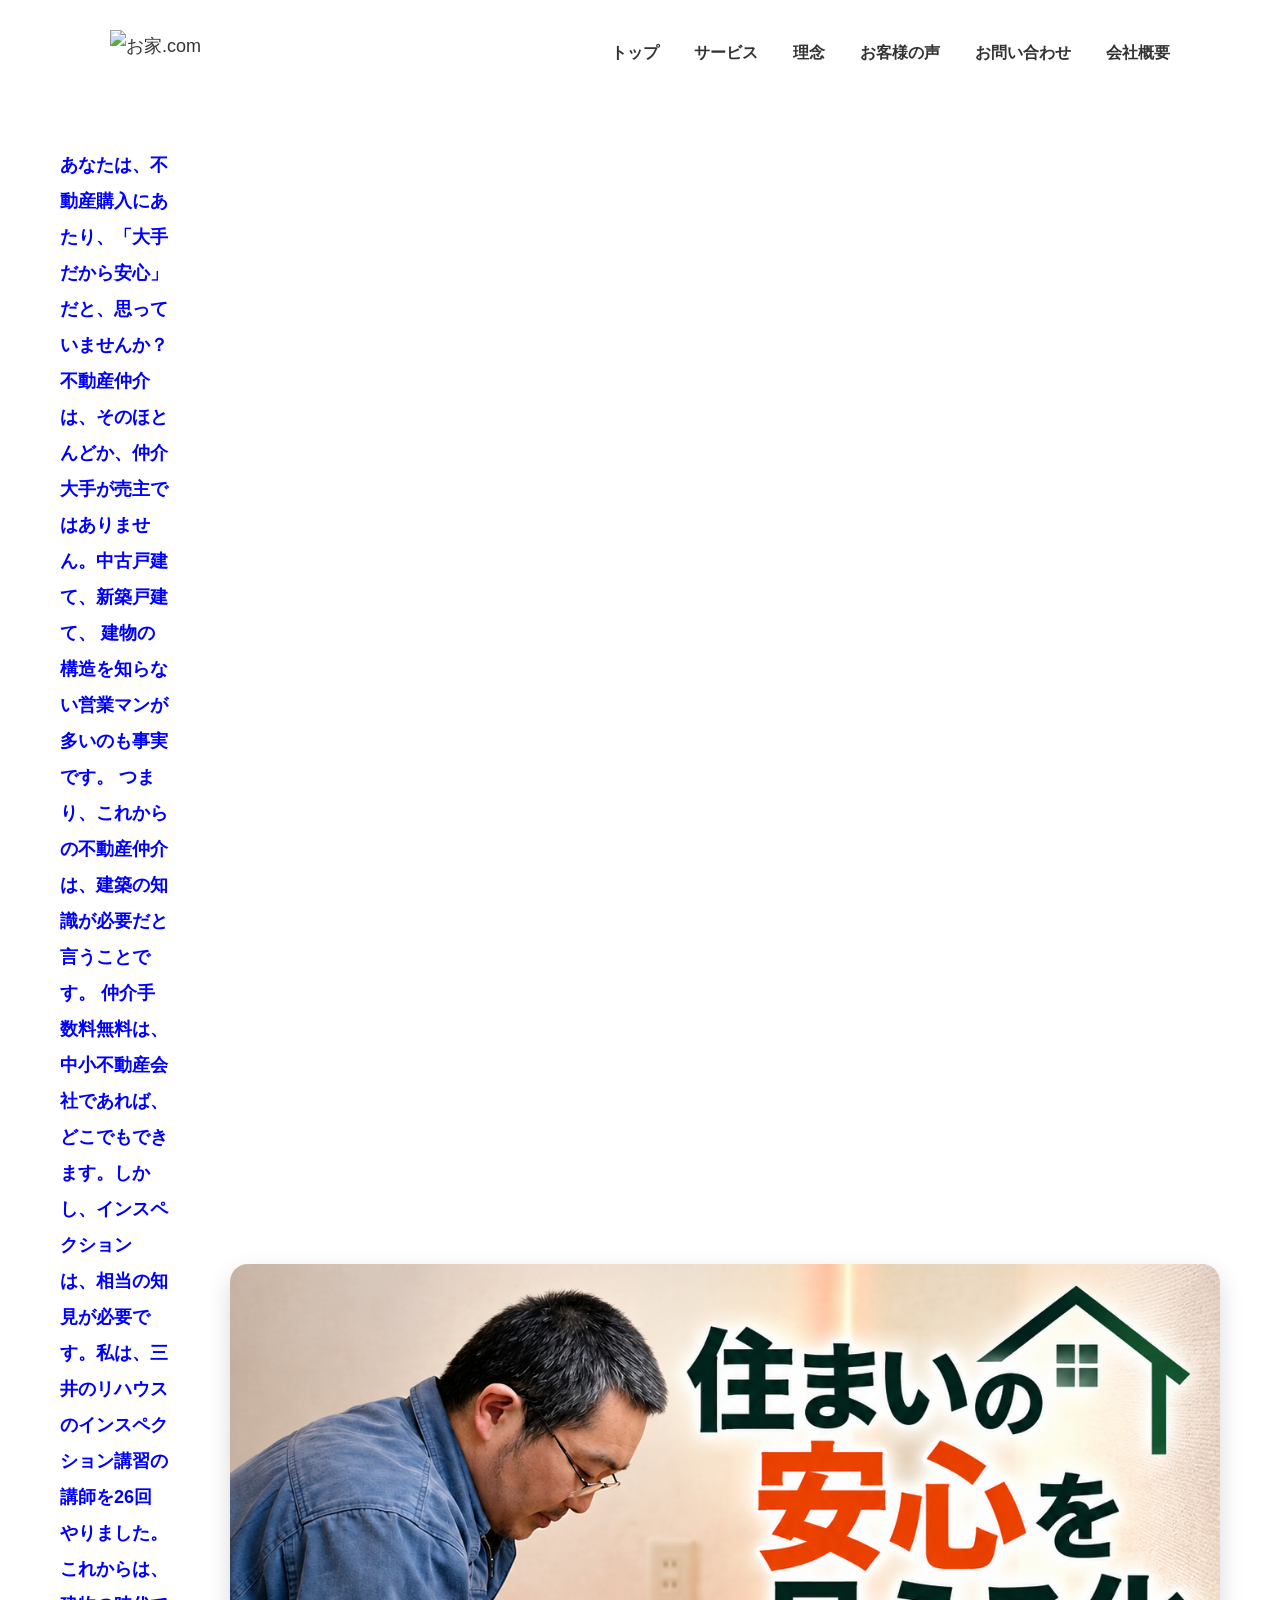
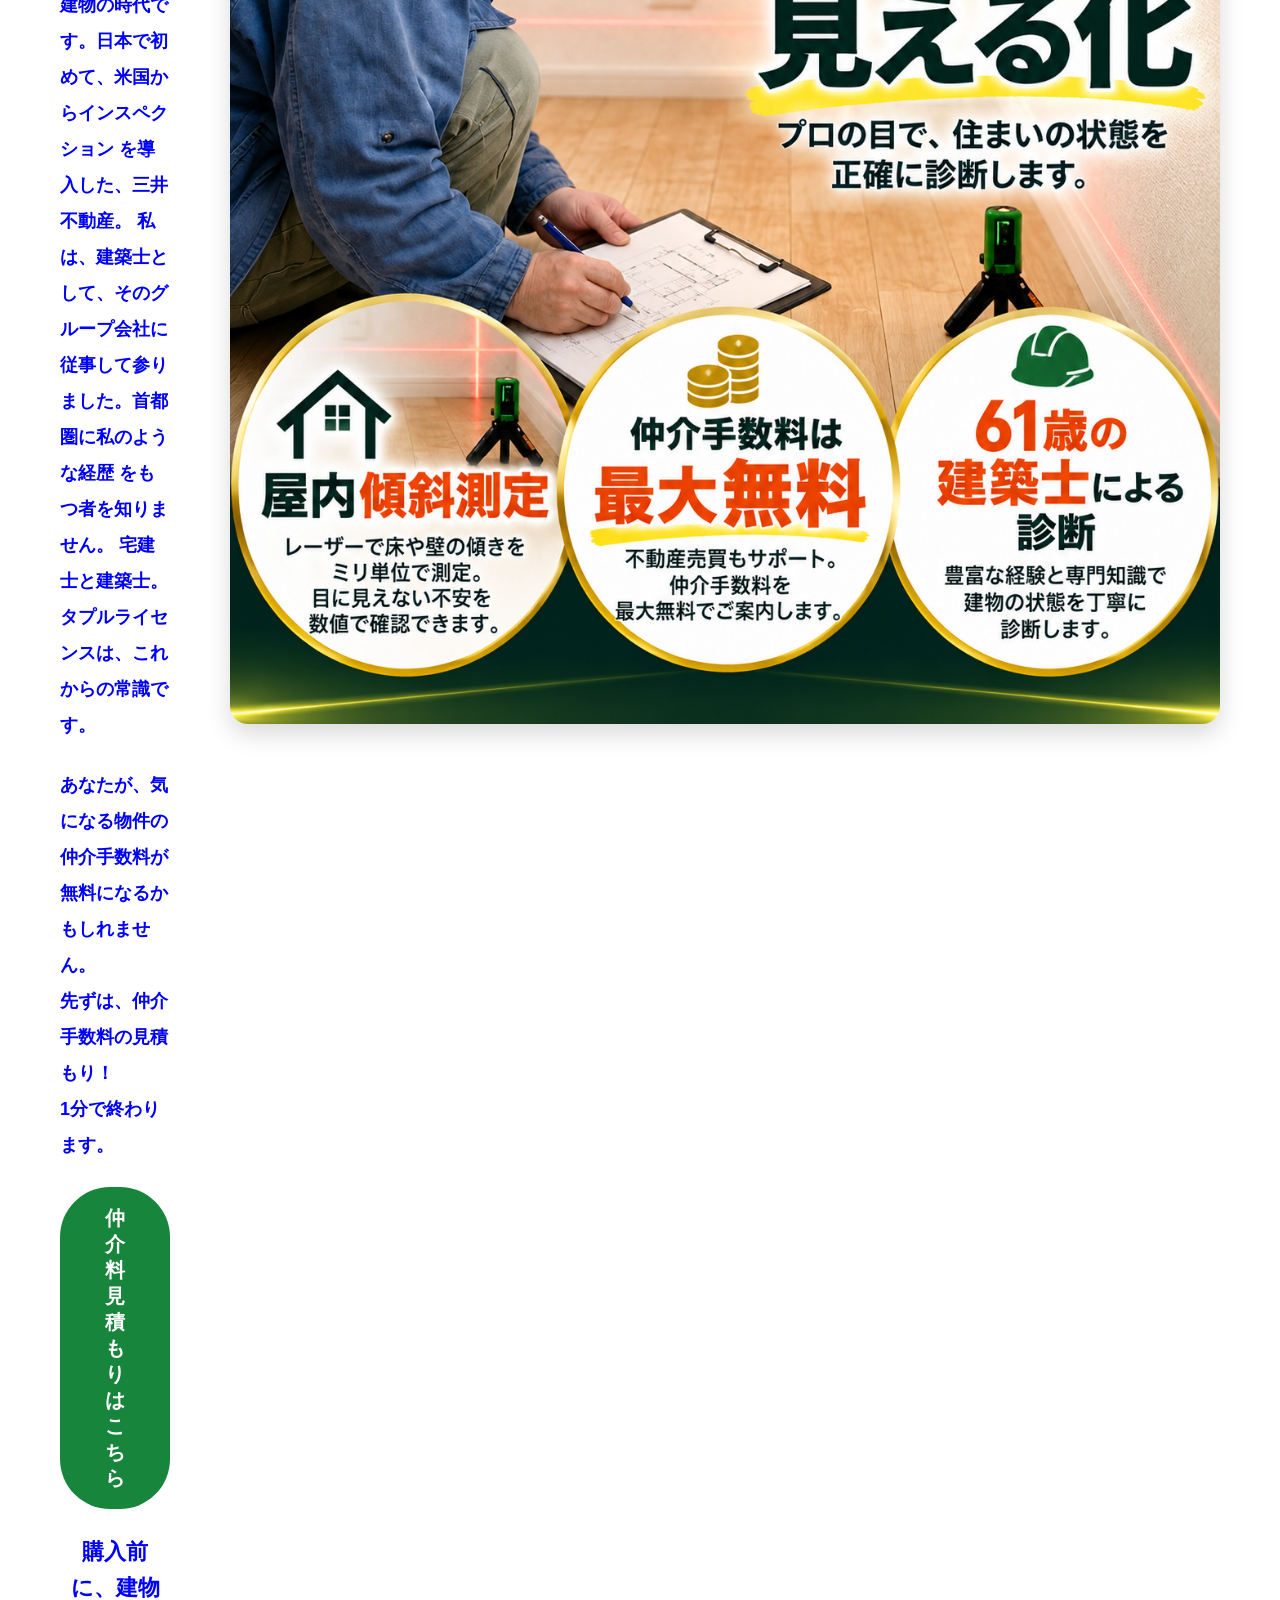
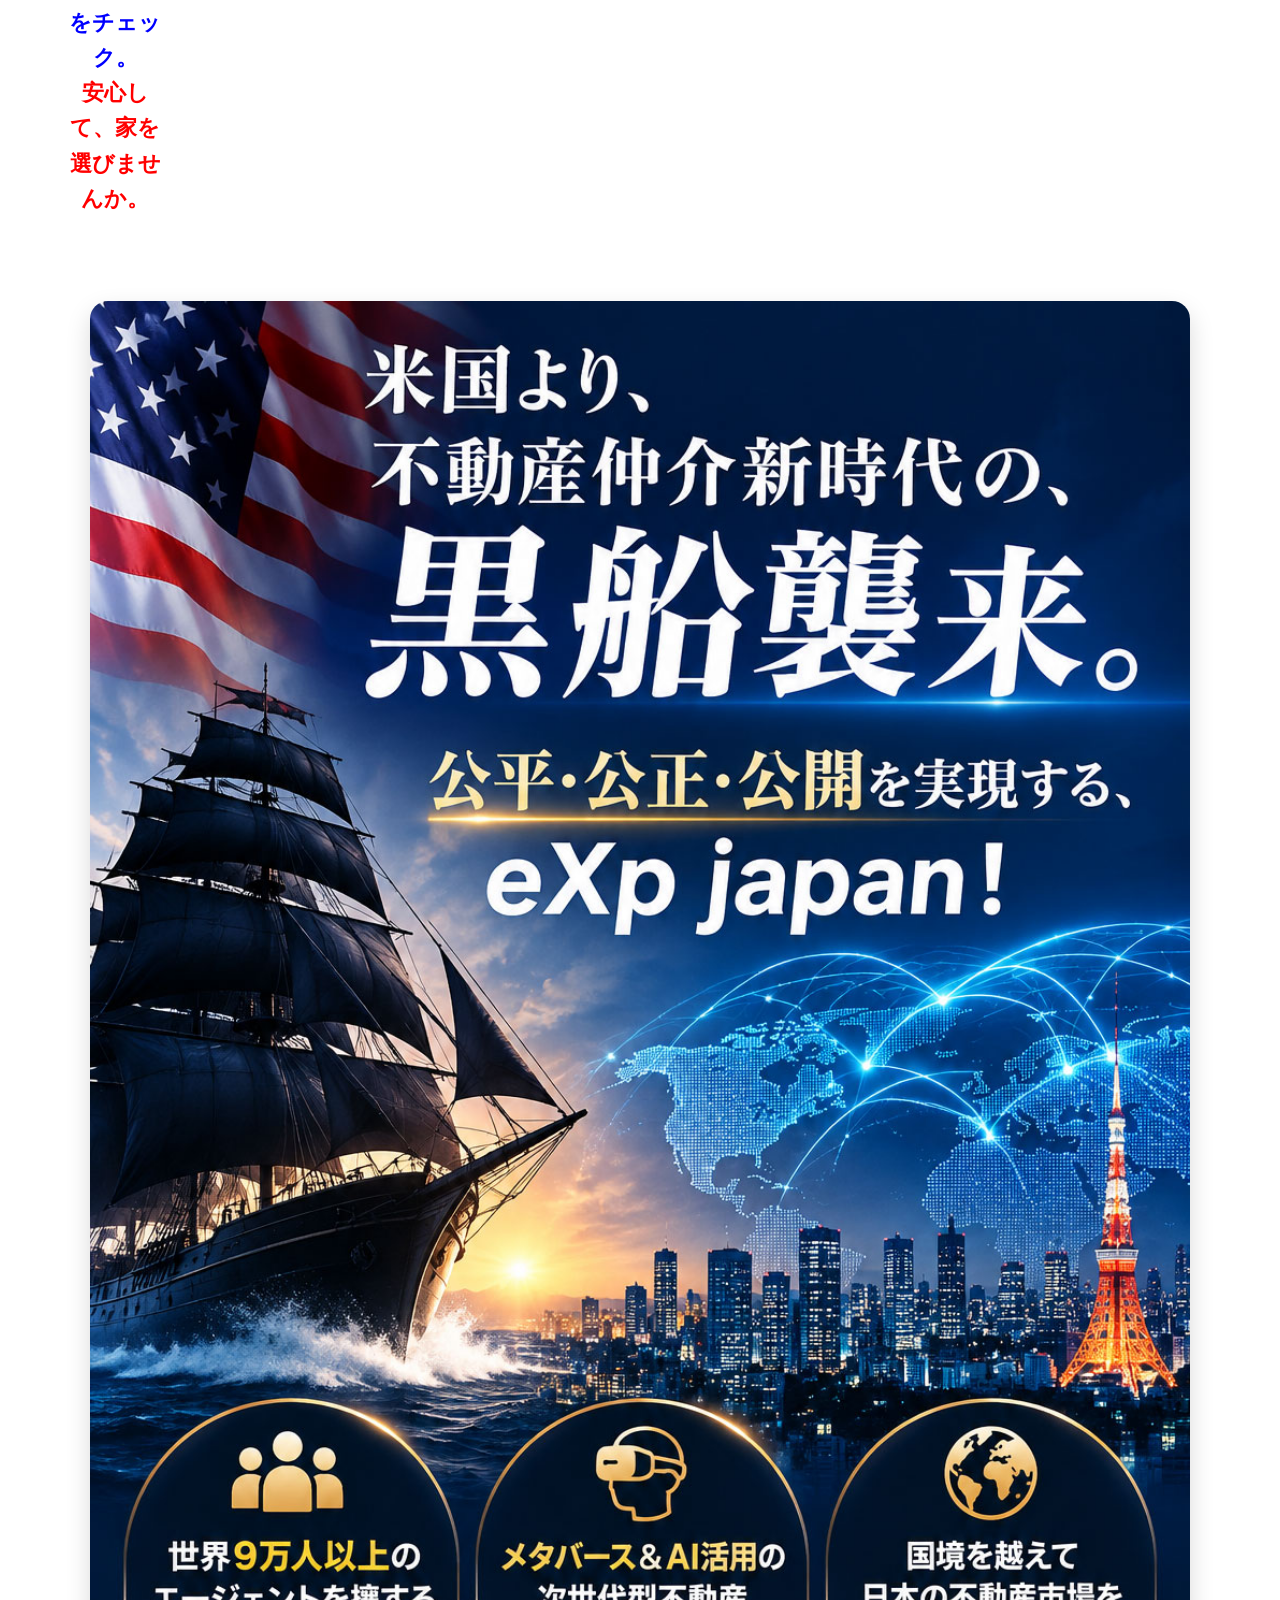
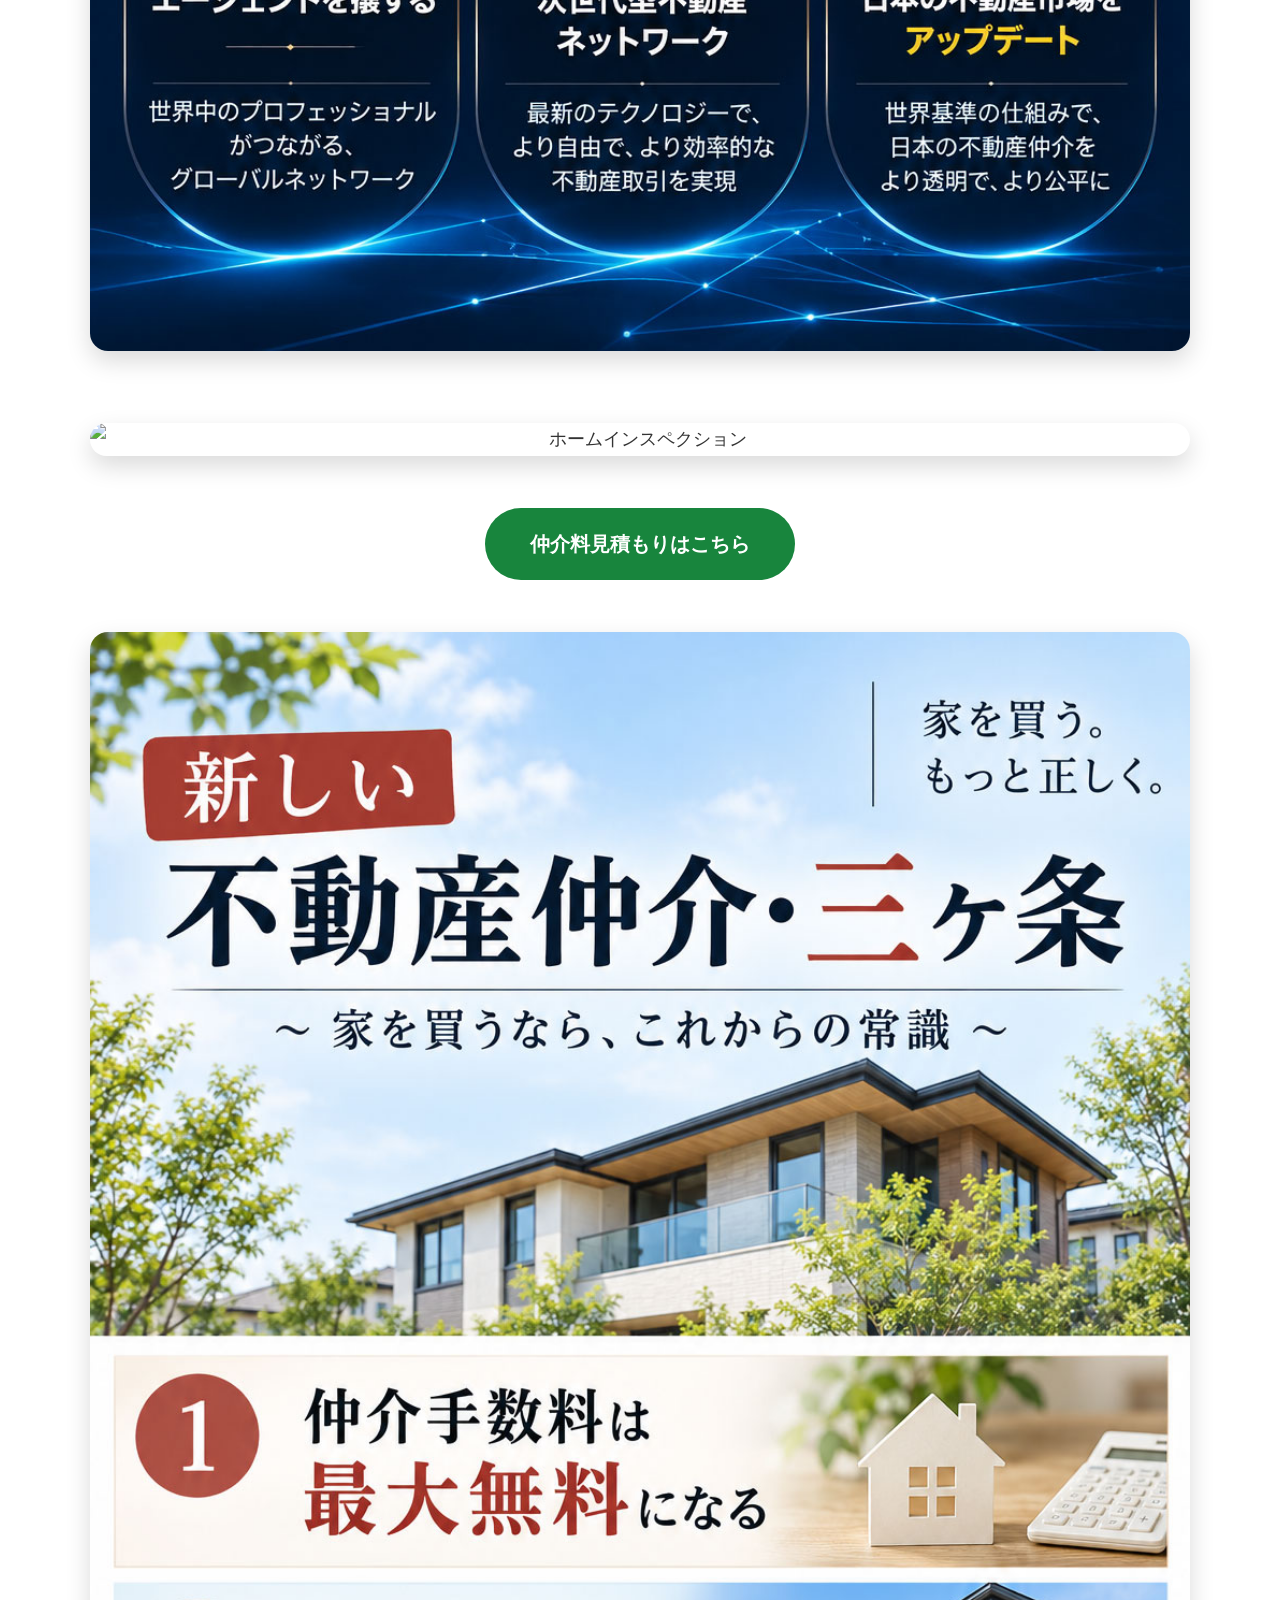
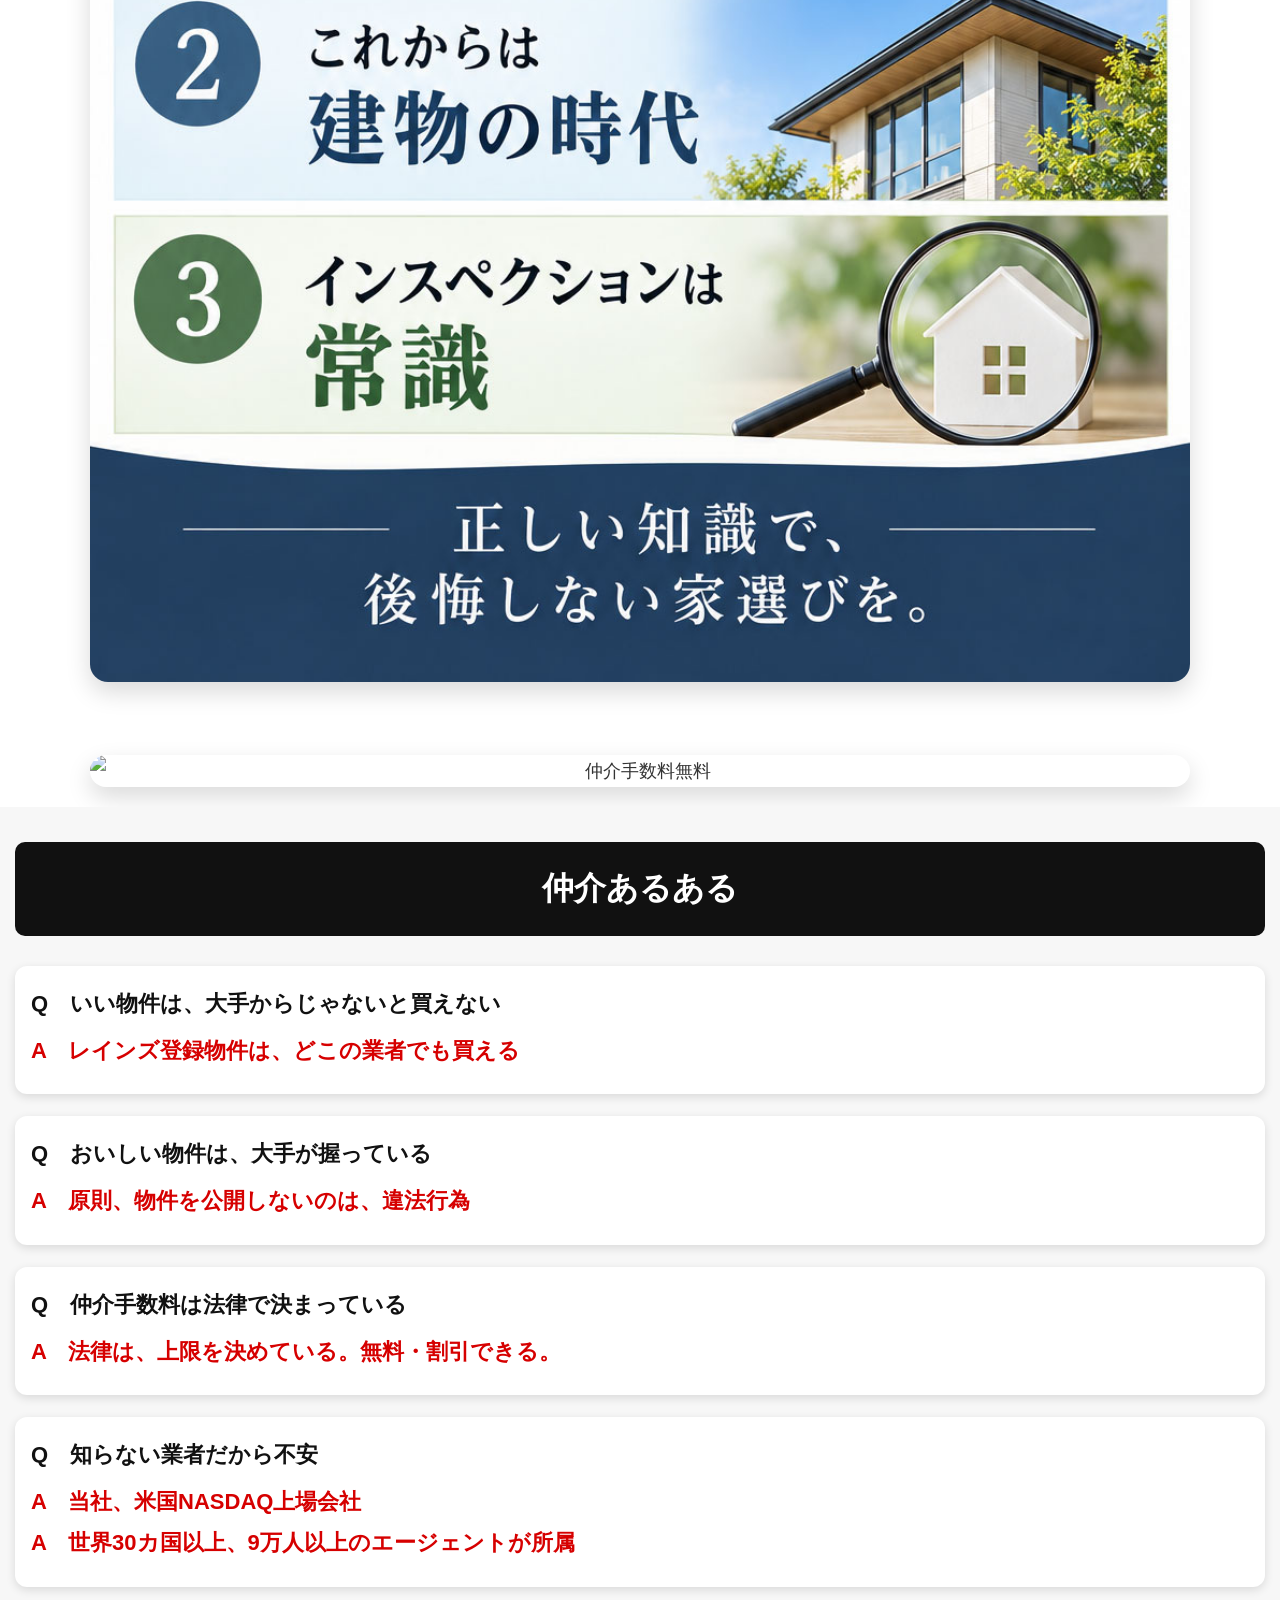
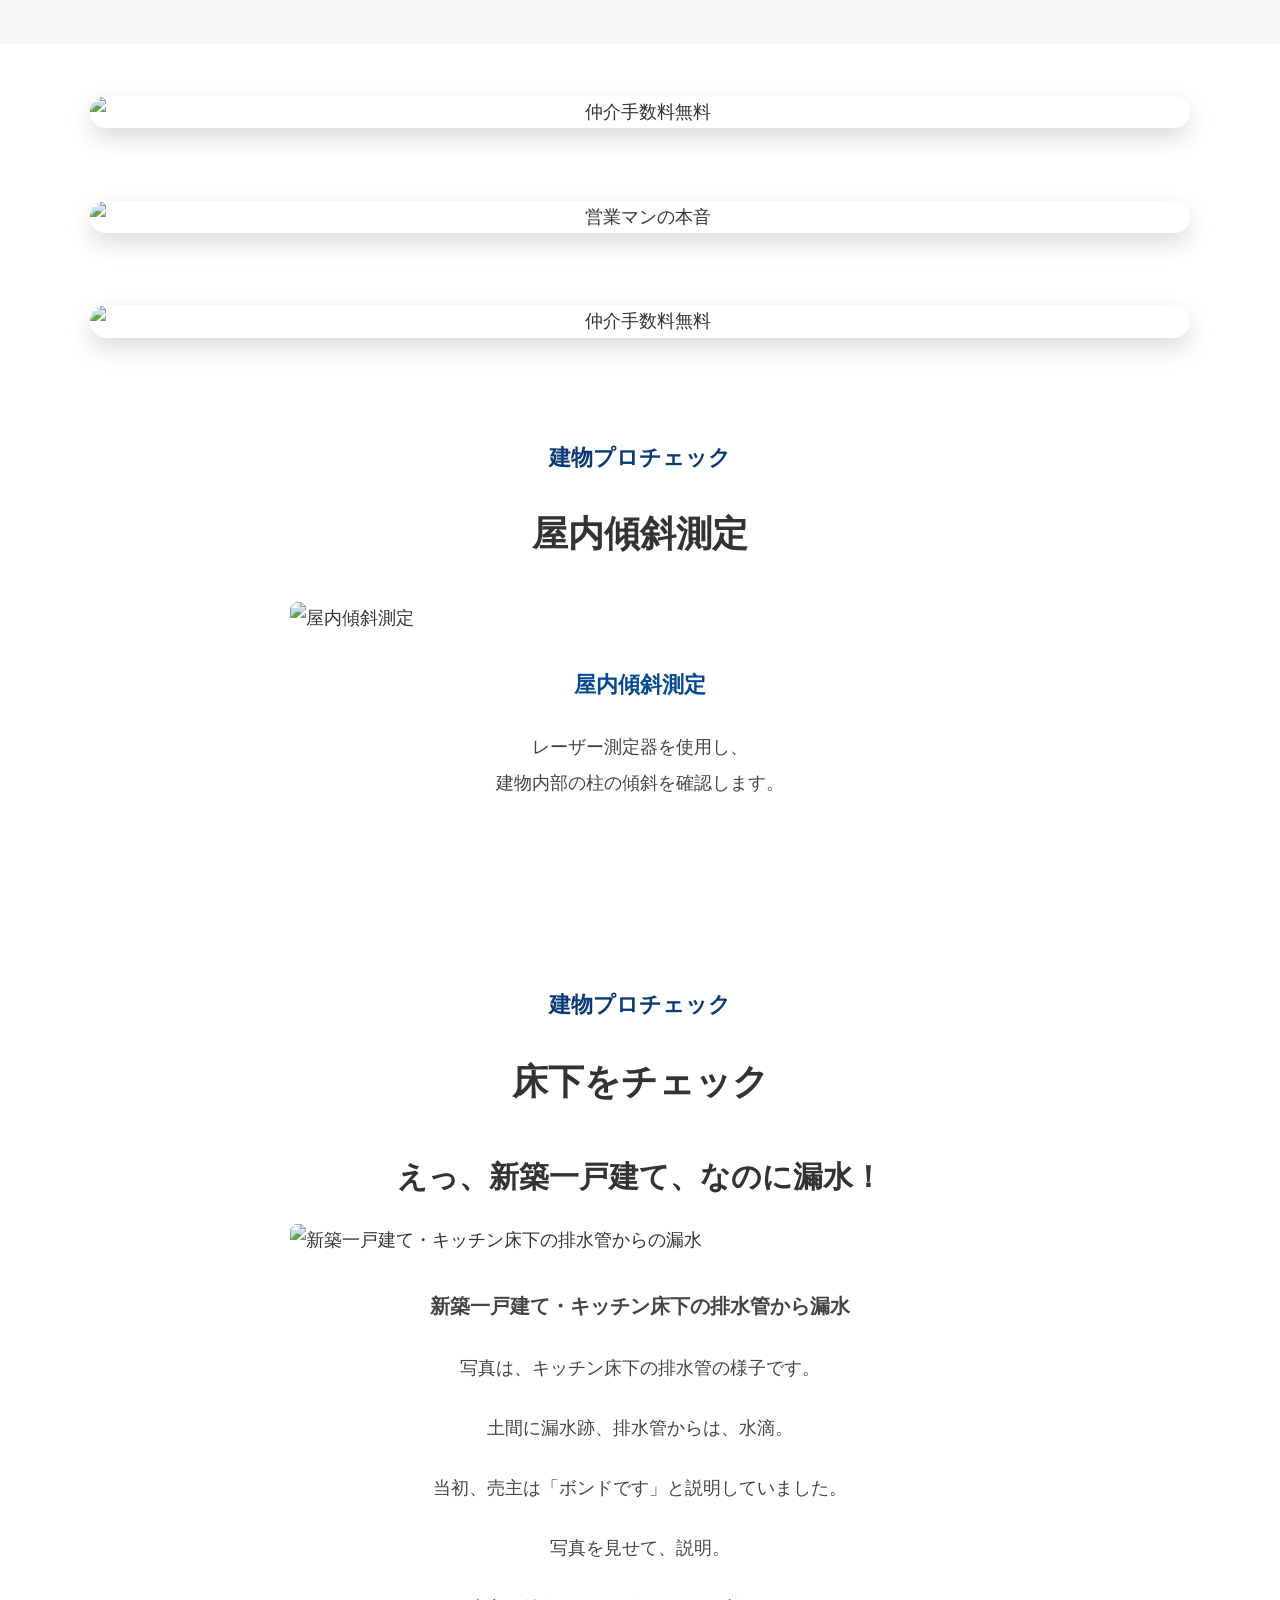
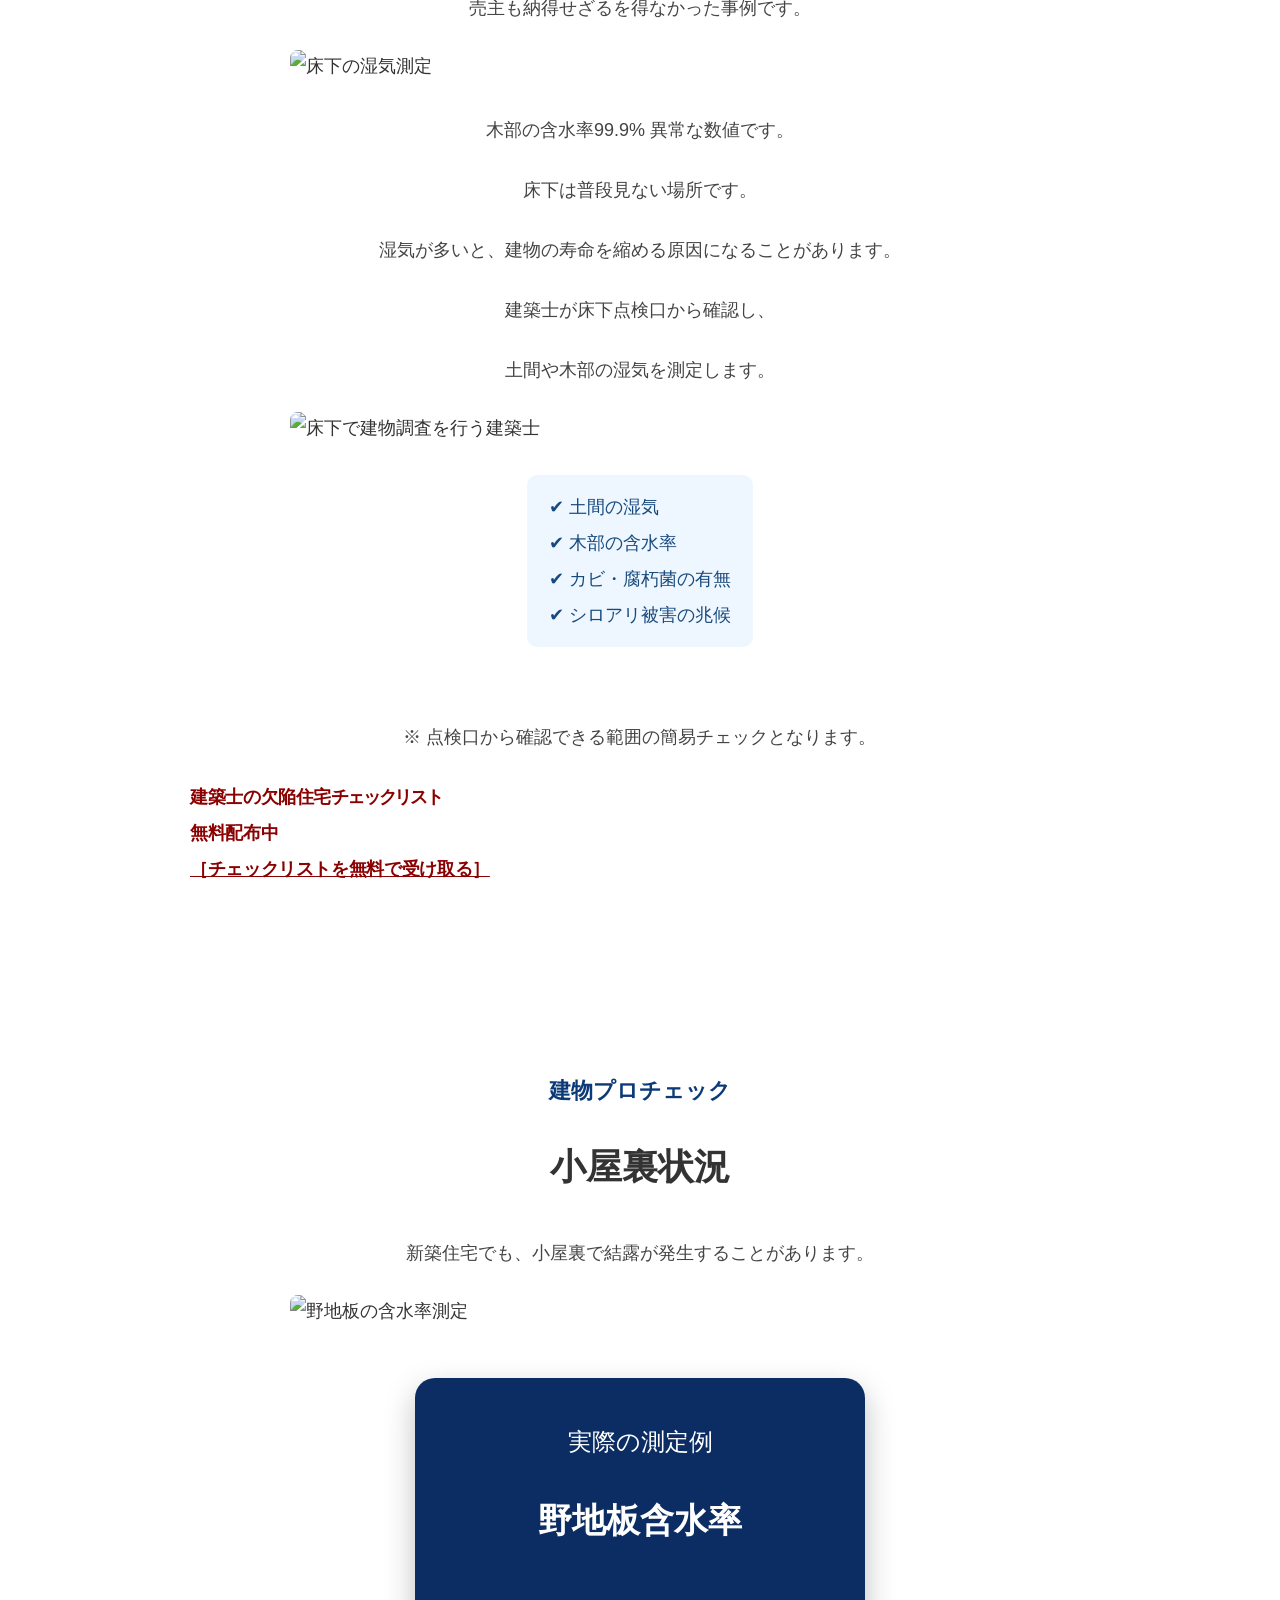
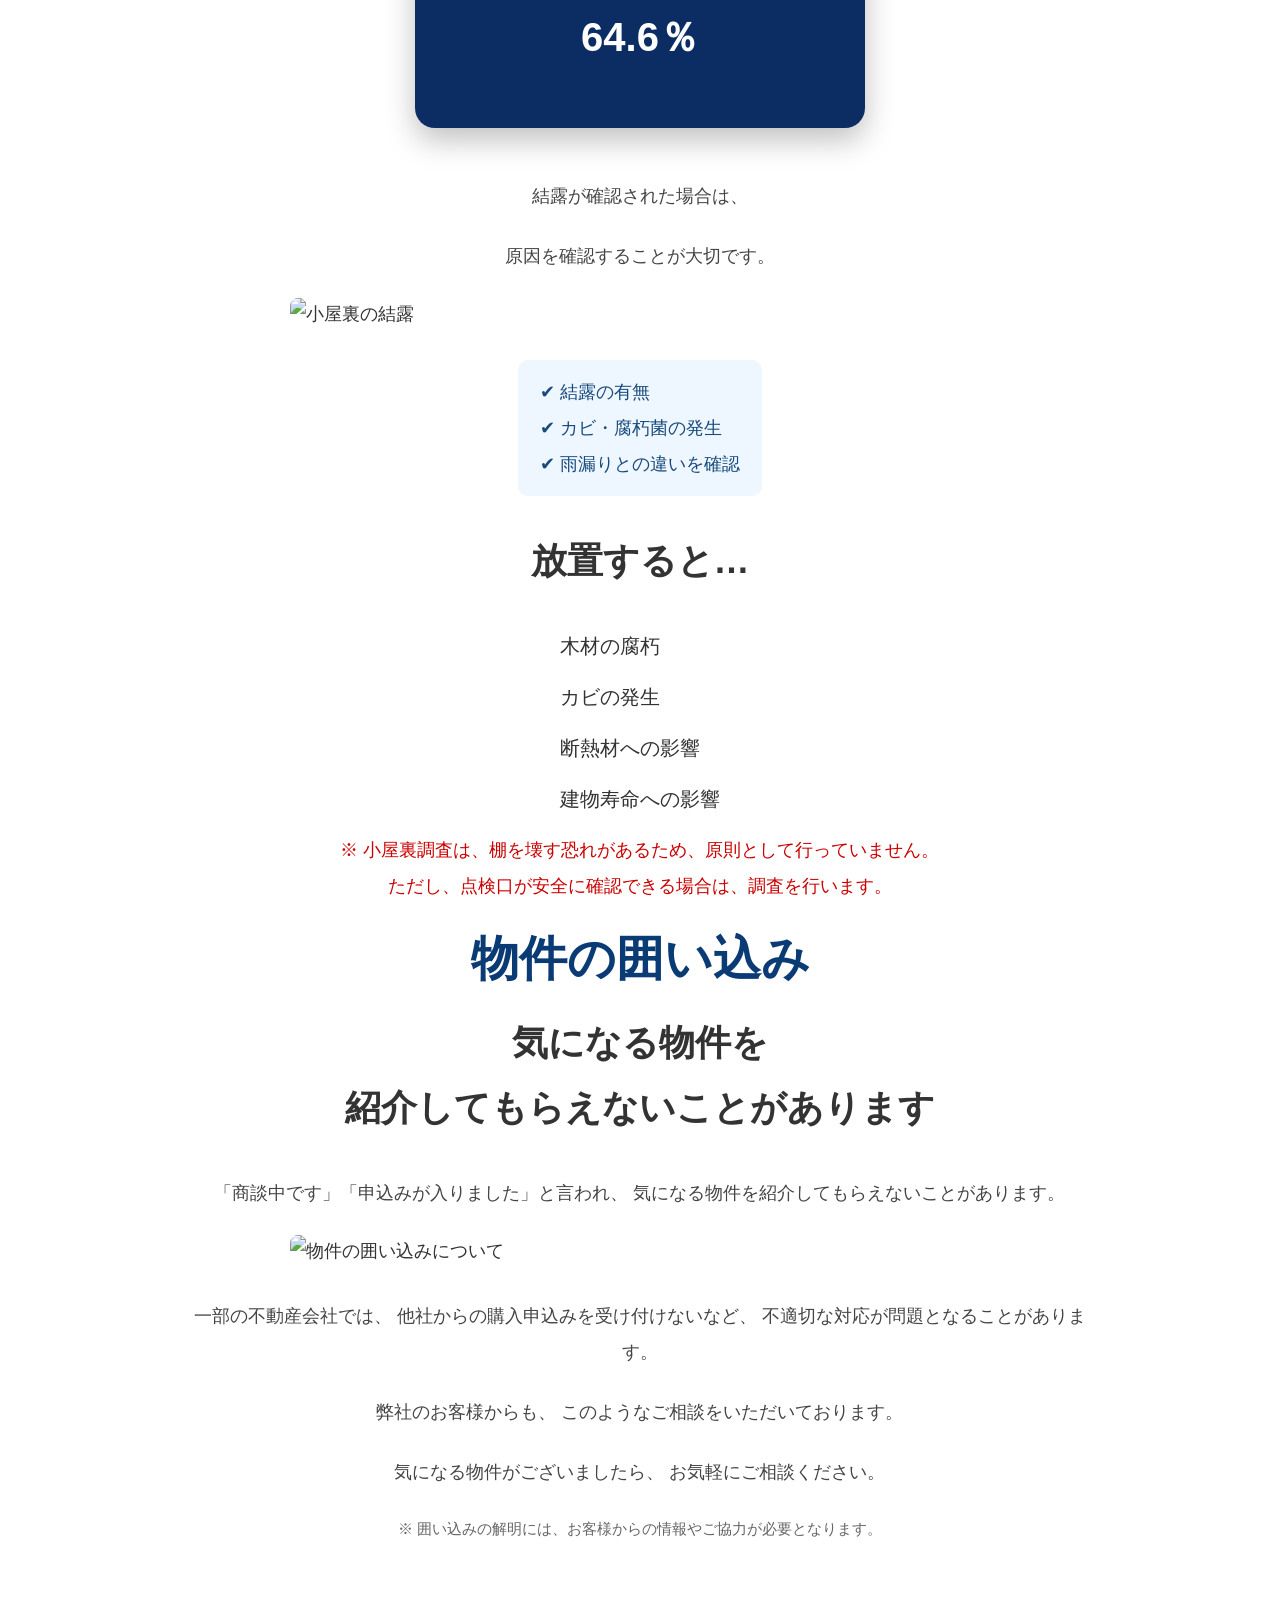
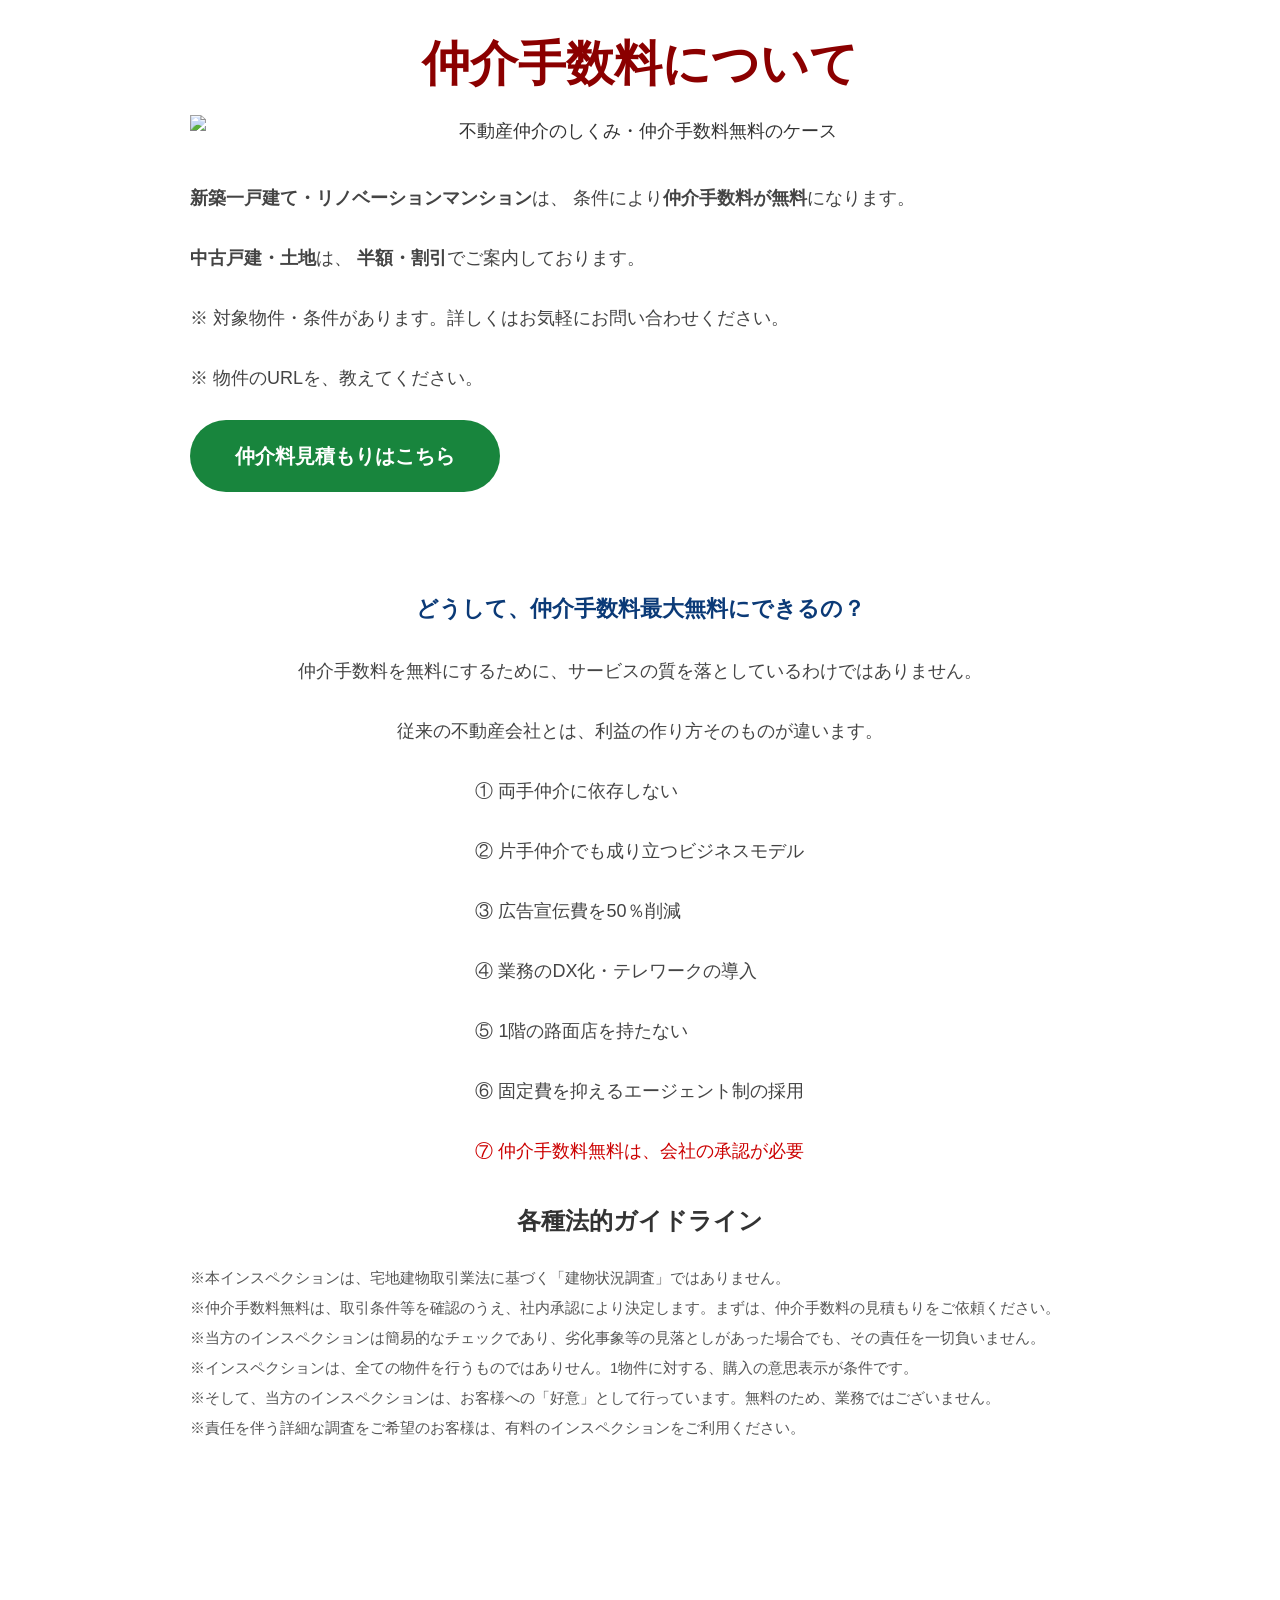
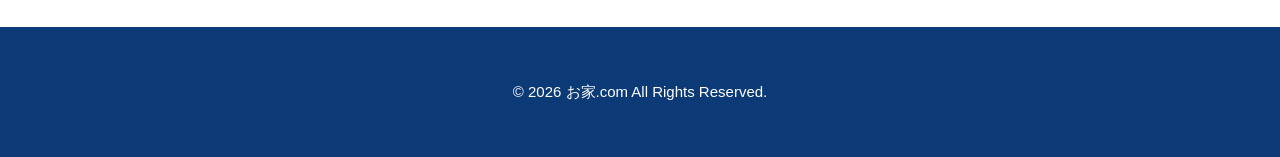
==== index.html @ 6cb752d3 "Update index.html" ====
<!DOCTYPE html>
<html lang="ja">

<head>

<meta charset="UTF-8">

<meta name="viewport" content="width=device-width, initial-scale=1.0">

<title>お家.com</title>

<meta name="description" content="お家.com【公式】｜宅地建物取引士と建築士のダブルライセンスで、よりよい住まい選びをサポートします。">

<!-- Google Analytics -->

<script async src="https://www.googletagmanager.com/gtag/js?id=G-5256FCTDNK"></script>

<script>

window.dataLayer = window.dataLayer || [];

function gtag(){dataLayer.push(arguments);}

gtag('js', new Date());

gtag('config','G-5256FCTDNK');

</script>
<!-- Google tag (gtag.js) -->
<script async src="https://www.googletagmanager.com/gtag/js?id=AW-984110072"></script>
<script>
  window.dataLayer = window.dataLayer || [];
  function gtag(){dataLayer.push(arguments);}
  gtag('js', new Date());

  gtag('config', 'AW-984110072');
</script>





<!-- Event snippet for お問い合わせボタン conversion-->
<script>
  window.addEventListener("DOMContentLoaded", function () {
    document.querySelectorAll('[href*="/forms.gle/"]').forEach(function (link) {
      link.addEventListener("click", function () {
        gtag("event", "conversion", {
          send_to: "AW-984110072/GGG0CJ3yg-scEPinodUD",
        });
      });
    });
  });
</script>

<link rel="stylesheet" href="style.css">

<style>
.baka-section {
  width: 100%;
  padding: 35px 15px;
  box-sizing: border-box;
  background: #f7f7f7;
}

.baka-section h2 {
  margin: 0 0 30px;
  padding: 18px 10px;
  text-align: center;
  font-size: 32px;
  font-weight: bold;
  color: #fff;
  background: #111;
  border-radius: 10px;
}

.qa {
  background: #fff;
  margin-bottom: 22px;
  padding: 20px 16px;
  border-radius: 12px;
  box-shadow: 0 3px 10px rgba(0,0,0,0.12);
}

.question {
  margin: 0 0 12px;
  font-size: 22px;
  line-height: 1.6;
  font-weight: bold;
  color: #111;
}

.answer {
  margin: 6px 0;
  font-size: 22px;
  line-height: 1.6;
  font-weight: bold;
  color: #d60000;
}

@media (max-width: 480px) {
  .baka-section h2 {
    font-size: 28px;
  }

  .question,
  .answer {
    font-size: 20px;
  }


.check-title {
  text-align: center;
  font-size: 20px;
  font-weight: bold;
  margin: 25px 0 20px;
}




@media screen and (max-width: 767px) {
  .inspection {
    width: 100vw;
    margin-left: calc(50% - 50vw);
    margin-right: calc(50% - 50vw);
  }

  .inspections .responsive-img {
    width: 100%;
    height: auto;
    display: block;
  }





  
}
</style>







    

</head>



    



<body>










  
<!-- ========================================= -->
<!-- HEADER -->
<!-- ========================================= -->

<header>

<a href="index.html"
   style="display:block; flex-shrink:0; margin-bottom:15px;">

    <img src="eXp.png"
         alt="お家.com"
         class="logo"
         style="display:block; width:110px; max-width:100%; height:auto;">

</a>

    <div class="menu-toggle">

        ☰

    </div>

    <nav class="menu">

        <a href="index.html">トップ</a>

        <a href="service.html">サービス</a>

        <a href="idea.html">理念</a>
        
        <a href="voice.html">お客様の声</a>

        <a href="https://forms.gle/HyXmBgncGQmBEbbC8">お問い合わせ </a>
        
        <a href="company.html">会社概要</a>

       

    </nav>

</header>


<!-- ========================================= -->
<!-- HERO -->
<!-- ========================================= -->

<section class="hero">

    <!-- 左側（スマホでは下）：文章エリア -->
    <div class="hero-text">

<h1 
</h1>

     
<p style="color: #0000ff;">
あなたは、不動産購入にあたり、「大手だから安心」だと、思っていませんか？ 不動産仲介は、そのほとんどか、仲介大手が売主ではありません。中古戸建て、新築戸建て、 建物の構造を知らない営業マンが多いのも事実です。 つまり、これからの不動産仲介は、建築の知識が必要だと言うことです。 仲介手数料無料は、中小不動産会社であれば、どこでもできます。しかし、インスペクション は、相当の知見が必要です。私は、三井のリハウスのインスペクション講習の講師を26回 やりました。これからは、建物の時代です。日本で初めて、米国からインスペクション を導入した、三井不動産。 私は、建築士として、そのグループ会社に従事して参りました。首都圏に私のような経歴 をもつ者を知りません。 宅建士と建築士。タプルライセンスは、これからの常識です。
  
</p>

<p style="color: #0000ff;">
あなたが、気になる物件の<strong>仲介手数料が無料</strong>になるかもしれません。<br>
先ずは、仲介手数料の見積もり！<br>
1分で終わります。
  
</p>



<div class="hero-text" style="text-align: center;">

<a href="https://forms.gle/HyXmBgncGQmBEbbC8"
   class="btn">
    仲介料見積もりはこちら
</a>
<p style="font-size: 22px; line-height: 1.6; font-weight: bold; text-align: center; margin: 25px 0;">
    <span style="color: #0000ff;">購入前に、建物をチェック。</span><br>
    <span style="color: #ff0000;">安心して、家を選びませんか。</span>
</p>    

   </div>
        


    </div><!-- ← ここでしっかりhero-textを閉じる -->

    <!-- 右側（スマホでは上）：画像エリア -->
 <section class="inspection">

    <img src="mel.png"
         alt="あなた"
         class="responsive-img">

</section>
</section>


<!-- ========================================= -->
<!-- 黒船 -->
<!-- ========================================= -->

<section class="inspection">

    <img src="expkuro.jpg"
         alt="ホームインスペクション"
         class="responsive-img">

</section>

<br>







<!-- ========================================= -->
<!-- インスペクション -->
<!-- ========================================= -->

<section class="inspection">

    <img src="insp10.jpg"
         alt="ホームインスペクション"
         class="responsive-img">

</section>


<!-- ========================================= -->
<!-- あなた -->
<!-- ========================================= -->






<br>
  <div class="hero-text" style="text-align: center;">

<a href="https://forms.gle/HyXmBgncGQmBEbbC8"
   class="btn">
    仲介料見積もりはこちら
</a>


   </div>


<!-- ========================================= -->
<!-- 3か条 -->
<!-- ========================================= -->
<br>

<section class="inspection">

    <img src="san10.jpg"
         alt="3か条"
         class="responsive-img">

</section>



<!-- ========================================= -->
<!-- 仲介手数料 -->
<!-- ========================================= -->
<br>

<section class="inspection">

    <img src="tyk.jpg"
         alt="仲介手数料無料"
         class="responsive-img">

</section>



<!-- ========================================= -->
<!-- おばか -->
<!-- ========================================= -->



  
<section class="baka-section">

  <h2>仲介あるある</h2>

  <div class="qa">
    <p class="question">Q　いい物件は、大手からじゃないと買えない</p>
    <p class="answer">A　レインズ登録物件は、どこの業者でも買える</p>
  </div>

  <div class="qa">
    <p class="question">Q　おいしい物件は、大手が握っている</p>
    <p class="answer">A　原則、物件を公開しないのは、違法行為</p>
  </div>

  <div class="qa">
    <p class="question">Q　仲介手数料は法律で決まっている</p>
    <p class="answer">A　法律は、上限を決めている。無料・割引できる。</p>
  </div>

  <div class="qa">
    <p class="question">Q　知らない業者だから不安</p>
    <p class="answer">A　当社、米国NASDAQ上場会社</p>
    <p class="answer">A　世界30カ国以上、9万人以上のエージェントが所属</p>
  </div>

</section>


<!-- ========================================= -->
<!-- ご用心 -->
<!-- ========================================= -->



<br>

<section class="inspection">

    <img src="you.jpg"
         alt="仲介手数料無料"
         class="responsive-img">

</section>

<!-- ========================================= -->
<!-- 本音 -->
<!-- ========================================= -->

<br>

<section class="inspection">

    <img src="hon.jpg"
         alt="営業マンの本音"
         class="responsive-img">

</section>
  


  
<!-- ========================================= -->
<!-- こんな物件買いますか -->
<!-- ========================================= -->


  <br>

<section class="inspection">

    <img src="kon.jpg"
         alt="仲介手数料無料"
         class="responsive-img">

</section>

<!-- ========================================= -->
<!-- プロチェック-->
<!-- 傾斜測定 -->
<!-- ========================================= -->

<section class="inspection-check">

    <div class="container">

        <h2>建物プロチェック</h2>

        <h3 class="check-title">屋内傾斜測定</h3>  
  
        <!-- classを追加し、styleタグを簡潔に修正 -->
        <img src="abc5.jpg" alt="屋内傾斜測定" class="inspection-photo">

        <h2 style="color:#064a91; text-align:center;">
            屋内傾斜測定
        </h2>

        <p style="text-align:center;">
            レーザー測定器を使用し、<br>
            建物内部の柱の傾斜を確認します。
        </p>

    </div>

</section>



  
<!-- ========================================= -->
<!-- プロチェック-->
<!-- 床下の湿気 -->
<!-- ========================================= -->


<section class="inspection-check">

    <div class="container">

        <h2>建物プロチェック</h2>

      <h3 class="check-title" style="text-align: center;">
    床下をチェック
</h3>





 <!-- 新築・漏水事例 -->
        <h3 style="text-align:center; font-size:30px; margin:30px 0 20px;">
            えっ、新築一戸建て、なのに漏水！
        </h3>

        <img src="ros.jpg"
             alt="新築一戸建て・キッチン床下の排水管からの漏水"
             class="inspection-photo">

        <p style="text-align:center; font-size:20px; font-weight:bold; margin-top:25px;">
            新築一戸建て・キッチン床下の排水管から漏水
        </p>

        <p style="text-align:center;">
            写真は、キッチン床下の排水管の様子です。
        </p>

        <p style="text-align:center;">
            土間に漏水跡、排水管からは、水滴。
        </p>

        <p style="text-align:center;">
            当初、売主は「ボンドです」と説明していました。
        </p>

        <p style="text-align:center;">
            写真を見せて、説明。
        </p>

        <p style="text-align:center;">
            売主も納得せざるを得なかった事例です。
        </p>
















      
                                              

        <img src="yukasita-moisture.jpg"
             alt="床下の湿気測定"
             class="inspection-photo">



       <p style="text-align:center;">
木部の含水率99.9%  異常な数値です。
</p>
        
        <p style="text-align:center;">
床下は普段見ない場所です。
</p>

<p style="text-align:center;">
湿気が多いと、建物の寿命を縮める原因になることがあります。
</p>
      

     <p style="text-align:center;">
建築士が床下点検口から確認し、
</p>

<p style="text-align:center;">
土間や木部の湿気を測定します。
</p>


    <img src="yuka.jpg"
         alt="床下で建物調査を行う建築士"
         class="inspection-photo">




        
<ul style="
    list-style: none;
    width: fit-content;
    margin: 0 auto;
    padding: 14px 22px;
    text-align: left;
    background: #eef6ff;
    border-radius: 10px;
    color: #174a7c;
    line-height: 2;
">
    <li>✔ 土間の湿気</li>
    <li>✔ 木部の含水率</li>
    <li>✔ カビ・腐朽菌の有無</li>
    <li>✔ シロアリ被害の兆候</li>
</ul>


        
<p style="text-align:center;">
    <br>
    <br>
    
※ 点検口から確認できる範囲の簡易チェックとなります。
</p>


<p style="font-weight: 700; color: #8B0000; letter-spacing: -0.02em;">
    建築士の欠陥住宅<span style="letter-spacing: -0.12em;">チェックリスト</span><br>
    
    無料配布中<br>
    <a href="https://forms.gle/HyXmBgncGQmBEbbC8"
       style="color: #8B0000; text-decoration: underline;">
       ［チェックリストを無料で受け取る］
    </a>
</p>



        
    </div>

</section>





<!-- ========================================= -->
<!-- プロチェック10選 #7 -->
<!-- 屋根裏・野地板 -->
<!-- ========================================= -->

<section class="inspection-check">

    <div class="container">

        <h2>建物プロチェック</h2>

      <h3 class="check-title">小屋裏状況</h3>



<p style="text-align:center;">
新築住宅でも、小屋裏で結露が発生することがあります。
</p>
       

        <img src="yajita64.jpg"
             alt="野地板の含水率測定"
             class="inspection-photo">

        <div class="measurement-box">

            <p class="measurement-title">
                実際の測定例
            </p>

            <p class="measurement-label">
                野地板含水率
            </p>

            <p class="measurement-number">
                <span>64.6％</span>
            </p>

        </div>

      <p style="text-align:center;">
結露が確認された場合は、
</p>

<p style="text-align:center;">
原因を確認することが大切です。
</p>


<img src="ketsuro.jpg"
     alt="小屋裏の結露"
     class="inspection-photo">



        

      <ul style="
    list-style: none;
    width: fit-content;
    margin: 0 auto;
    padding: 14px 22px;
    text-align: left;
    background: #eef6ff;
    border-radius: 10px;
    color: #174a7c;
    line-height: 2;
">
    <li>✔ 結露の有無</li>
    <li>✔ カビ・腐朽菌の発生</li>
    <li>✔ 雨漏りとの違いを確認</li>
          </ul>
<br>
        <h3>放置すると…</h3>

       <ul class="danger-list"
    style="width: fit-content; margin: 0 auto; text-align: left;">
    <li>木材の腐朽</li>
    <li>カビの発生</li>
    <li>断熱材への影響</li>
    <li>建物寿命への影響</li>
</ul>

<p style="text-align:center; color:#cc0000;">
    ※ 小屋裏調査は、棚を壊す恐れがあるため、原則として行っていません。<br>
    ただし、点検口が安全に確認できる場合は、調査を行います。
</p>


<!-- ========================================= -->
<!-- プロチェック-->
<!-- 囲い込み -->
<!-- ========================================= -->


        

<h1 style="text-align:center; color:#0B3B75;">
    物件の囲い込み
</h1>

    <h3>
        気になる物件を<br>
        紹介してもらえないことがあります
    </h3>

    <p class="lead" style="text-align:center;">
        「商談中です」「申込みが入りました」と言われ、
        気になる物件を紹介してもらえないことがあります。
    </p>

    <img src="kklo.jpg"
         alt="物件の囲い込みについて"
         class="inspection-photo">

    <p style="text-align:center;">
        一部の不動産会社では、
        他社からの購入申込みを受け付けないなど、
        不適切な対応が問題となることがあります。
    </p>

    <p style="text-align:center;">
        弊社のお客様からも、
        このようなご相談をいただいております。
    </p>

    <p style="text-align:center;">
        気になる物件がございましたら、
        お気軽にご相談ください。
    </p>

    <p class="note" style="text-align:center;">
        ※ 囲い込みの解明には、お客様からの情報やご協力が必要となります。
    </p>




<br>
    <br>

    
<h1 style="color:#8B0000; text-align:center;">
    仲介手数料について
</h1>



<div style="
    width: 100vw;
    position: relative;
    left: 50%;
    right: 50%;
    margin-left: -50vw;
    margin-right: -50vw;
    text-align: center;
">
    <img src="shi2.png"
         alt="不動産仲介のしくみ・仲介手数料無料のケース"
         style="
            display: block;
            width: 100%;
            max-width: 900px;
            height: auto;
            margin: 0 auto;
         ">
</div>



        
<br>

        

    <p>

        <strong>新築一戸建て・リノベーションマンション</strong>は、
        条件により<strong>仲介手数料が無料</strong>になります。

    </p>

    <p>

        <strong>中古戸建・土地</strong>は、
        <strong>半額・割引</strong>でご案内しております。

    </p>

    <p class="fee-note">

        ※ 対象物件・条件があります。詳しくはお気軽にお問い合わせください。

    </p>



  <p class="fee-note">

        ※ 物件のURLを、教えてください。

    </p>

            <a href="https://forms.gle/HyXmBgncGQmBEbbC8"
           class="btn">

            仲介料見積もりはこちら

        </a>

<br>
        <br>

        <br>
        <br>

<h2 style="text-align:center;">
    どうして、仲介手数料最大無料にできるの？
</h2>

<p style="text-align:center;">
    仲介手数料を無料にするために、サービスの質を落としているわけではありません。
</p>

<p style="text-align:center;">
    従来の不動産会社とは、利益の作り方そのものが違います。
</p>
<div style="width:fit-content; margin:0 auto;">

    <p style="text-align:left;">
        ① 両手仲介に依存しない
    </p>

    <p style="text-align:left;">
        ② 片手仲介でも成り立つビジネスモデル
    </p>

    <p style="text-align:left;">
        ③ 広告宣伝費を50％削減
    </p>

    <p style="text-align:left;">
        ④ 業務のDX化・テレワークの導入
    </p>

    <p style="text-align:left;">
        ⑤ 1階の路面店を持たない
    </p>

    <p style="text-align:left;">
        ⑥ 固定費を抑えるエージェント制の採用
    </p>

 <p style="text-align:left; color:#cc0000;">
    ⑦ 仲介手数料無料は、会社の承認が必要
</p>

</div>

<div style="text-align: center; font-size: 24px; font-weight: bold; margin: 30px 0 20px;">
    各種法的ガイドライン
</div>
        <p class="hero-note">
※本インスペクションは、宅地建物取引業法に基づく「建物状況調査」ではありません。<br>
※仲介手数料無料は、取引条件等を確認のうえ、社内承認により決定します。まずは、仲介手数料の見積もりをご依頼ください。<br>
※当方のインスペクションは簡易的なチェックであり、劣化事象等の見落としがあった場合でも、その責任を一切負いません。<br> 
※インスペクションは、全ての物件を行うものではありせん。1物件に対する、購入の意思表示が条件です。<br> 
※そして、当方のインスペクションは、お客様への「好意」として行っています。無料のため、業務ではございません。<br> 
※責任を伴う詳細な調査をご希望のお客様は、有料のインスペクションをご利用ください。

        </p>
        

















        
    </div>

</section>


<!-- ========================================= -->
<!-- FOOTER -->
<!-- ========================================= -->

<footer>

    <div class="container">

        <p>

            © 2026 お家.com All Rights Reserved.

        </p>

    </div>

</footer>



<!-- ========================================= -->
<!-- JavaScript -->
<!-- ========================================= -->

<script>

const toggle = document.querySelector(".menu-toggle");
const menu = document.querySelector(".menu");

toggle.addEventListener("click", () => {

    menu.classList.toggle("active");

});

</script>

</body>

</html>
---- style.css ----
/*==================================================
  お家.com
  style.css
==================================================*/

/*==================================================
  RESET & BASE
==================================================*/

* {
    margin: 0;
    padding: 0;
    box-sizing: border-box;
}

body {
    font-family: "Yu Gothic", "Meiryo", sans-serif;
    font-size: 18px;
    color: #333;
    background: #fff;
    line-height: 1.8;
}

.container {
    width: 90%;
    max-width: 1100px;
    margin: 0 auto;
}

img {
    display: block;
    max-width: 100%;
    height: auto;
}

.responsive-img {
    width: 100%;
    max-width: 1100px;
    margin: 20px auto;
    border-radius: 18px;
    box-shadow: 0 10px 25px rgba(0,0,0,.15);
}

a {
    text-decoration: none;
    color: inherit;
}

/*==================================================
  HEADER
==================================================*/

header {
    max-width: 1100px;
    margin: 20px auto;
    padding: 10px 20px;
    display: flex;
    justify-content: space-between;
    align-items: center;
}

.logo {
    width: 170px;
}

.menu {
    display: flex;
    gap: 35px;
}

.menu a {
    color: #333;
    font-size: 16px;
    font-weight: bold;
    transition: .3s;
}

.menu a:hover {
    color: #0b3a77;
}

.menu-toggle {
    display: none;
    font-size: 34px;
    cursor: pointer;
}

/*==================================================
  BUTTON & TYPOGRAPHY
==================================================*/

.btn {
    display: inline-block;
    padding: 18px 45px;
    border-radius: 50px;
    background: #18853d;
    color: #fff;
    font-weight: bold;
    font-size: 20px;
    transition: .3s;
}

.btn:hover {
    background: #11662d;
}

h1 {
    font-size: 48px;
    font-weight: 700;
    margin-bottom: 20px;
    line-height: 1.3;
}

h2 {
    font-size: 34px;
    color: #0b3a77;
    margin-bottom: 25px;
}

h3 {
    font-size: 26px;
    margin-bottom: 20px;
}

p {
    font-size: 18px;
    line-height: 2;
    color: #444;
    margin-bottom: 24px;
}

/*==================================================
  HERO（PC表示：左右横並び）
==================================================*/

.hero {
    max-width: 1200px;
    margin: 0 auto;
    padding: 40px 20px;
    display: flex;
    align-items: center;
    justify-content: space-between;
    gap: 60px;
}

.hero-text {
    flex: 1;
}

.hero-image {
    flex: 1;
}

.hero-image img {
    width: 100%;
    border-radius: 20px;
    box-shadow: 0 15px 35px rgba(0,0,0,.15);
}

.hero-note {
    margin-top: 20px;
    font-size: 15px;
    color: #555;
}

/*==================================================
  INSPECTION & CHECK LIST
==================================================*/

.inspection {
    width: 100%;
    text-align: center;
}

.inspection-check {
    padding: 80px 20px;
}

.inspection-check .container {
    max-width: 900px;
}

.inspection-check h2 {
    font-size: 22px;
    color: #0b3a77;
    text-align: center;
}

.inspection-check h3 {
    font-size: 36px;
    text-align: center;
    margin-bottom: 35px;
}




.inspection-photo {
    display: block;
    width: 100%;
    max-width: 700px; /* お好みの最大幅に設定してください */
    height: auto;
    margin: 0 auto 30px; /* 上下中央揃え ＋ 下に少し余白 */
    border-radius: 8px;  /* 必要に応じて角丸など（不要なら削除可） */
    transition: transform 0.3s ease;
}

.inspection-photo:hover {
    transform: scale(1.03);
}
















.inspection-photo:hover {
    transform: scale(1.03);
}

.check-list {
    list-style: none;
    width: fit-content;
    margin: 40px auto;
    padding: 0;
    text-align: left;
}

.check-list li {
    margin: 15px 0;
    font-size: 20px;
    font-weight: bold;
    color: #0b3a77;
}

.danger-list {
    list-style: none;
    width: fit-content;
    margin: 40px auto;
    padding: 0;
    text-align: left;
}

.danger-list li {
    margin: 15px 0;
    font-size: 20px;
}

.measurement-box {
    max-width: 450px;
    margin: 50px auto;
    padding: 40px 20px;
    background: #0b2d63;
    border-radius: 20px;
    box-shadow: 0 12px 30px rgba(0,0,0,.25);
    text-align: center;
}

.measurement-title {
    color: #fff;
    font-size: 24px;
    margin-bottom: 20px;
}

.measurement-label {
    color: #fff;
    font-size: 34px;
    font-weight: bold;
}

.measurement-number {
    color: #ffd700;
    font-size: 82px;
    font-weight: 900;
    line-height: 1.1;
    margin: 20px 0;
}

.measurement-number span {
    color: #fff;
    font-size: 40px;
}

.note {
    font-size: 15px;
    color: #666;
}

/*==================================================
  SERVICE
==================================================*/

.service {
    padding: 80px 0;
    text-align: center;
}

.service .container {
    width: 90%;
    max-width: 900px;
    margin: 0 auto;
}

.service h1 {
    font-size: 48px;
    color: #003b82;
    margin-bottom: 10px;
}

.service .sub-title {
    color: #777;
    font-size: 20px;
    margin-bottom: 60px;
}

.service h2 {
    font-size: 34px;
    color: #003b82;
    margin: 70px 0 25px;
}

.service-photo {
    display: block;
    width: 100%;
    max-width: 700px;
    margin: 30px auto;
    border-radius: 12px;
    box-shadow: 0 10px 25px rgba(0,0,0,.15);
}

.service-list {
    list-style: none;
    width: fit-content;
    margin: 0 auto 60px;
    padding: 0;
    text-align: left;
}

.service-list li {
    font-size: 18px;
    line-height: 2;
    color: #333;
}

.arrow {
    font-size: 20px;
    line-height: 1.8;
    color: #444;
    margin-bottom: 30px;
}

/*==================================================
  COMPANY & IDEA & FOOTER
==================================================*/

.company {
    max-width: 760px;
    margin: 80px auto;
    padding: 0 20px;
}

.company-table {
    max-width: 700px;
    margin: 60px auto;
}

.company-table .item {
    border-bottom: 1px solid #e5e5e5;
    padding: 18px 0;
}

.company-table h3 {
    font-size: 16px;
    color: #777;
    font-weight: 600;
    margin-bottom: 8px;
}

.company-table p {
    font-size: 18px;
    line-height: 1.6;
    color: #333;
    margin: 2px 0;
}

.exp-logo {
    width: 180px;
    display: block;
    margin: 50px auto 0;
}

footer {
    background: #0b3a77;
    color: #fff;
    text-align: center;
    padding: 50px 20px;
    margin-top: 80px;
}

footer p {
    color: #fff;
    font-size: 15px;
    margin: 0;
}

/*==================================================
  MOBILE（スマホ表示：縦並び）
==================================================*/

@media (max-width: 768px) {

    header {
        padding: 15px 20px;
    }

    .logo {
        width: 140px;
    }

    .menu-toggle {
        display: block;
    }

    .menu {
        display: none;
        position: absolute;
        top: 75px;
        left: 0;
        width: 100%;
        background: #fff;
        text-align: center;
        padding: 20px 0;
        box-shadow: 0 6px 18px rgba(0,0,0,.15);
        z-index: 1000;
    }

    .menu.active {
        display: block;
    }

    .menu a {
        display: block;
        padding: 15px 0;
    }

    /* HERO（スマホでは縦に並べる） */
    .hero {
        flex-direction: column;
        gap: 30px;
        padding: 20px;
    }

    .hero-text {
        width: 100%;
        max-width: 100%;
    }

    .hero-image {
        width: 100%;
    }

    .hero-image img {
        width: 100%;
        margin: 0 auto;
    }

    h1 { font-size: 30px; }
    h2 { font-size: 28px; }
    h3 { font-size: 22px; }
    p { font-size: 17px; line-height: 1.9; }

    .inspection-check { padding: 50px 20px; }
    .inspection-photo { max-width: 100%; }
    .check-list, .danger-list { width: 100%; }
    .measurement-box { max-width: 100%; }
    .measurement-number { font-size: 60px; }
    .measurement-number span { font-size: 30px; }

    .service { padding: 40px 20px; }
    .service h1 { font-size: 36px; }
    .service h2 { font-size: 28px; }
    .service-photo { max-width: 100%; }

    footer { padding: 35px 20px; }
}


/*==================================================
  MOBILE（スマホ表示）
==================================================*/

@media (max-width: 768px) {

    /* ① HEROセクション全体の上下の余白を詰める */
    .hero {
        flex-direction: column !important;
        padding: 10px 20px !important; /* ← 上下の余白（padding）を 20px から 10px に縮小 */
        gap: 15px !important;          /* ← 画像と文章の間の隙間も少し狭く調整 */
    }

    /* ② 画像エリアの上の余白と下の余白を詰める */
    .hero-image {
        order: 1 !important;
        width: 100% !important;
        margin-top: 0 !important;      /* ← 画像の上の余白をゼロに */
        margin-bottom: 10px !important; /* ← 画像と「いい住まい〜」の間の余白を10pxに */
    }

    /* 画像自体のマージンを消す */
    .hero-image img,
    .responsive-img {
        margin-top: 0 !important;
        margin-bottom: 0 !important;
    }

    /* 文章エリア */
    .hero-text {
        order: 2 !important;
        width: 100% !important;
    }

    /* 「いい住まい選びは〜」の見出しの上の余白・行間調整 */
    h1 {
        font-size: 30px;
        margin-top: 0 !important;      /* ← 見出しの上の余白をゼロに */
        margin-bottom: 15px !important;
    }

    /* 以下、既存の他のスマホ用CSS（headerやmenuなど）はそのまま... */
}


@media (max-width: 768px) {

    /* ① ヘッダー自体の上下余白（特に下の余白）を最小にする */
    header {
        padding: 10px 20px 0 !important; /* 上10px、左右20px、下0 */
        margin-top: 0 !important;
        margin-bottom: 0 !important;     /* ヘッダー下のマージンをゼロに */
    }

    /* ② ヒーローセクション（写真があるブロック）の上の余白をゼロにする */
    .hero {
        padding-top: 0 !important;      /* 上の余白をゼロに */
        padding-bottom: 20px !important;
        margin-top: 0 !important;
        gap: 10px !important;            /* 写真と「いい住まい選びは」の間隔 */
    }

    /* ③ 画像エリア・画像本体の上の余白をゼロにする */
    .hero-image {
        order: 1 !important;
        width: 100% !important;
        margin-top: 0 !important;
        margin-bottom: 10px !important;
    }

    .hero-image img,
    .responsive-img {
        margin-top: 0 !important;       /* 画像の上の余白を完全消去 */
    }

    /* ④ 文章エリア */
    .hero-text {
        order: 2 !important;
        width: 100% !important;
    }

    h1 {
        margin-top: 0 !important;       /* 見出しの上の余白を完全消去 */
    }

/*==================================================
  スマホ表示：トップ余白の完全リセット（最優先設定）
==================================================*/
@media screen and (max-width: 768px) {

    /* ヘッダー周りの余白を完全消去 */
    header {
        margin: 0 auto !important;
        padding-top: 10px !important;
        padding-bottom: 0 !important;
    }

    /* ヒーローエリア全体の上の余白を完全消去 */
    section.hero,
    .hero {
        margin-top: 0 !important;
        padding-top: 0 !important;
        gap: 10px !important;
    }

    /* 画像エリアと画像本体の上下余白（20px等）を強制的に0にする */
    .hero-image,
    .hero-image img,
    img.responsive-img,
    .hero .responsive-img {
        margin-top: 0 !important;
        margin-bottom: 0 !important;
        padding-top: 0 !important;
    }

    /* 画像と文字の間の間隔調整 */
    .hero-image {
        margin-bottom: 10px !important;
    }

    /* 見出し（いい住まい選びは〜）の上の余白を消去 */
    .hero-text h1,
    h1 {
        margin-top: 0 !important;
        padding-top: 0 !important;
    }



/* =========================================
   IDEA PAGE
   ========================================= */

@media (max-width: 768px) {

    /* ヘッダー */
    body.idea-page header {
        padding: 15px 20px;
        margin: 0;
    }

    body.idea-page .logo {
        width: 140px;
        height: auto;
    }

    /* IDEAタイトル */
    body.idea-page > .container:first-of-type {
        width: 100%;
        padding: 45px 20px 25px;
        margin: 0 auto;
        text-align: center;
    }

    body.idea-page > .container:first-of-type h1 {
        margin: 0 0 10px;
        font-size: 42px;
        line-height: 1.1;
        color: #174a7c;
    }

    body.idea-page > .container:first-of-type .sub-title {
        margin: 0;
        font-size: 20px;
        line-height: 1.5;
    }

    /* IDEAの写真 */
    body.idea-page .idea-image {
        width: 100%;
        margin: 25px auto 20px;
        text-align: center;
    }

    body.idea-page .idea-image img {
        display: block;
        width: 100%;
        max-width: 680px;
        height: auto;
        margin: 0 auto;
        border-radius: 10px;
    }

    /* IDEA本文 */
    body.idea-page .idea-text {
        width: 100%;
        max-width: 680px;
        margin: 0 auto;
        padding: 0 20px;
        box-sizing: border-box;
    }

    body.idea-page .idea-text h2 {
        margin: 25px 0 20px;
        font-size: 27px;
        line-height: 1.5;
        color: #174a7c;
    }

    body.idea-page .idea-text p {
        margin: 0 0 22px;
        font-size: 17px;
        line-height: 2;
        color: #333;
    }

    /* 「私たちの願い」 */
    body.idea-page .container {
        width: 100%;
        max-width: 680px;
        padding: 0 20px;
        margin: 50px auto 0;
        box-sizing: border-box;
    }

    body.idea-page .container h2 {
        margin: 30px 0 20px;
        font-size: 28px;
        line-height: 1.5;
        color: #174a7c;
    }

    body.idea-page .container h4 {
        margin: 30px 0 20px;
        font-size: 22px;
        color: #174a7c;
    }

    body.idea-page .container p {
        font-size: 17px;
        line-height: 2;
        margin: 0 0 22px;
    }

    /* プロフィール */
    body.idea-page .profile {
        width: 100%;
        max-width: 680px;
        margin: 45px auto 0;
        padding: 0 20px;
        box-sizing: border-box;
    }

    body.idea-page .profile h2 {
        color: #174a7c;
    }

    /* CTA */
    body.idea-page .btn {
        display: block;
        width: fit-content;
        margin: 35px auto 45px;
        text-align: center;
    }



/* =========================================
   TOP PAGE: CORPORATE BAR
   ========================================= */

.corporate-bar {
    width: 100%;
    background: #102747;
    color: #fff;
}

.corporate-inner {
    max-width: 1100px;
    min-height: 64px;
    margin: 0 auto;
    padding: 10px 24px;
    display: flex;
    align-items: center;
    justify-content: space-between;
    gap: 20px;
}

.corporate-info {
    display: flex;
    align-items: center;
    gap: 16px;
}

.nasdaq-label {
    color: #e5d5a0;
    font-size: 12px;
    letter-spacing: 0.04em;
    white-space: nowrap;
}

.corporate-name {
    font-family: Arial, sans-serif;
    font-size: 19px;
    font-weight: 600;
    letter-spacing: 0.025em;
    white-space: nowrap;
}

.corporate-tel {
    display: flex;
    align-items: baseline;
    gap: 8px;
    color: #fff;
    font-family: Arial, sans-serif;
    font-size: 20px;
    font-weight: 600;
    letter-spacing: 0.02em;
    white-space: nowrap;
}

.tel-label {
    font-size: 11px;
    font-weight: 400;
    letter-spacing: 0.08em;
}

/* =========================================
   HEADER
   ========================================= */

header {
    max-width: 1100px;
    margin: 0 auto;
    padding: 14px 24px;
    min-height: 88px;
}

@media (max-width: 768px) {
    .corporate-inner {
        min-height: 0;
        padding: 10px 12px;
        gap: 8px;
    }

    .corporate-info {
        gap: 7px;
        flex-wrap: wrap;
    }

    .nasdaq-label {
        font-size: 10px;
    }

    .corporate-name {
        font-size: 13px;
    }

    .corporate-tel {
        gap: 4px;
        font-size: 13px;
    }

    .tel-label {
        font-size: 9px;
    }

    header {
        min-height: 0;
        padding: 12px 16px;
    }
}

@media (max-width: 360px) {
    .corporate-inner {
        padding-left: 8px;
        padding-right: 8px;
    }

    .corporate-name {
        font-size: 12px;
    }

    .corporate-tel {
        font-size: 12px;
    }



  
}

  
}
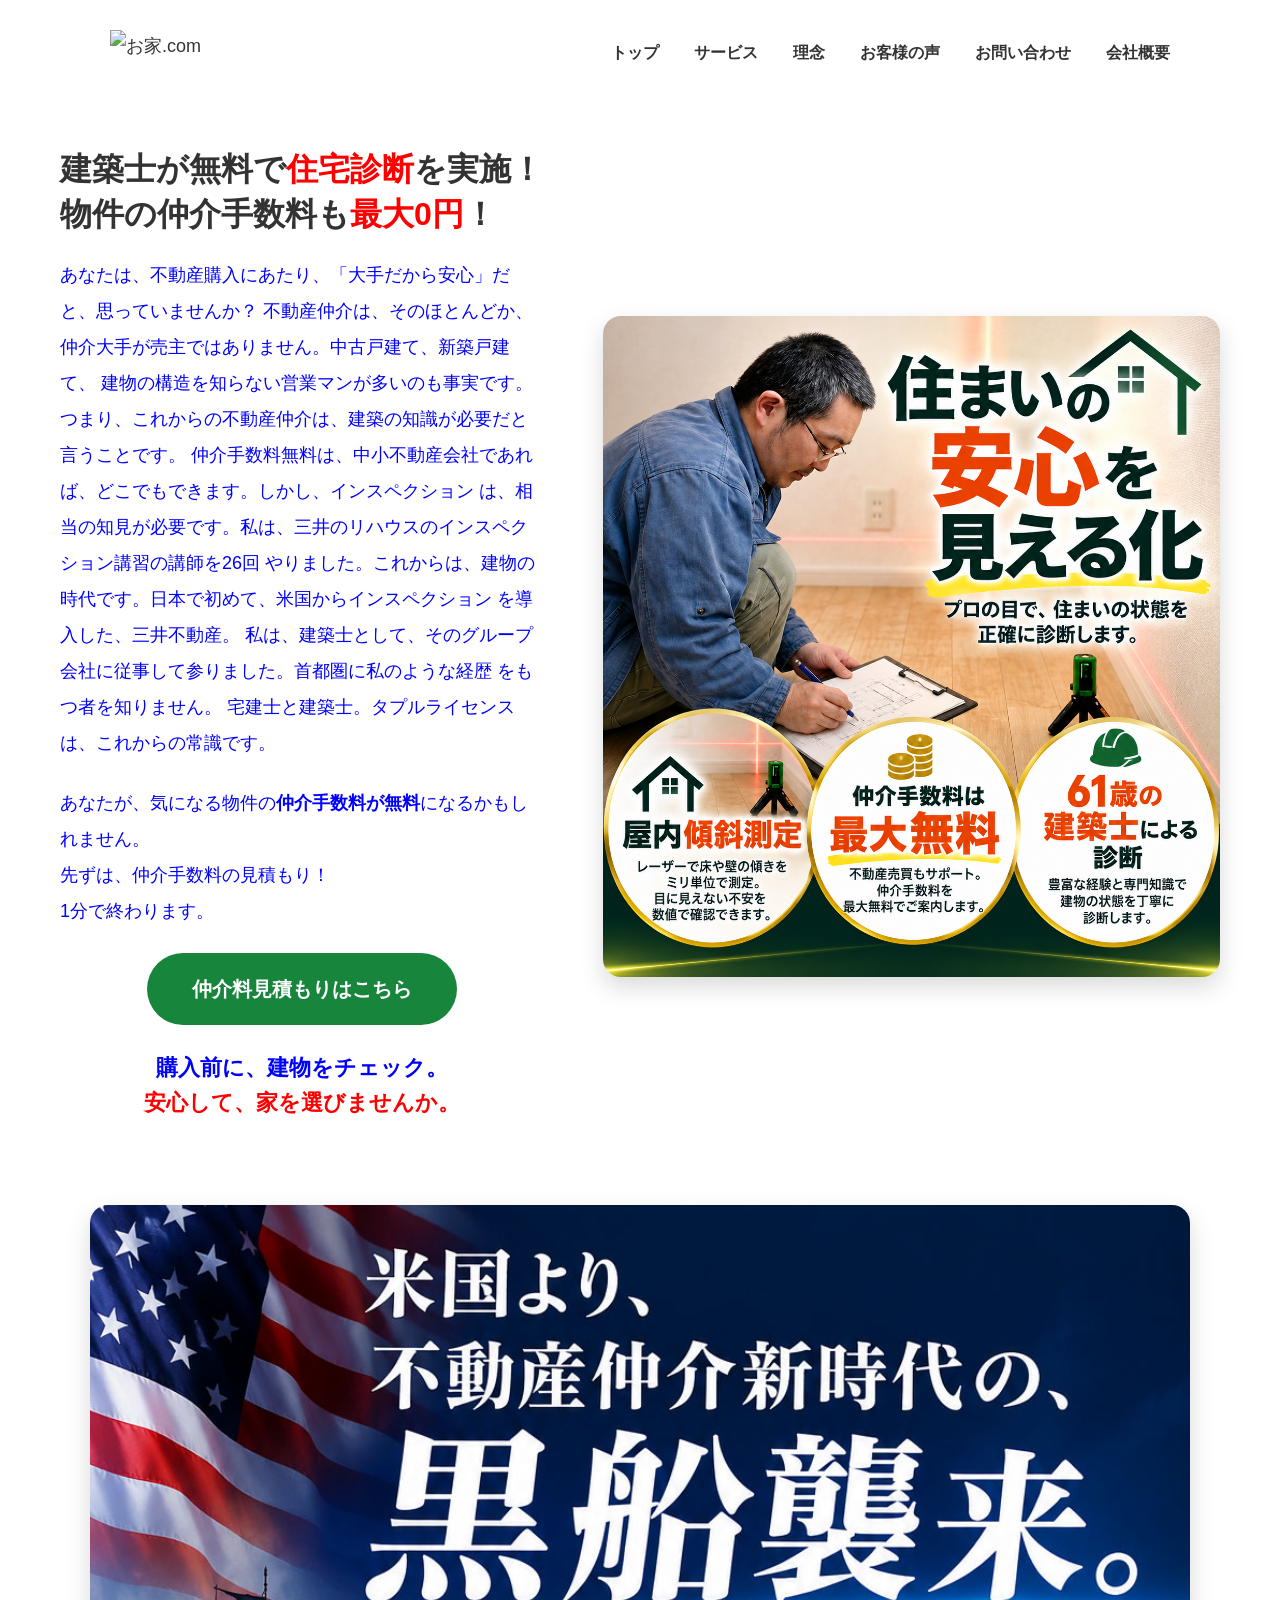
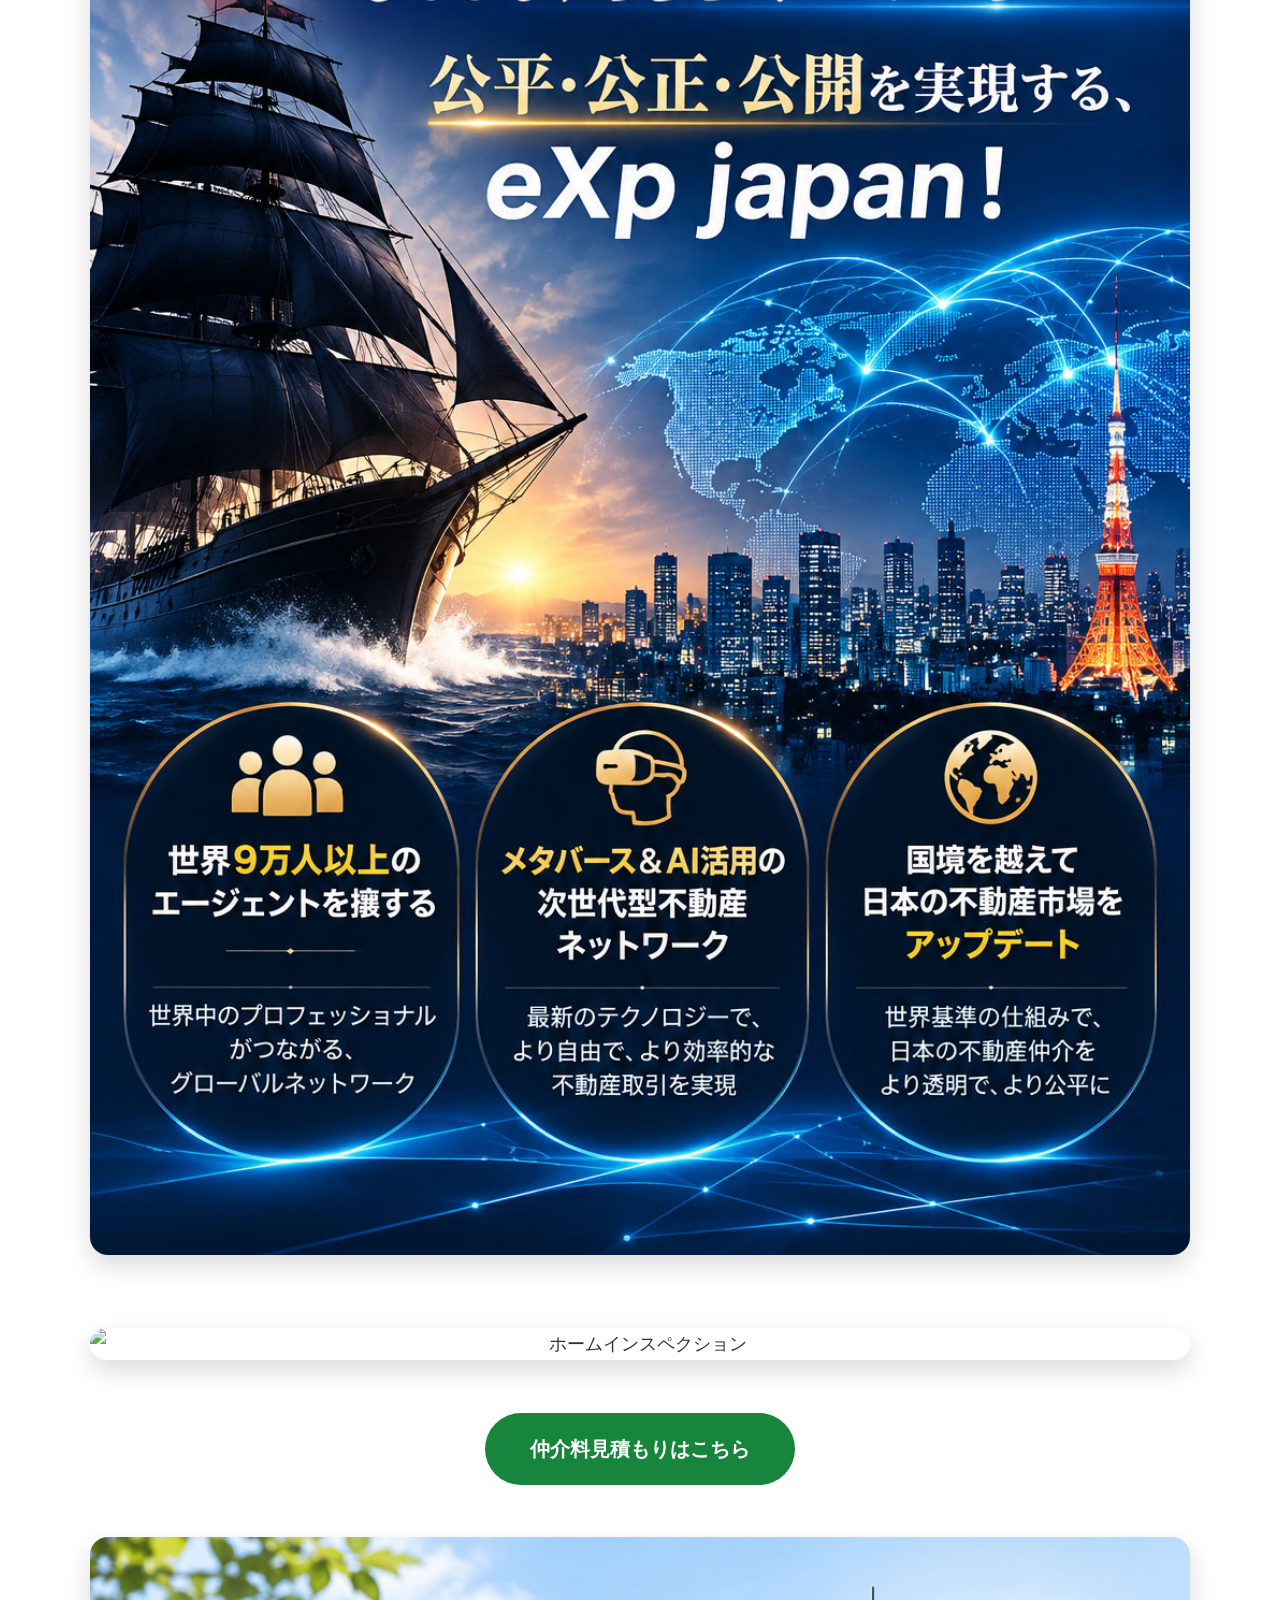
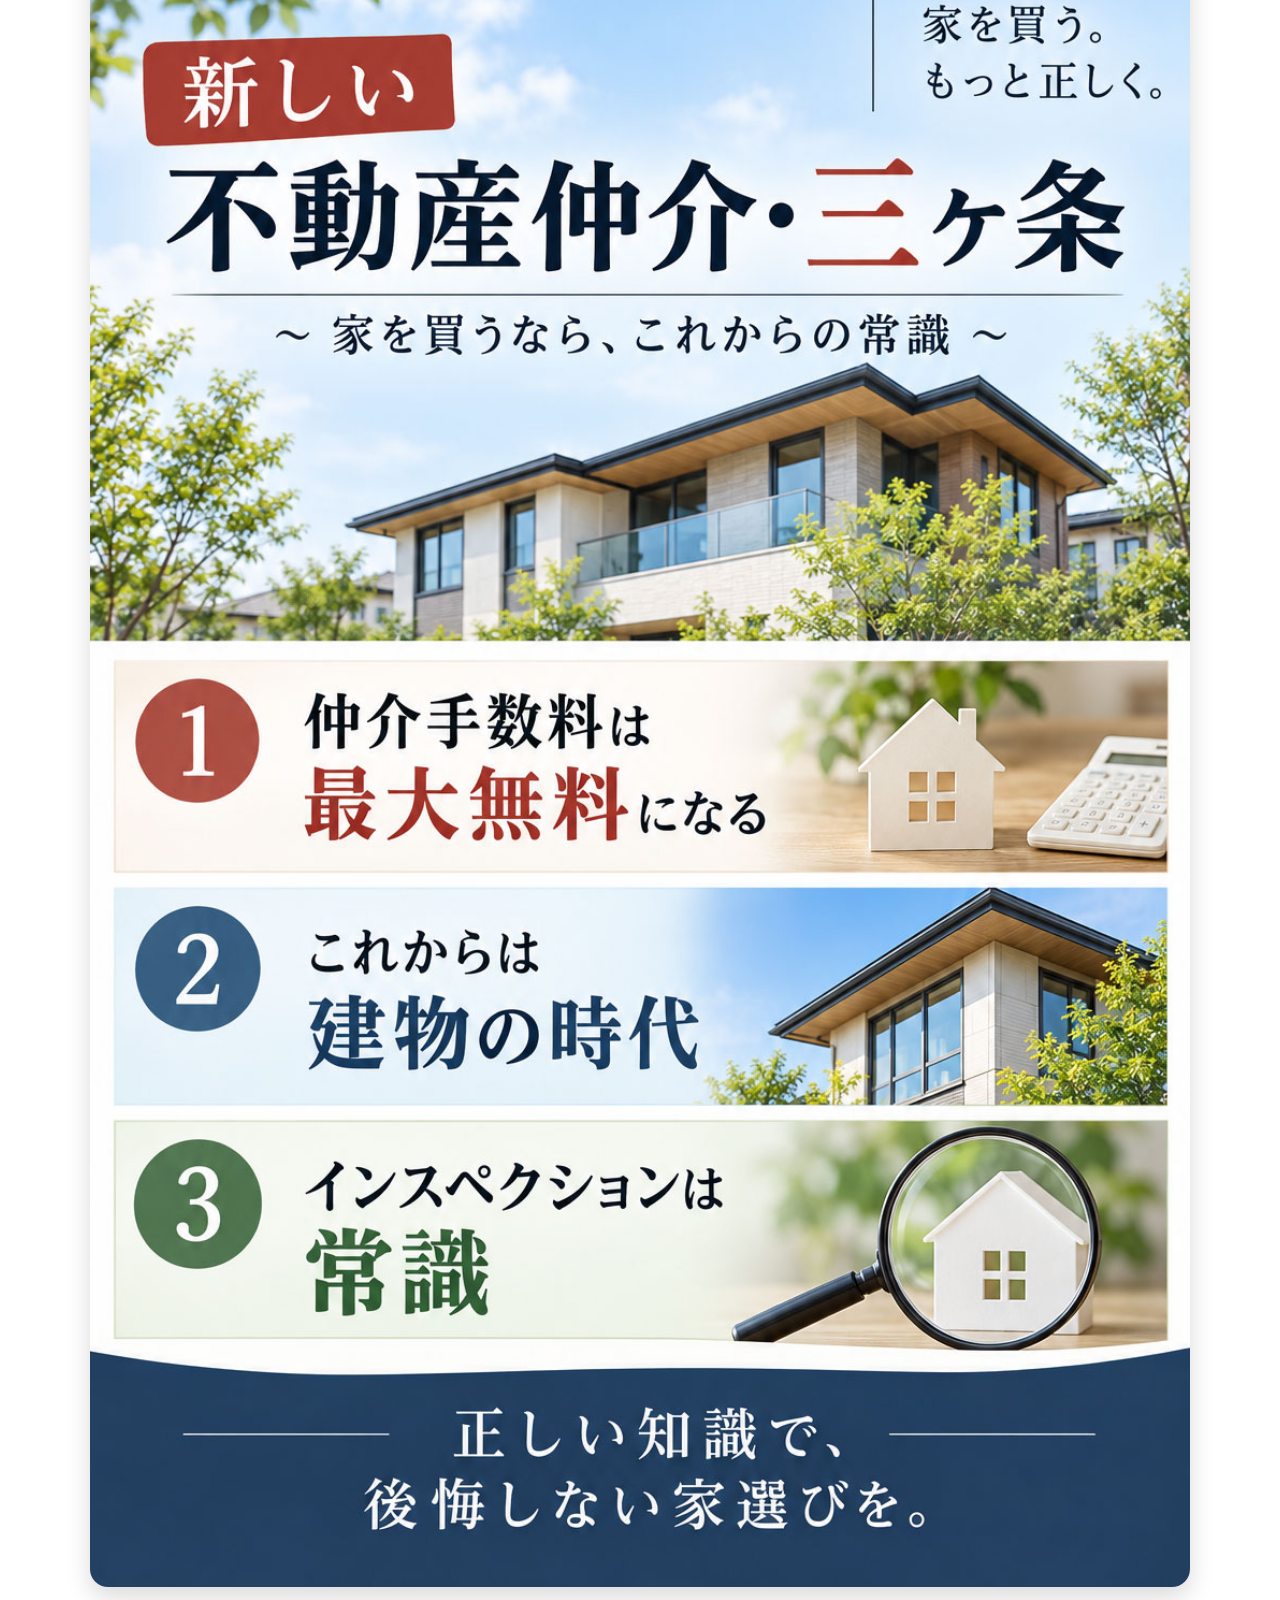
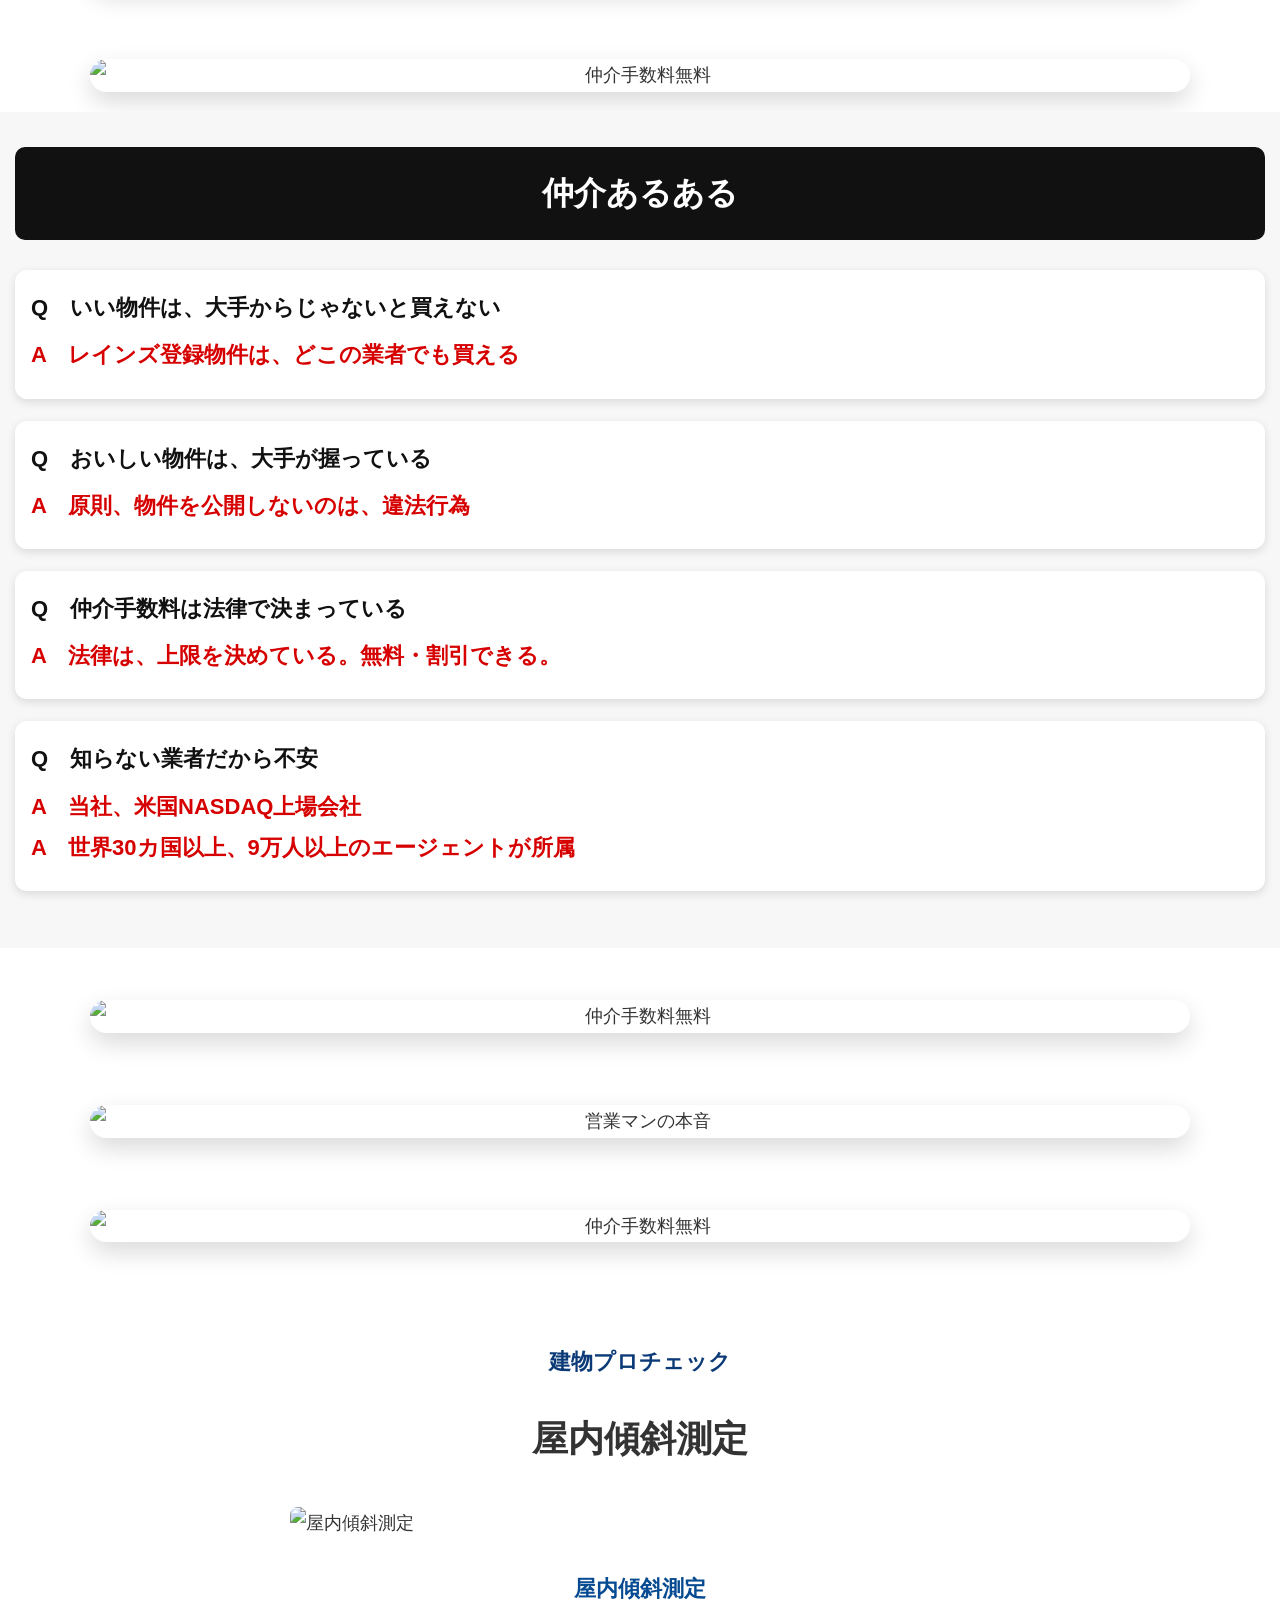
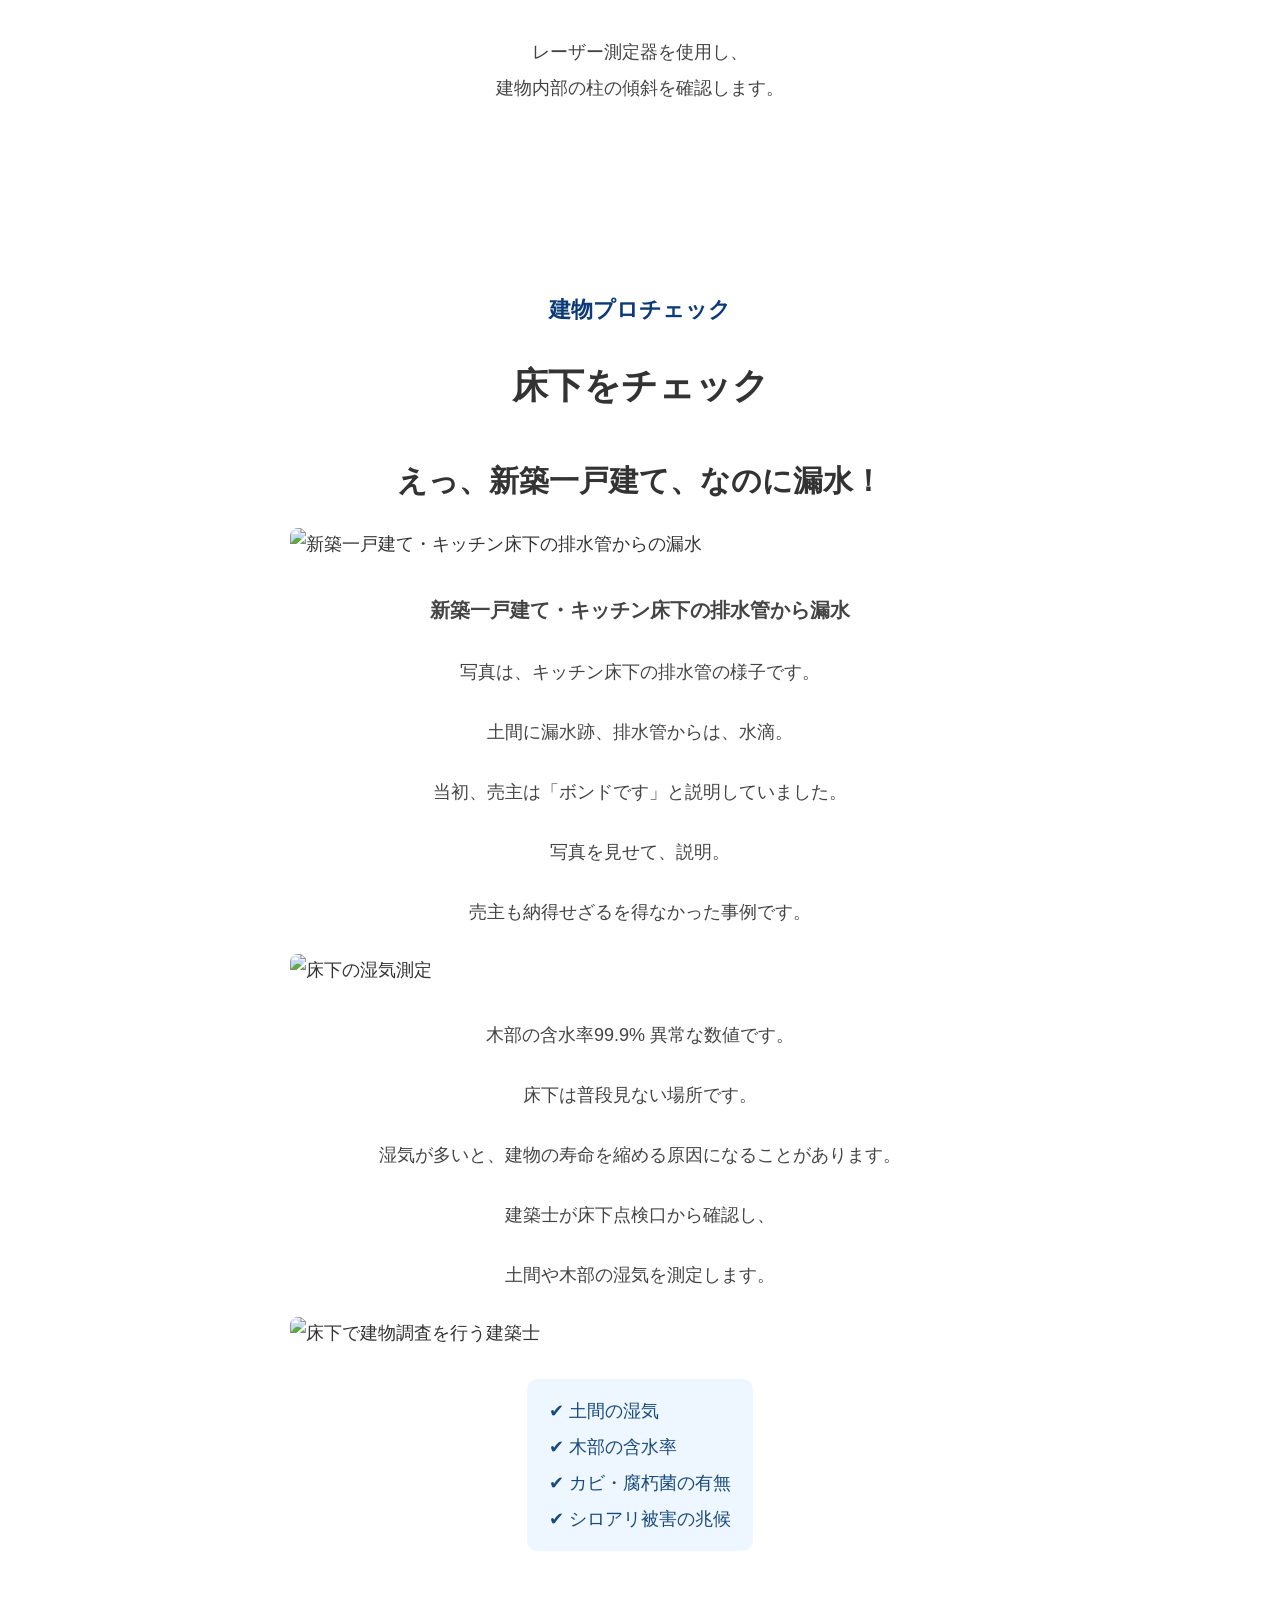
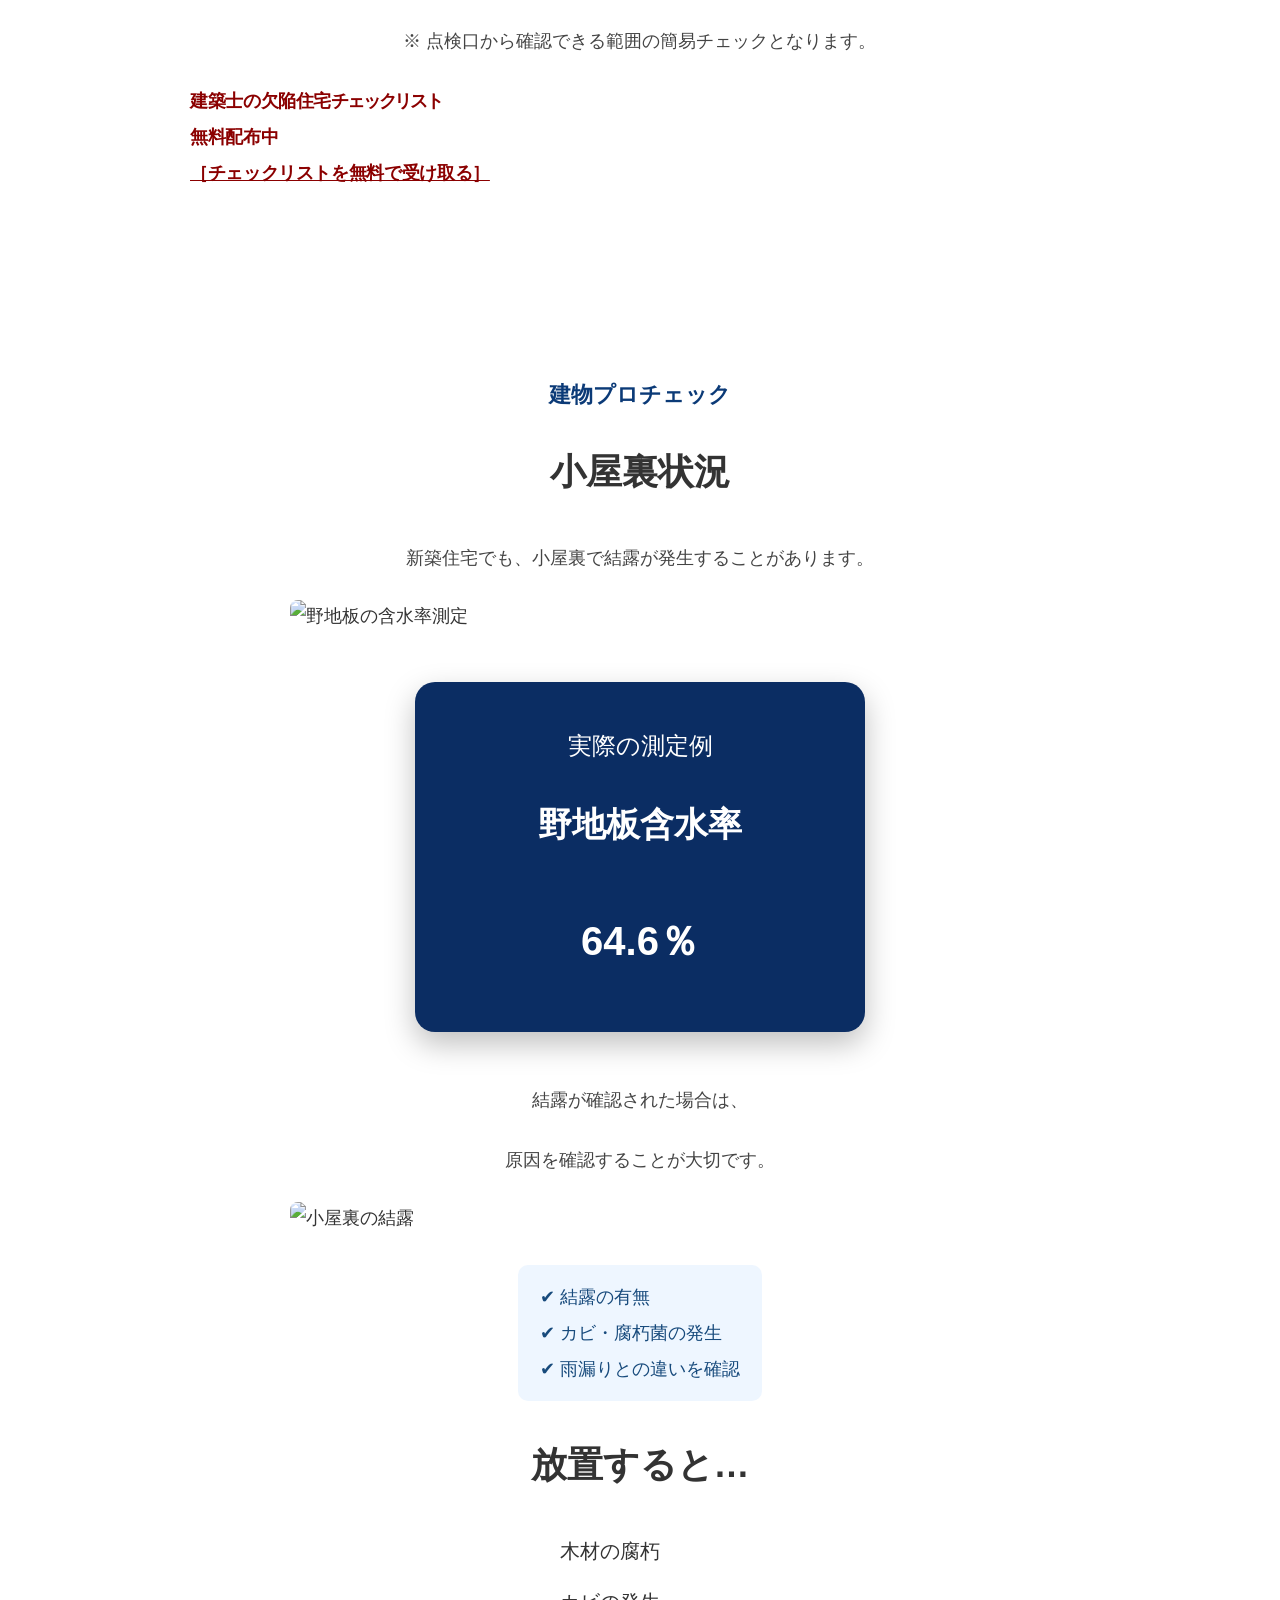
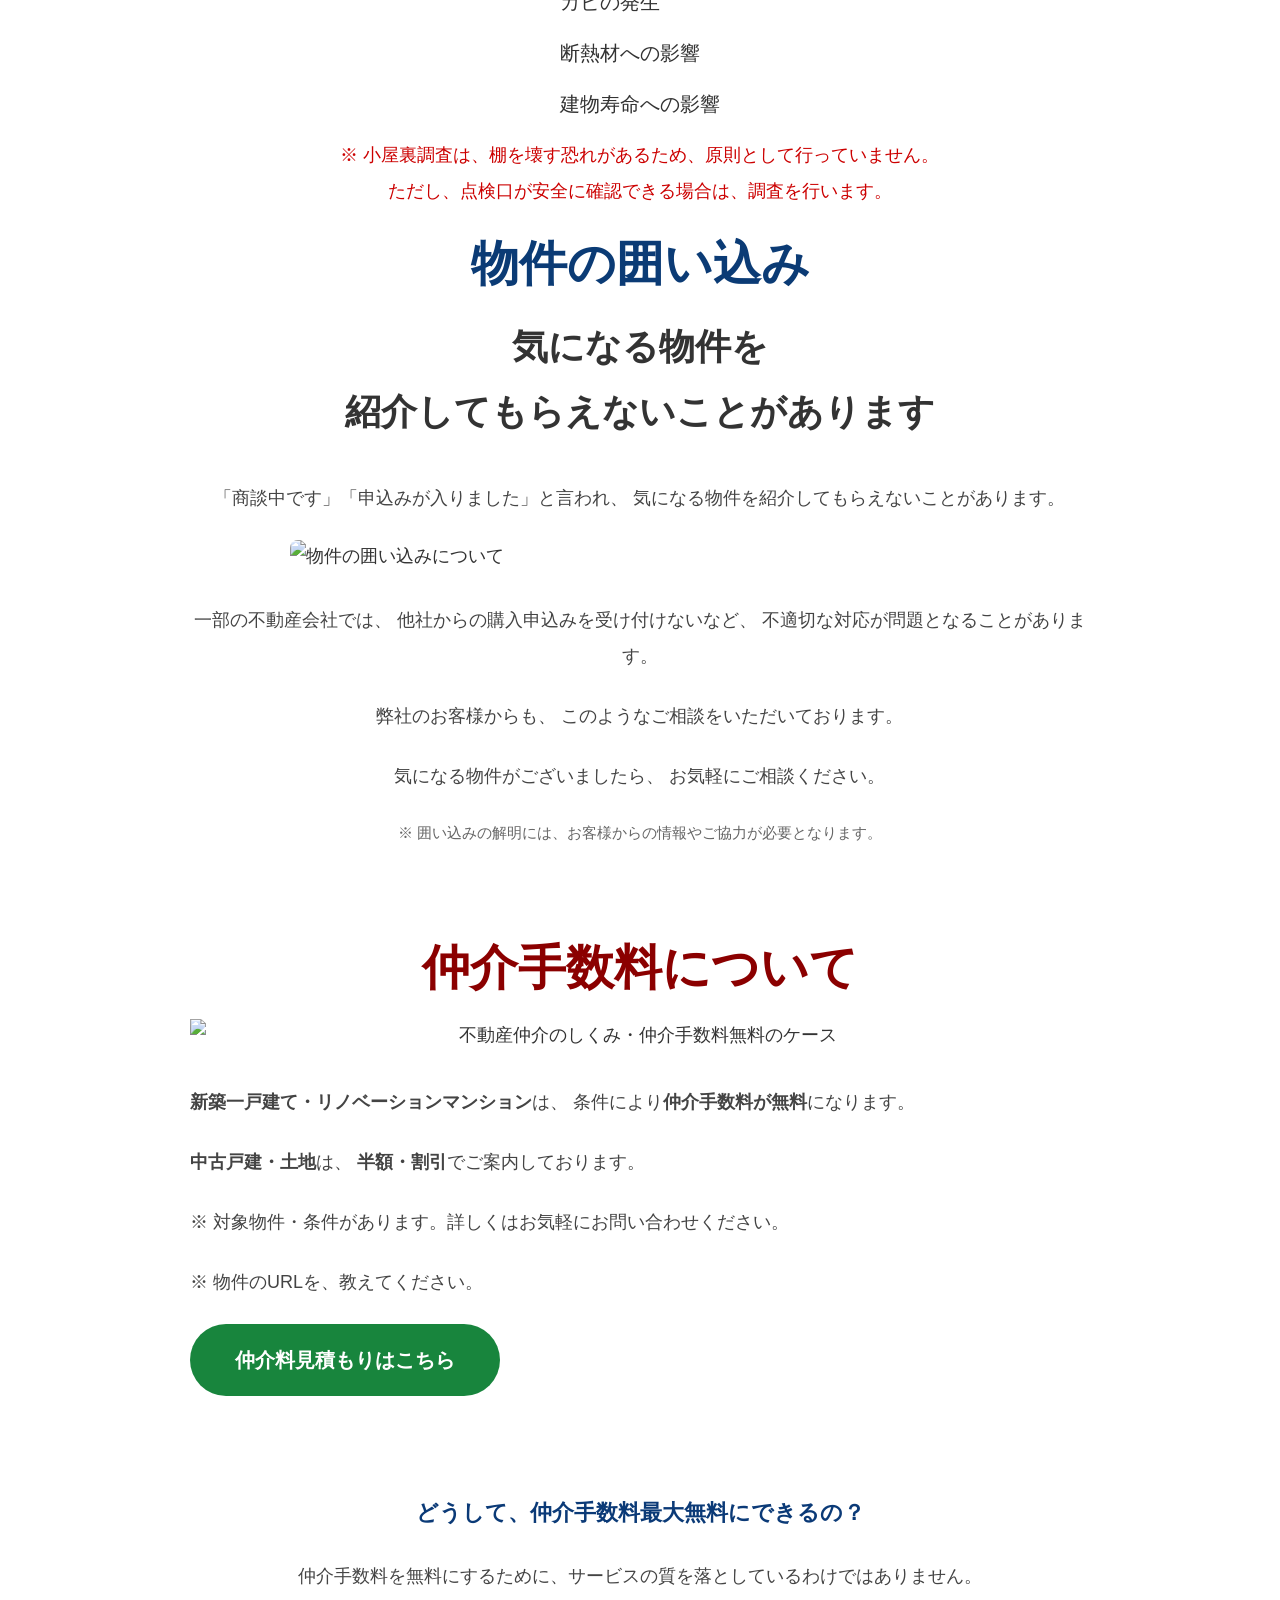
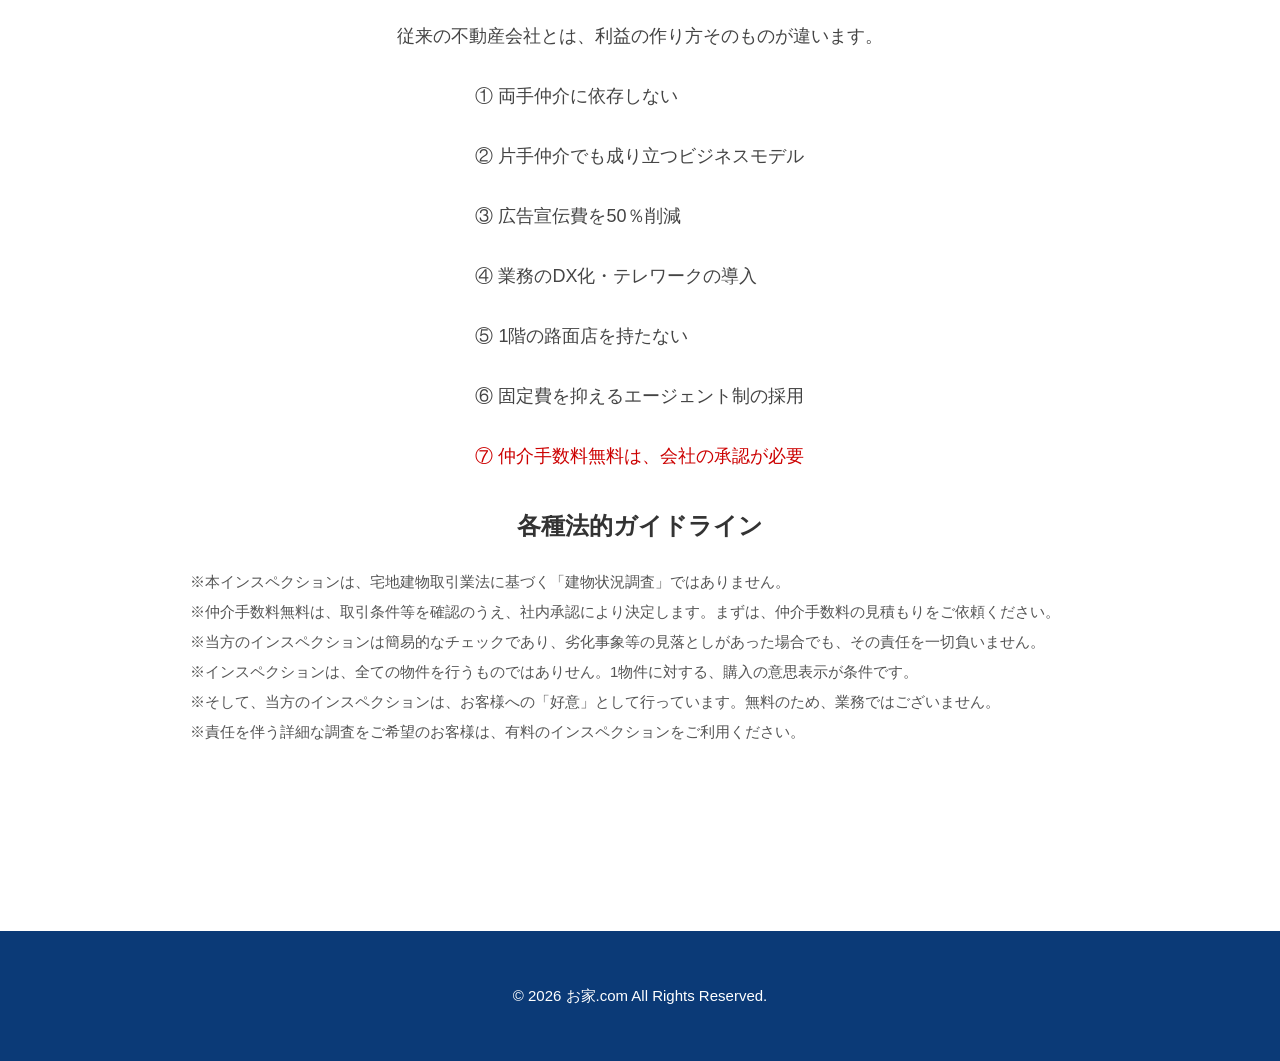
==== commit 8513a7a0: "Update h1 style and content for hero section" ====
--- a/index.html
+++ b/index.html
@@ -220,7 +220,9 @@
     <!-- 左側（スマホでは下）：文章エリア -->
     <div class="hero-text">
 
-<h1 
+<h1 style="font-size: clamp(22px, 5vw, 32px); line-height: 1.4; white-space: nowrap;">
+    建築士が無料で<span style="color:red;">住宅診断</span>を実施！<br>
+    物件の仲介手数料も<span style="color:red;">最大0円</span>！
 </h1>
 
      
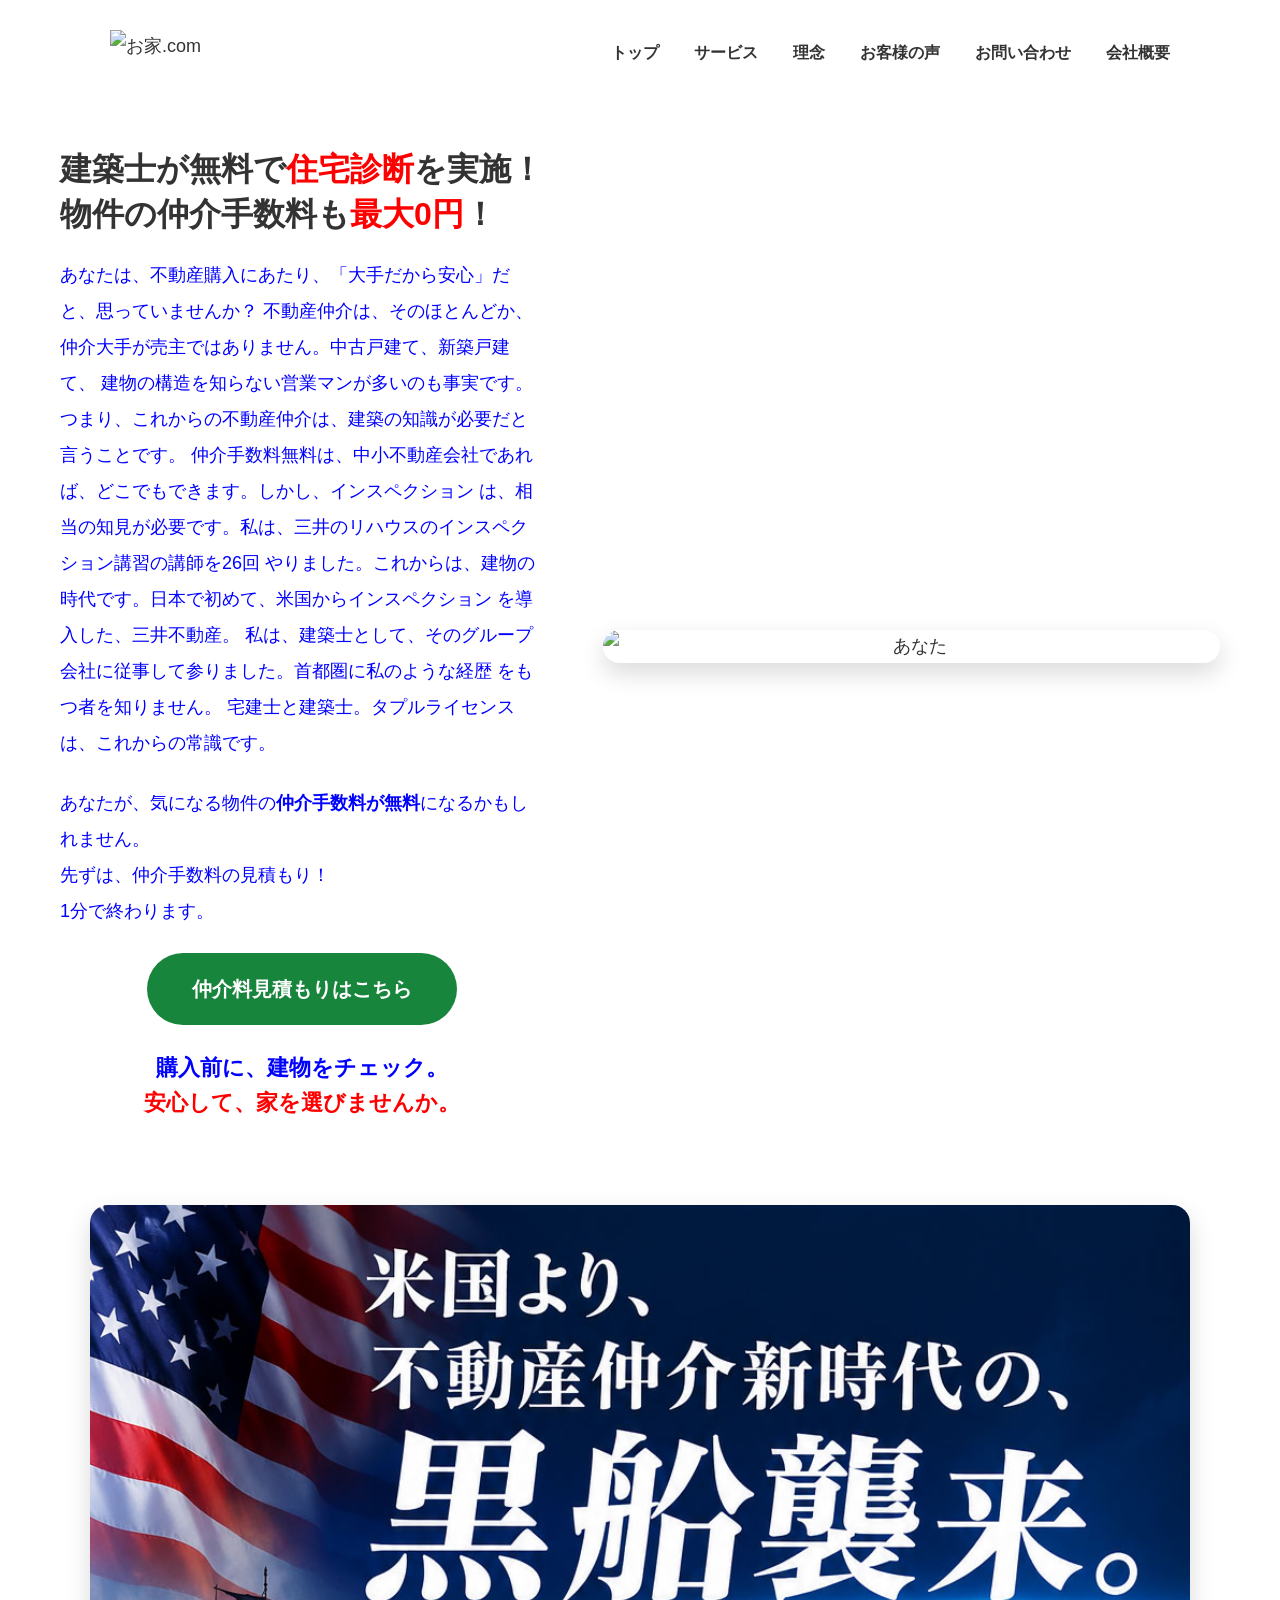
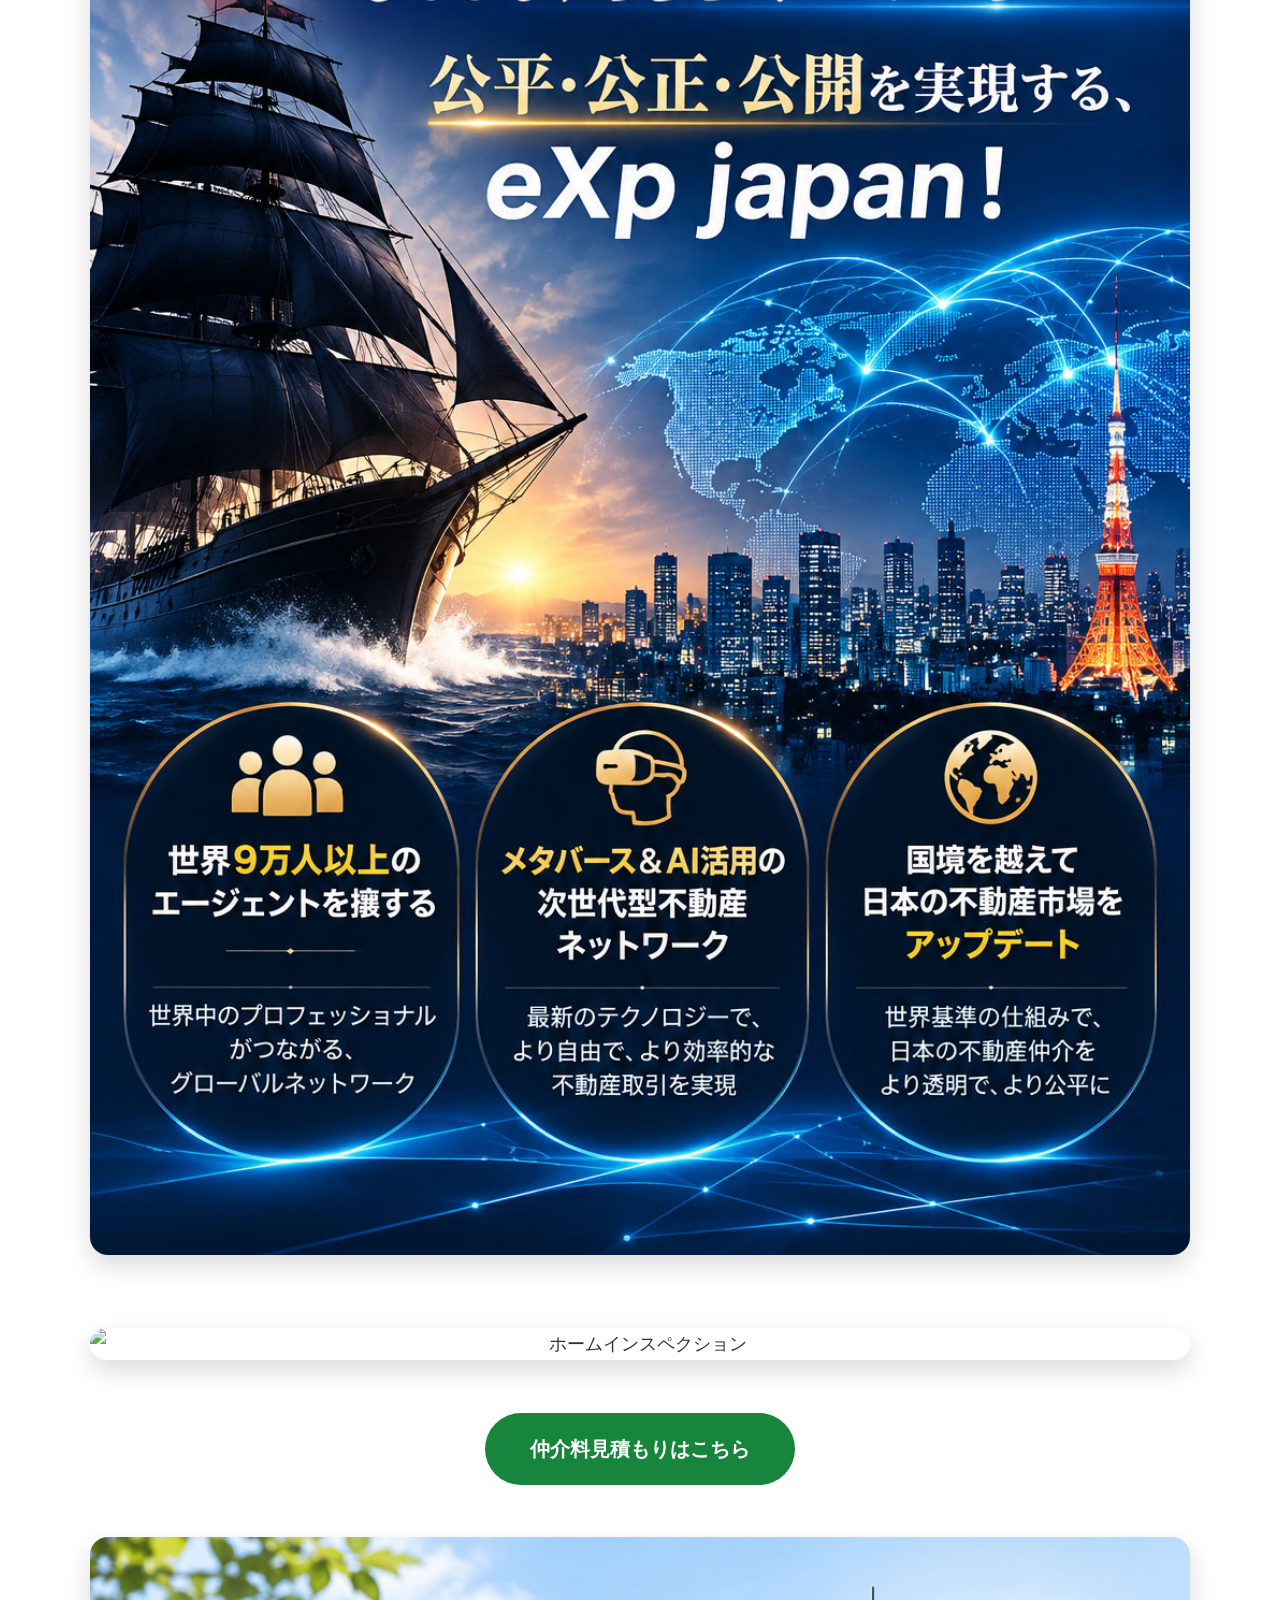
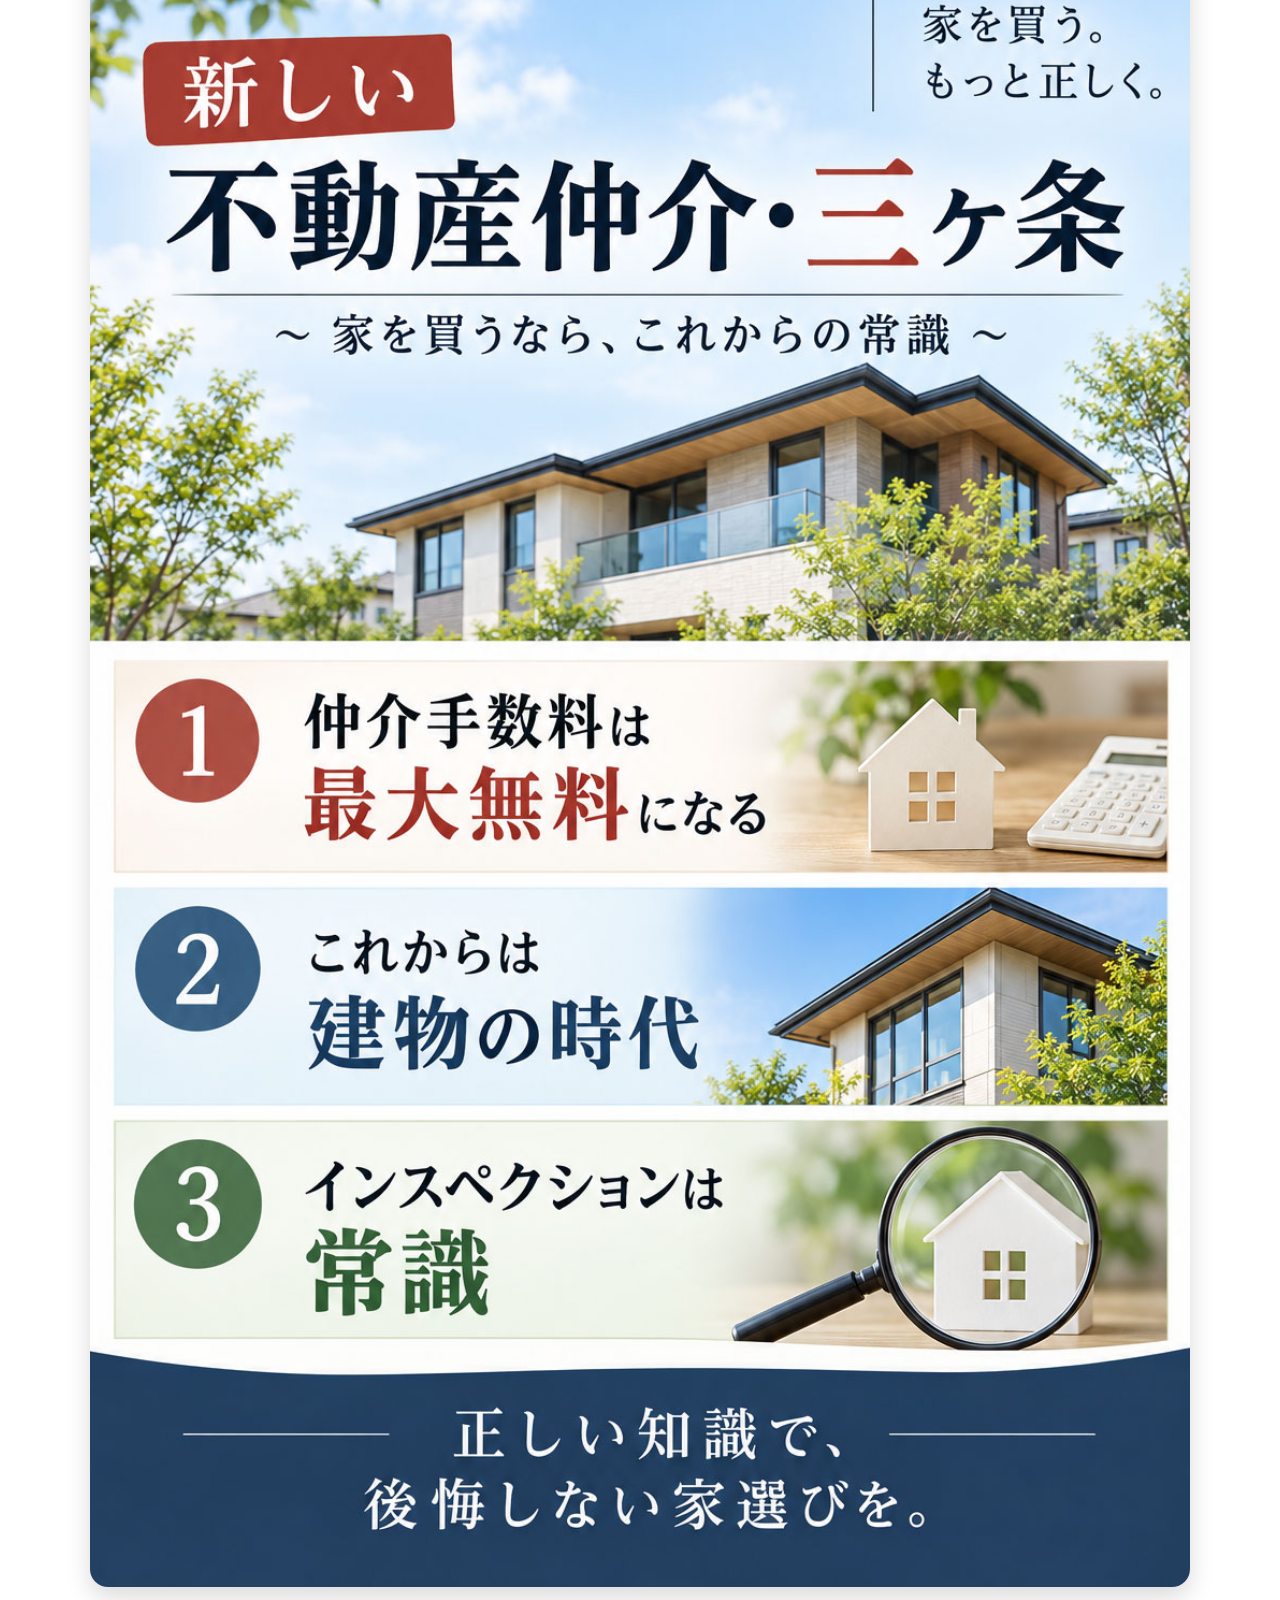
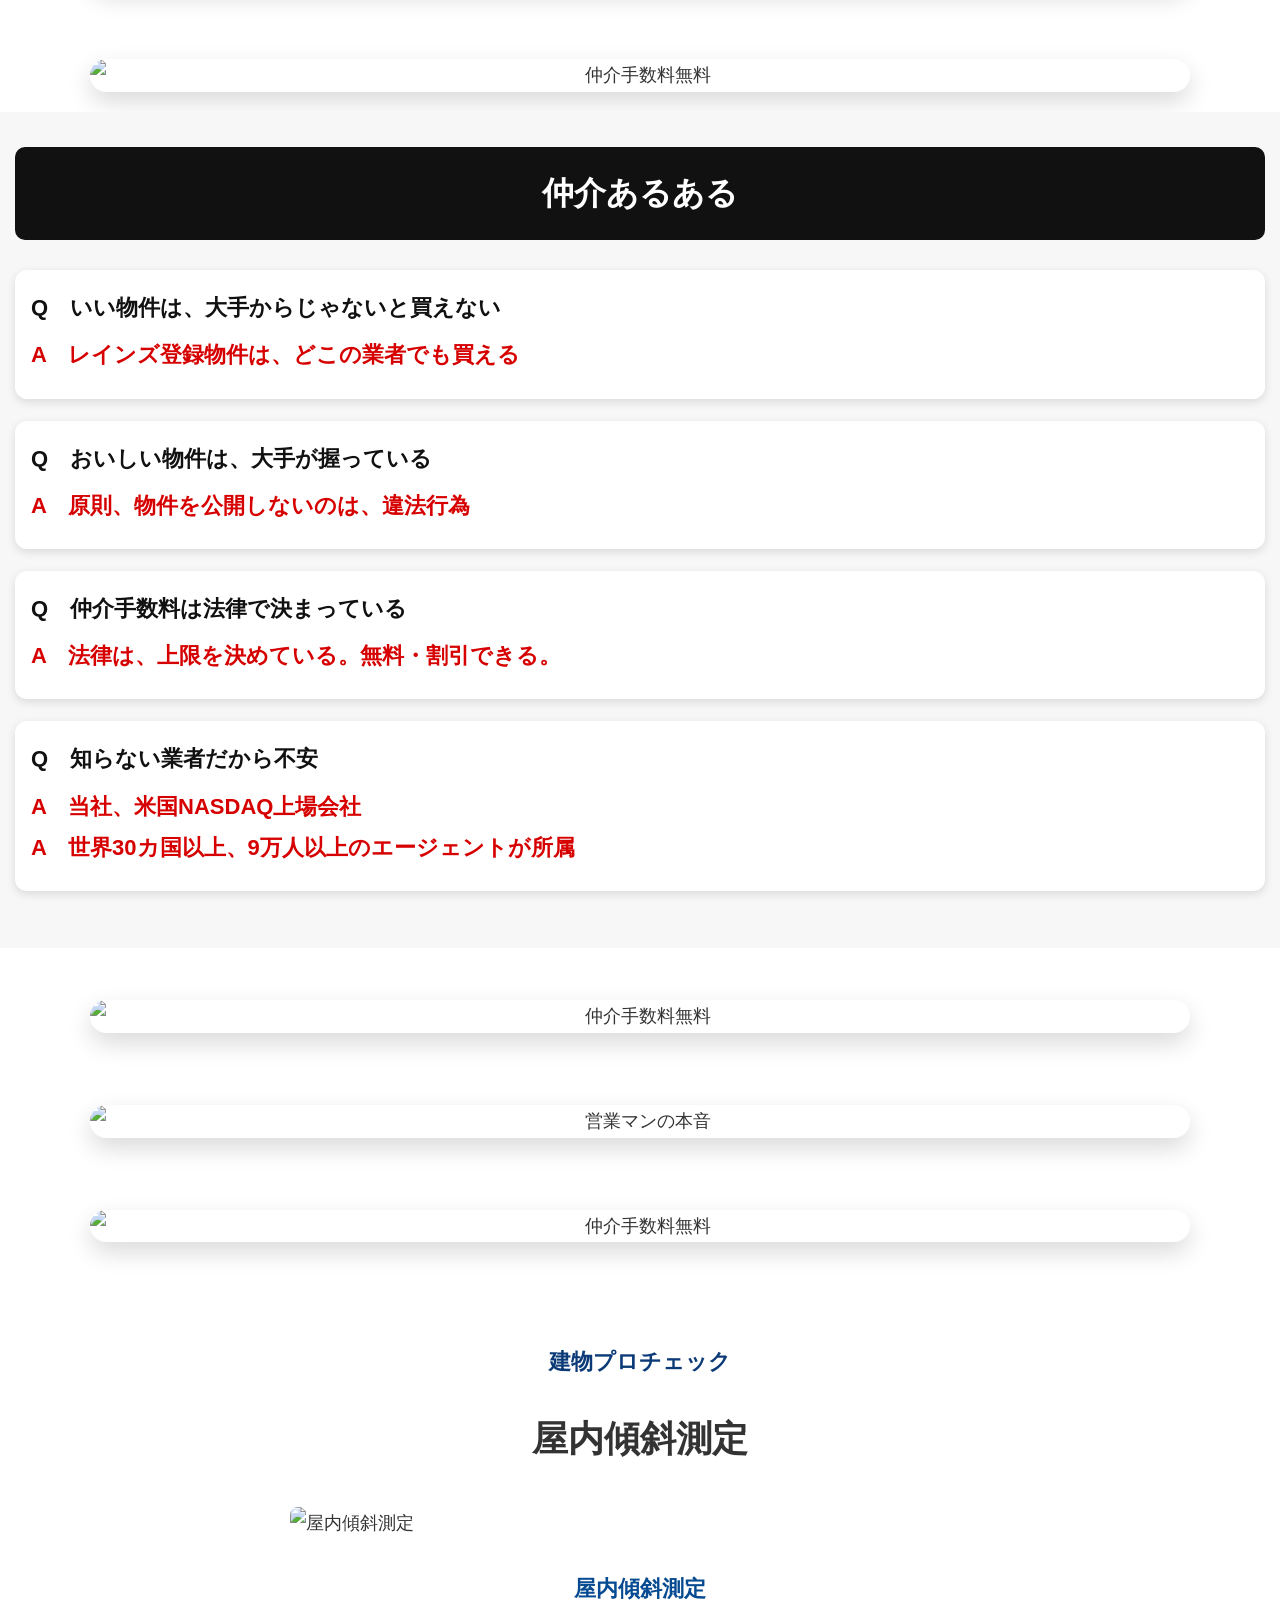
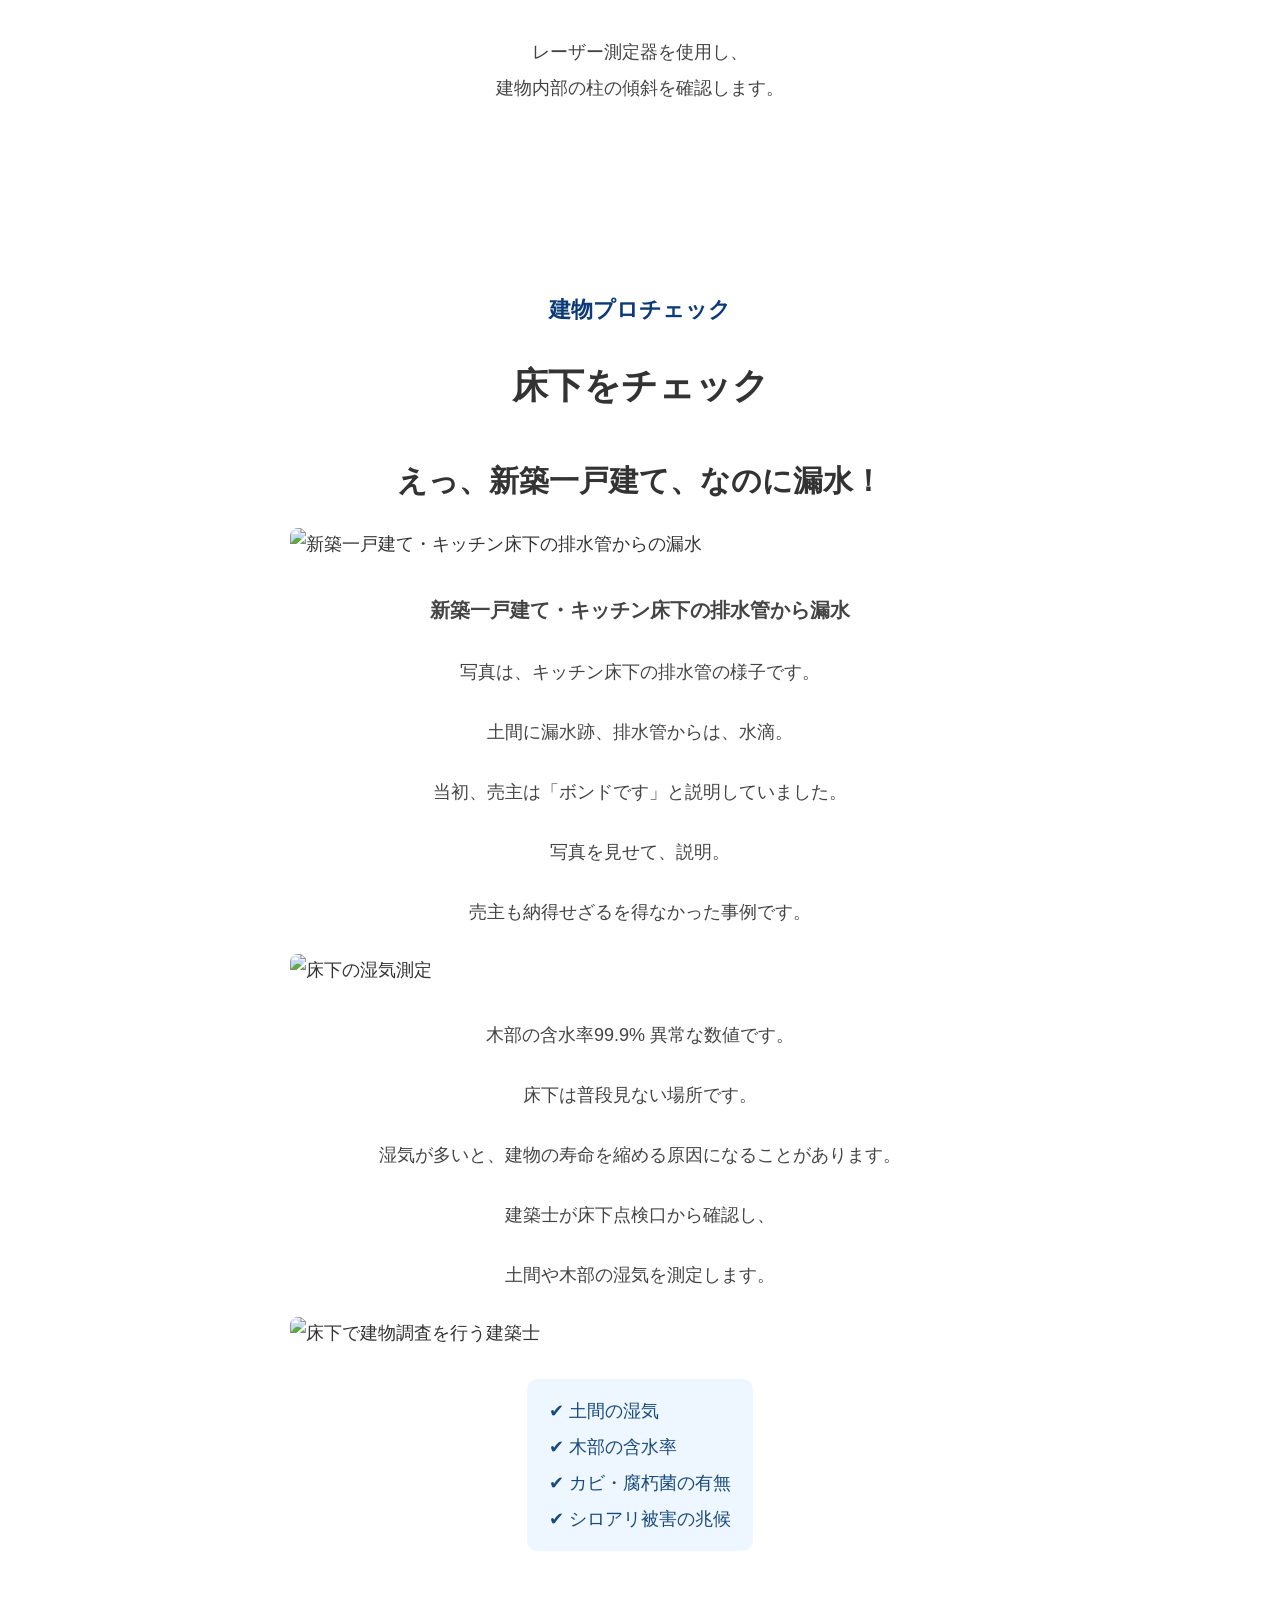
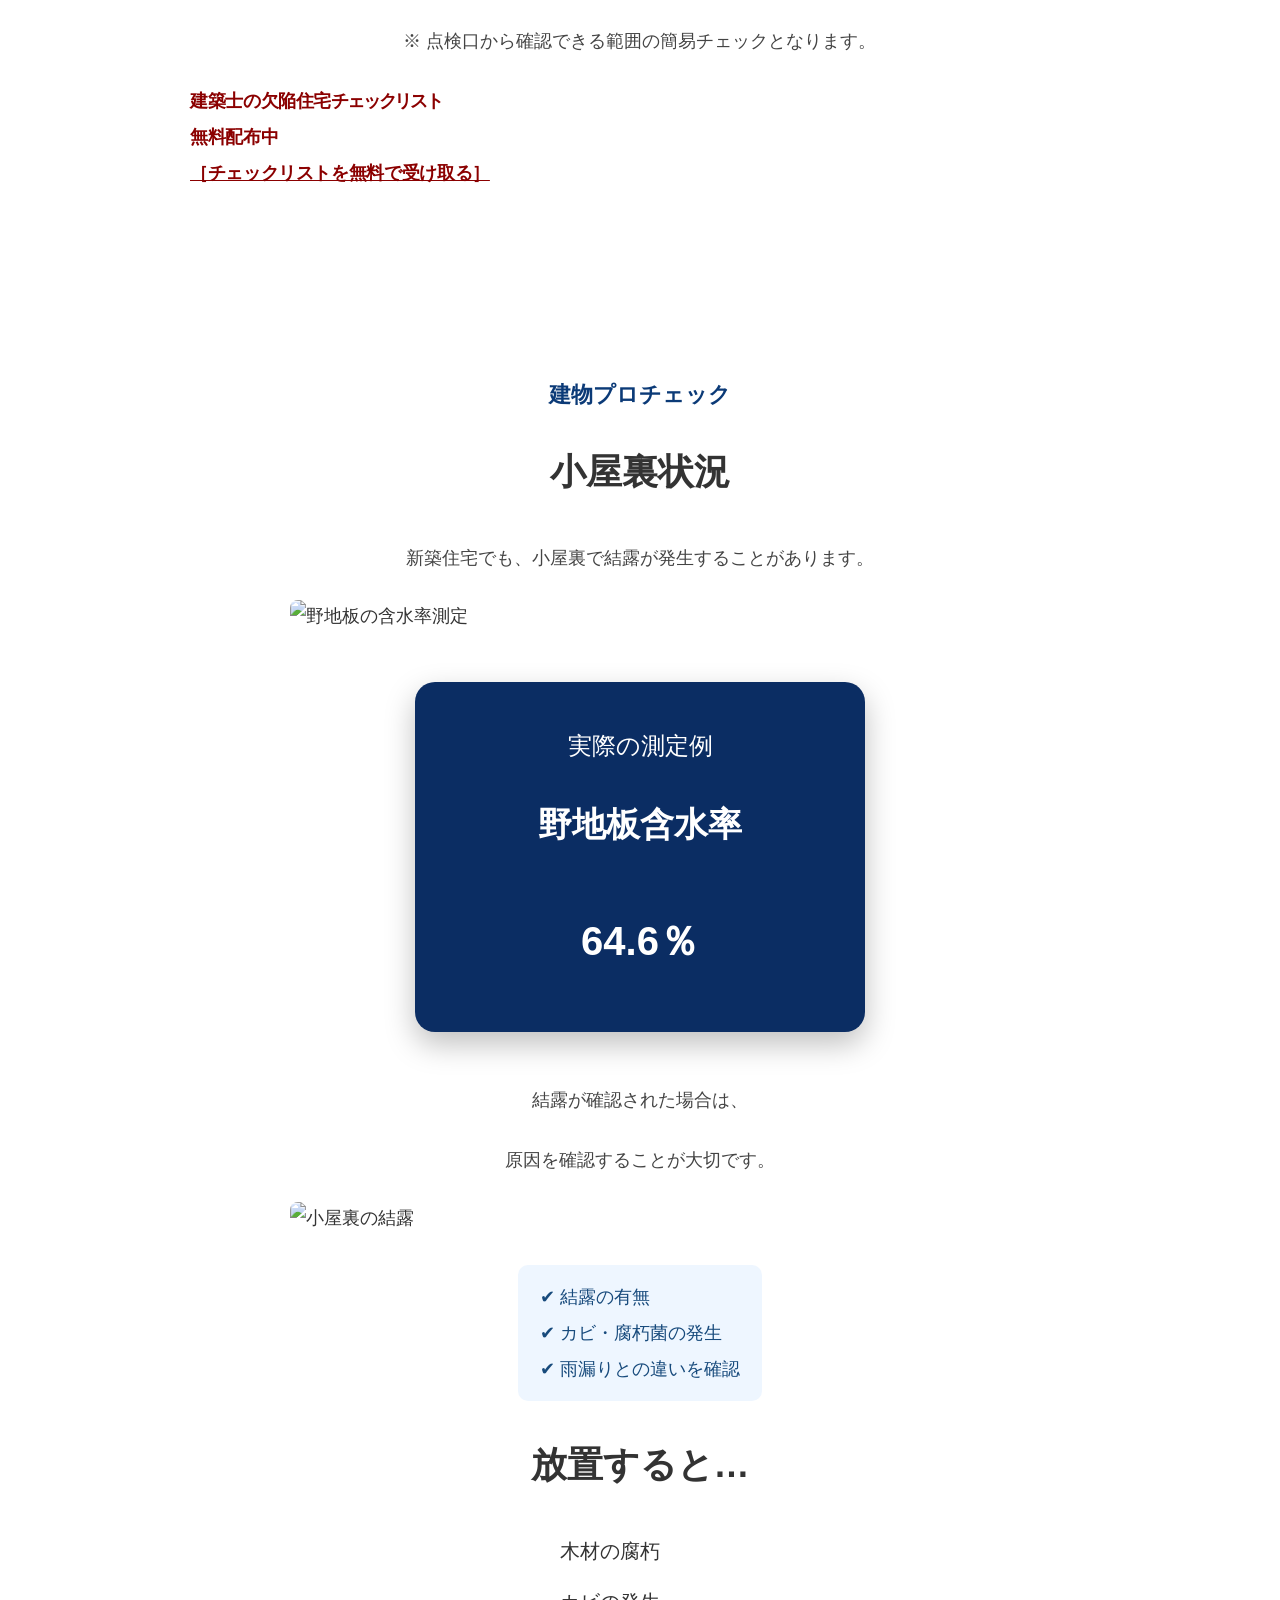
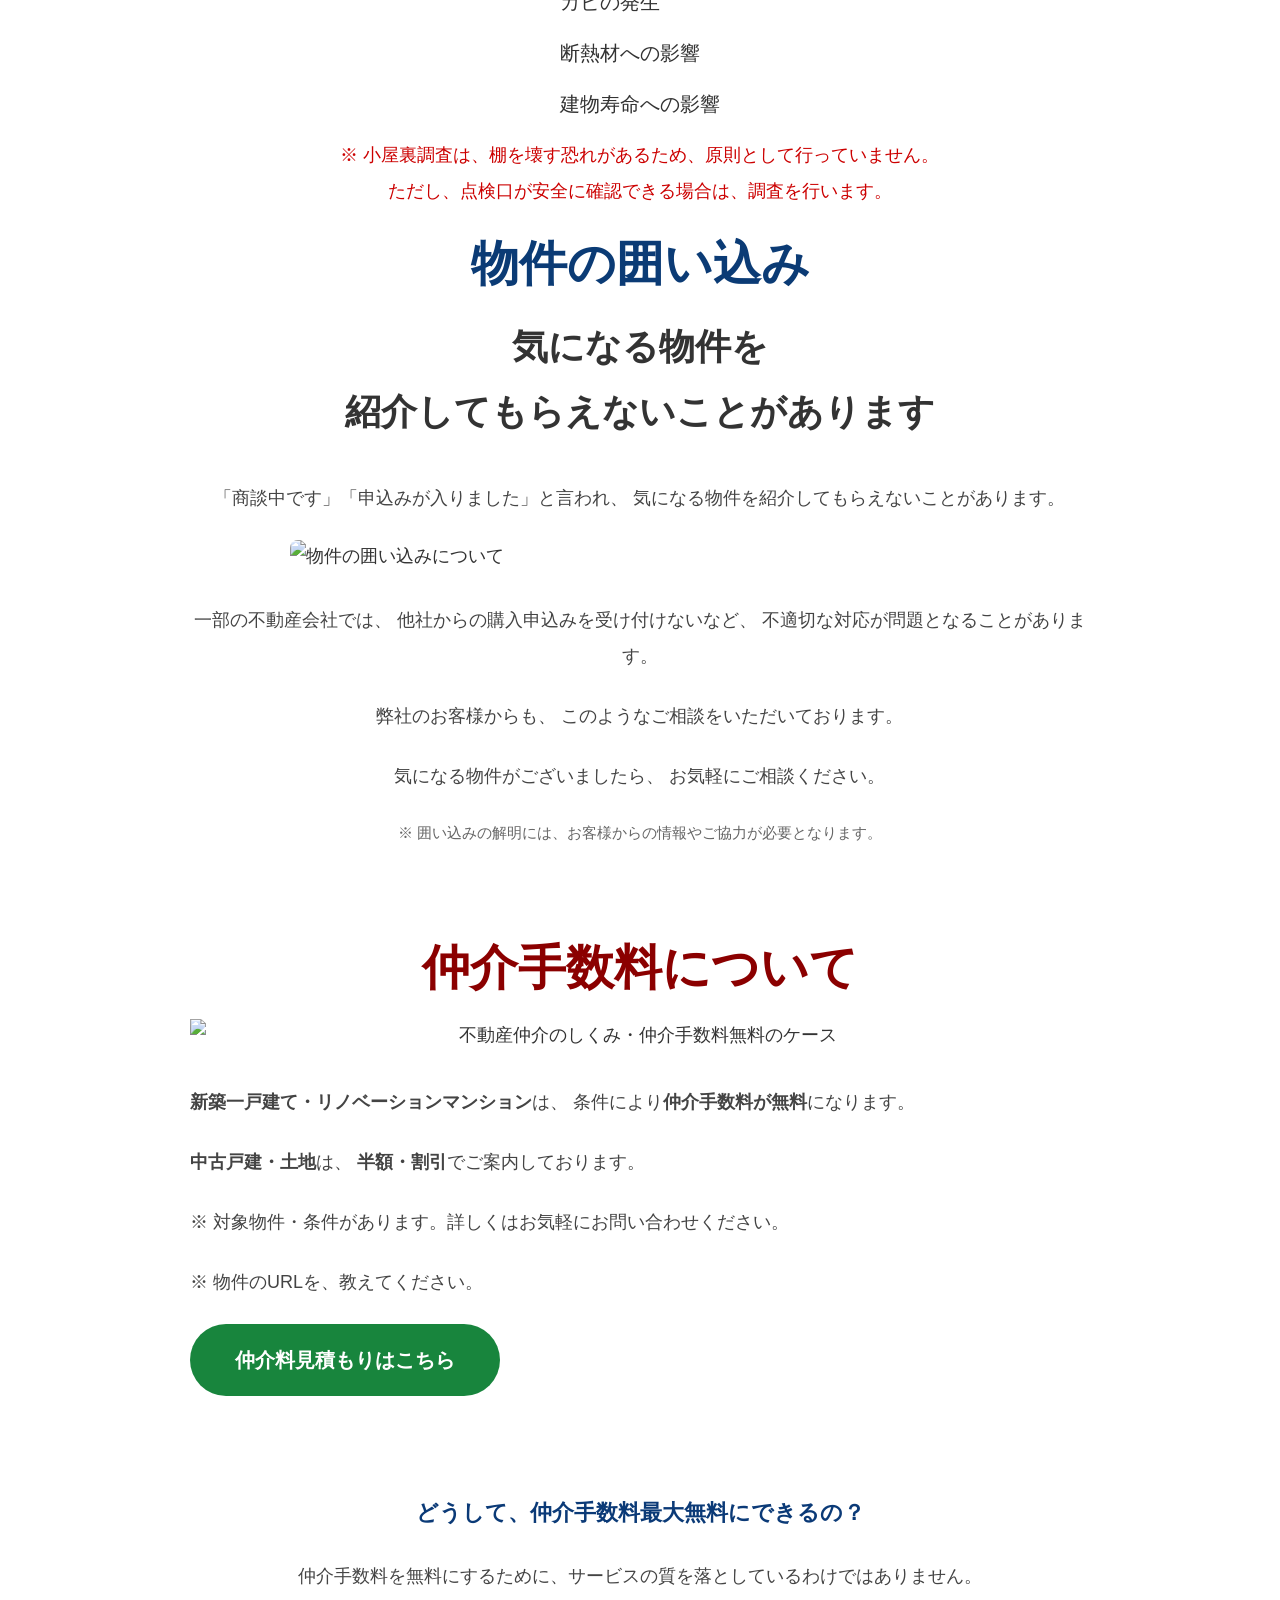
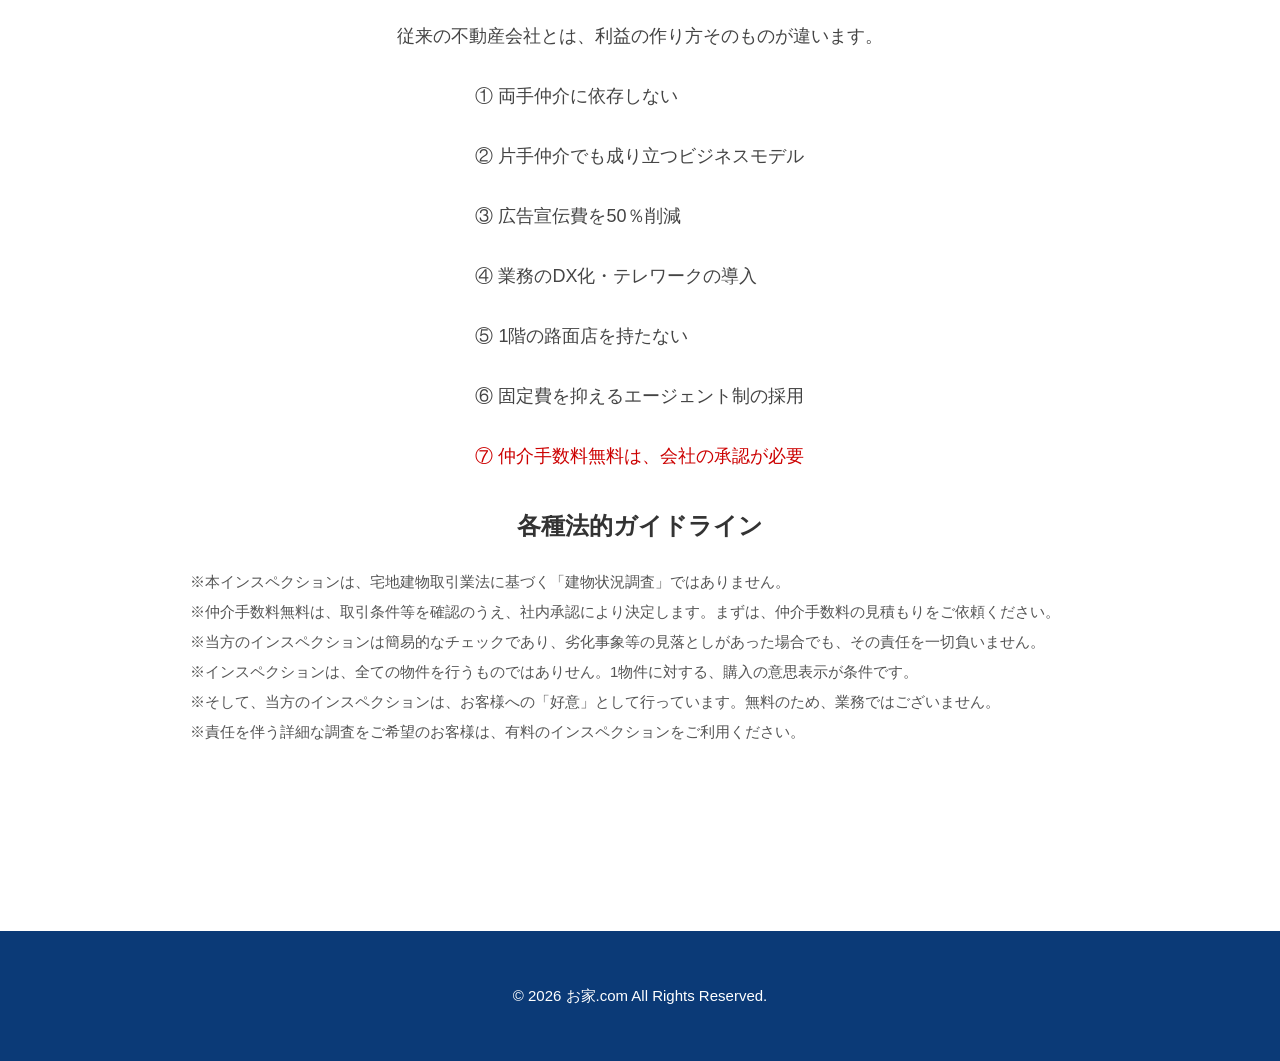
==== commit b38e732d: "Update index.html" ====
--- a/index.html
+++ b/index.html
@@ -260,7 +260,7 @@
     <!-- 右側（スマホでは上）：画像エリア -->
  <section class="inspection">
 
-    <img src="mel.png"
+    <img src="mel.JPG"
          alt="あなた"
          class="responsive-img">
 
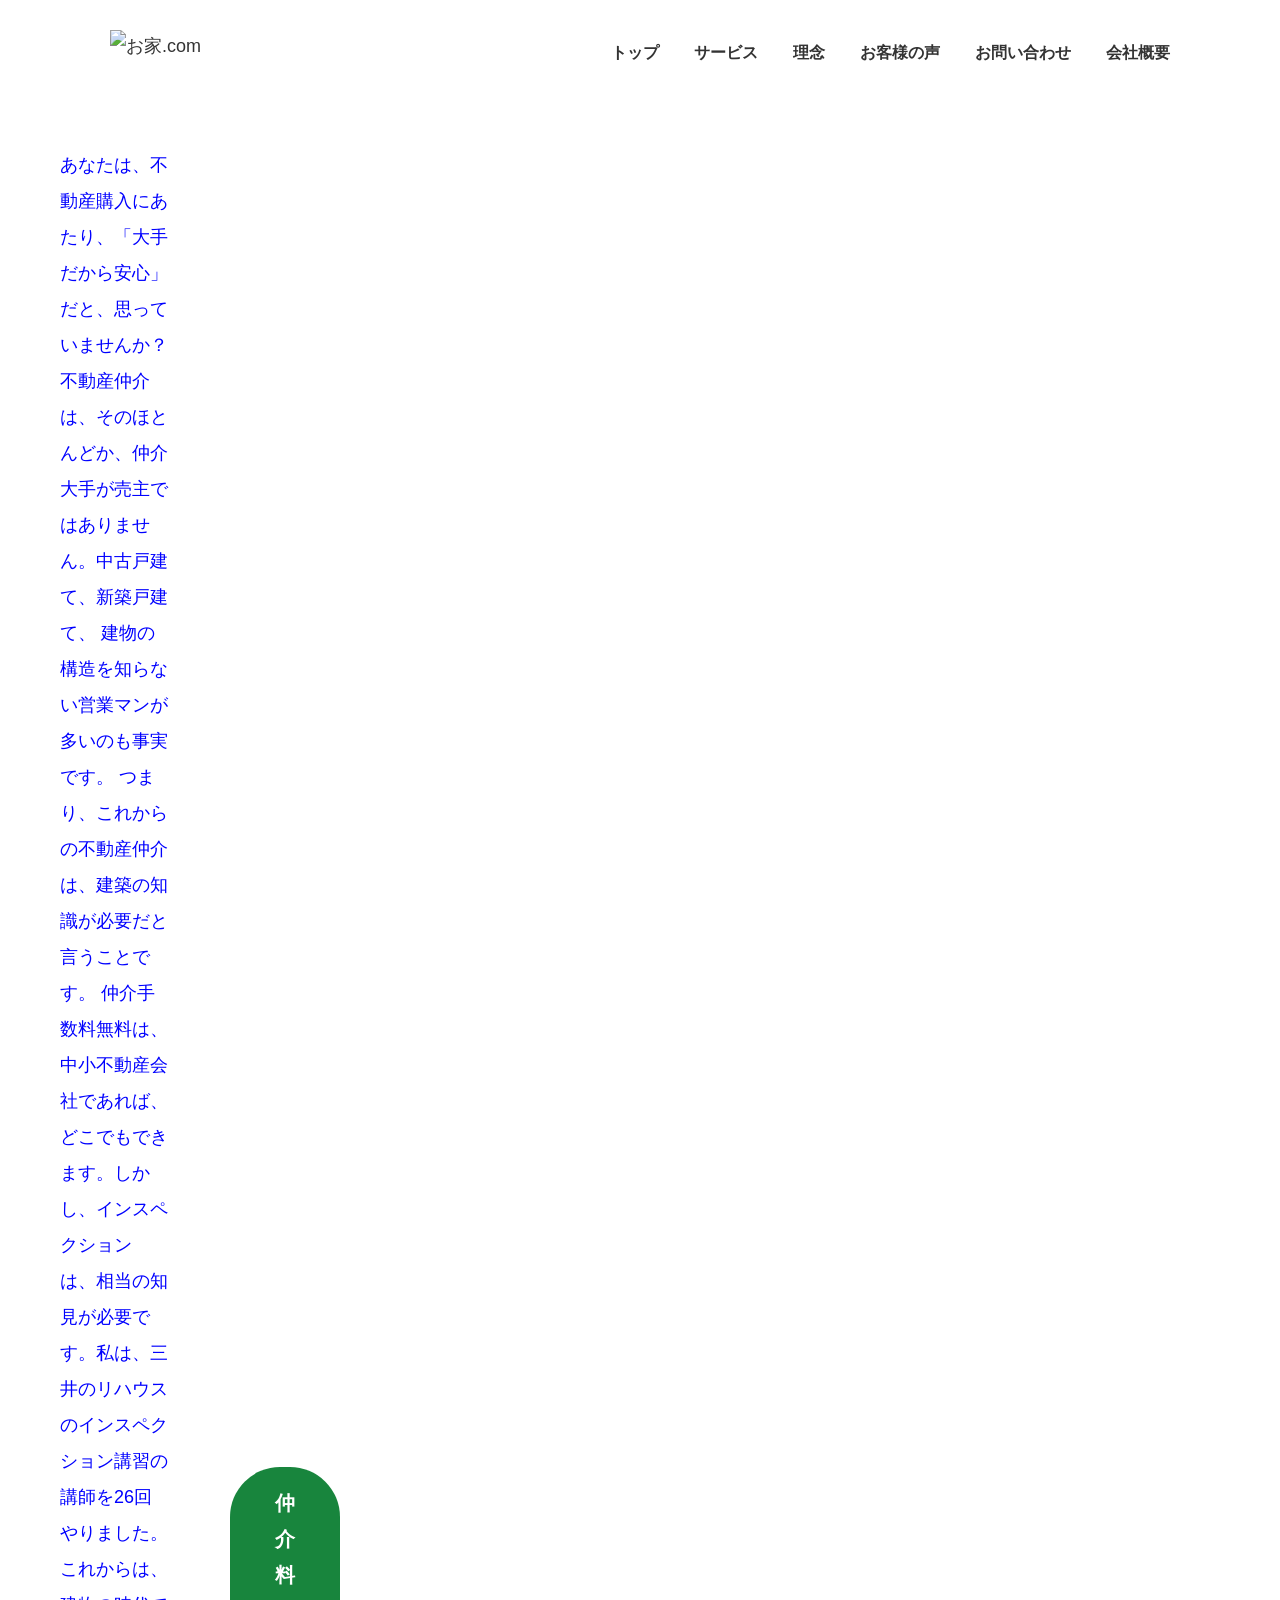
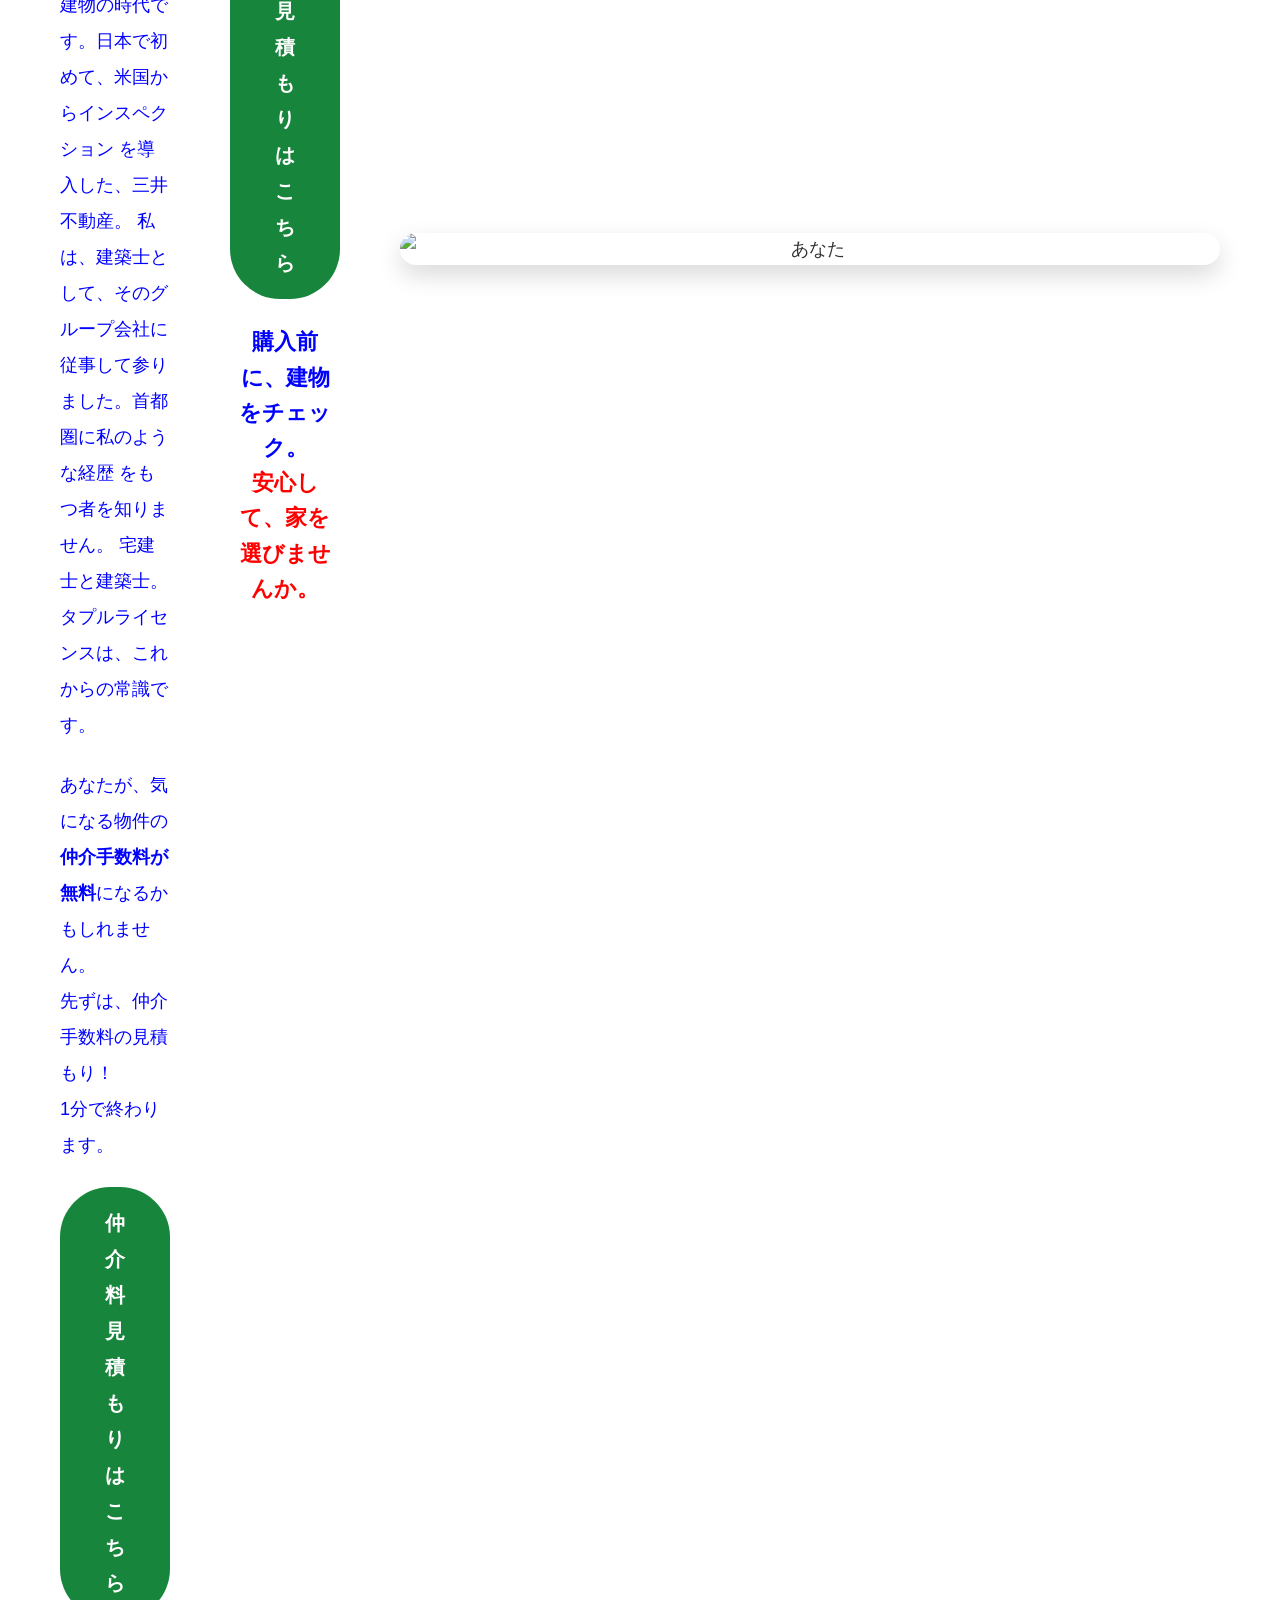
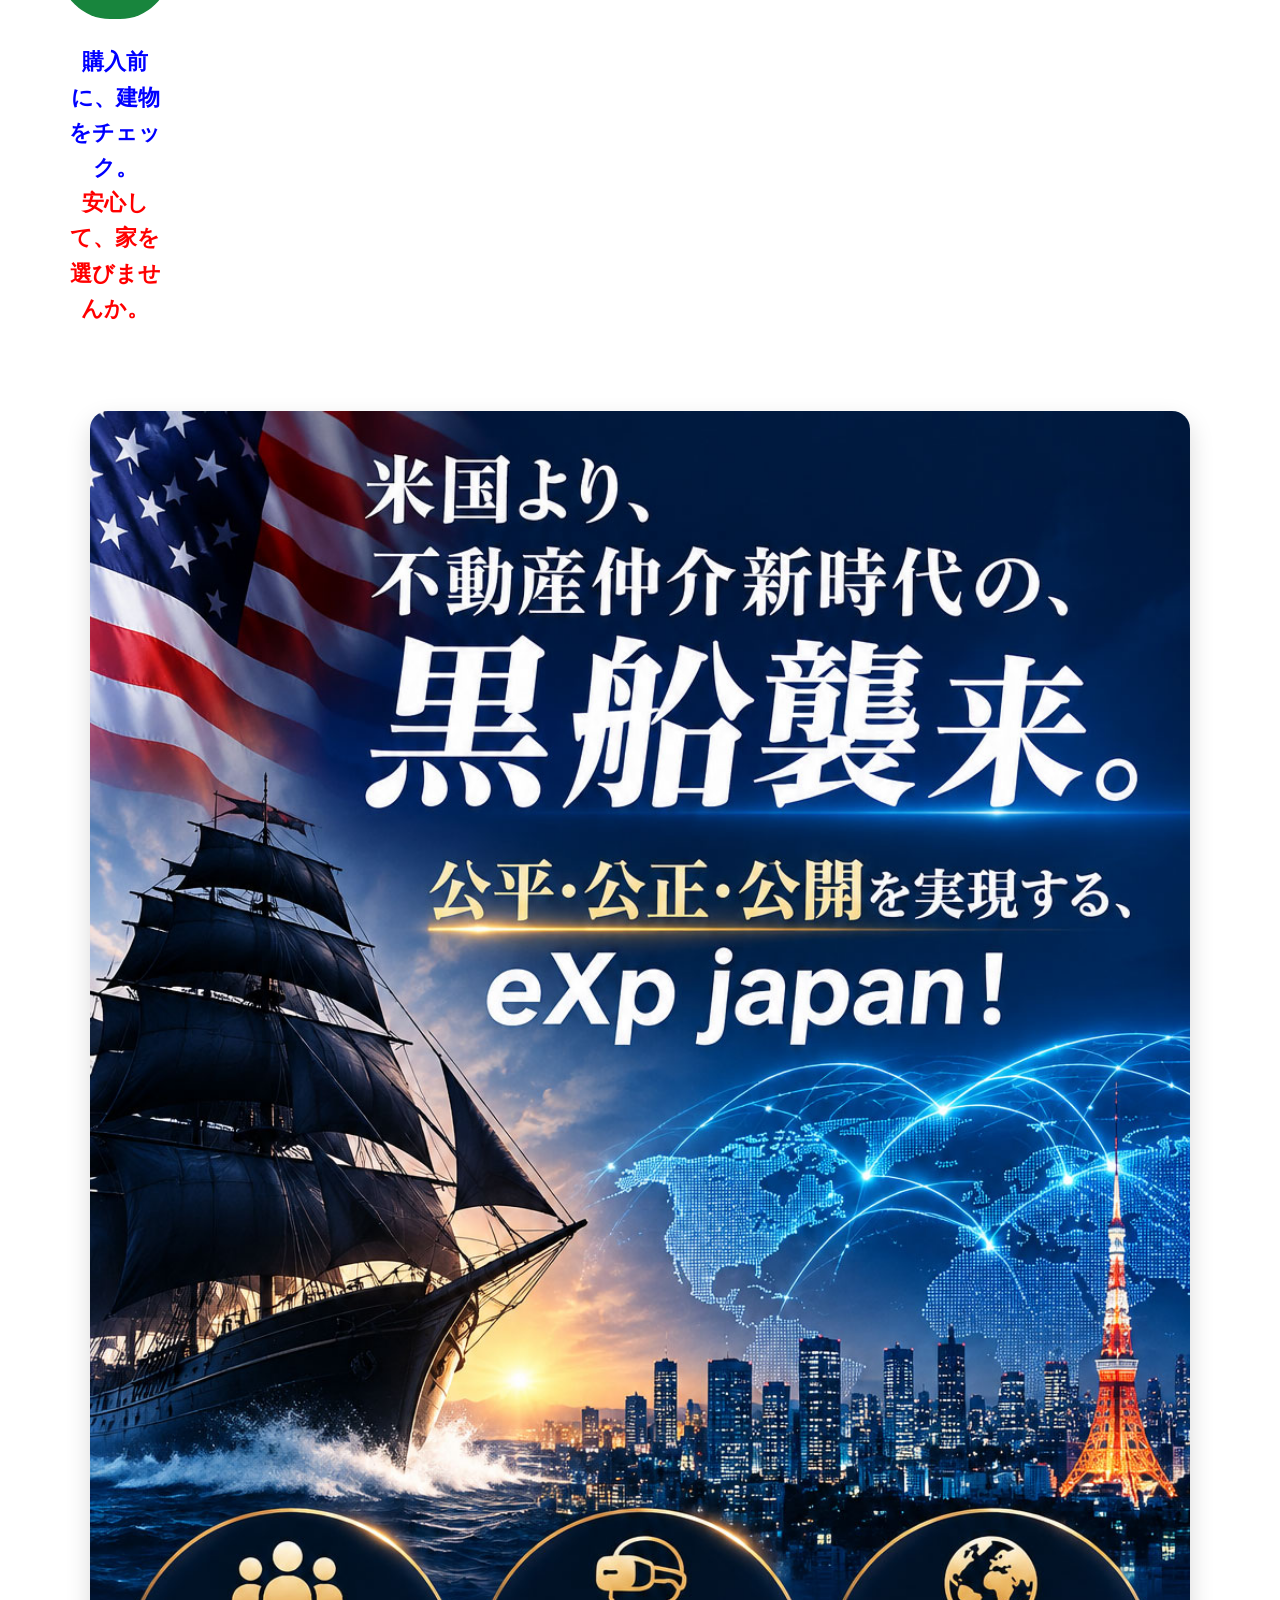
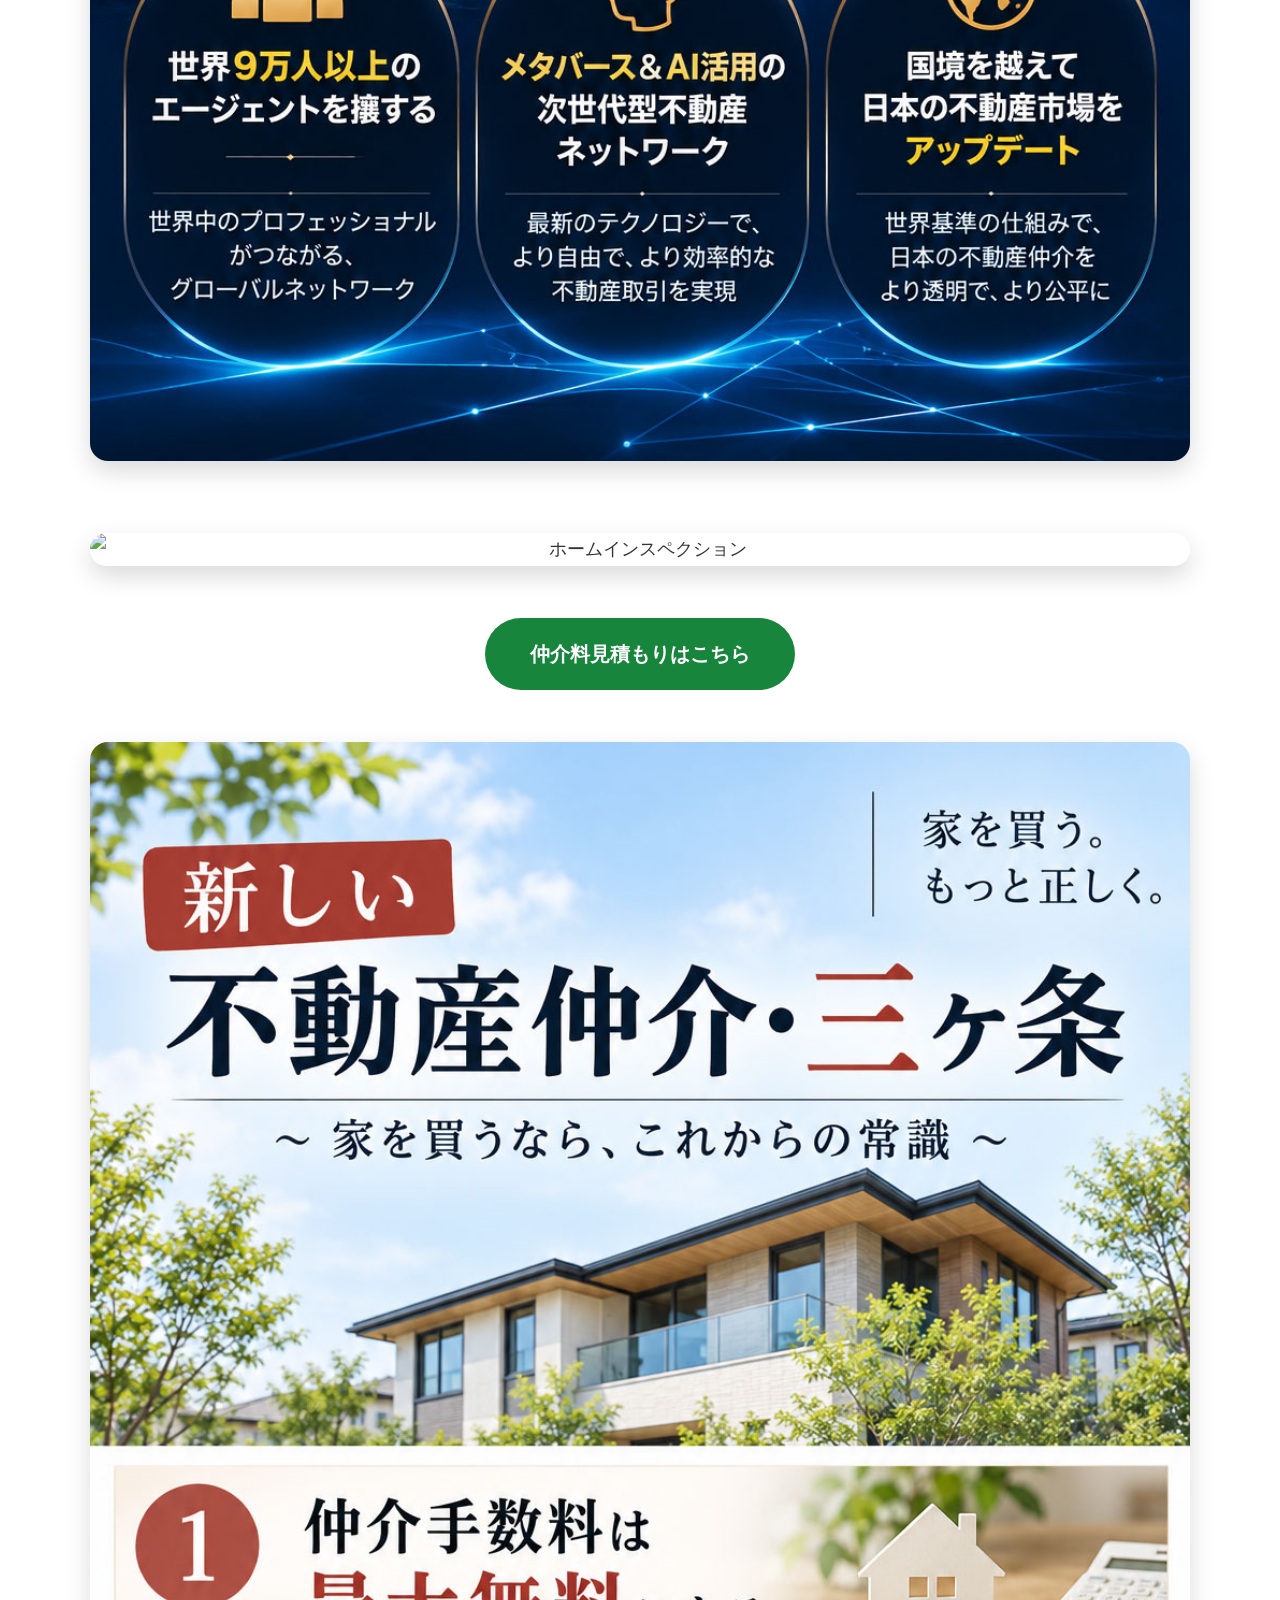
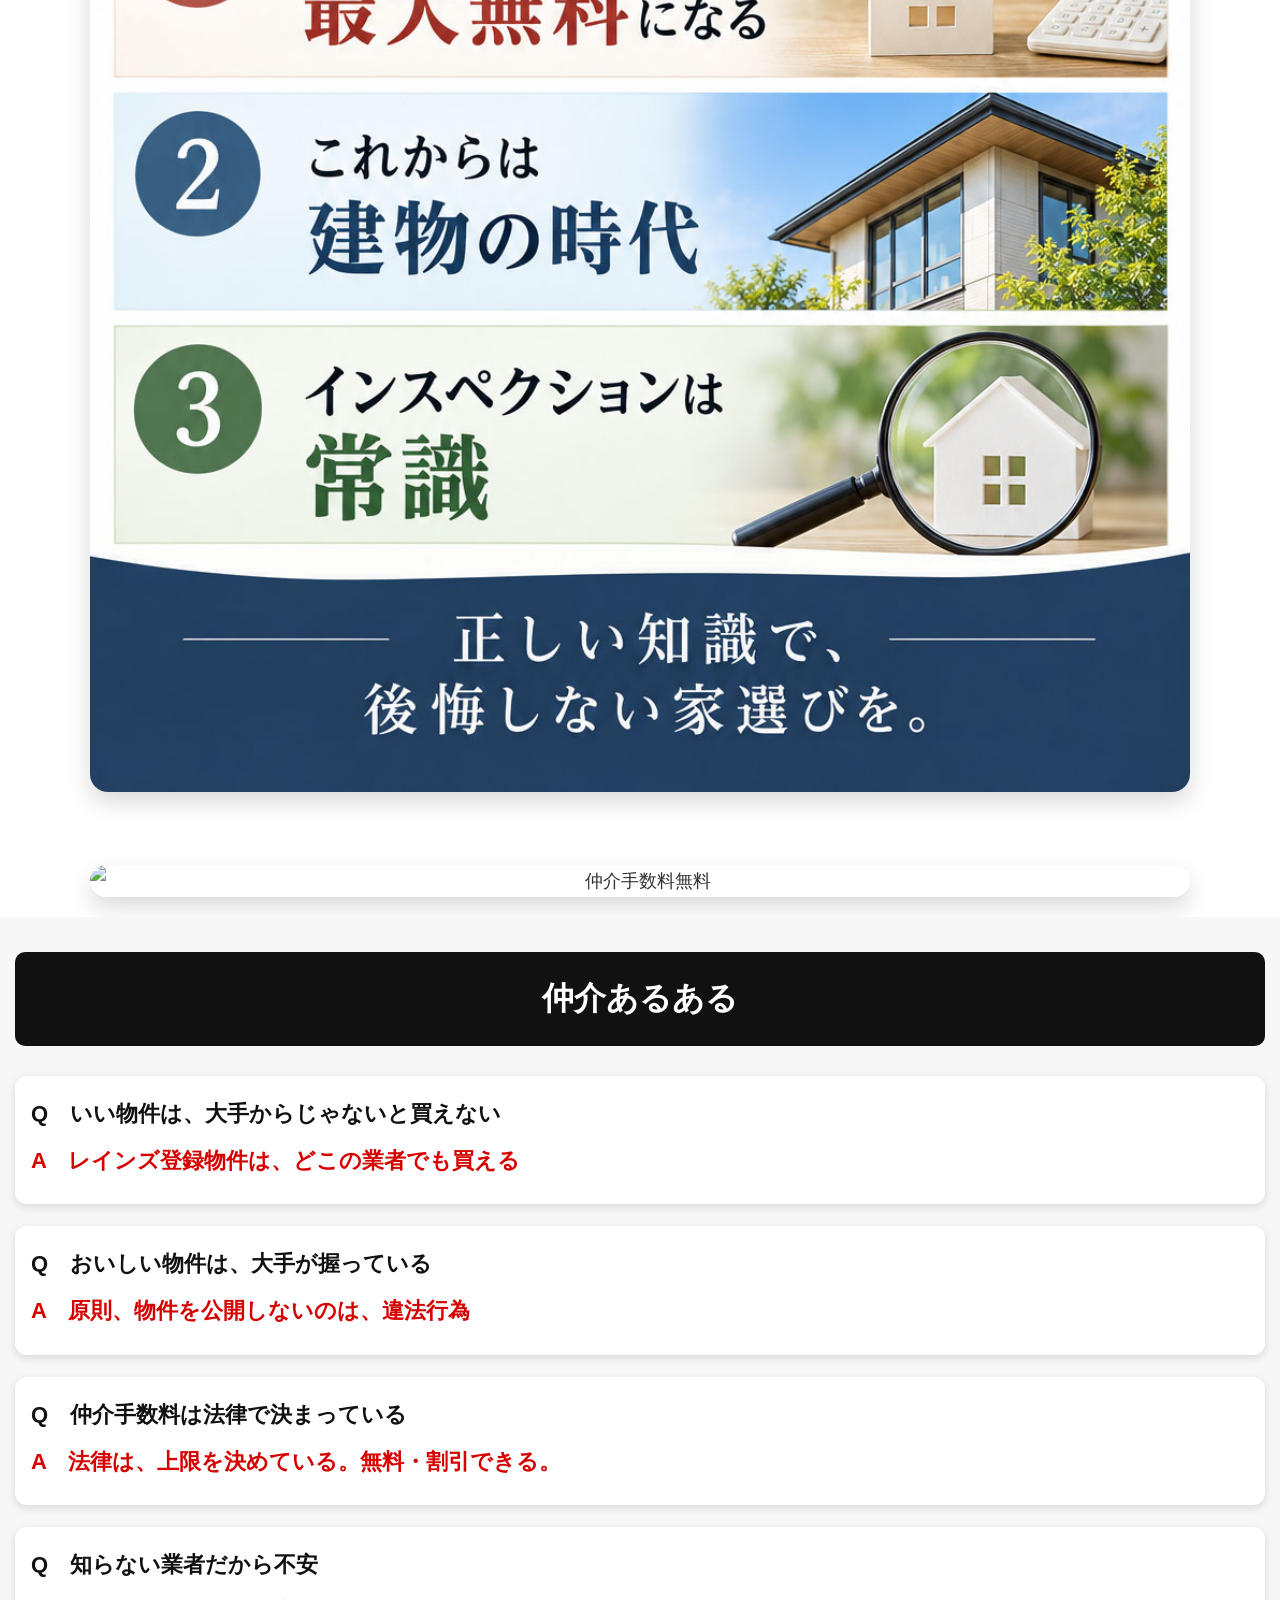
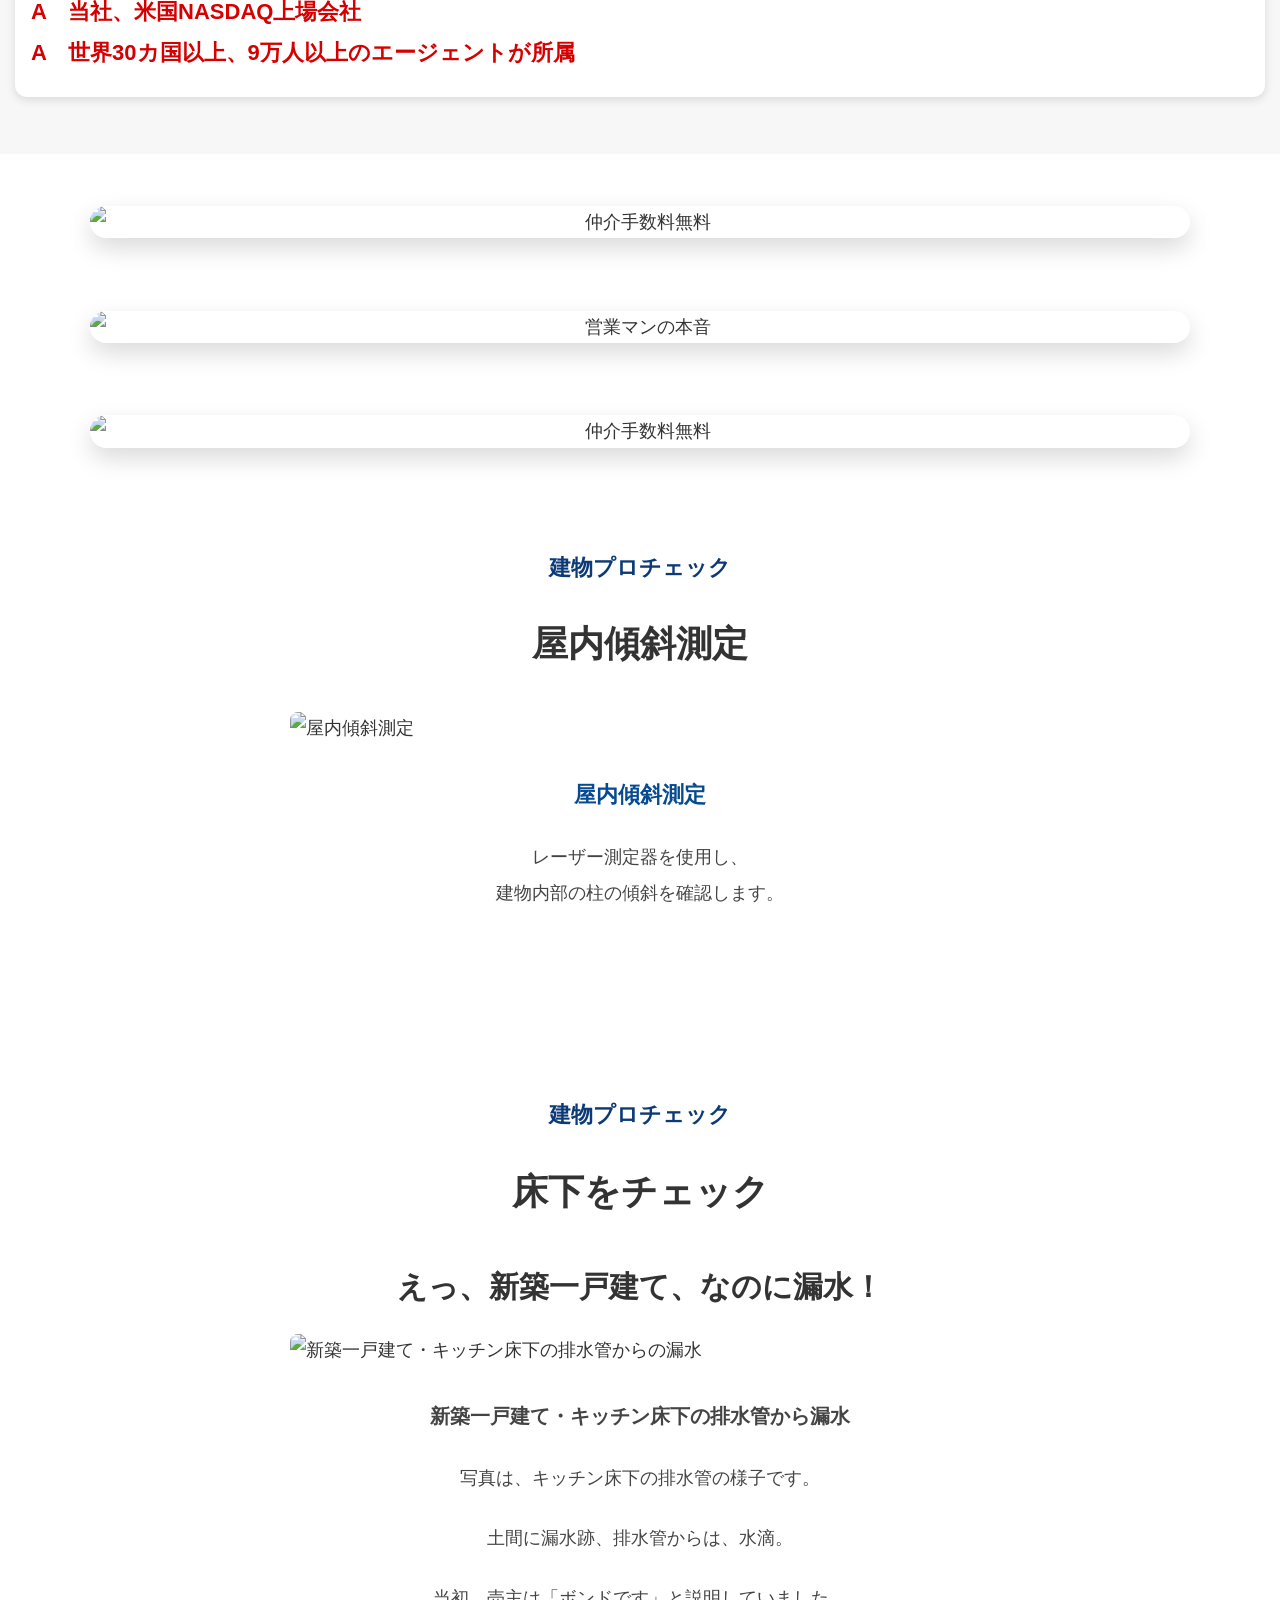
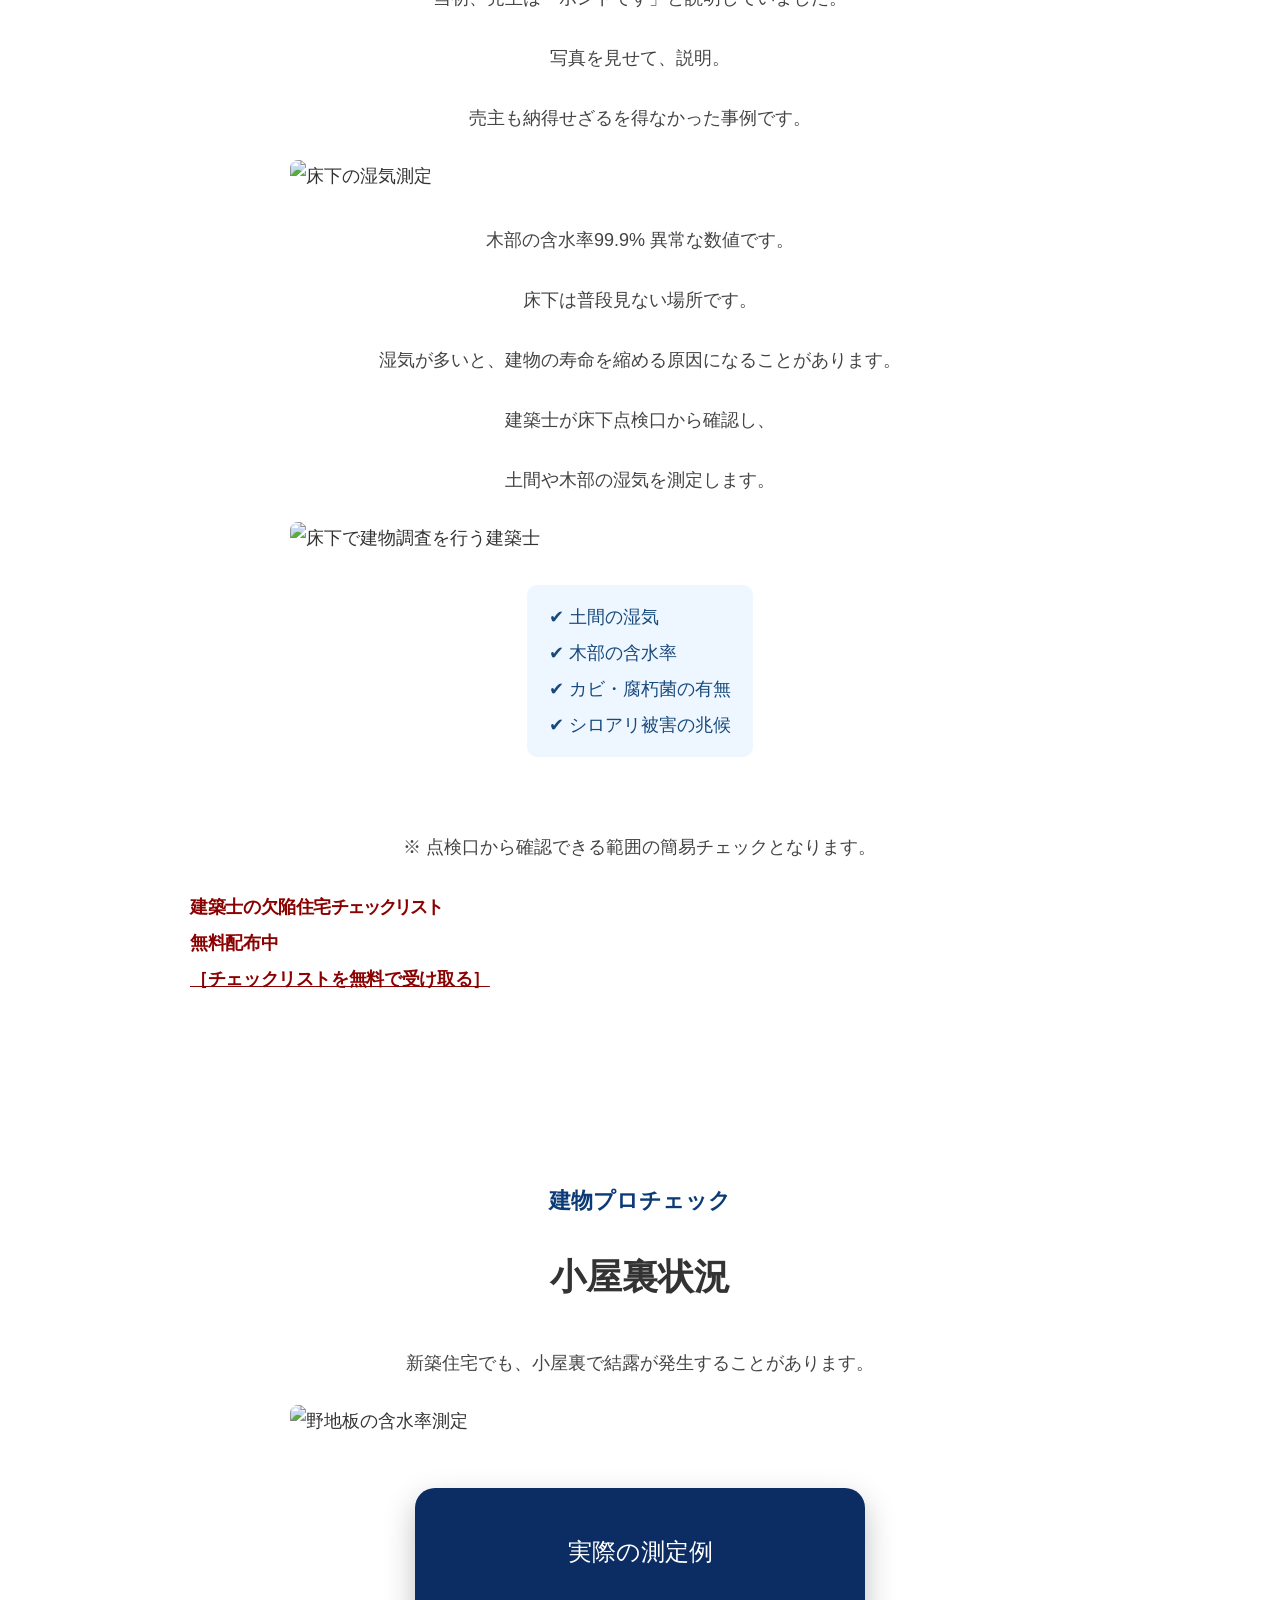
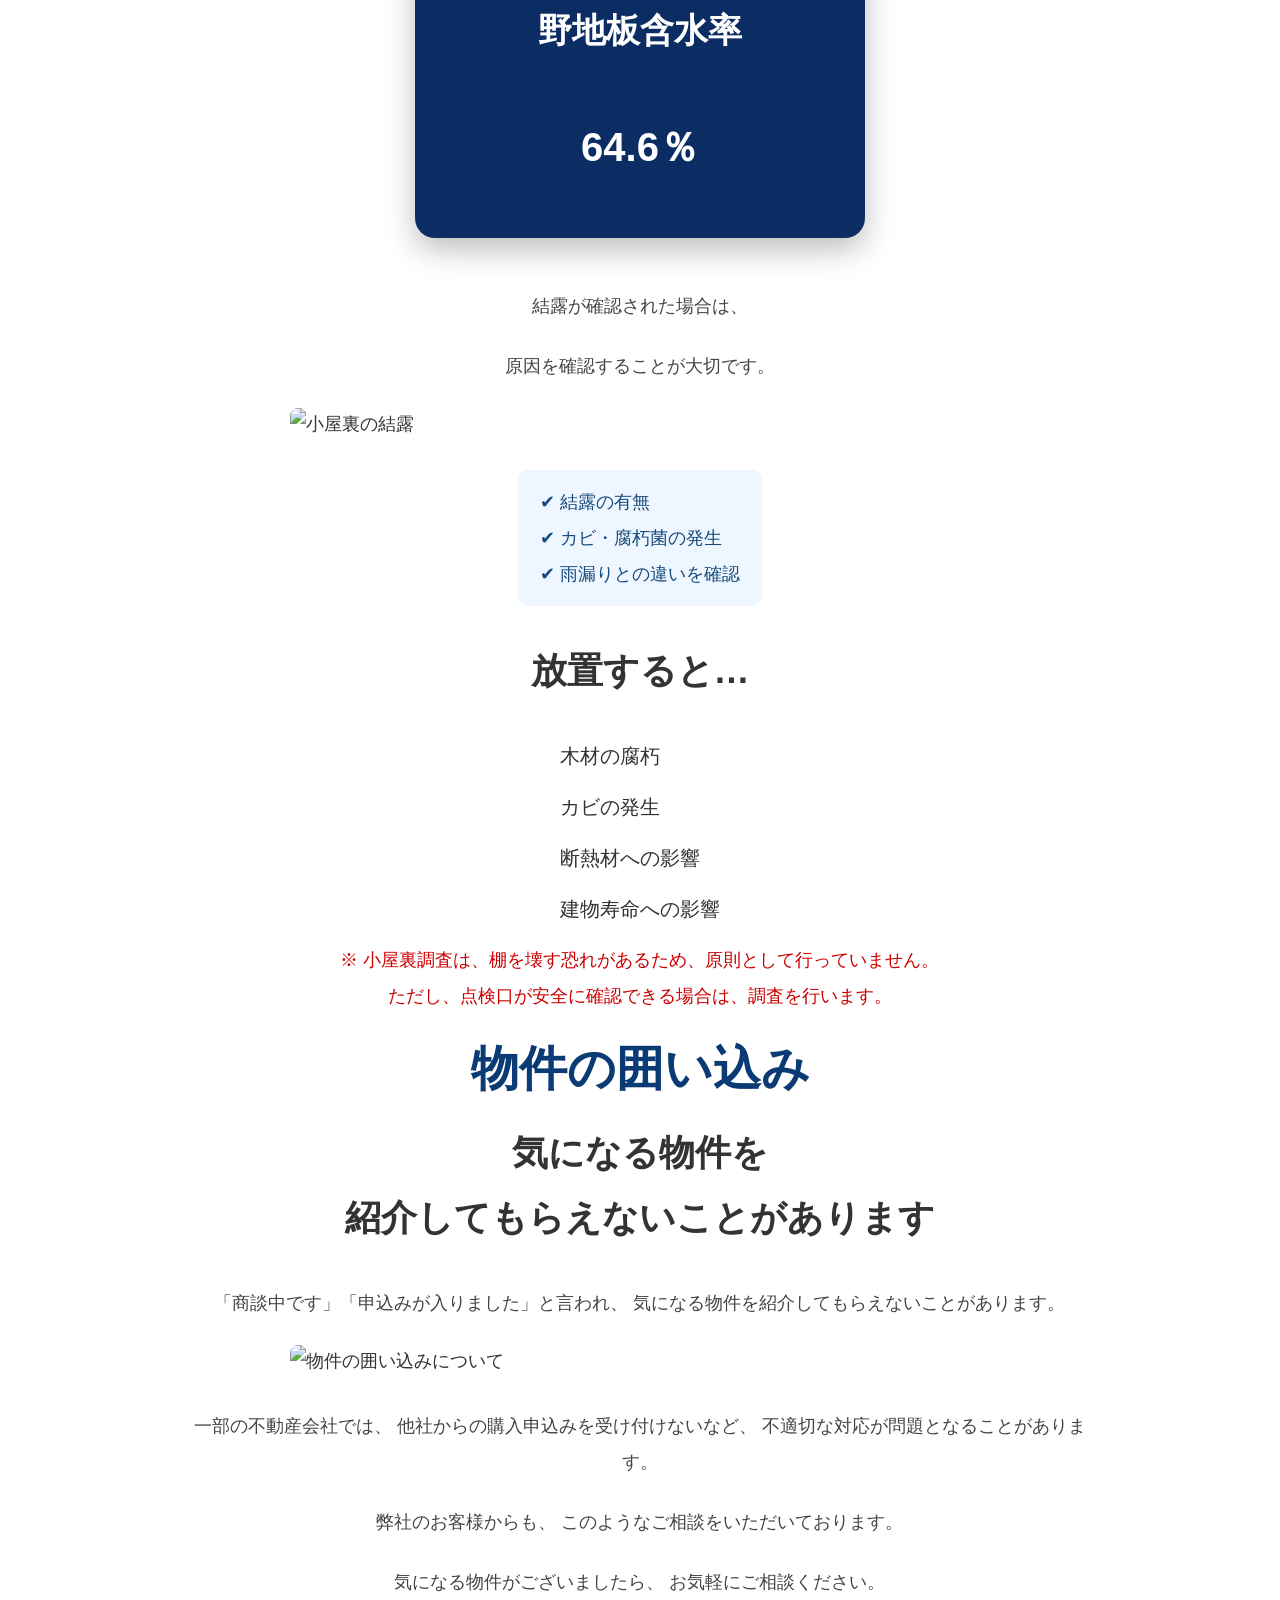
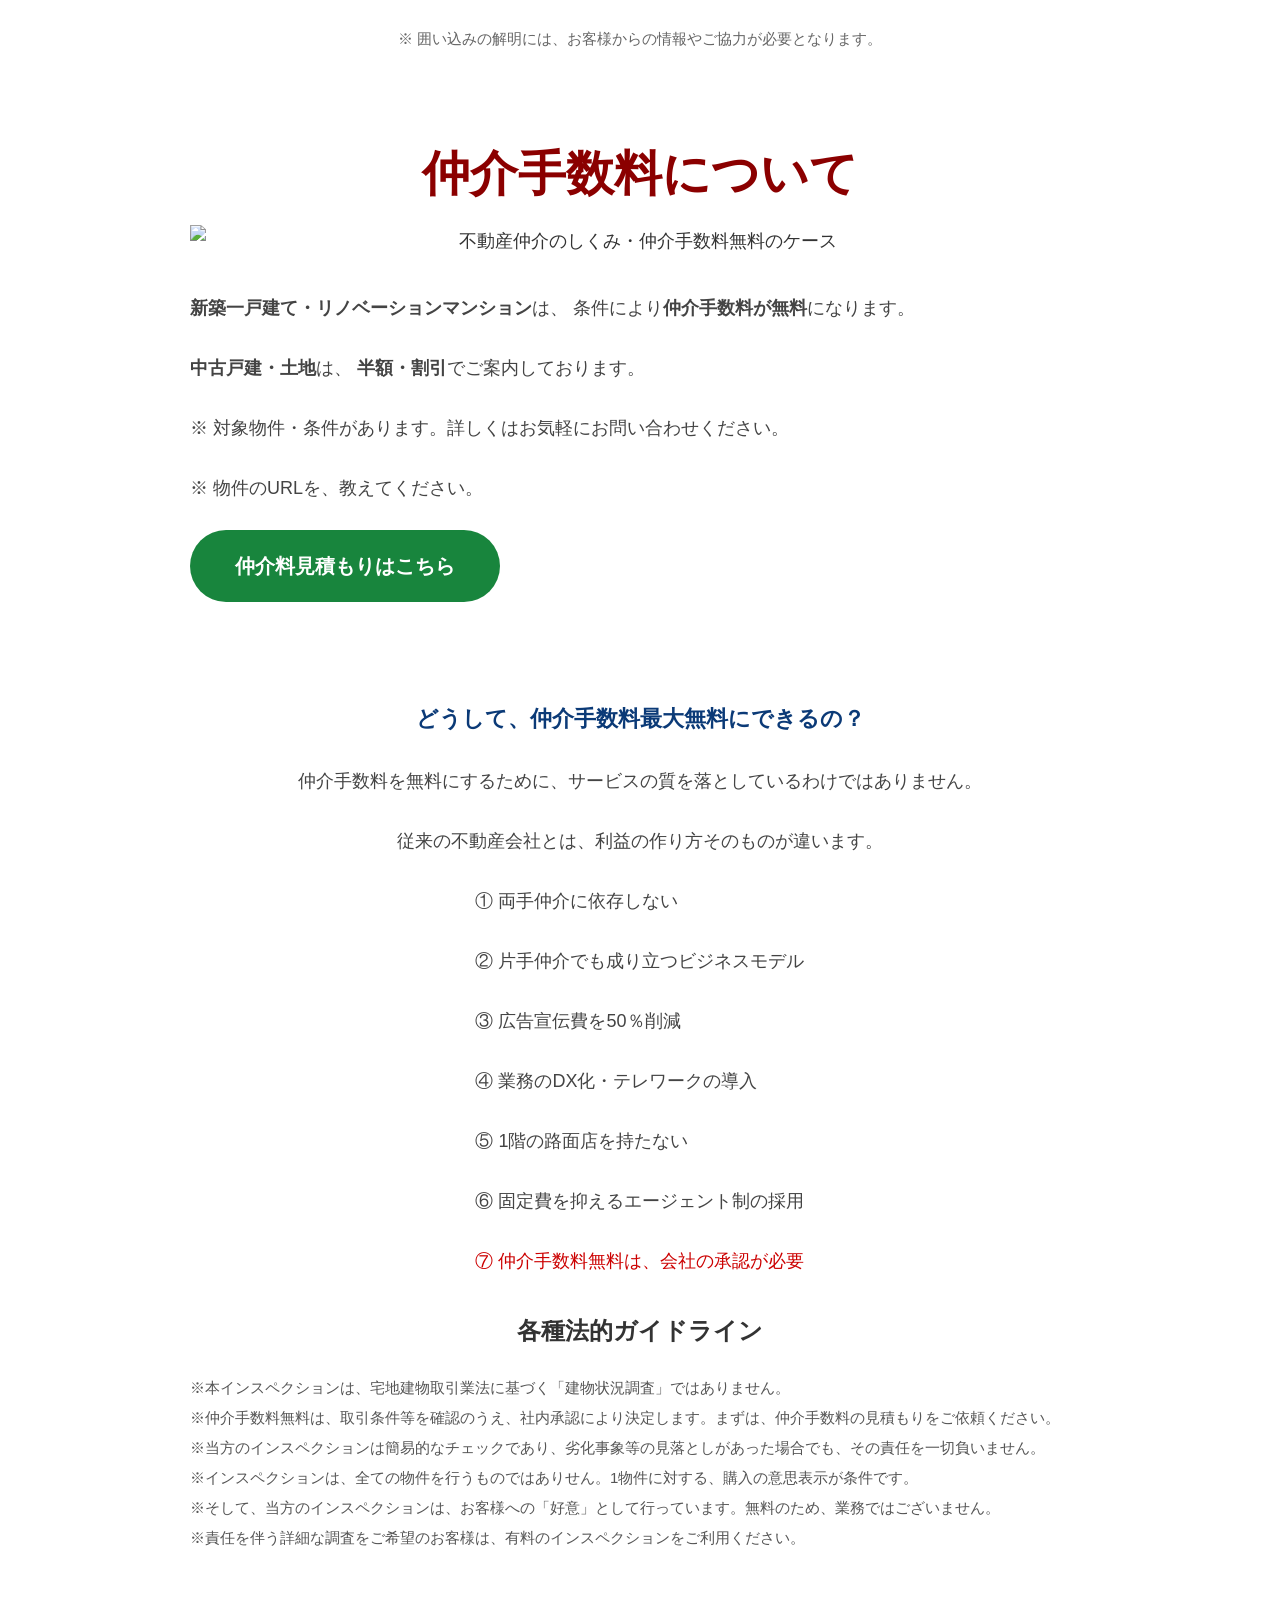
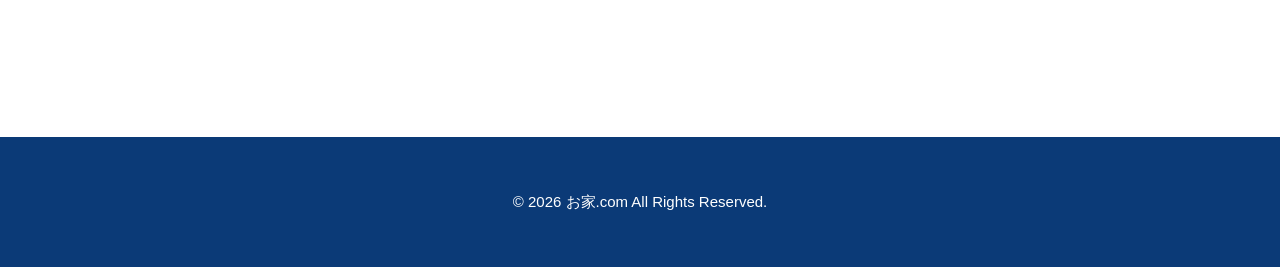
==== commit d94fb66f: "Update hero section with new button and text Added a new call-to-action button and text in the hero " ====
--- a/index.html
+++ b/index.html
@@ -215,16 +215,14 @@
 <!-- HERO -->
 <!-- ========================================= -->
 
+<!-- ========================================= -->
+<!-- HERO -->
+<!-- ========================================= -->
+
 <section class="hero">
 
     <!-- 左側（スマホでは下）：文章エリア -->
     <div class="hero-text">
-
-<h1 style="font-size: clamp(22px, 5vw, 32px); line-height: 1.4; white-space: nowrap;">
-    建築士が無料で<span style="color:red;">住宅診断</span>を実施！<br>
-    物件の仲介手数料も<span style="color:red;">最大0円</span>！
-</h1>
-
      
 <p style="color: #0000ff;">
 あなたは、不動産購入にあたり、「大手だから安心」だと、思っていませんか？ 不動産仲介は、そのほとんどか、仲介大手が売主ではありません。中古戸建て、新築戸建て、 建物の構造を知らない営業マンが多いのも事実です。 つまり、これからの不動産仲介は、建築の知識が必要だと言うことです。 仲介手数料無料は、中小不動産会社であれば、どこでもできます。しかし、インスペクション は、相当の知見が必要です。私は、三井のリハウスのインスペクション講習の講師を26回 やりました。これからは、建物の時代です。日本で初めて、米国からインスペクション を導入した、三井不動産。 私は、建築士として、そのグループ会社に従事して参りました。首都圏に私のような経歴 をもつ者を知りません。 宅建士と建築士。タプルライセンスは、これからの常識です。
@@ -238,6 +236,24 @@
   
 </p>
 
+
+
+<div class="hero-text" style="text-align: center;">
+
+<a href="https://forms.gle/HyXmBgncGQmBEbbC8"
+   class="btn">
+    仲介料見積もりはこちら
+</a>
+<p style="font-size: 22px; line-height: 1.6; font-weight: bold; text-align: center; margin: 25px 0;">
+    <span style="color: #0000ff;">購入前に、建物をチェック。</span><br>
+    <span style="color: #ff0000;">安心して、家を選びませんか。</span>
+</p>    
+
+   </div>
+        
+
+
+    </div><!-- ← ここでしっかりhero-textを閉じる -->
 
 
 <div class="hero-text" style="text-align: center;">
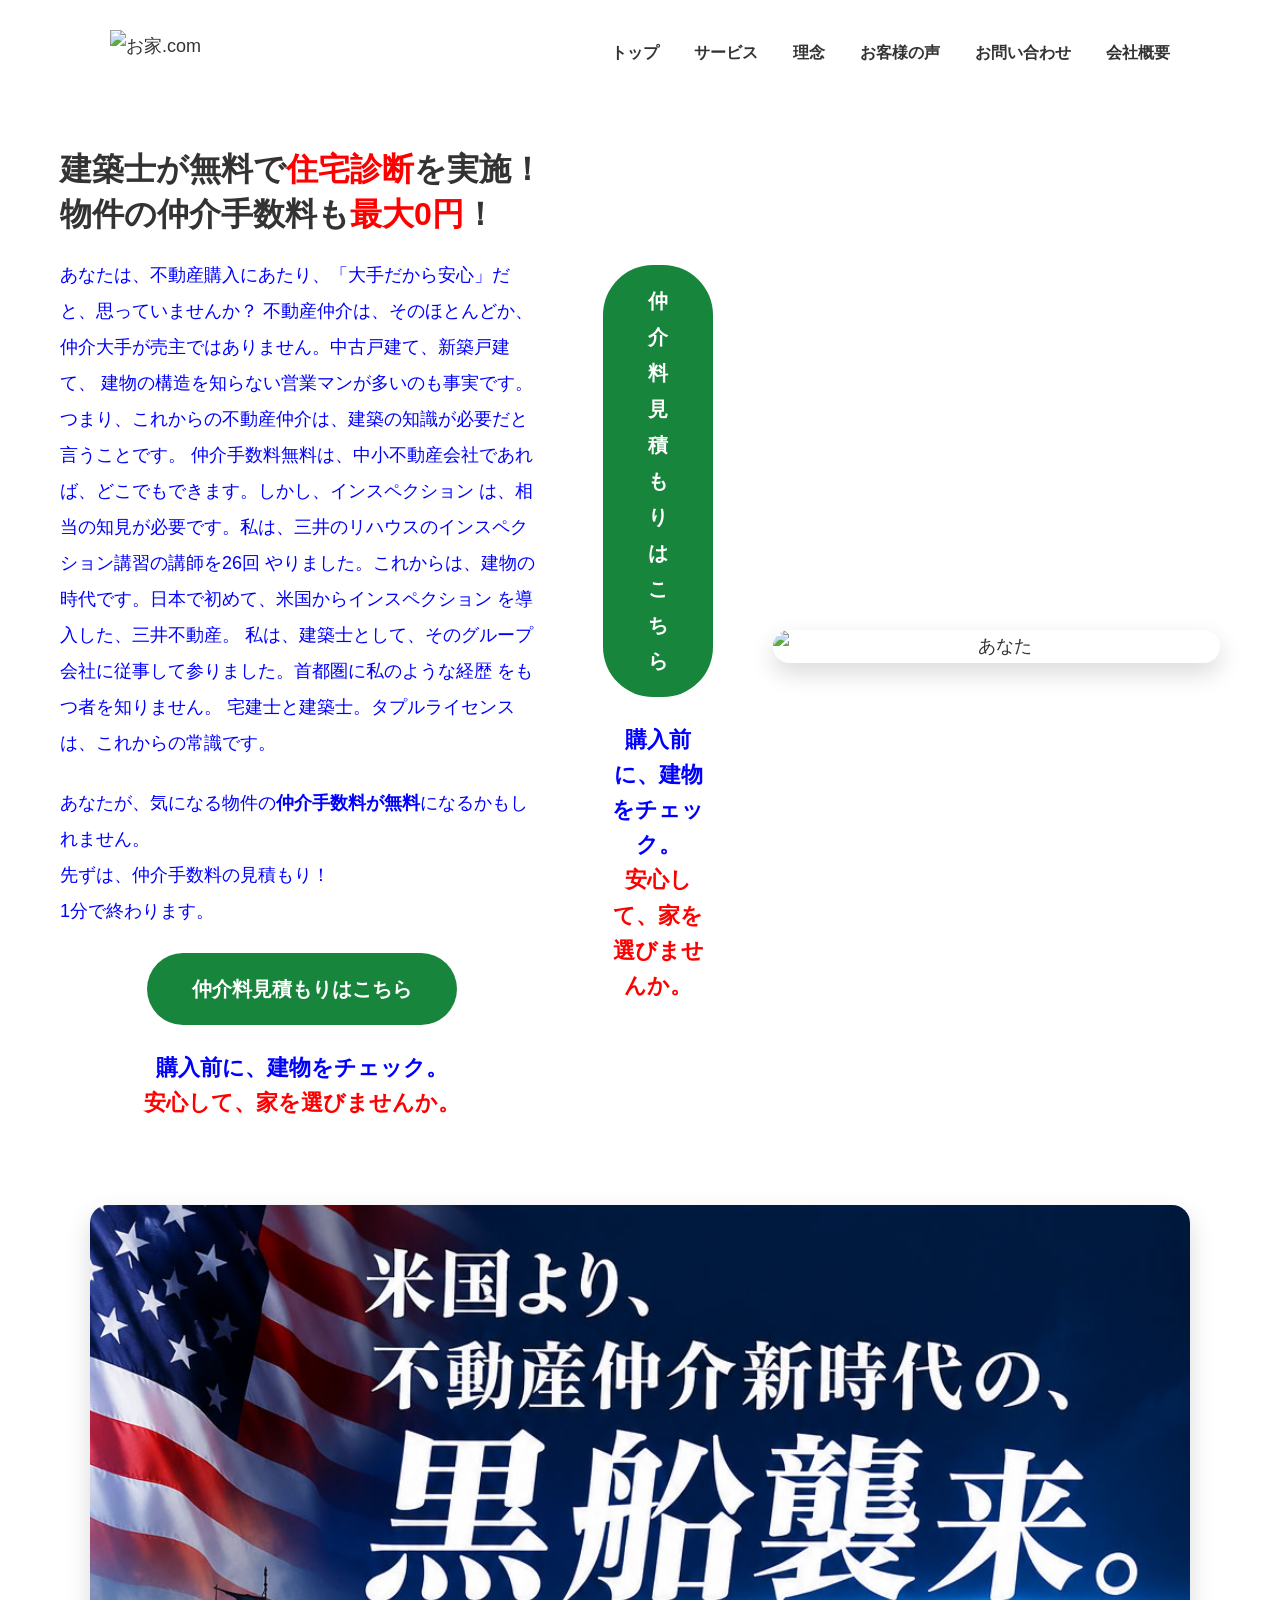
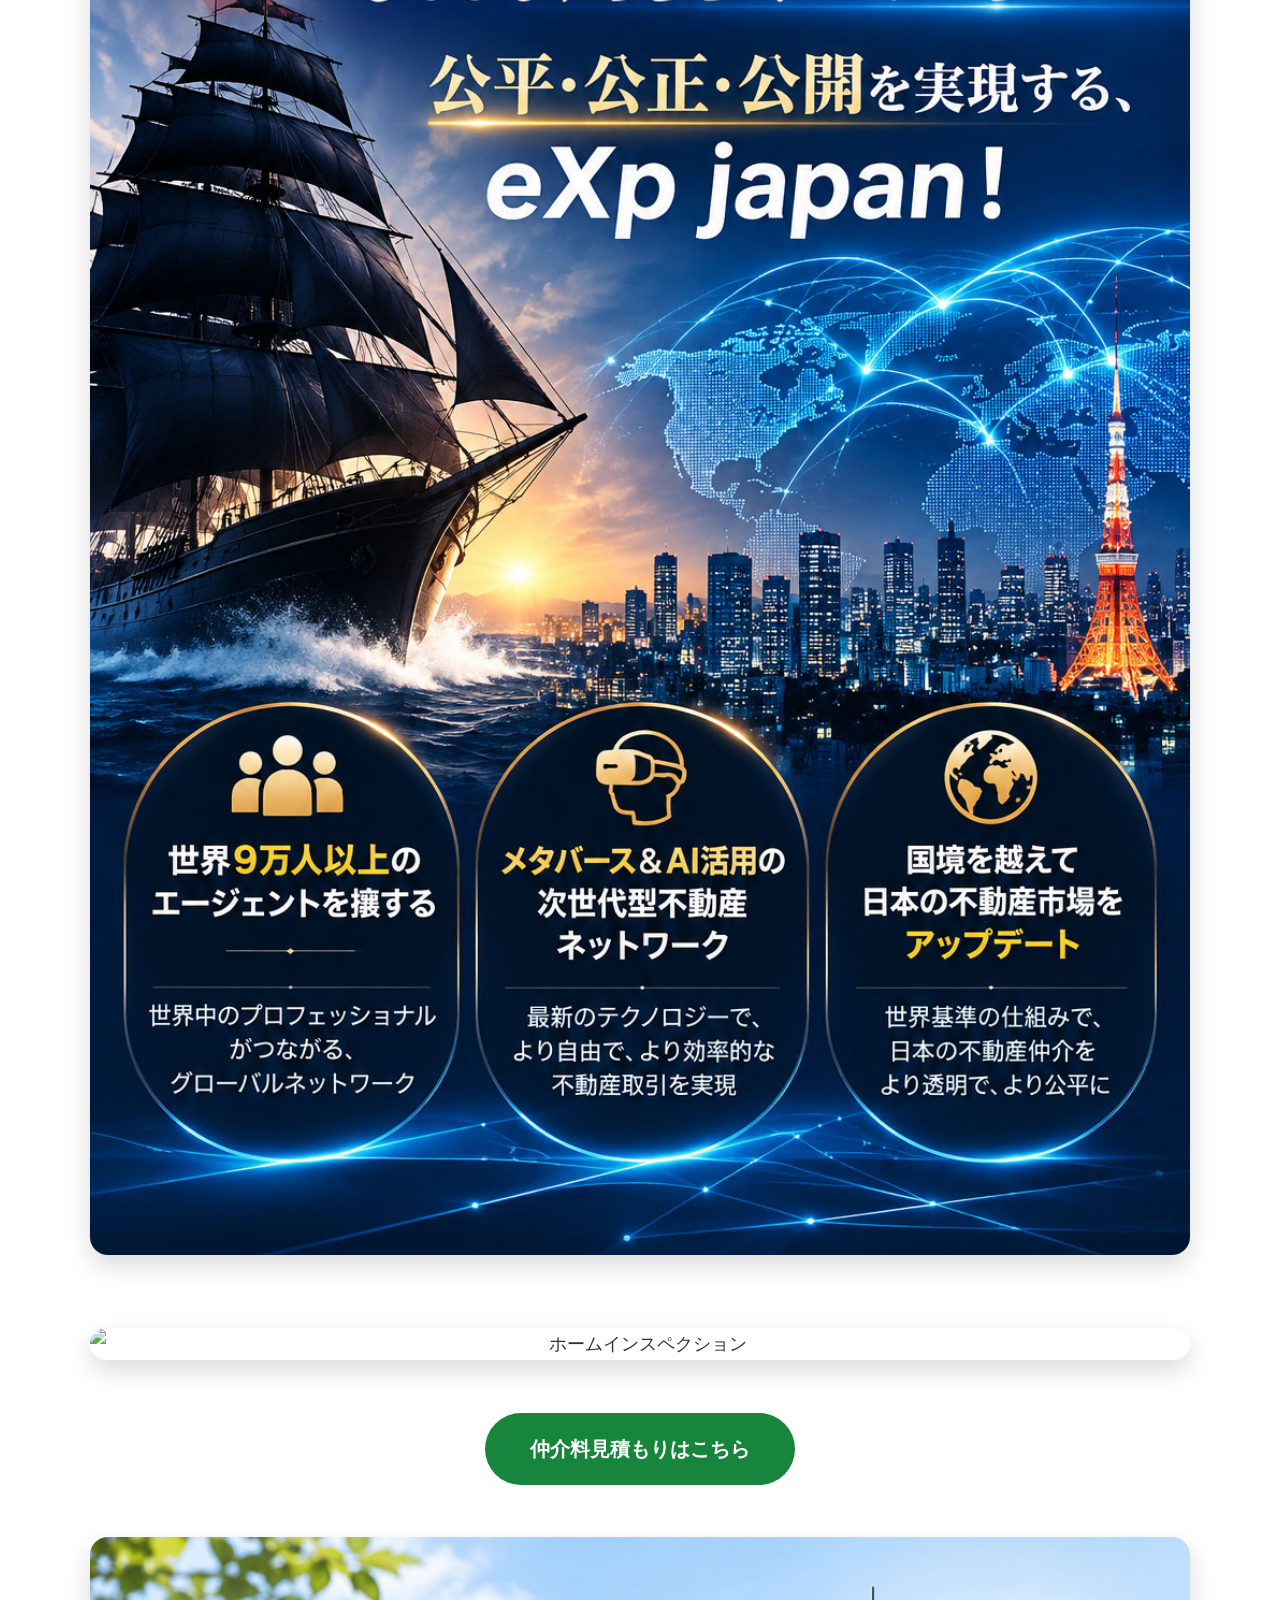
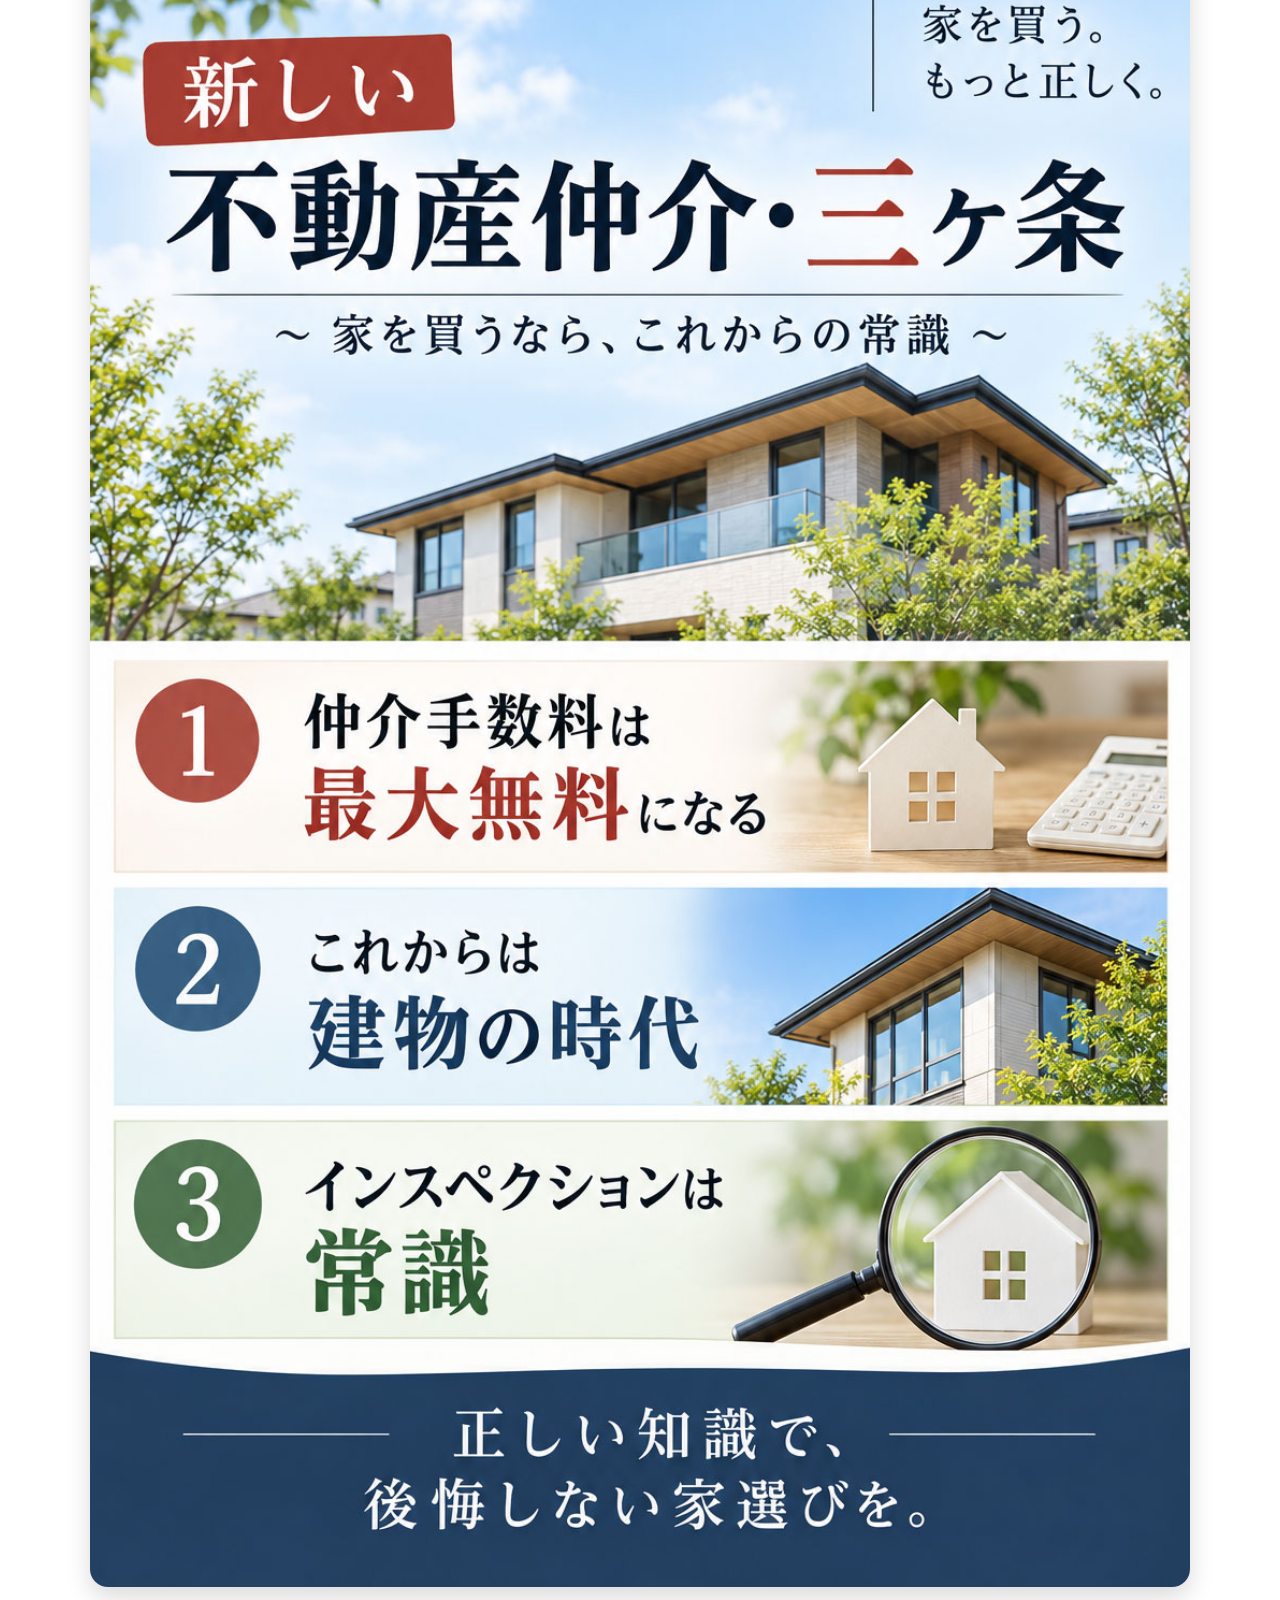
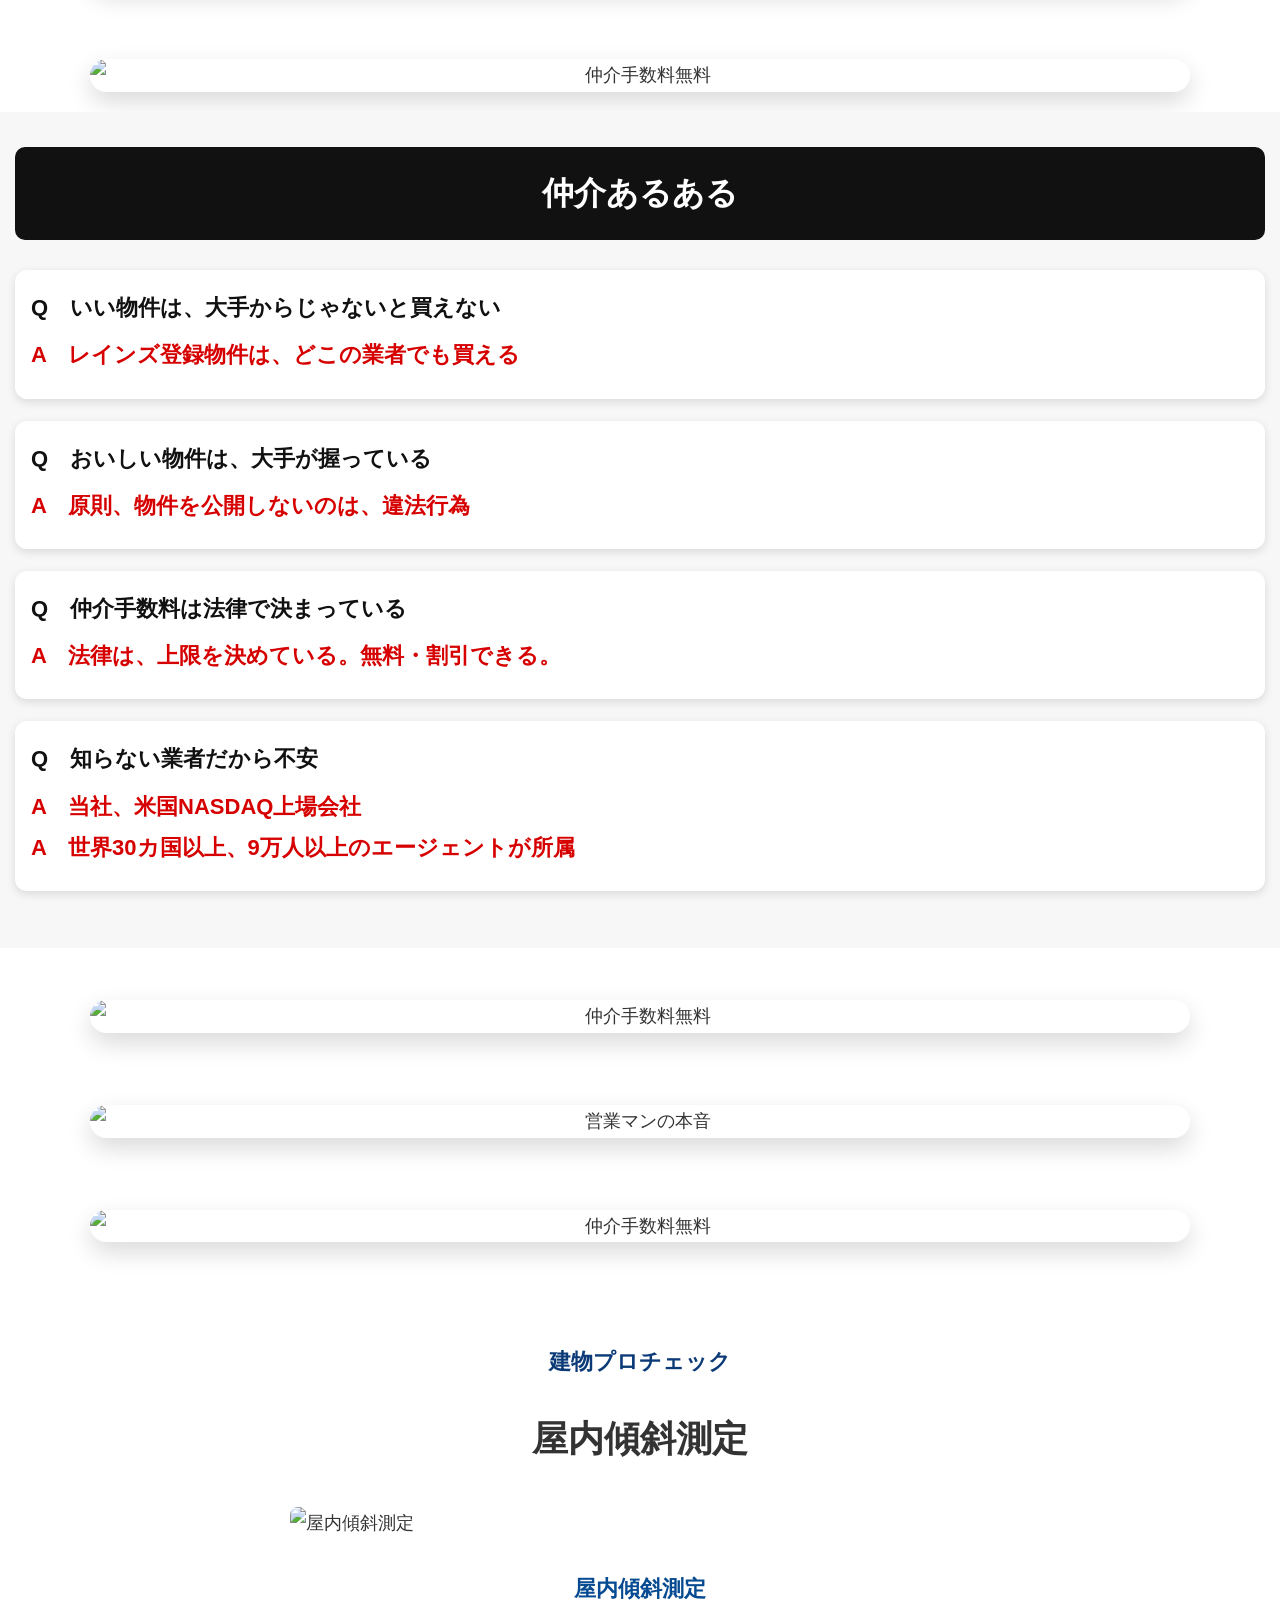
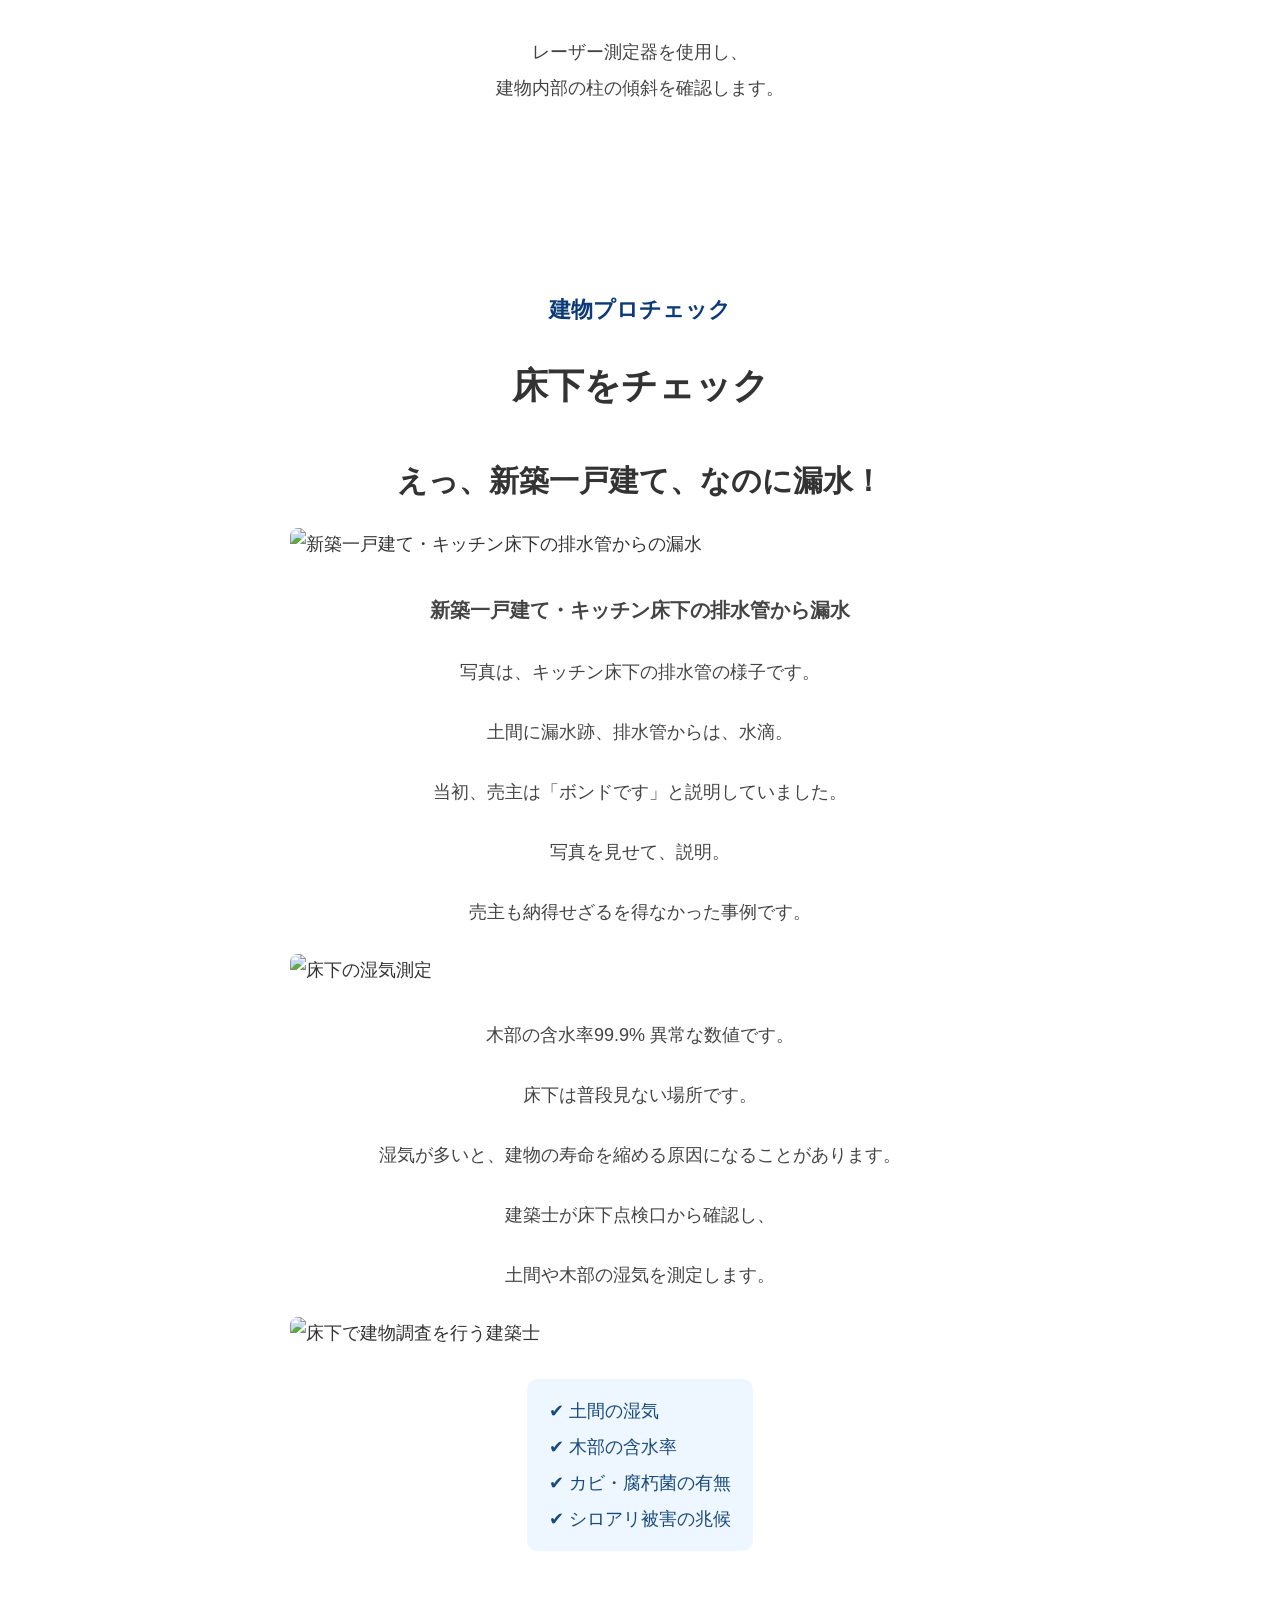
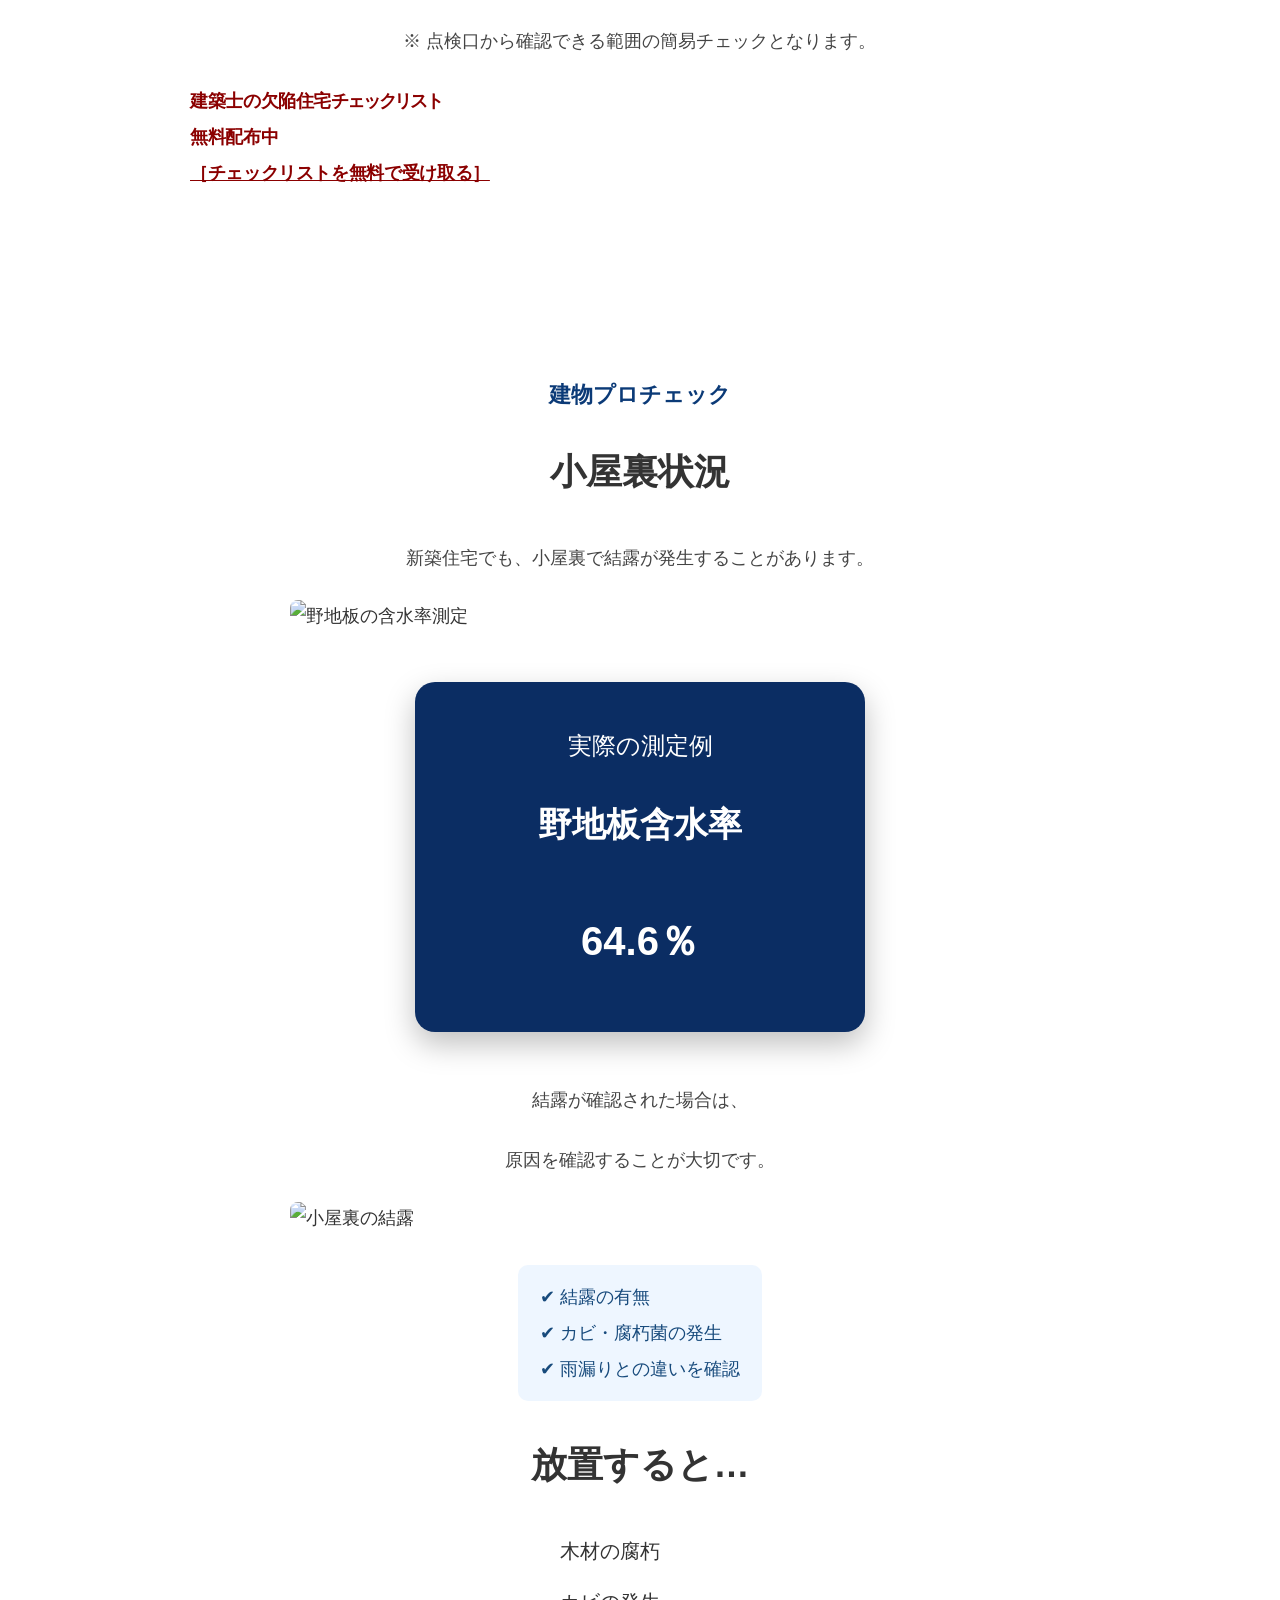
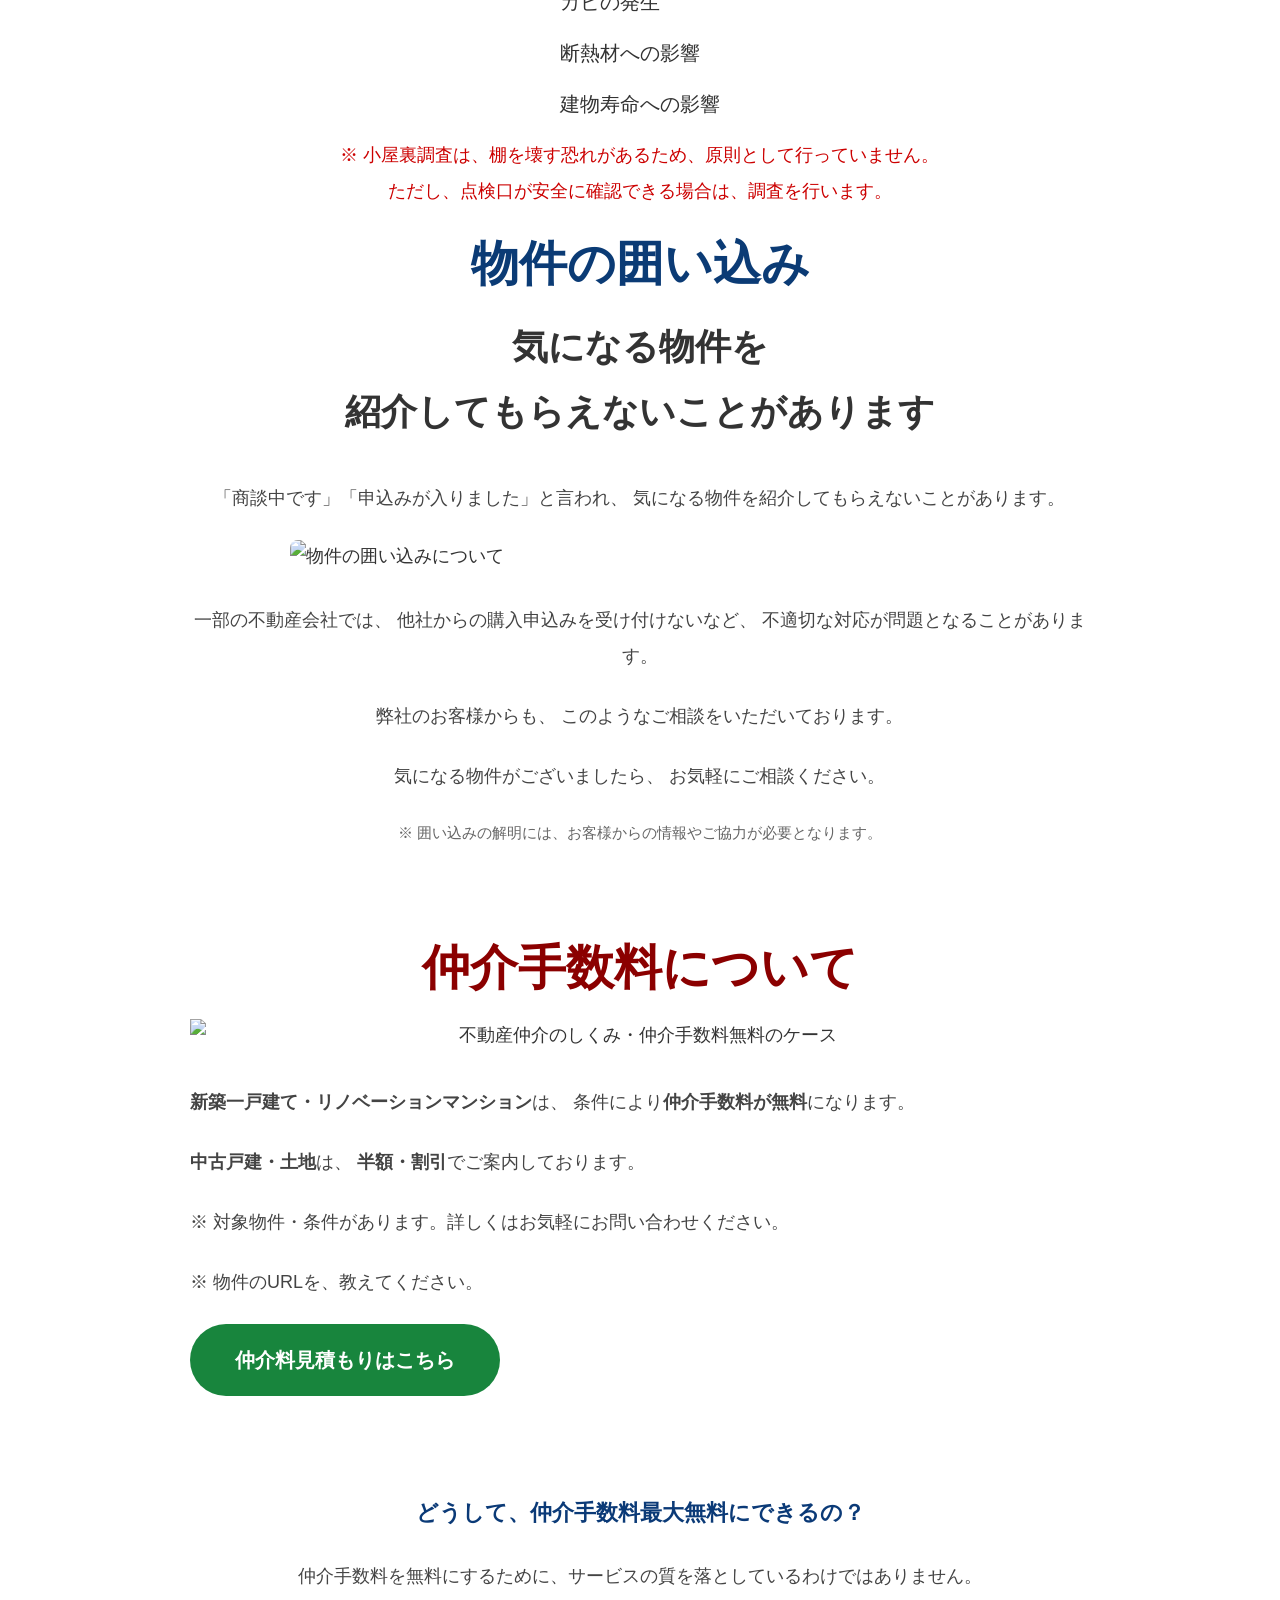
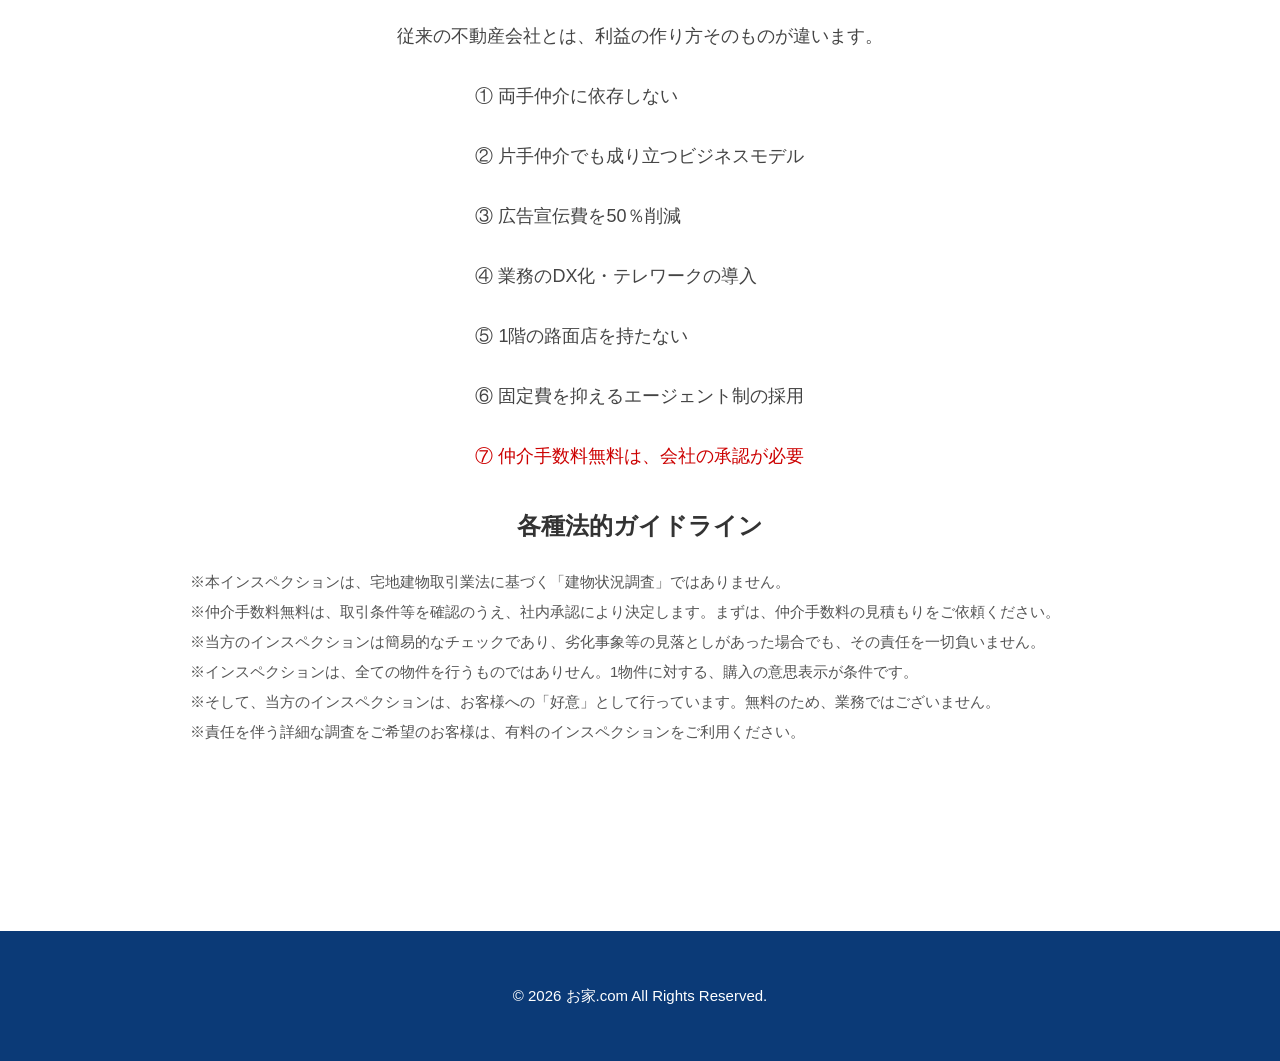
==== commit 553b7e84: "Update index.html" ====
--- a/index.html
+++ b/index.html
@@ -219,10 +219,17 @@
 <!-- HERO -->
 <!-- ========================================= -->
 
+
 <section class="hero">
 
     <!-- 左側（スマホでは下）：文章エリア -->
     <div class="hero-text">
+
+<h1 style="font-size: clamp(22px, 5vw, 32px); line-height: 1.4; white-space: nowrap;">
+    建築士が無料で<span style="color:red;">住宅診断</span>を実施！<br>
+    物件の仲介手数料も<span style="color:red;">最大0円</span>！
+</h1>
+
      
 <p style="color: #0000ff;">
 あなたは、不動産購入にあたり、「大手だから安心」だと、思っていませんか？ 不動産仲介は、そのほとんどか、仲介大手が売主ではありません。中古戸建て、新築戸建て、 建物の構造を知らない営業マンが多いのも事実です。 つまり、これからの不動産仲介は、建築の知識が必要だと言うことです。 仲介手数料無料は、中小不動産会社であれば、どこでもできます。しかし、インスペクション は、相当の知見が必要です。私は、三井のリハウスのインスペクション講習の講師を26回 やりました。これからは、建物の時代です。日本で初めて、米国からインスペクション を導入した、三井不動産。 私は、建築士として、そのグループ会社に従事して参りました。首都圏に私のような経歴 をもつ者を知りません。 宅建士と建築士。タプルライセンスは、これからの常識です。
@@ -235,7 +242,6 @@
 1分で終わります。
   
 </p>
-
 
 
 <div class="hero-text" style="text-align: center;">
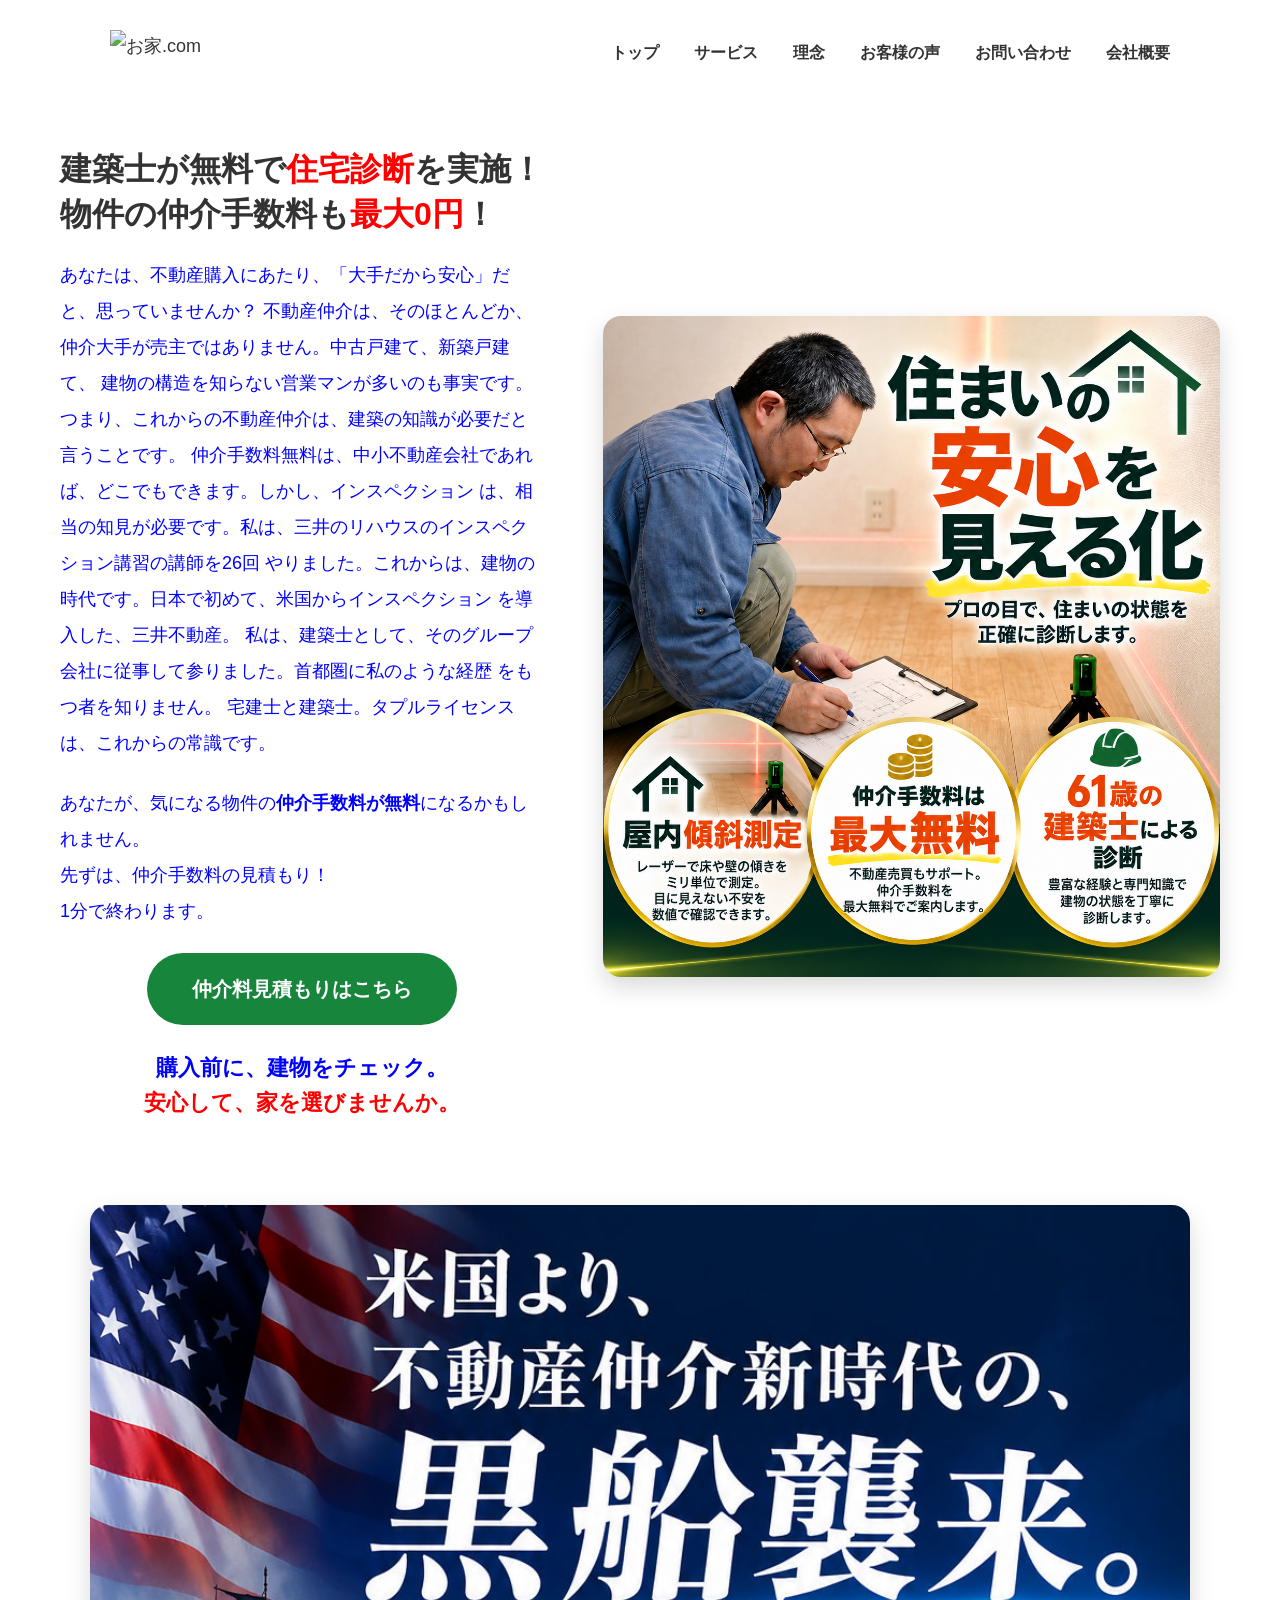
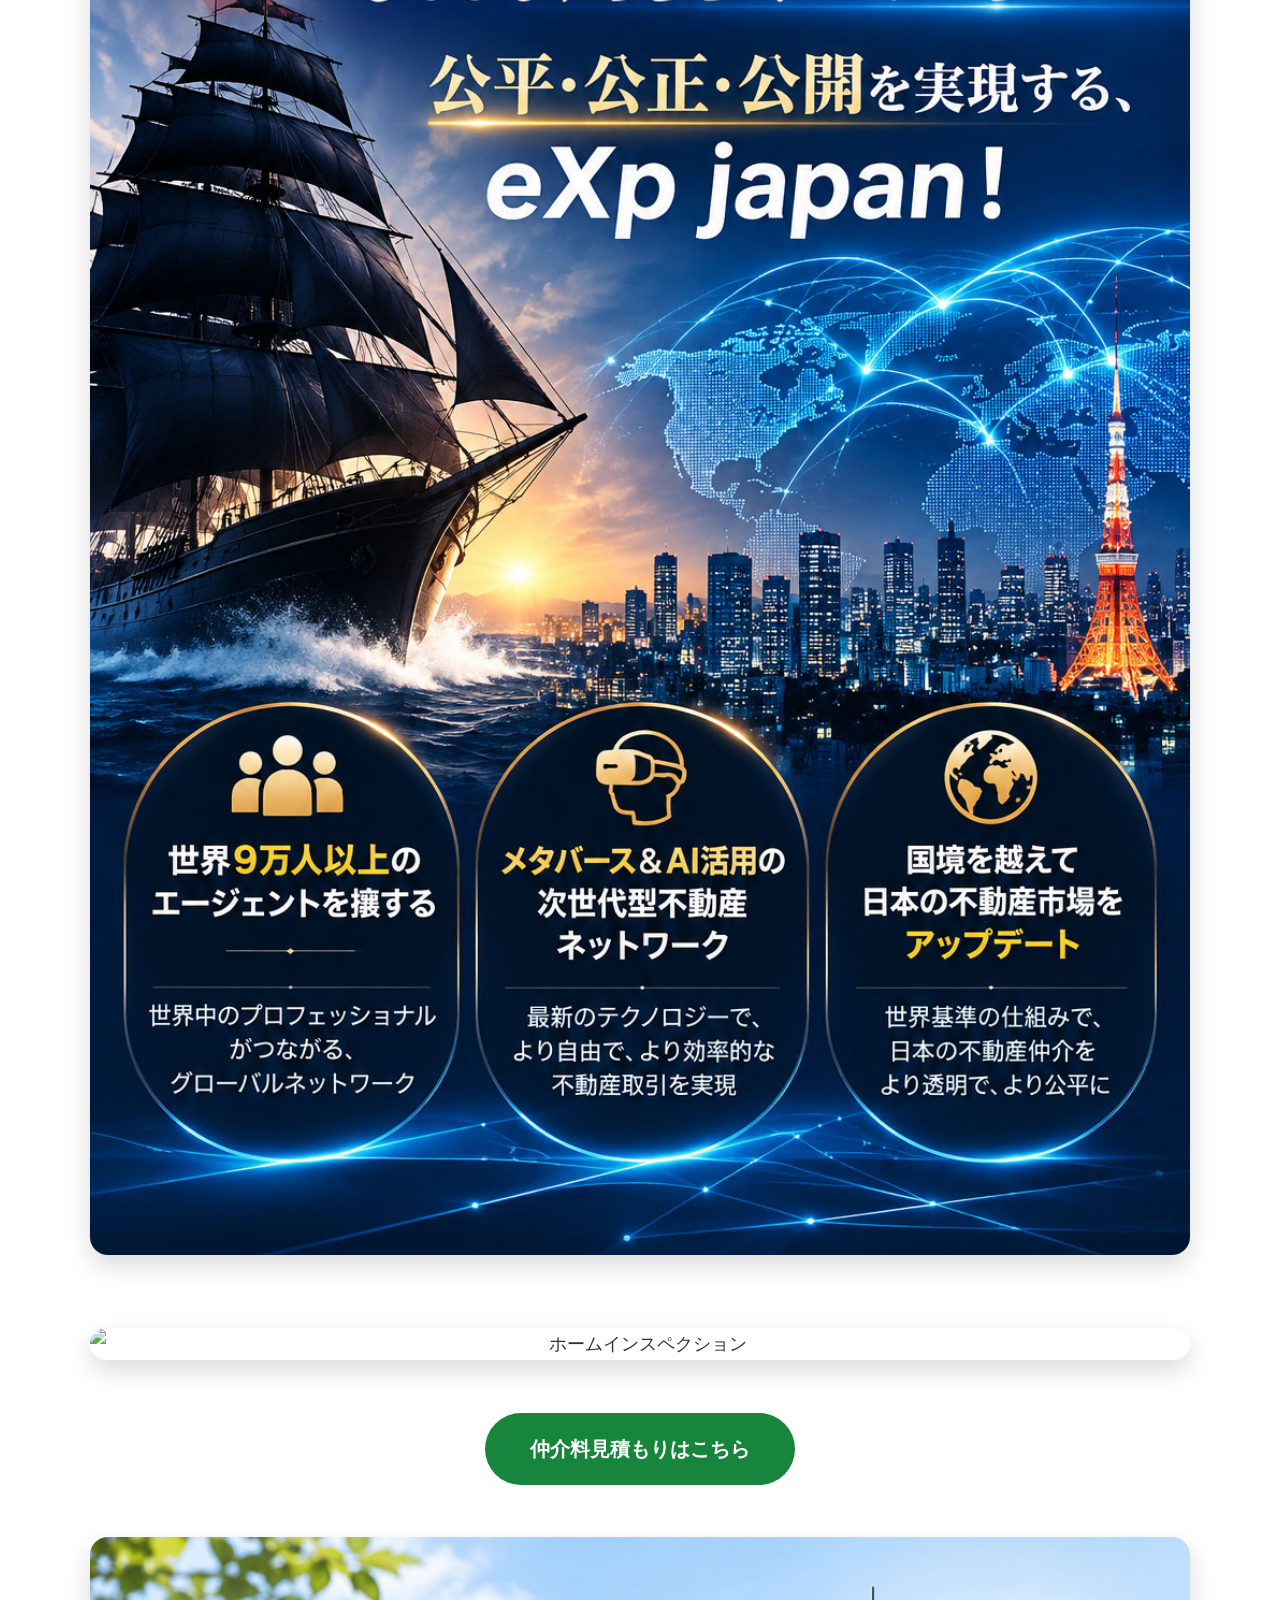
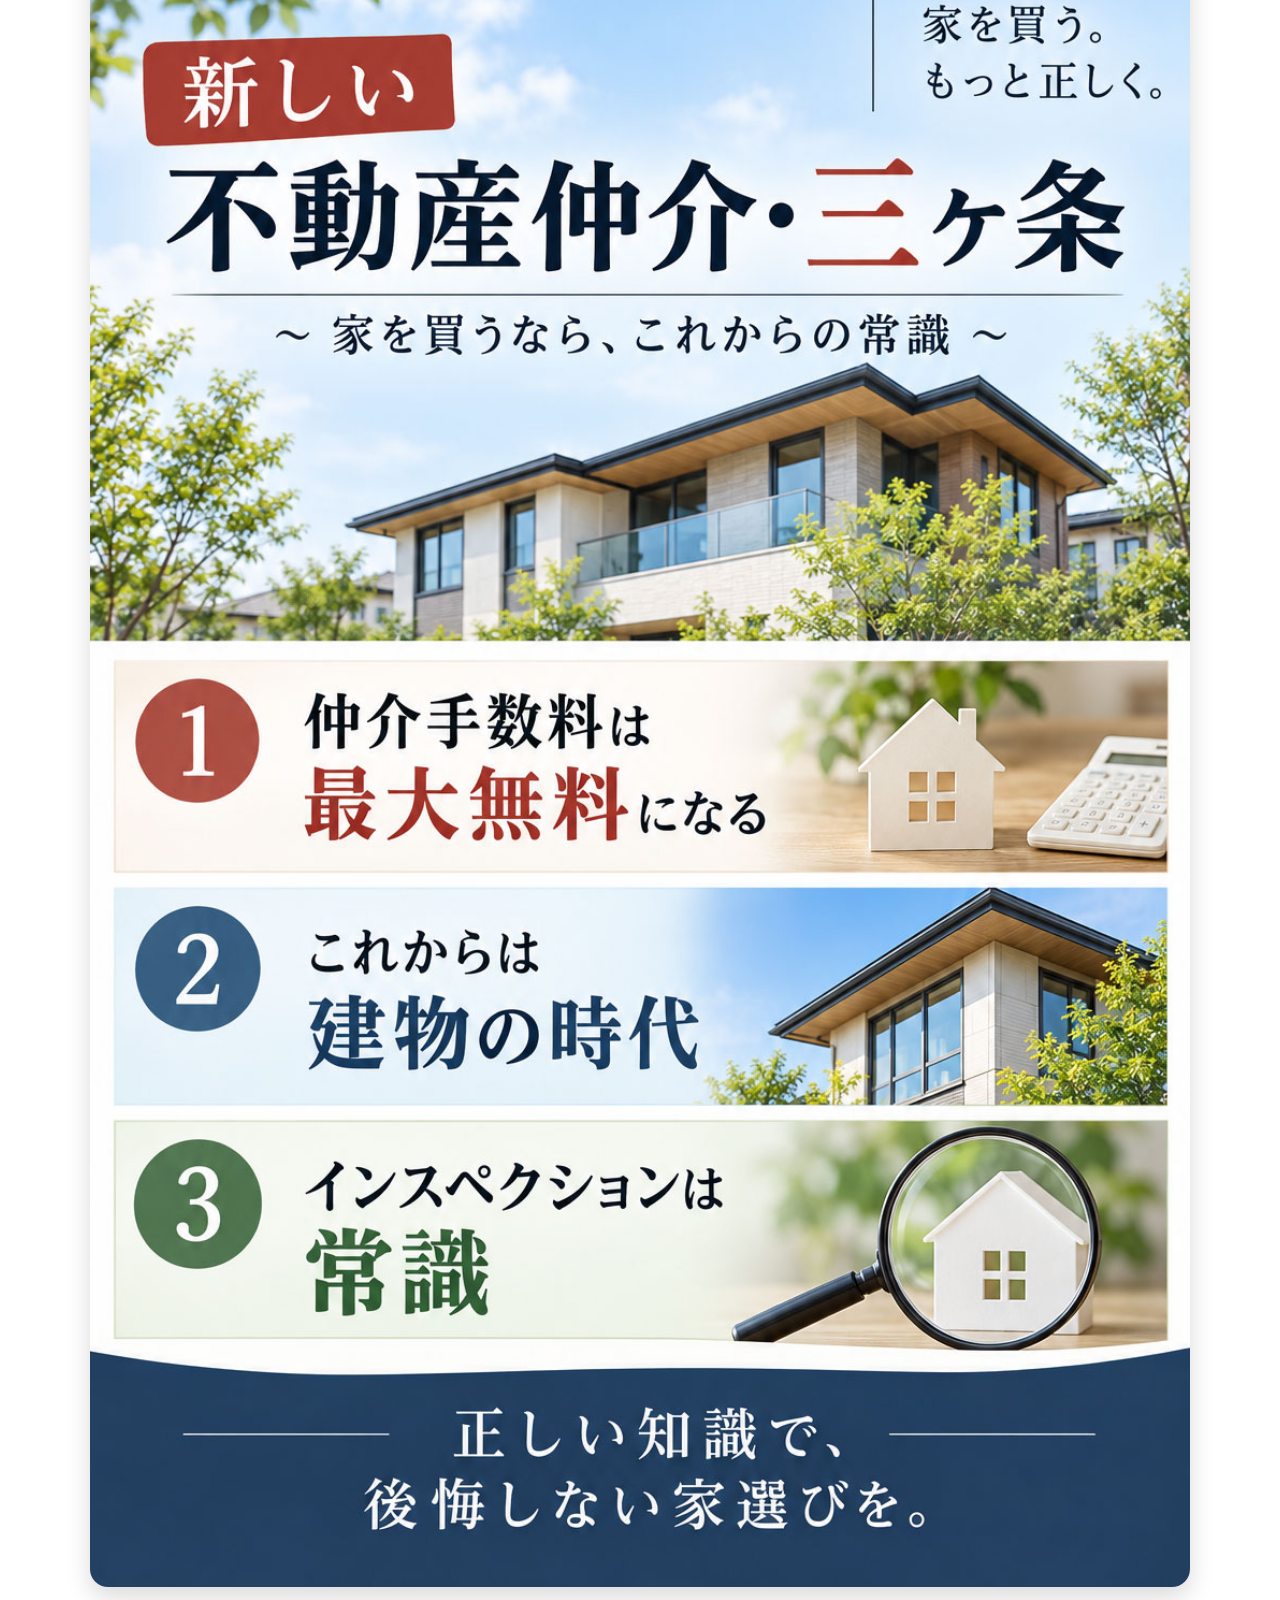
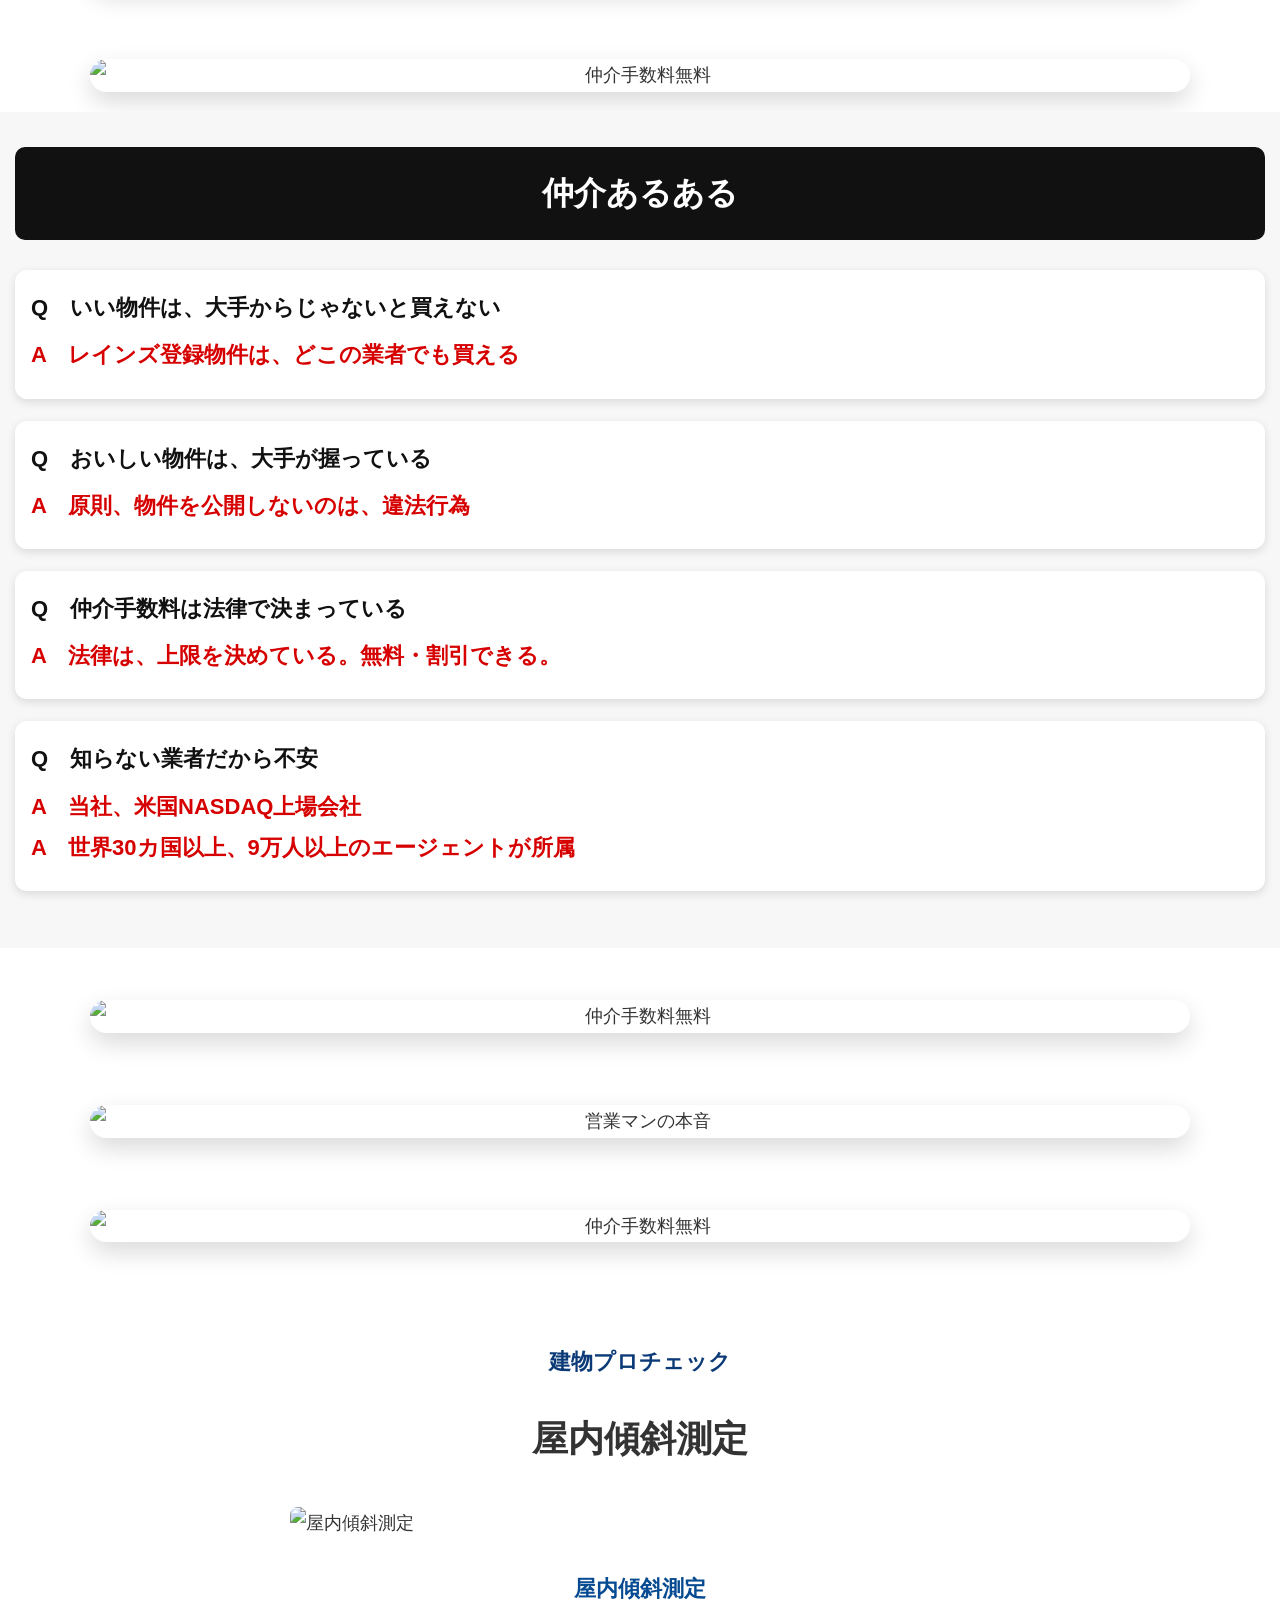
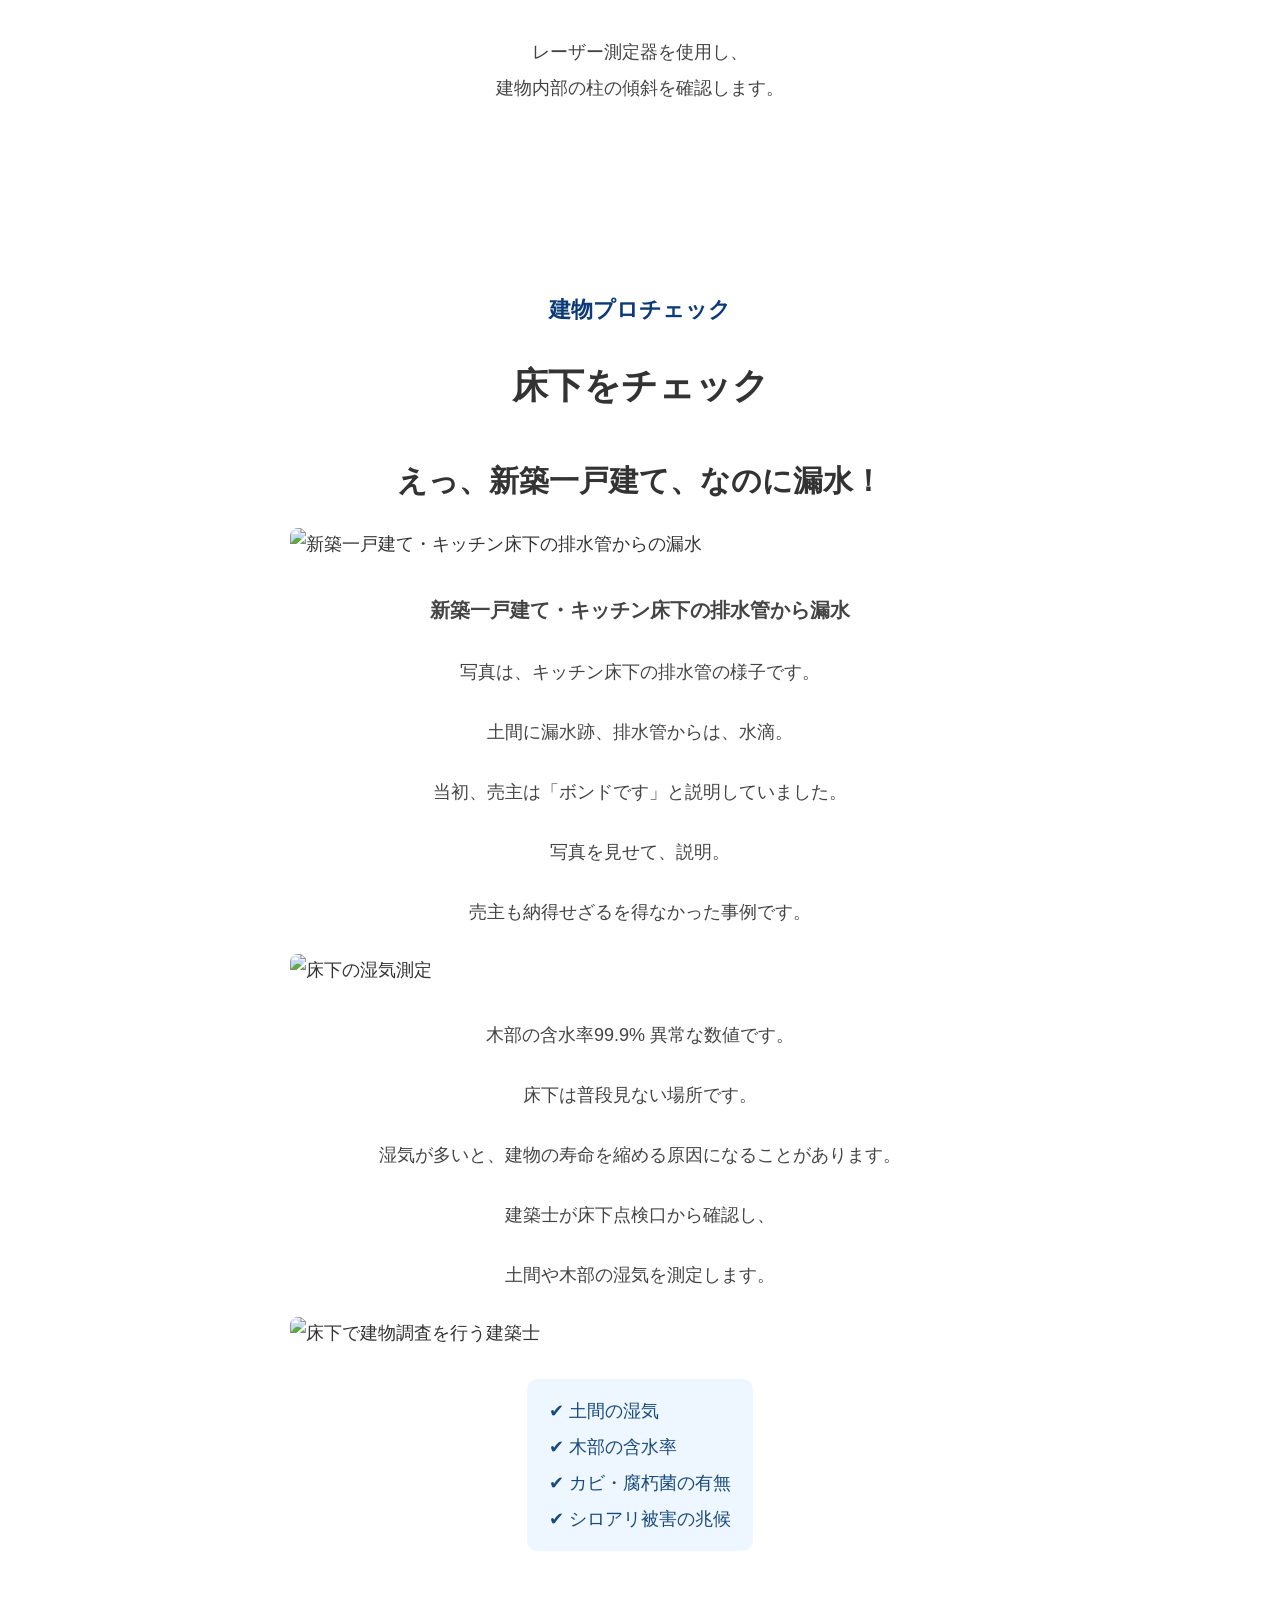
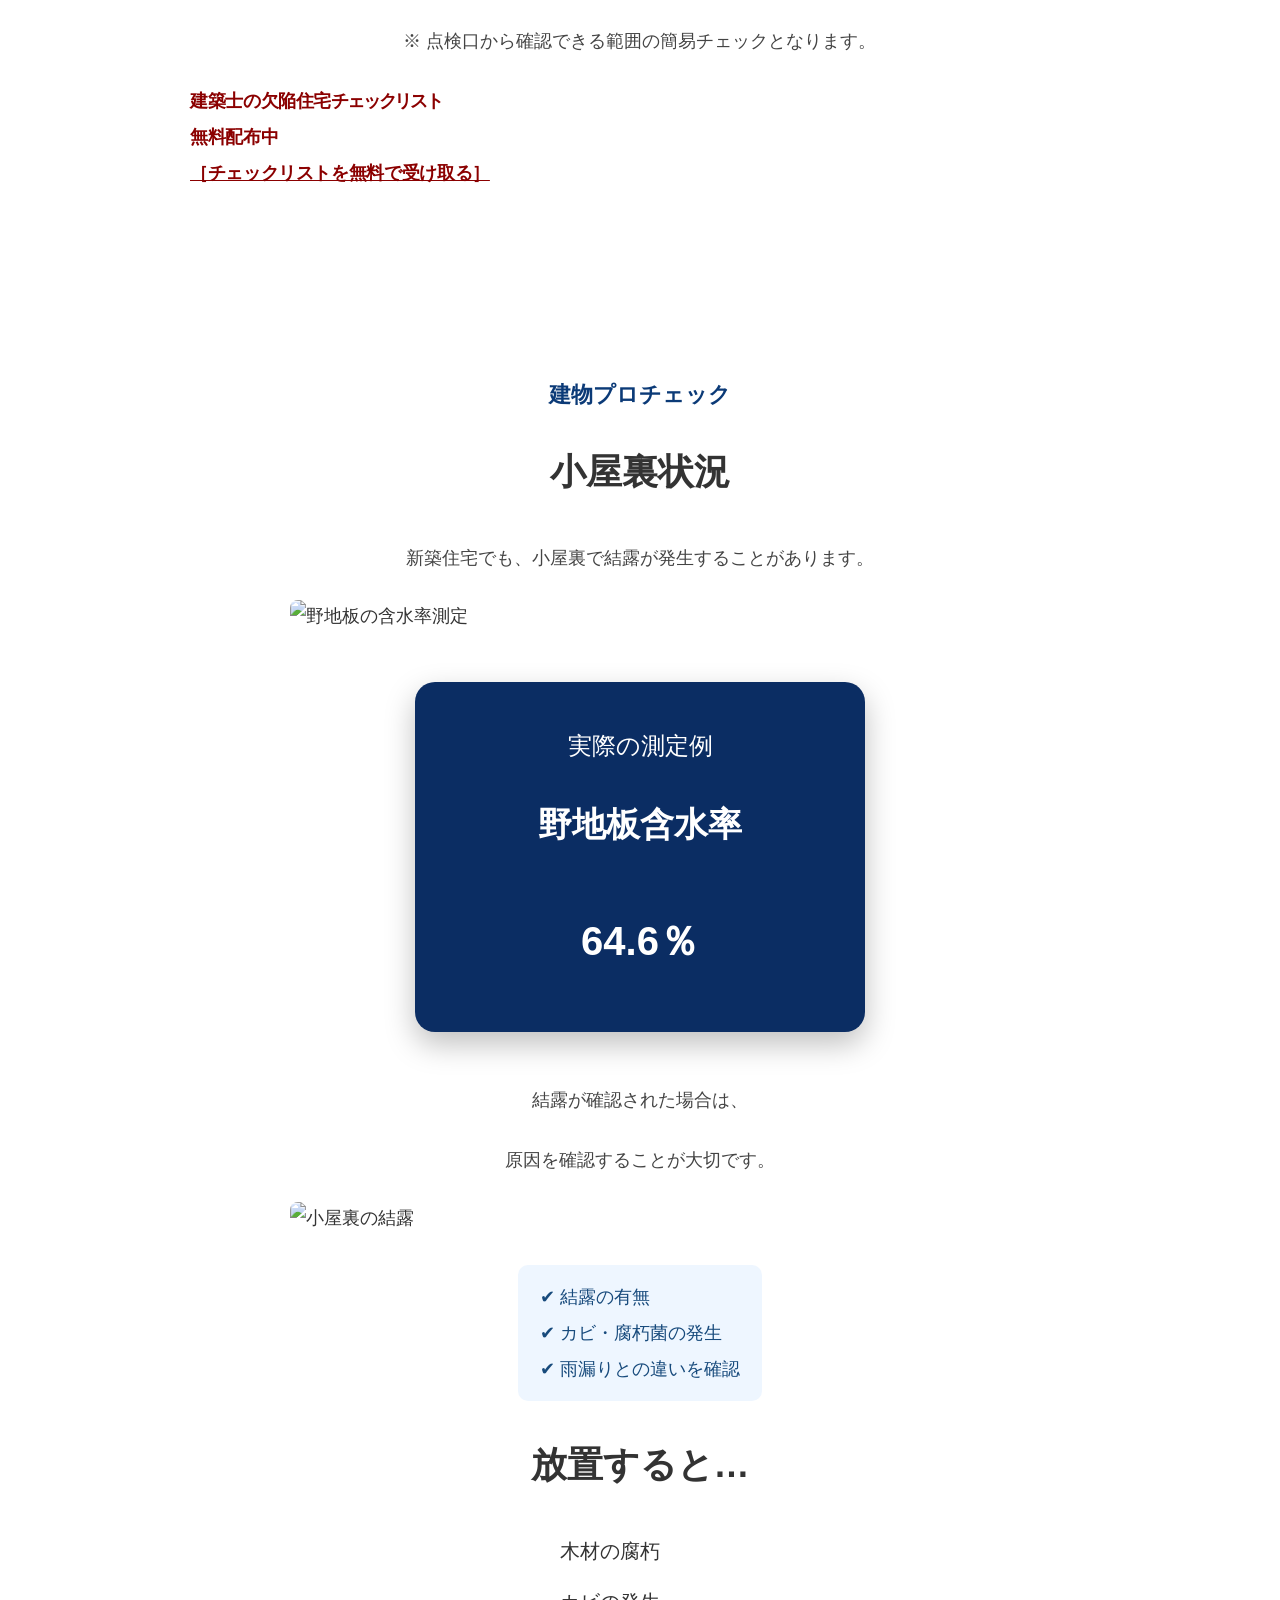
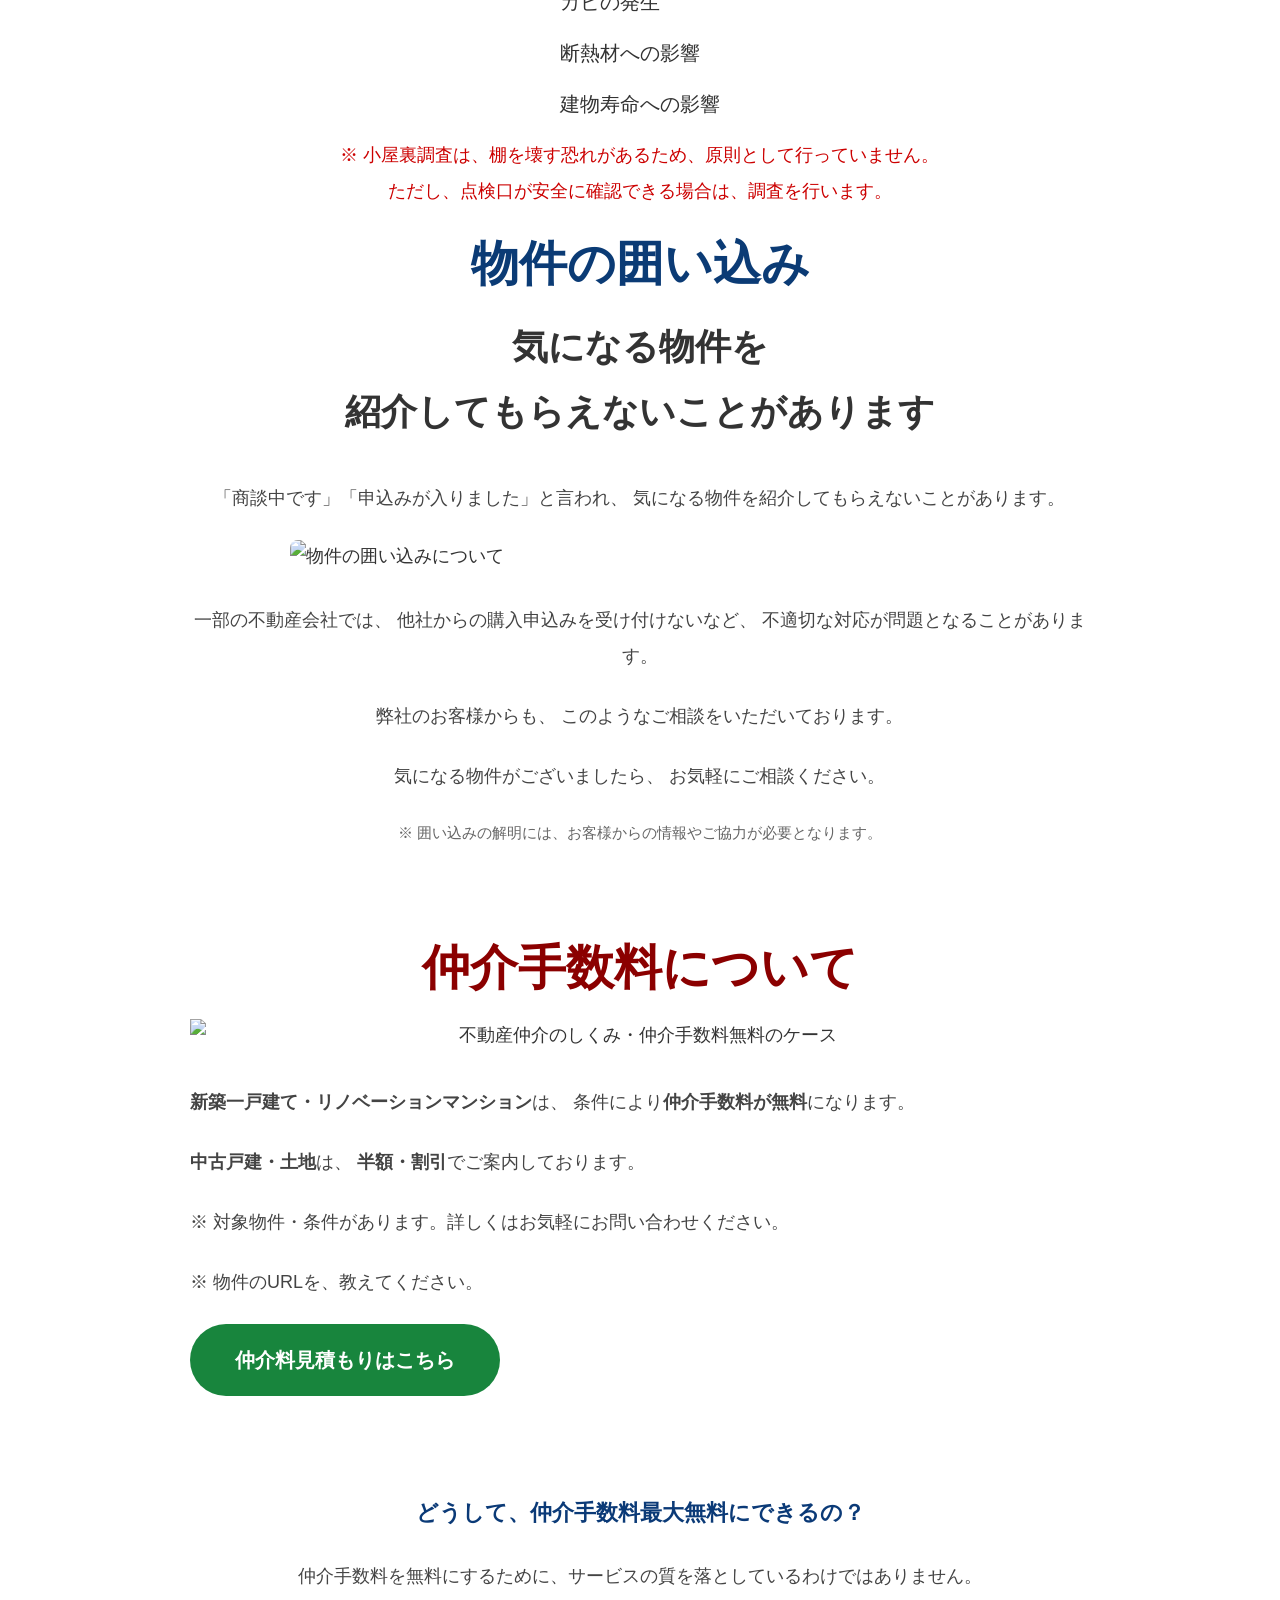
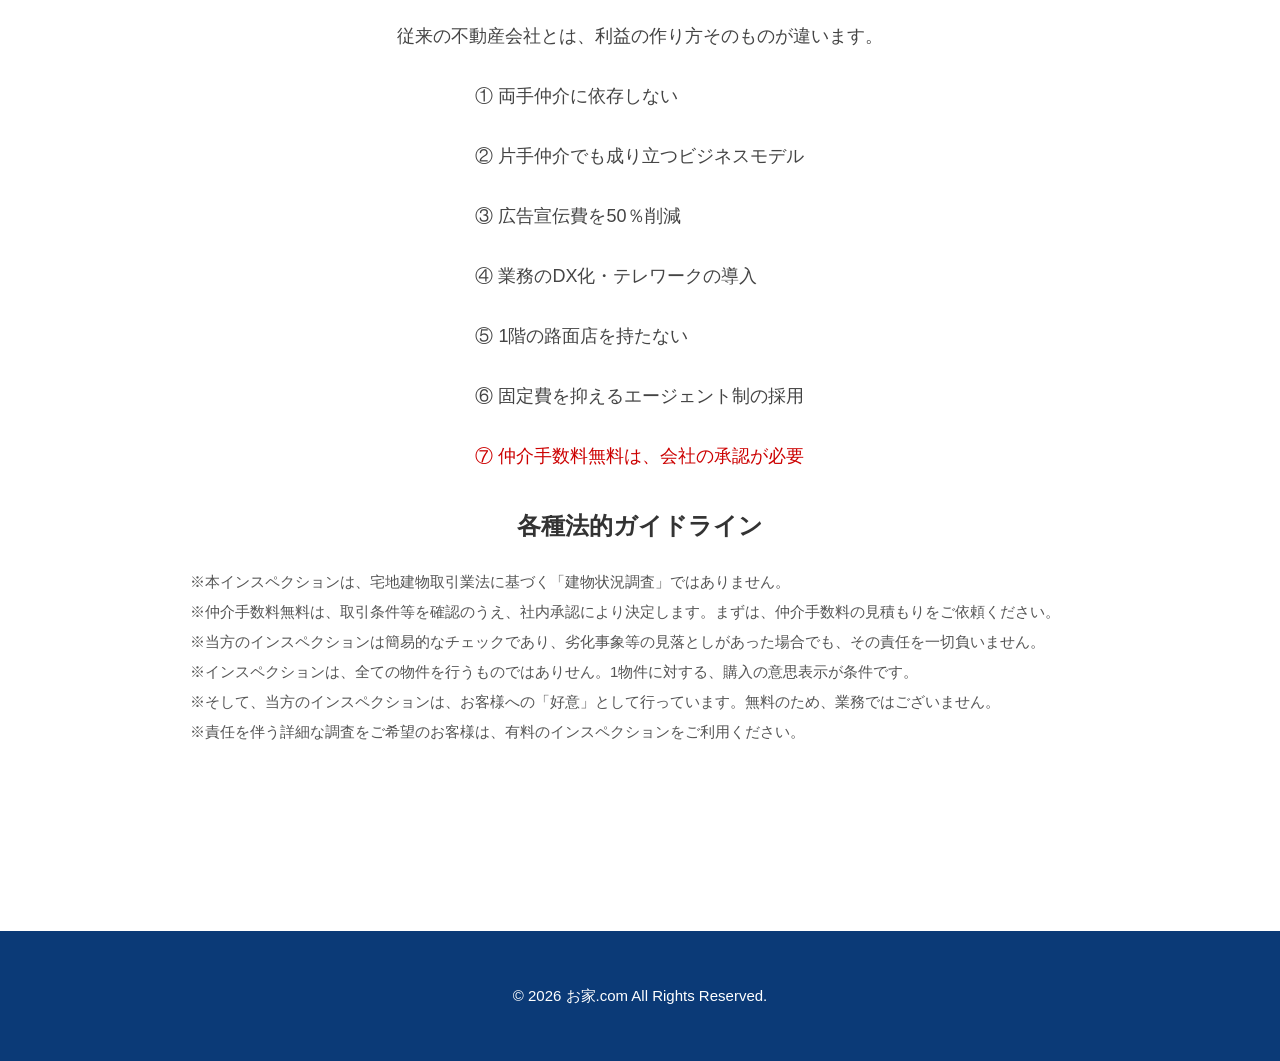
==== commit 2b96d0bc: "Refactor hero section and update image source Removed redundant hero section comments and adjusted t" ====
--- a/index.html
+++ b/index.html
@@ -215,11 +215,6 @@
 <!-- HERO -->
 <!-- ========================================= -->
 
-<!-- ========================================= -->
-<!-- HERO -->
-<!-- ========================================= -->
-
-
 <section class="hero">
 
     <!-- 左側（スマホでは下）：文章エリア -->
@@ -242,6 +237,7 @@
 1分で終わります。
   
 </p>
+
 
 
 <div class="hero-text" style="text-align: center;">
@@ -261,28 +257,10 @@
 
     </div><!-- ← ここでしっかりhero-textを閉じる -->
 
-
-<div class="hero-text" style="text-align: center;">
-
-<a href="https://forms.gle/HyXmBgncGQmBEbbC8"
-   class="btn">
-    仲介料見積もりはこちら
-</a>
-<p style="font-size: 22px; line-height: 1.6; font-weight: bold; text-align: center; margin: 25px 0;">
-    <span style="color: #0000ff;">購入前に、建物をチェック。</span><br>
-    <span style="color: #ff0000;">安心して、家を選びませんか。</span>
-</p>    
-
-   </div>
-        
-
-
-    </div><!-- ← ここでしっかりhero-textを閉じる -->
-
     <!-- 右側（スマホでは上）：画像エリア -->
  <section class="inspection">
 
-    <img src="mel.JPG"
+    <img src="mel.png"
          alt="あなた"
          class="responsive-img">
 
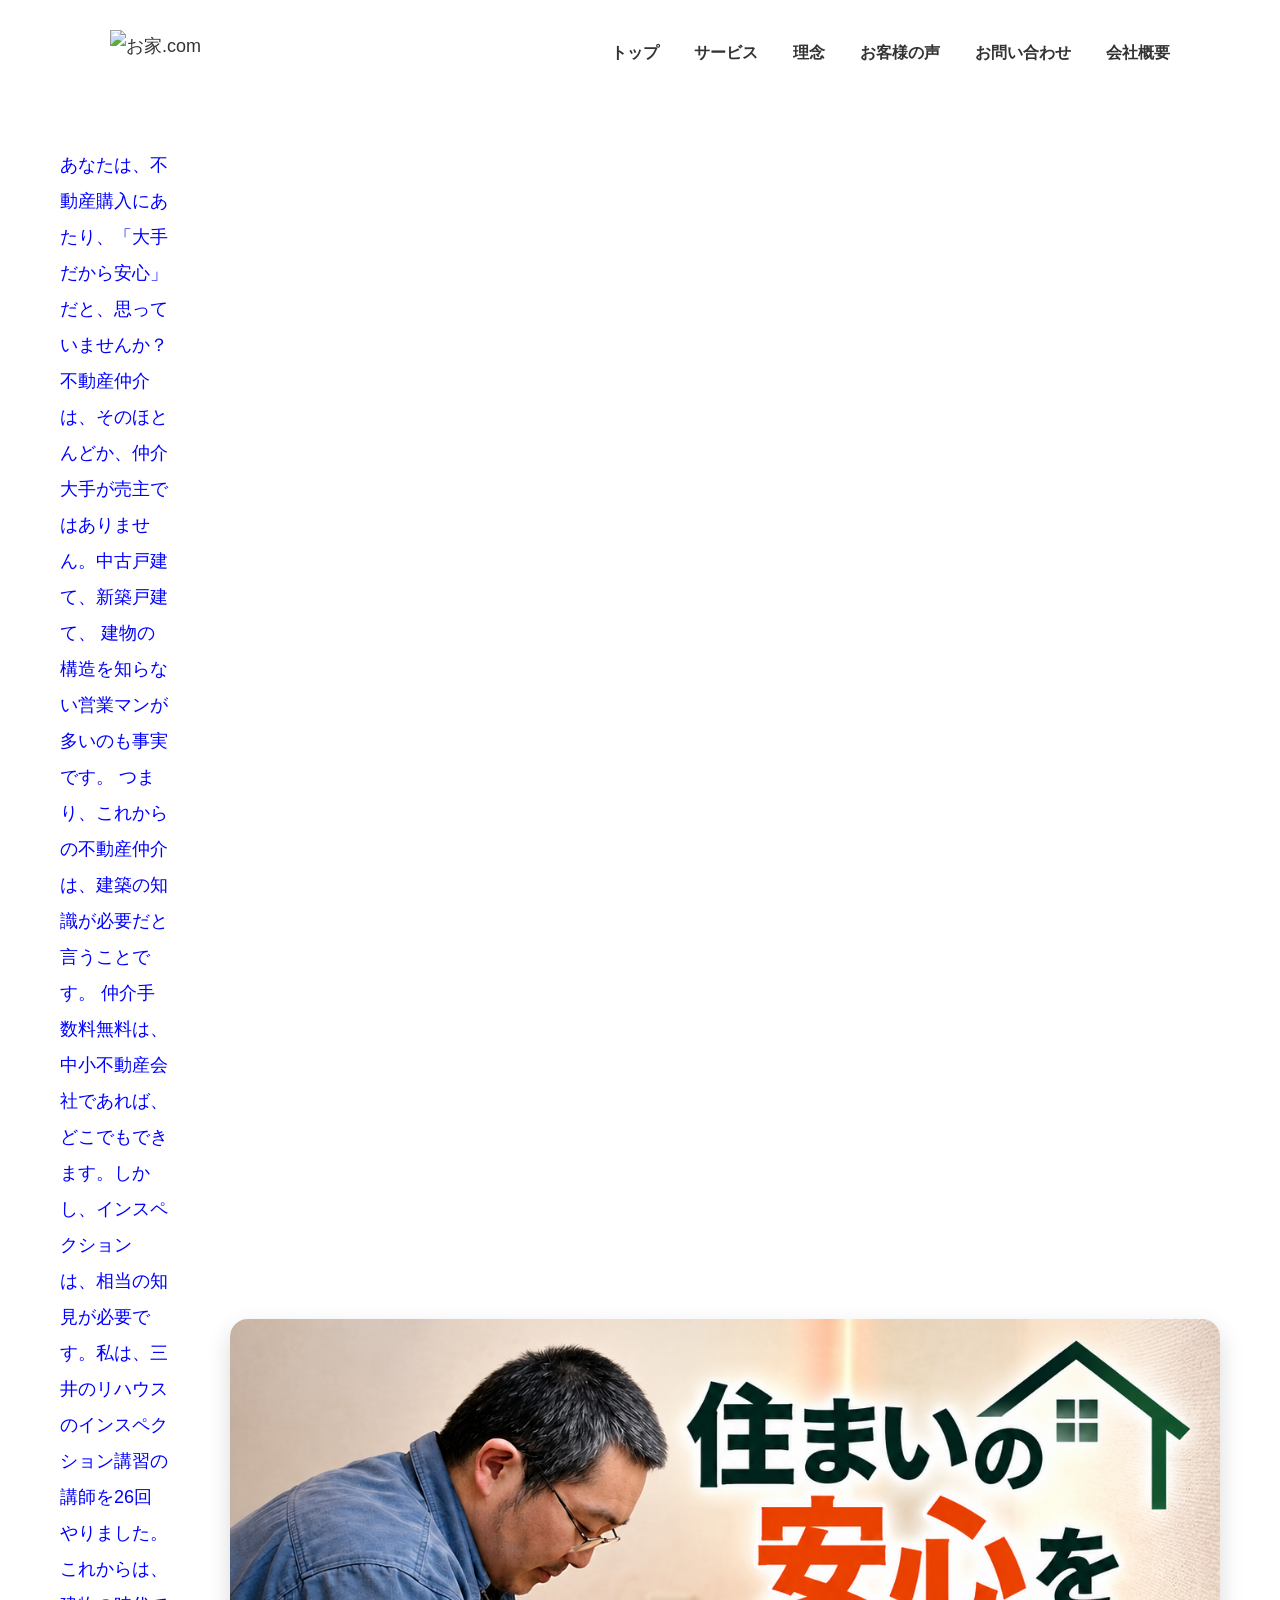
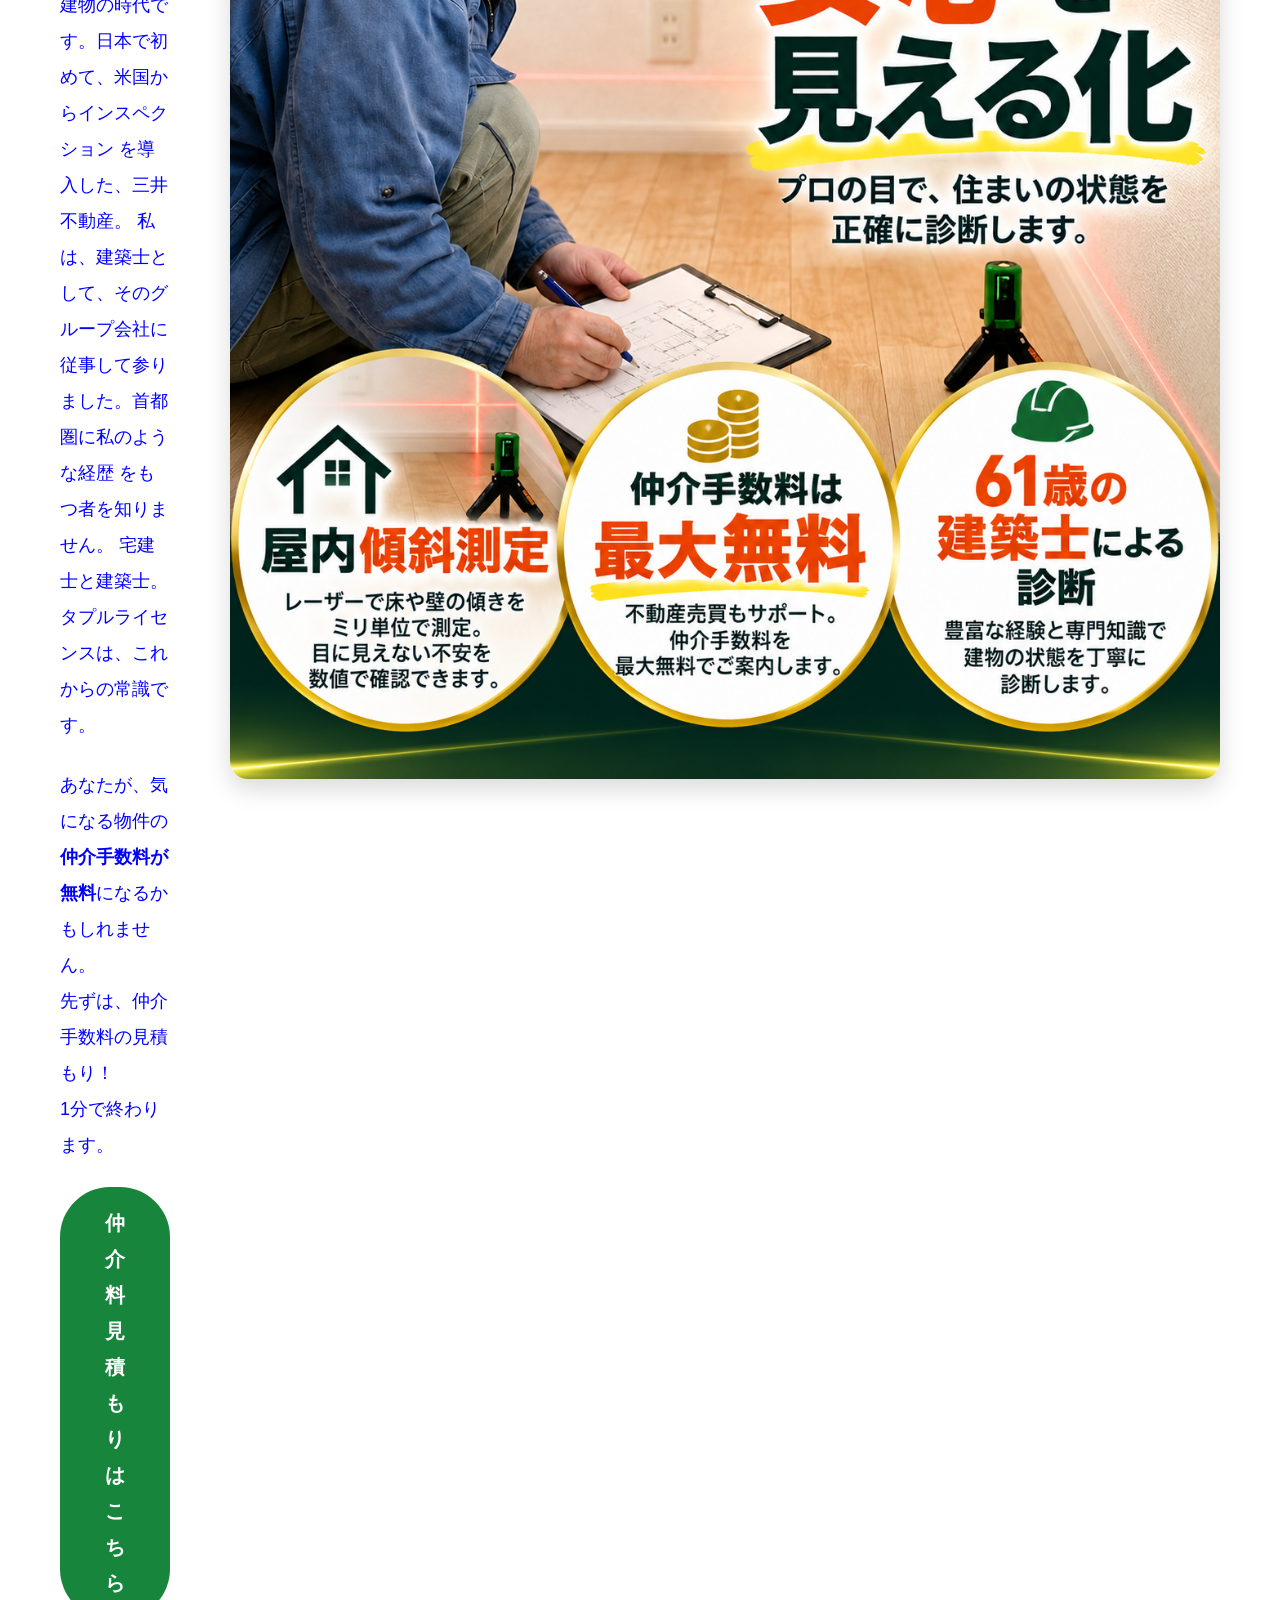
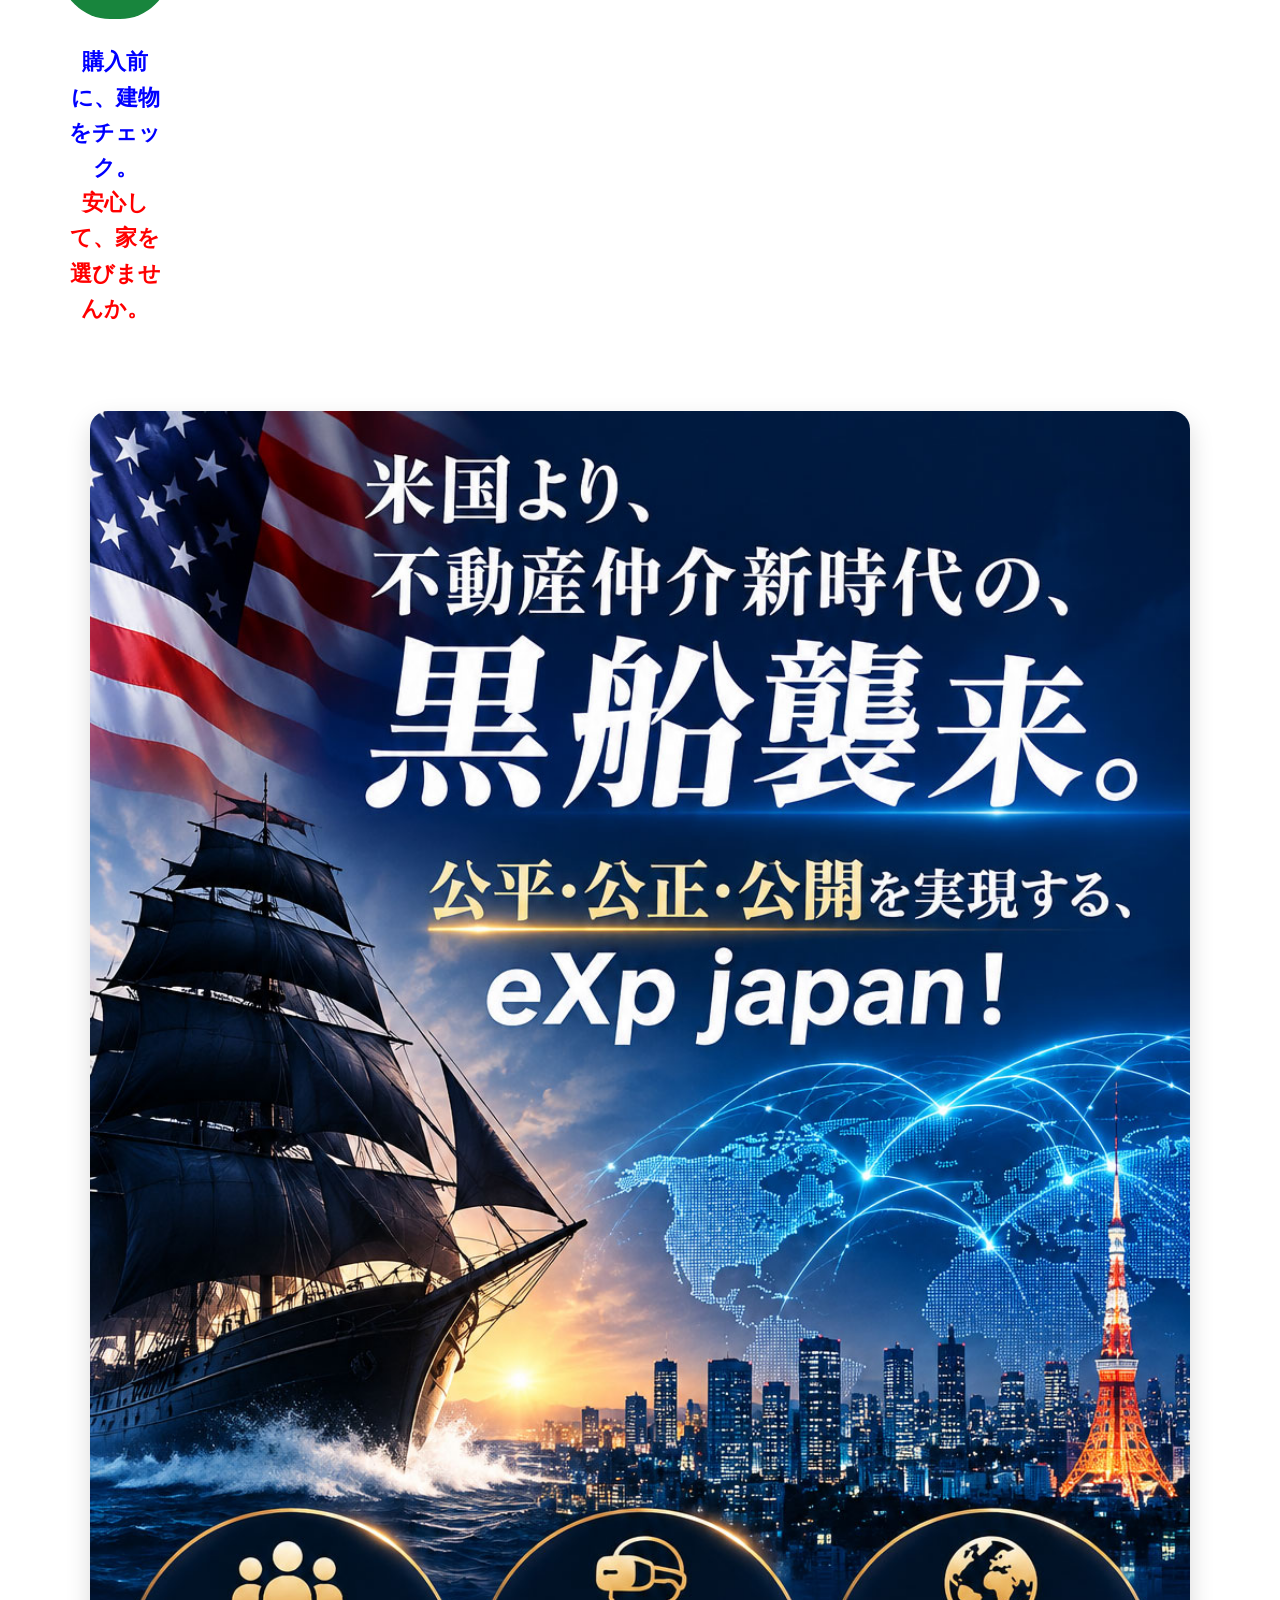
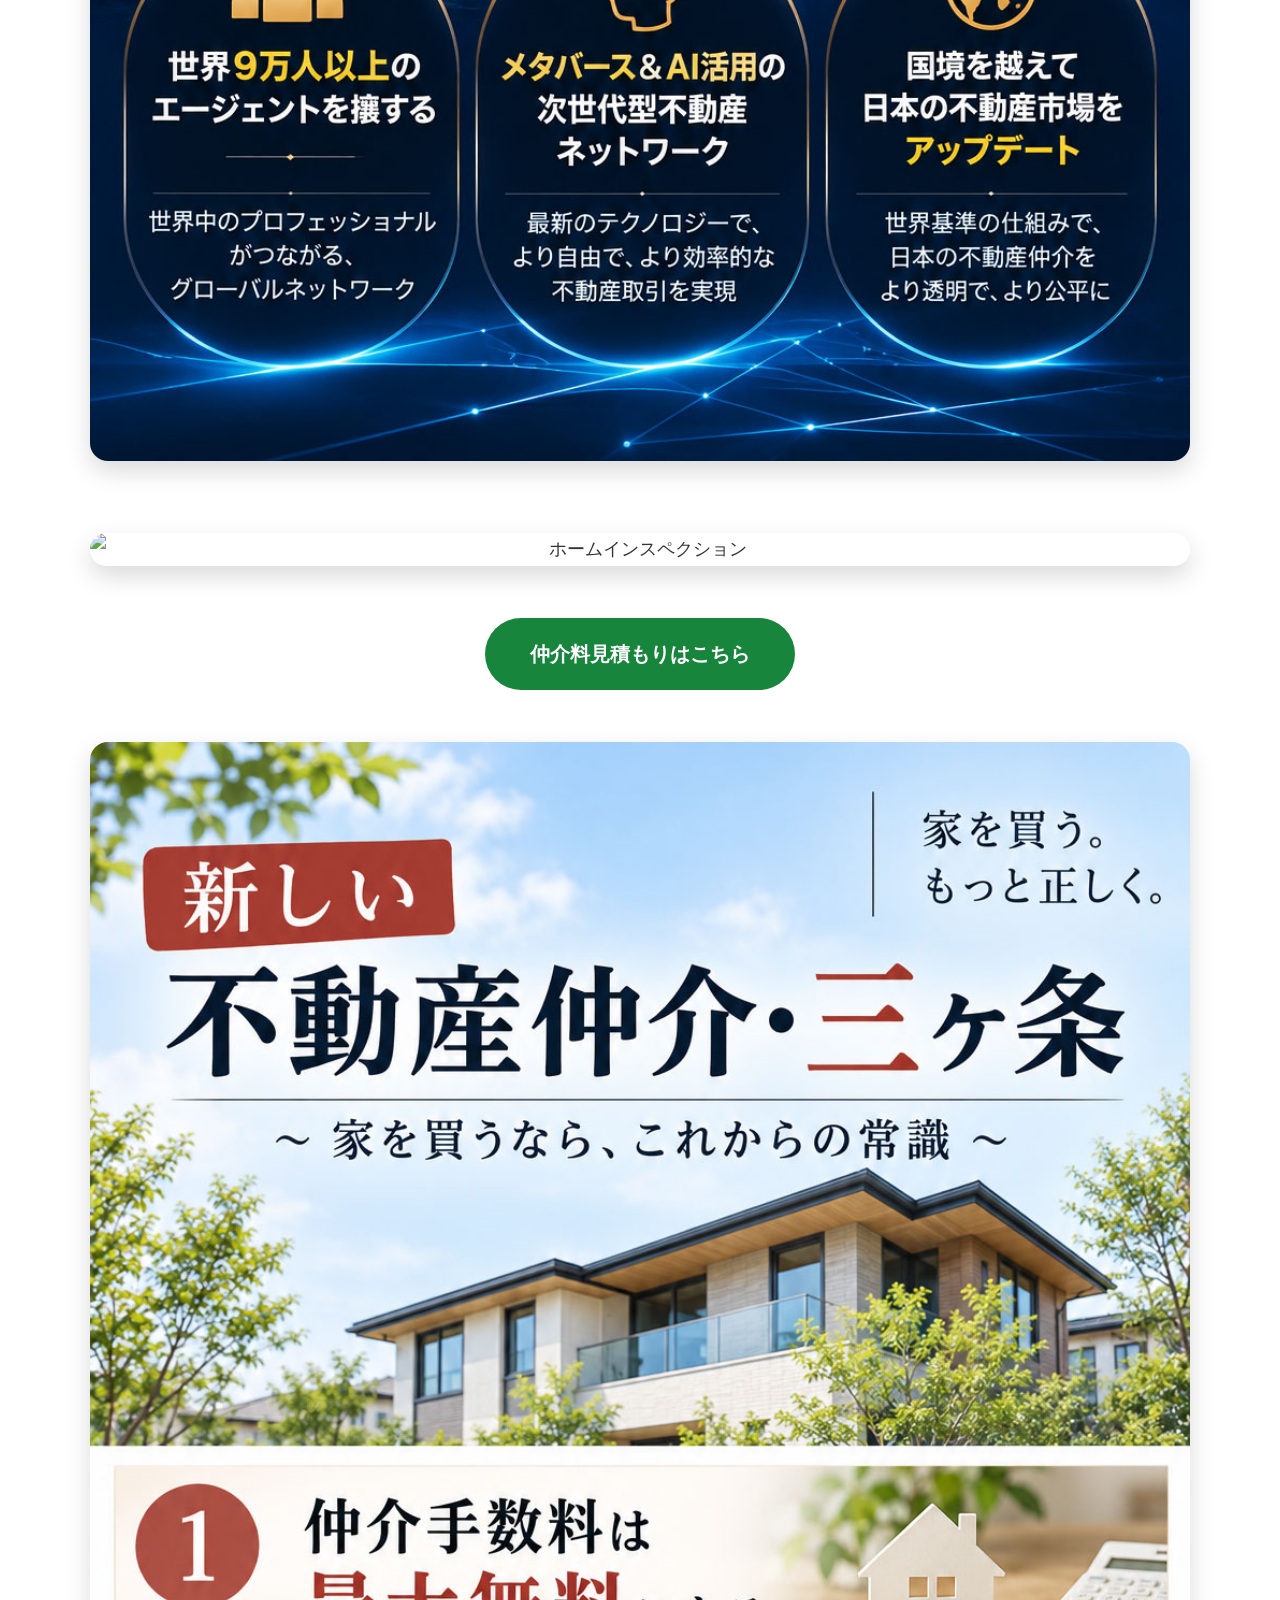
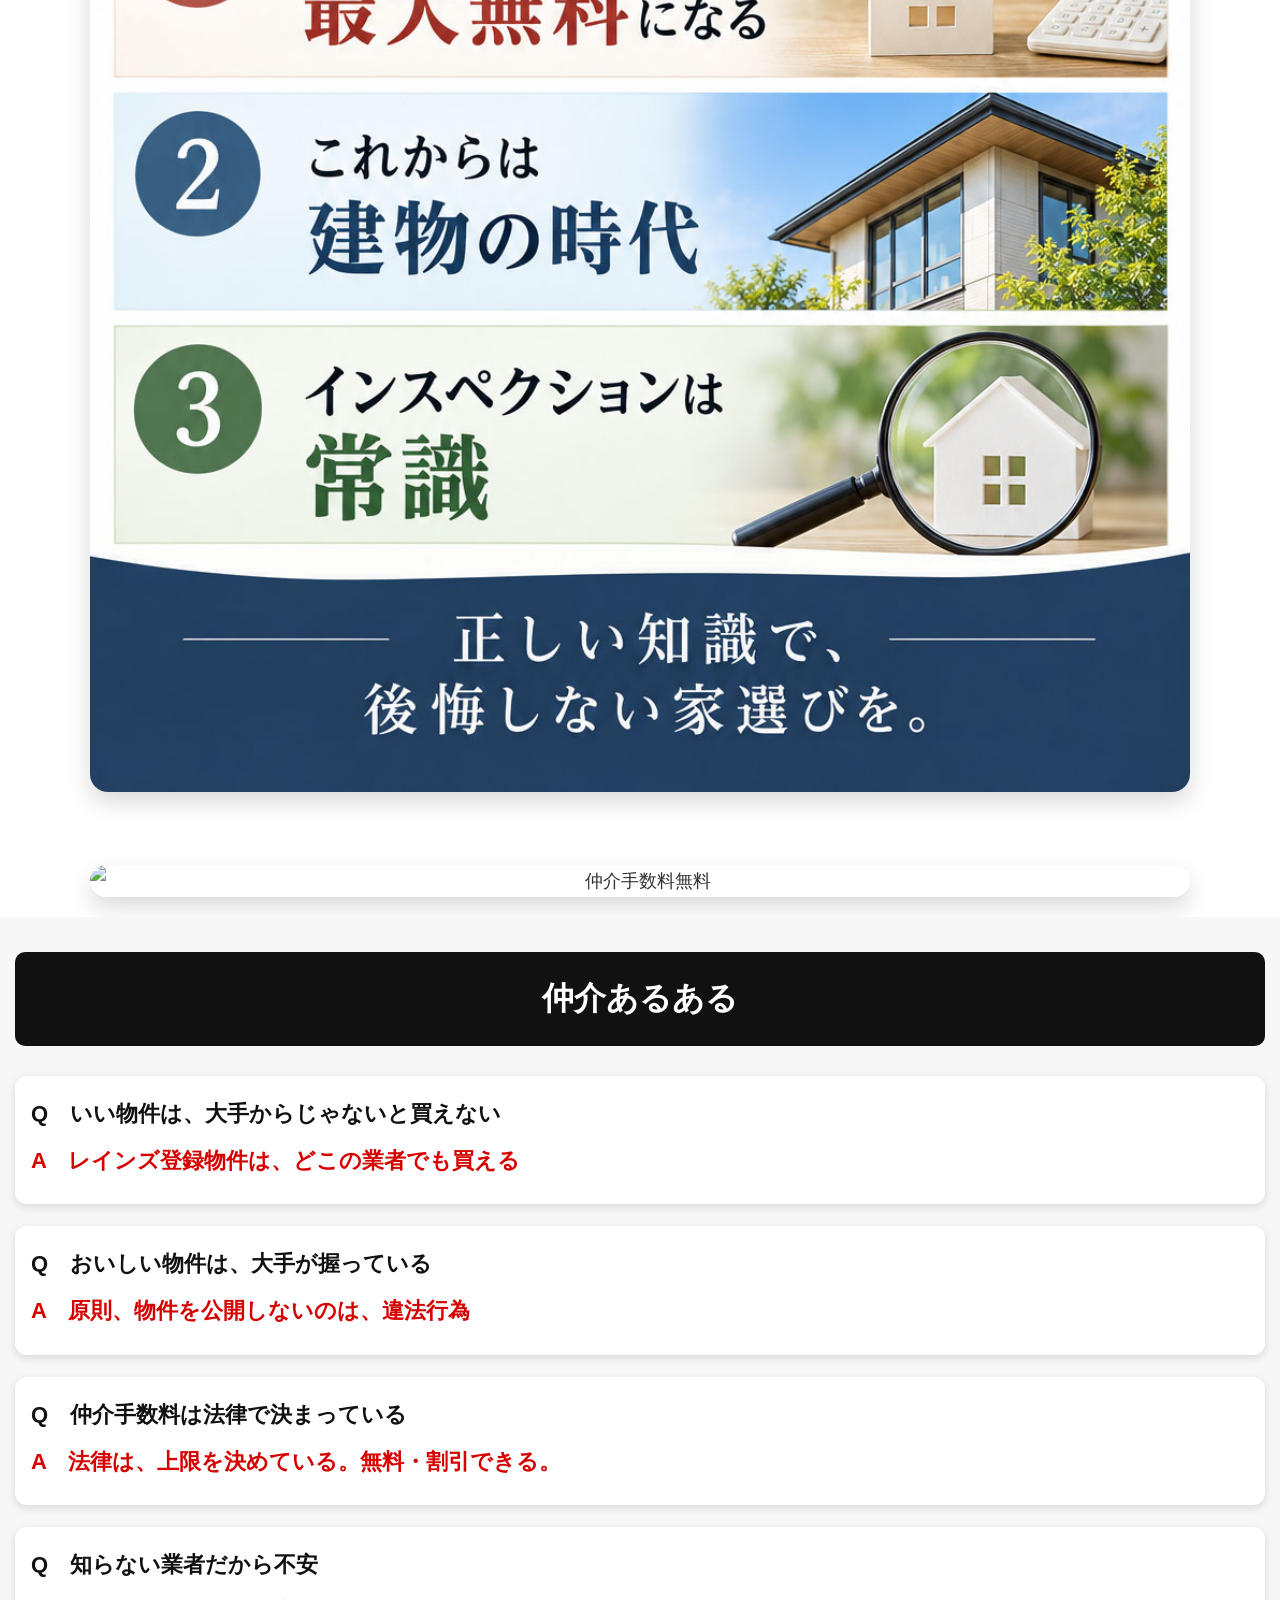
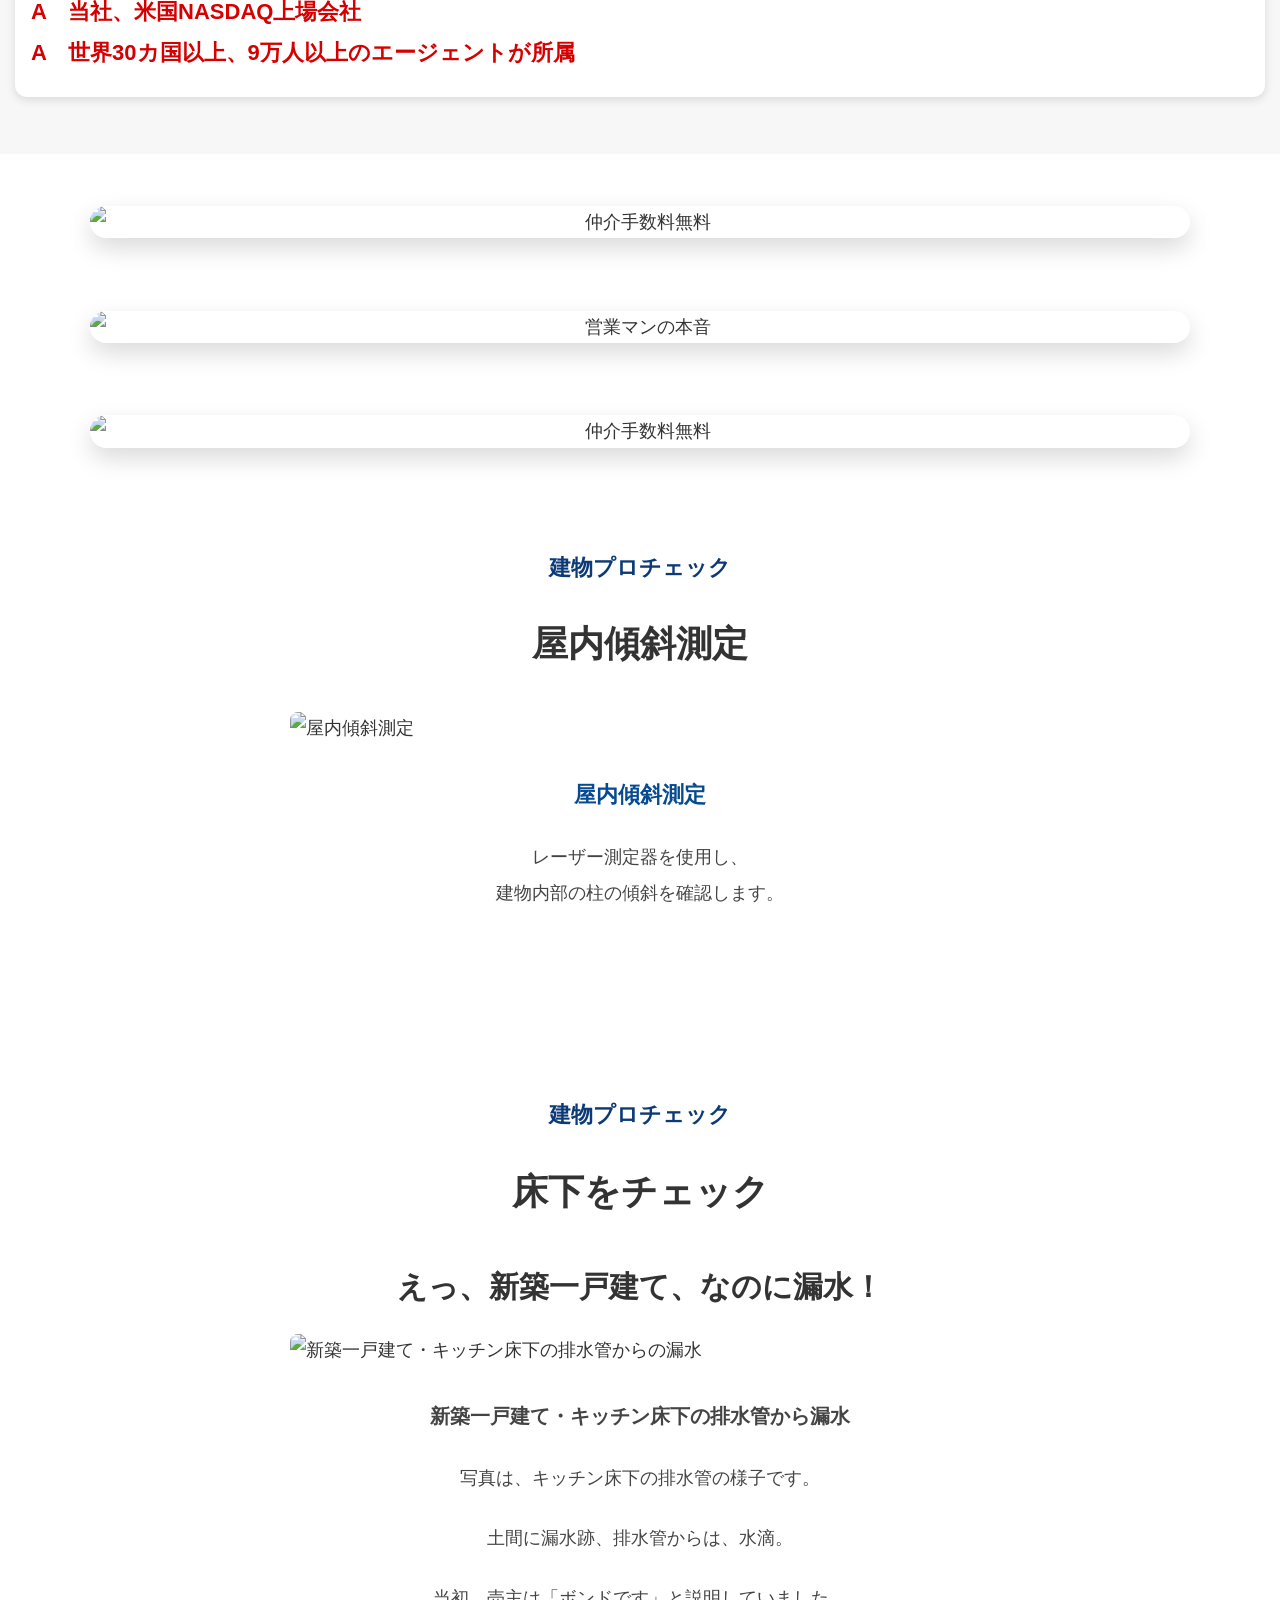
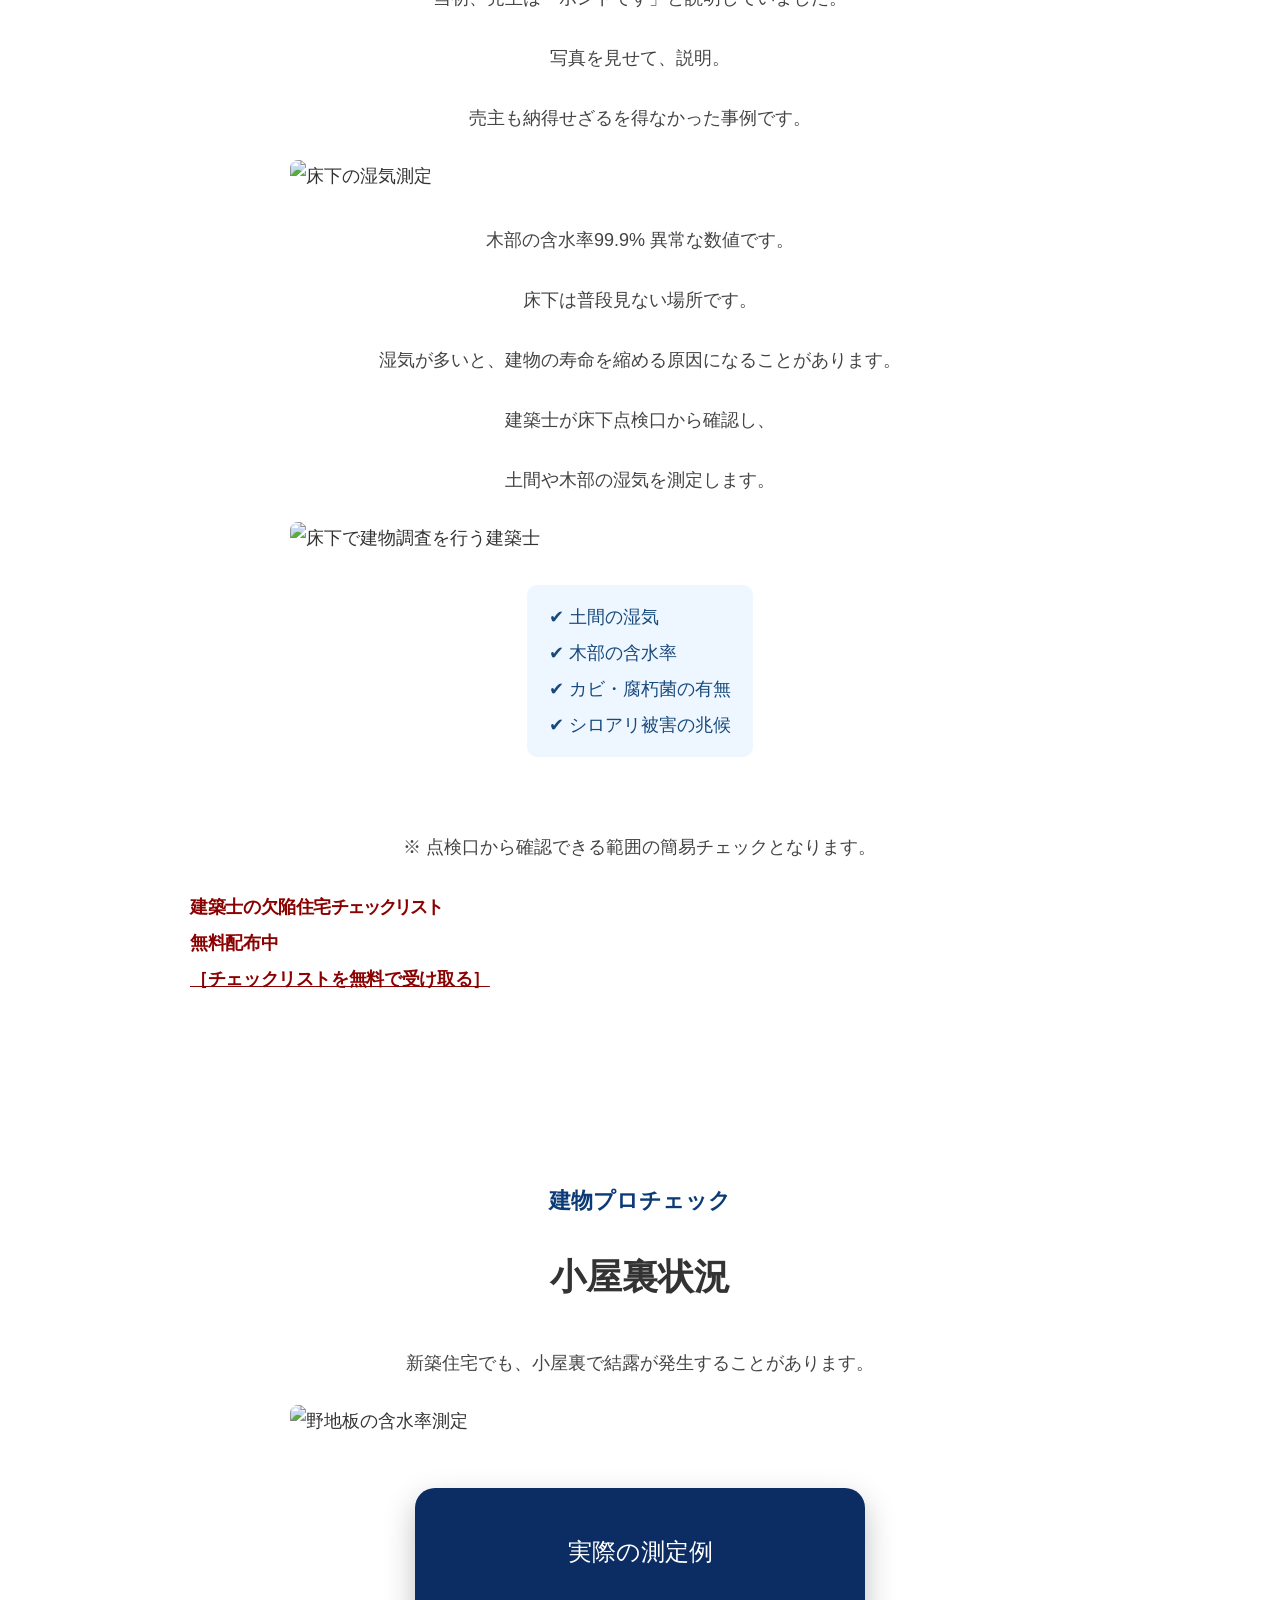
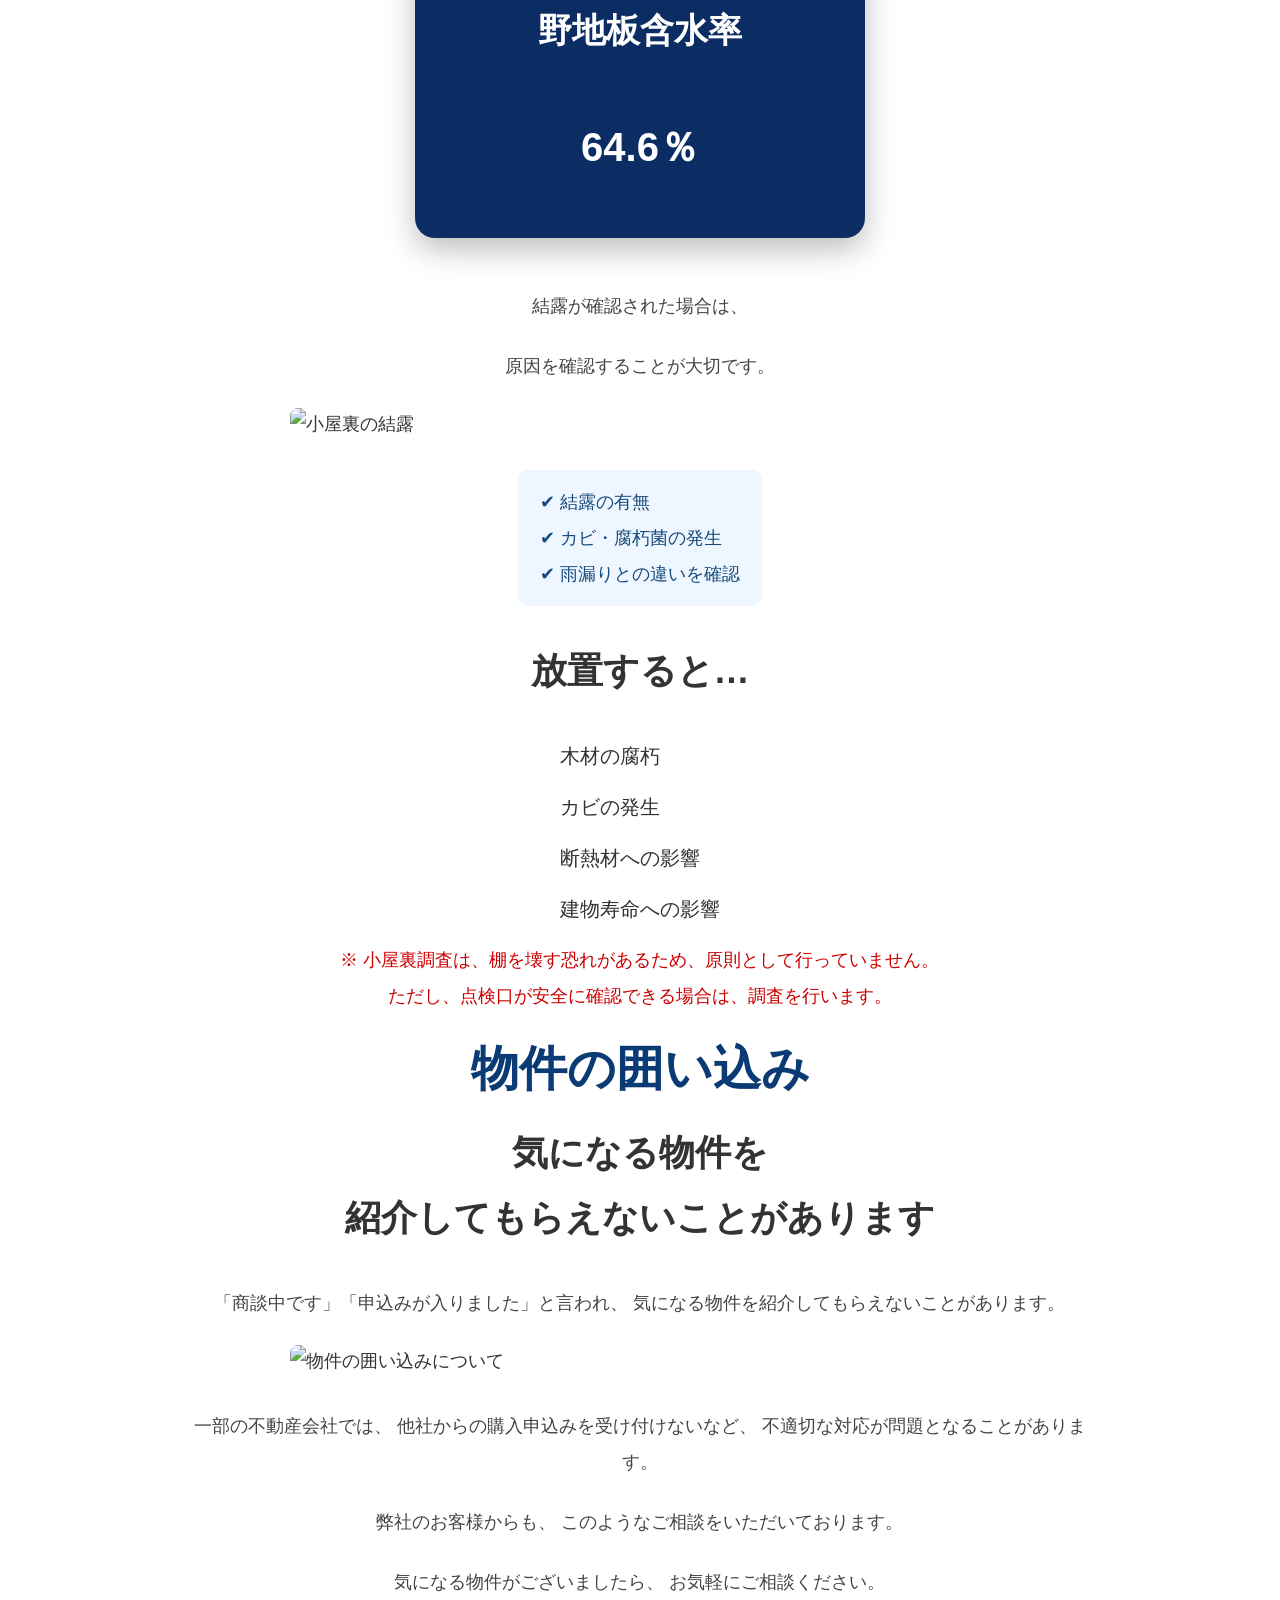
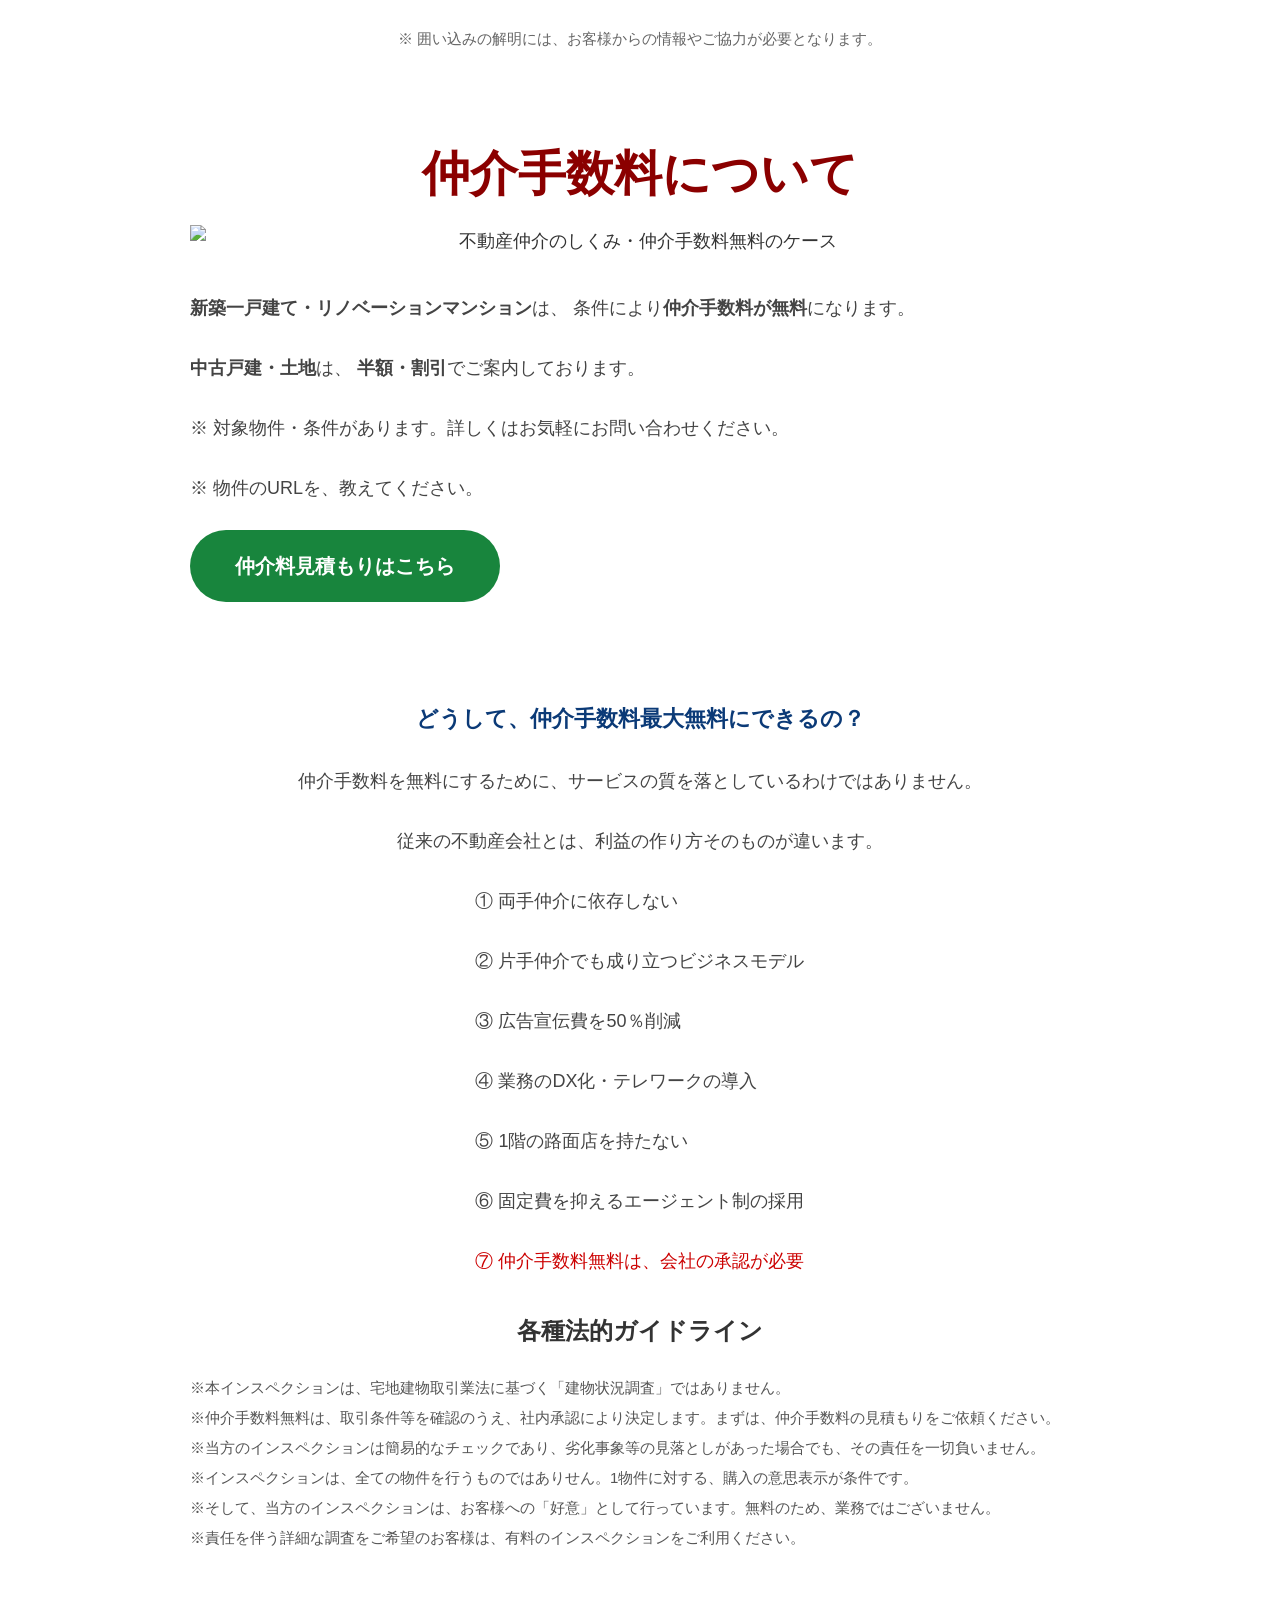
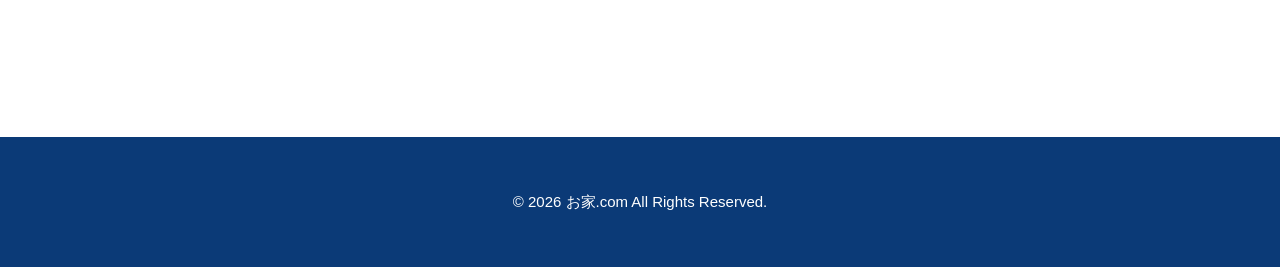
==== commit e19c1354: "Remove heading about housing inspection offers Removed the heading about free housing inspections an" ====
--- a/index.html
+++ b/index.html
@@ -220,10 +220,7 @@
     <!-- 左側（スマホでは下）：文章エリア -->
     <div class="hero-text">
 
-<h1 style="font-size: clamp(22px, 5vw, 32px); line-height: 1.4; white-space: nowrap;">
-    建築士が無料で<span style="color:red;">住宅診断</span>を実施！<br>
-    物件の仲介手数料も<span style="color:red;">最大0円</span>！
-</h1>
+<div style="height: 0; margin: 0; padding: 0;"></div>
 
      
 <p style="color: #0000ff;">
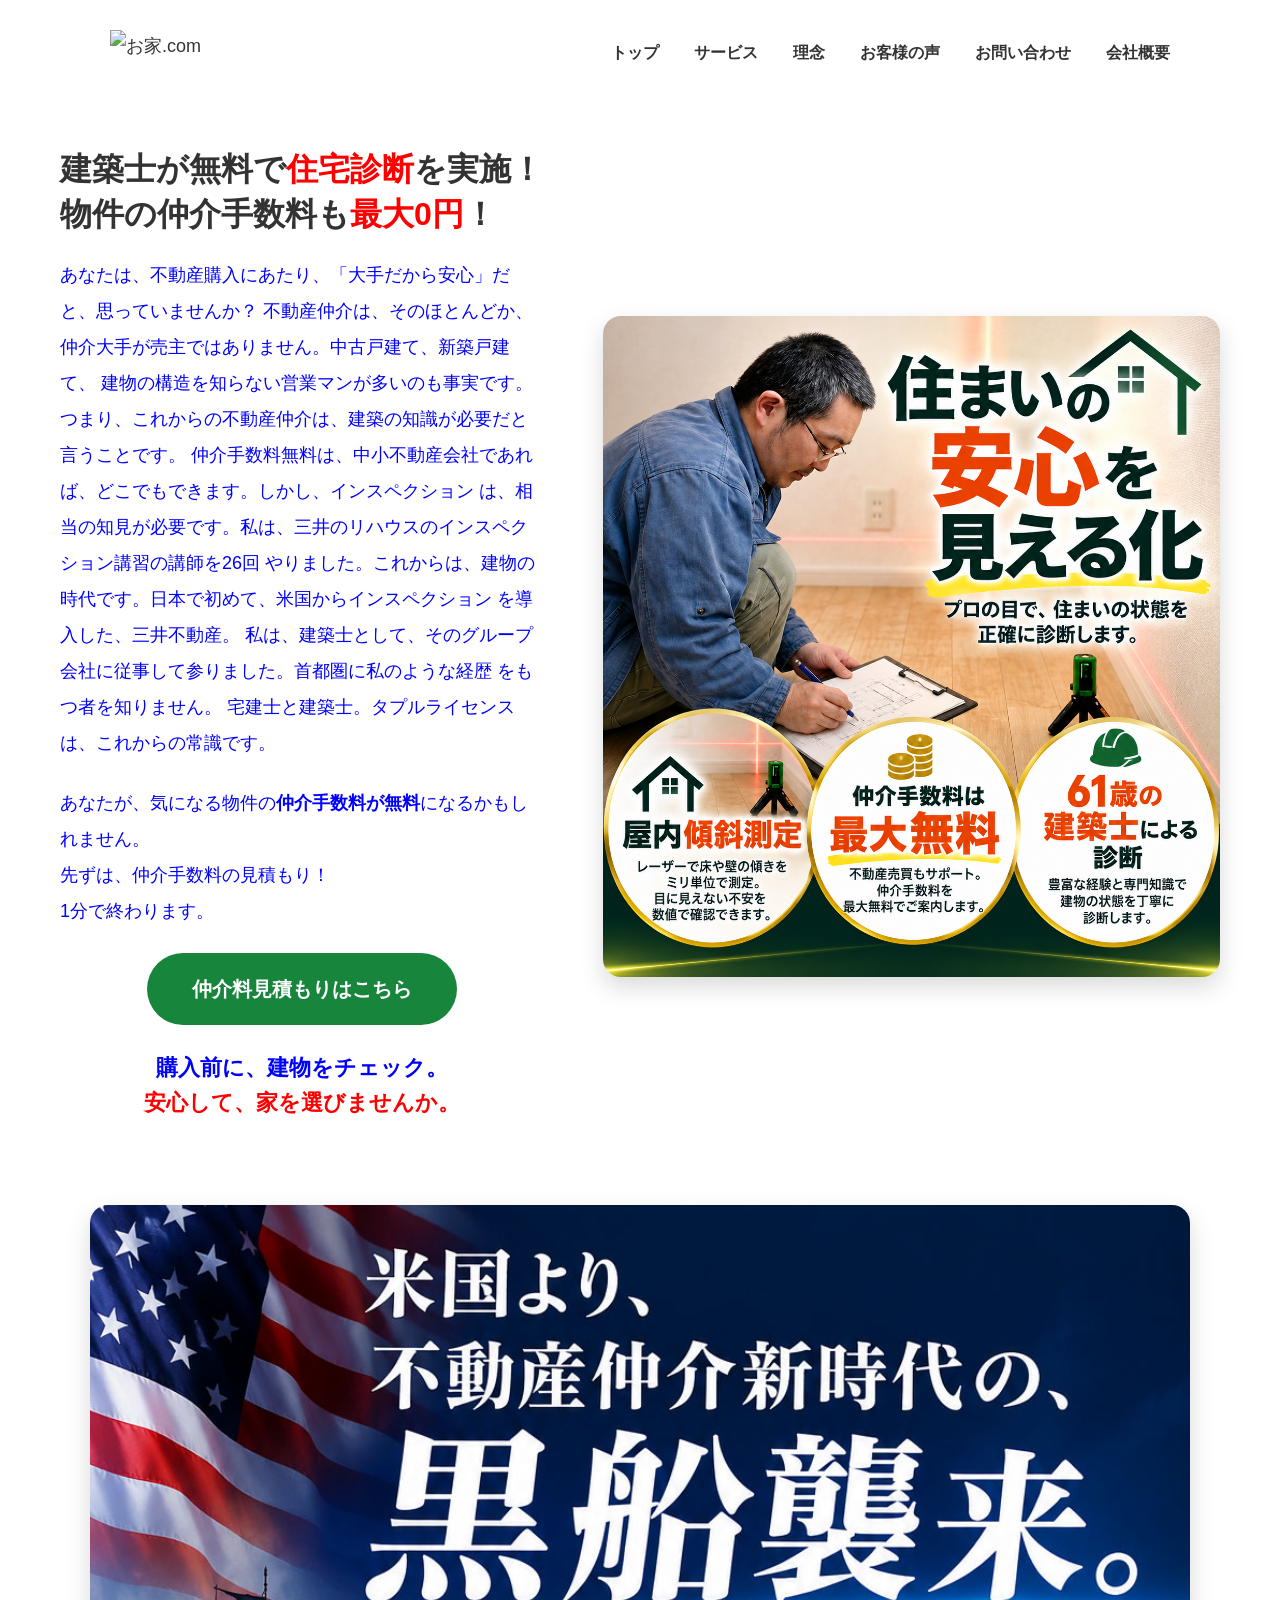
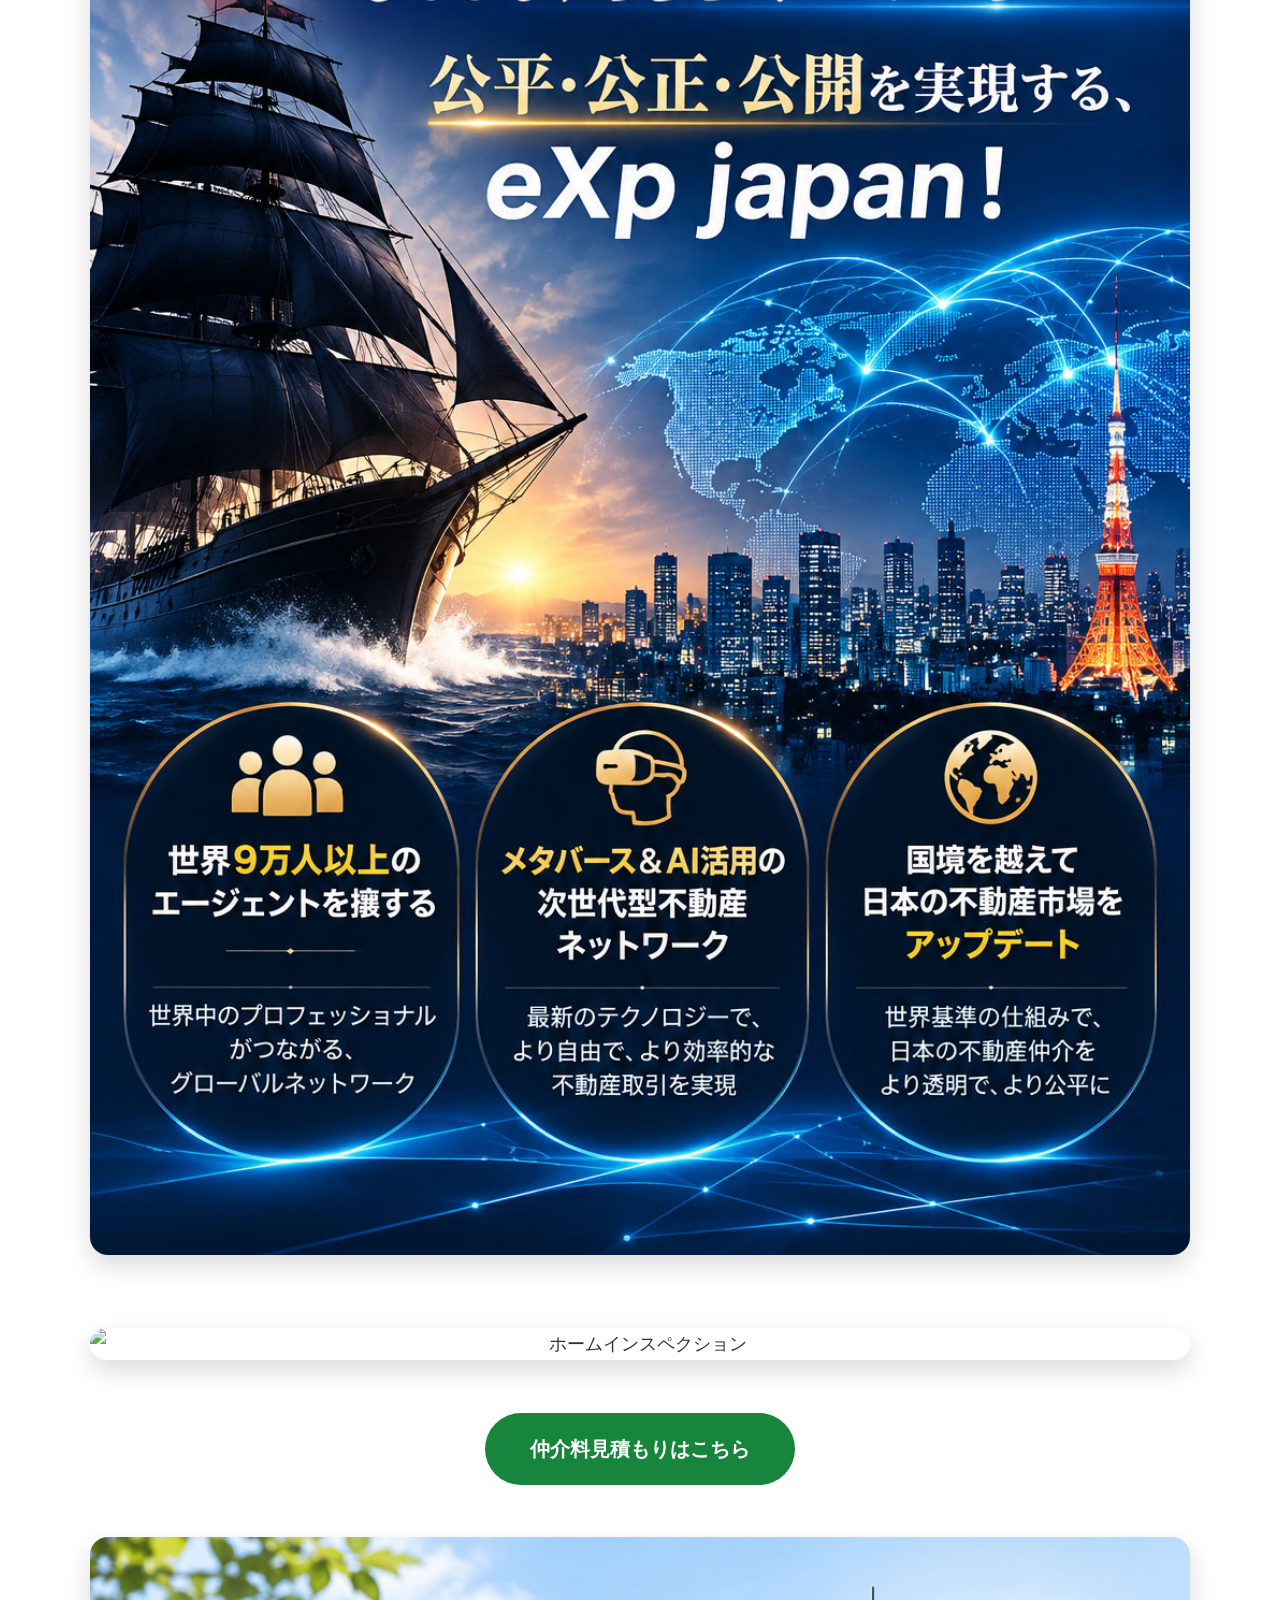
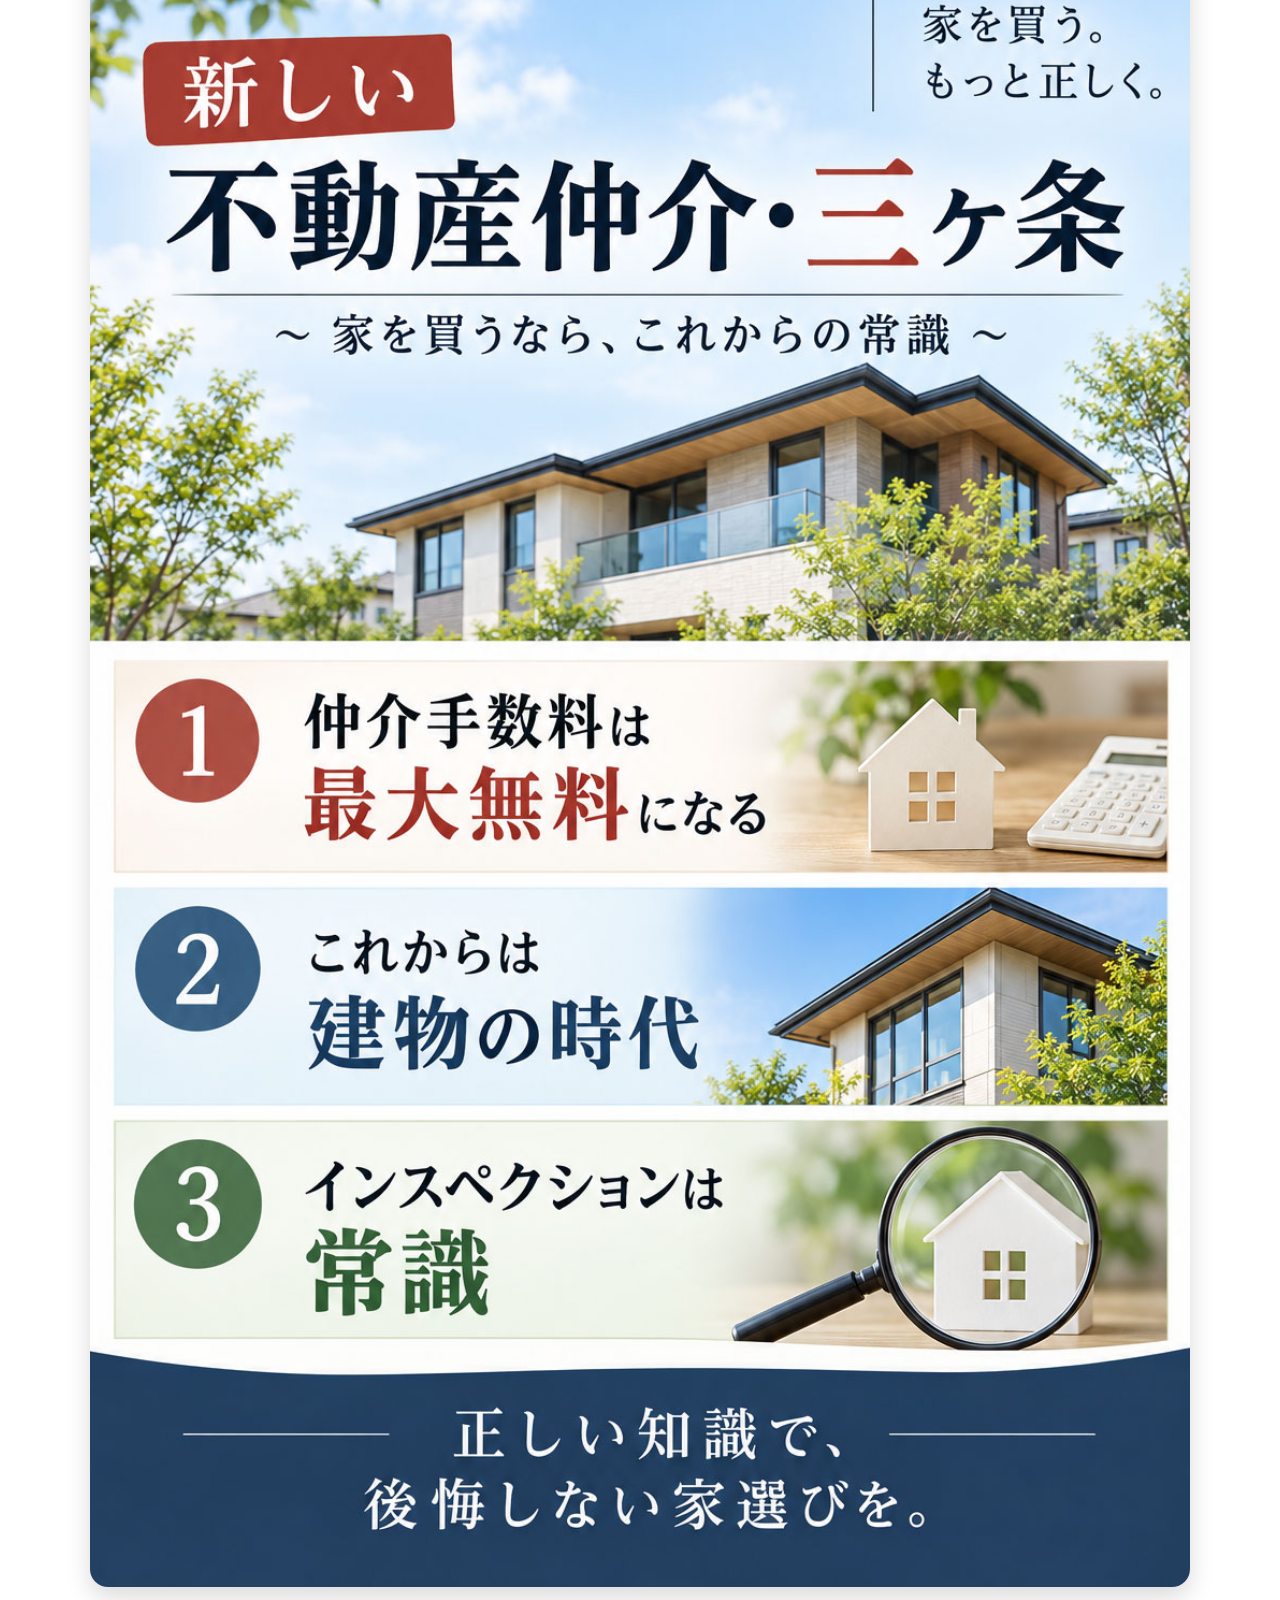
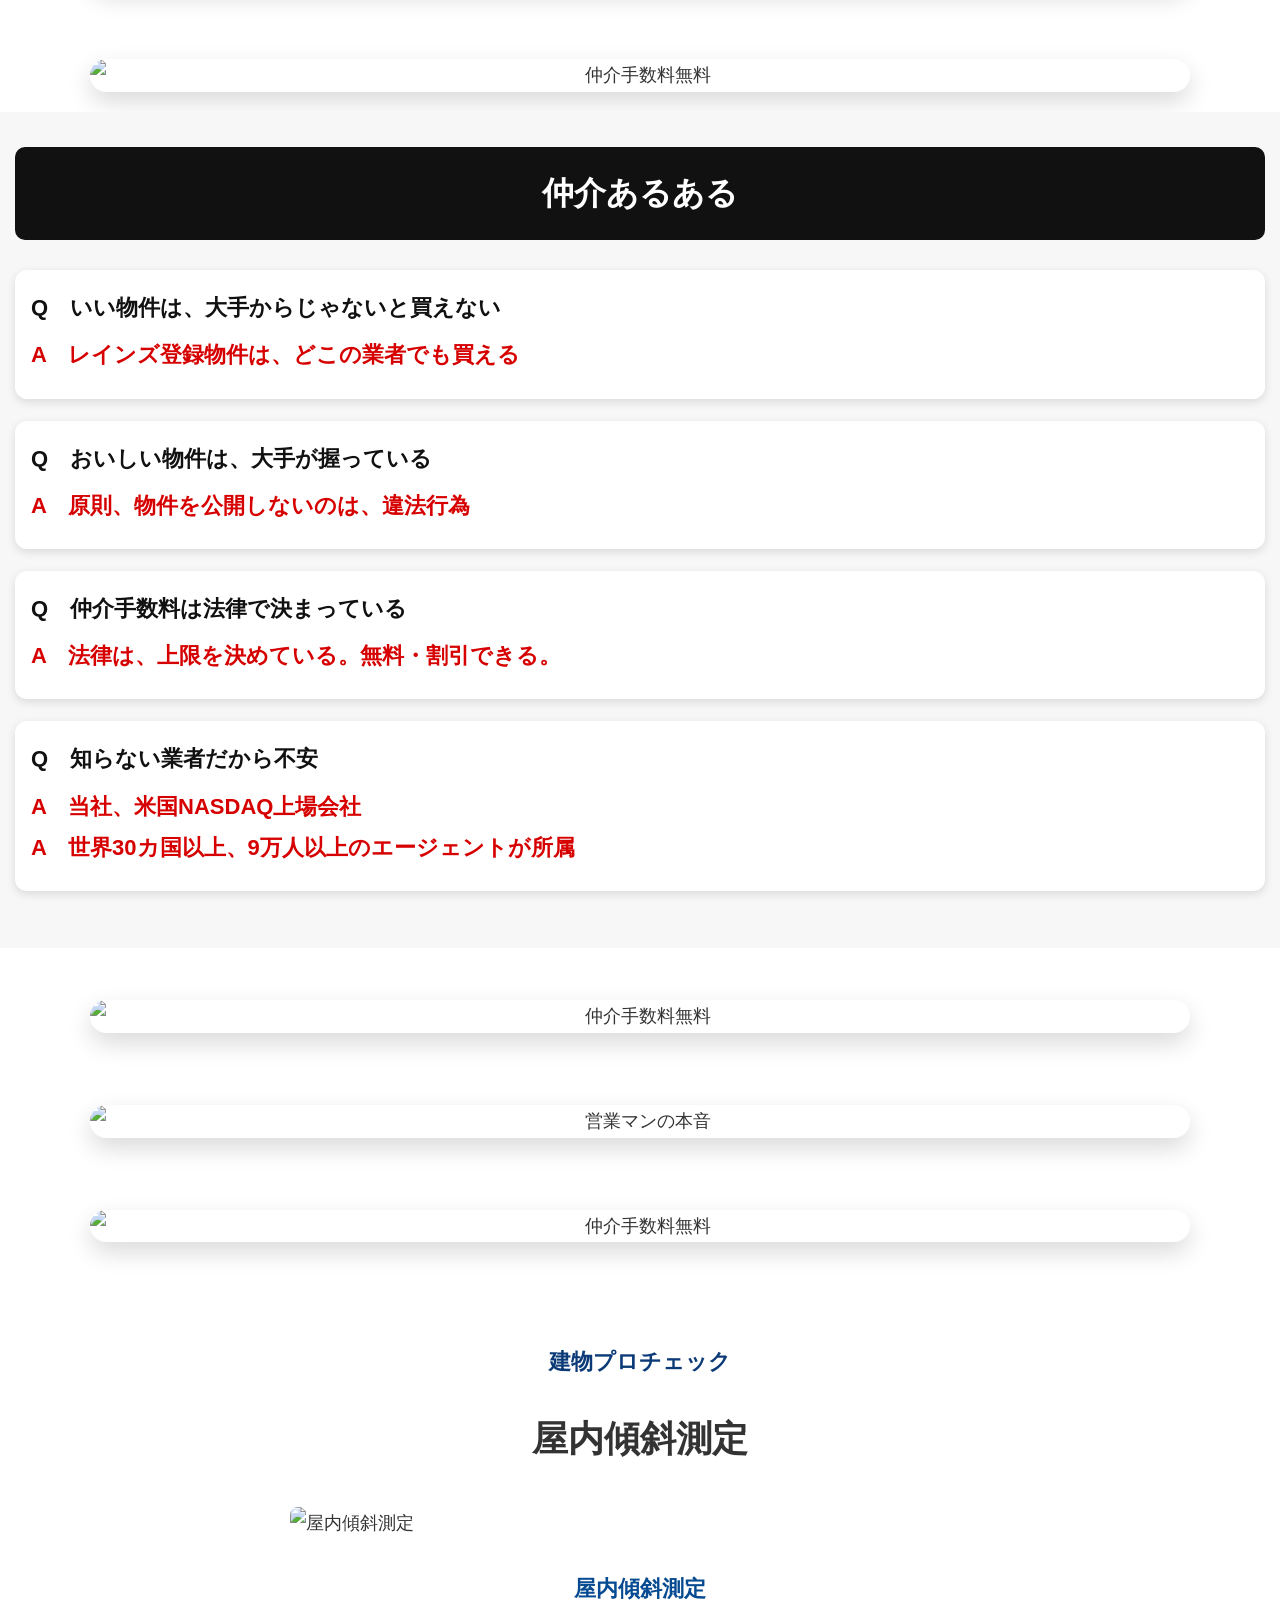
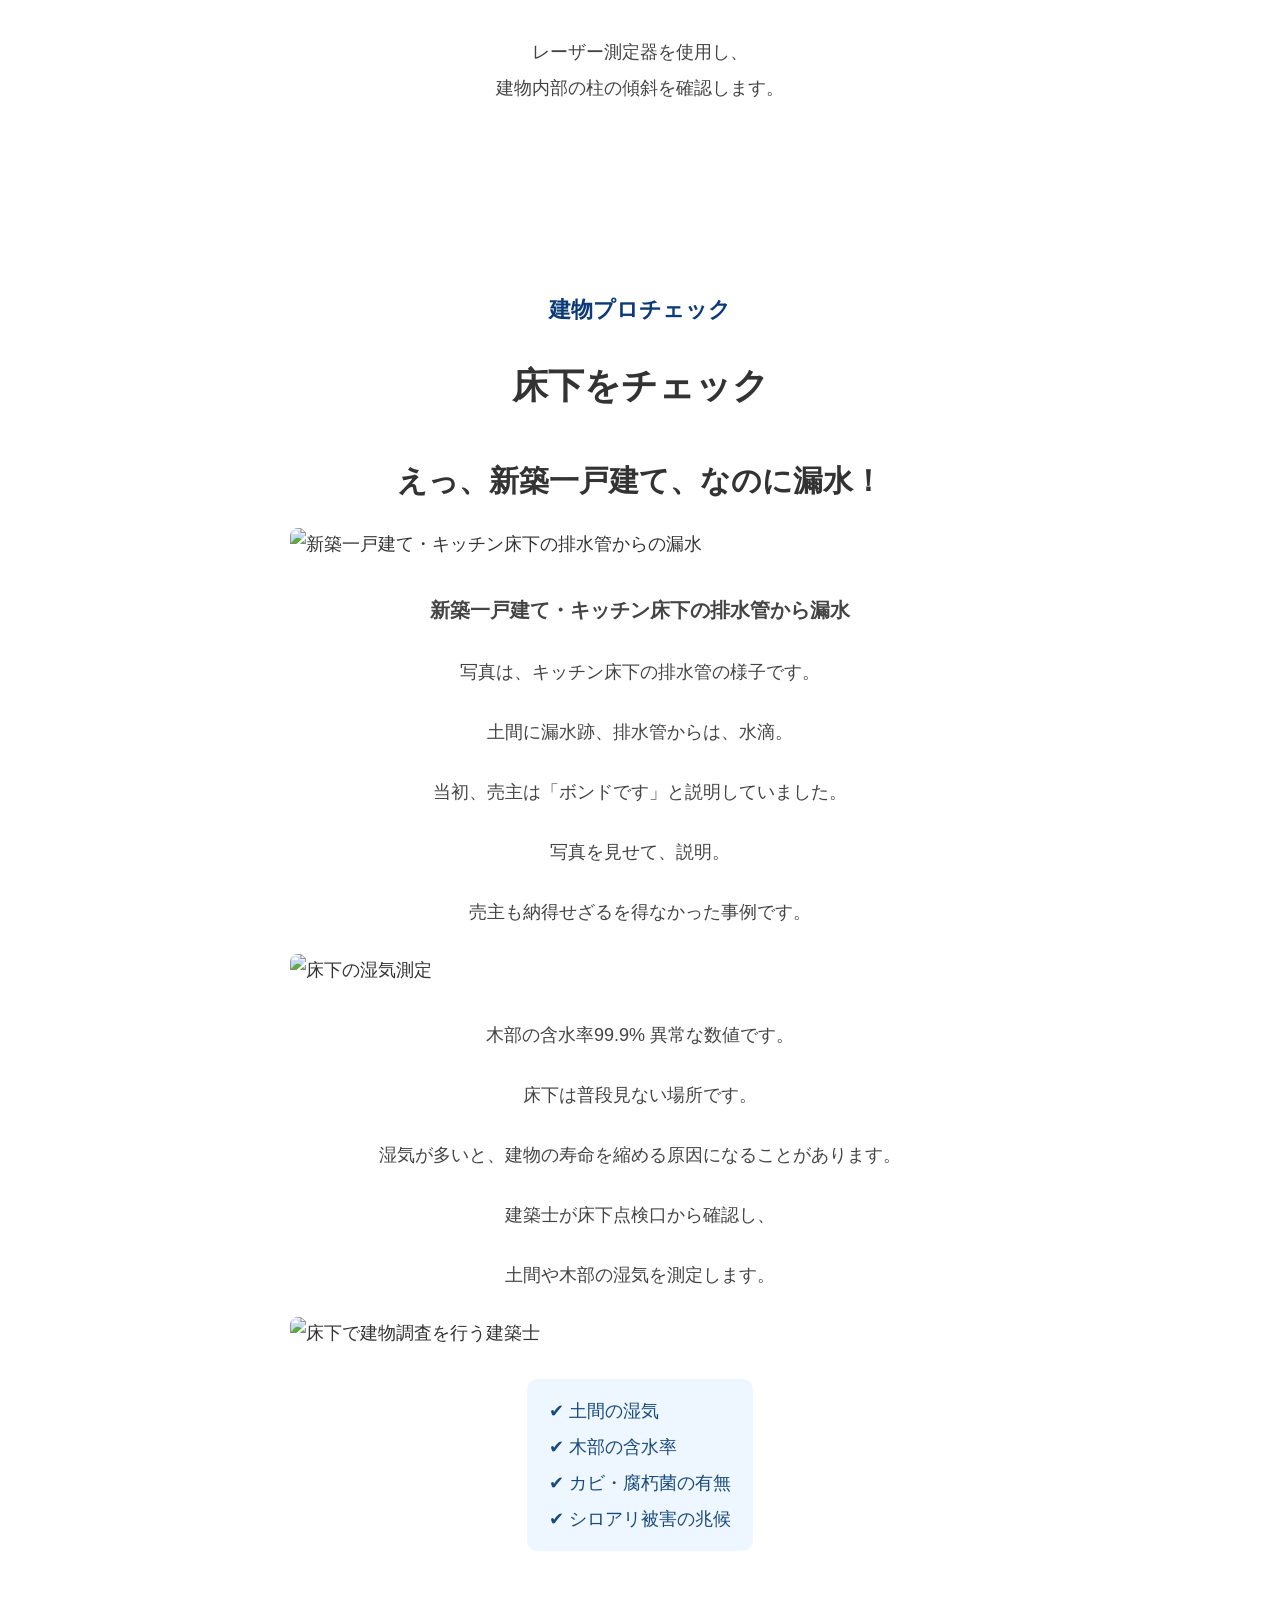
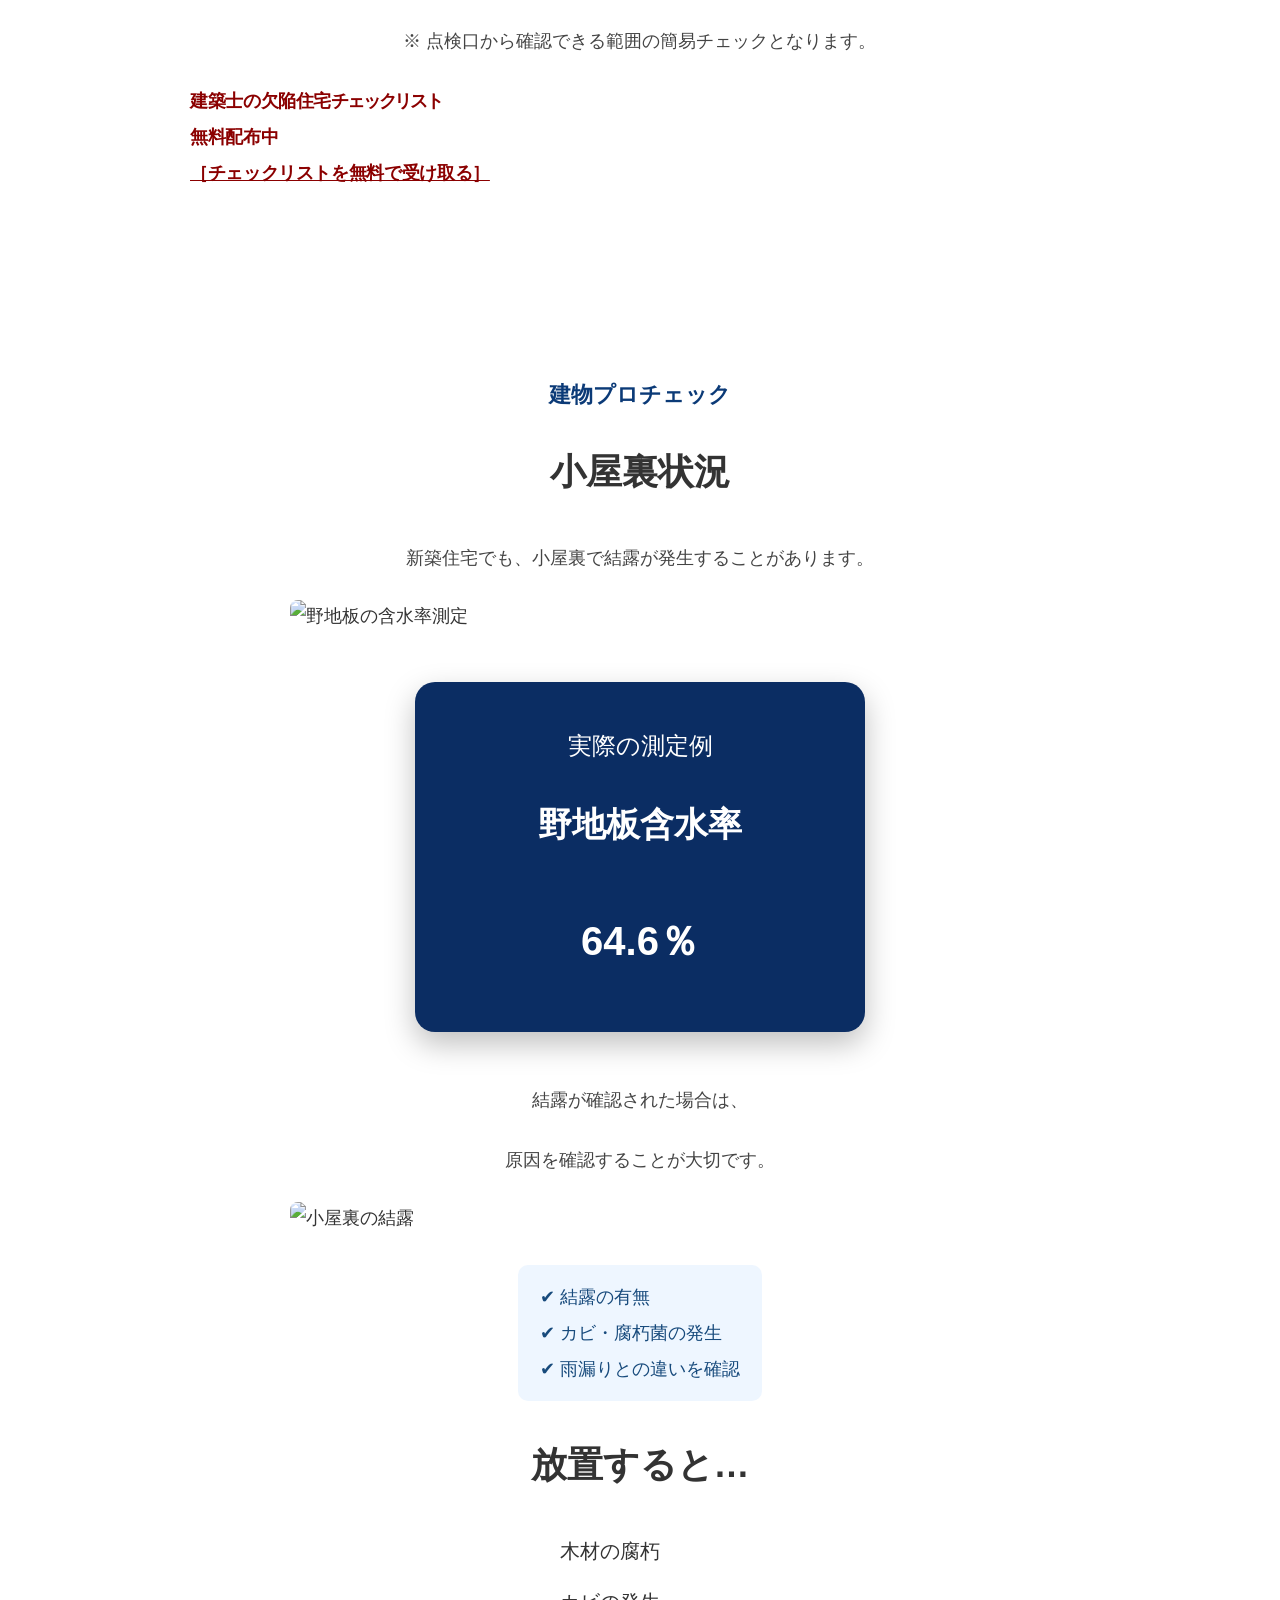
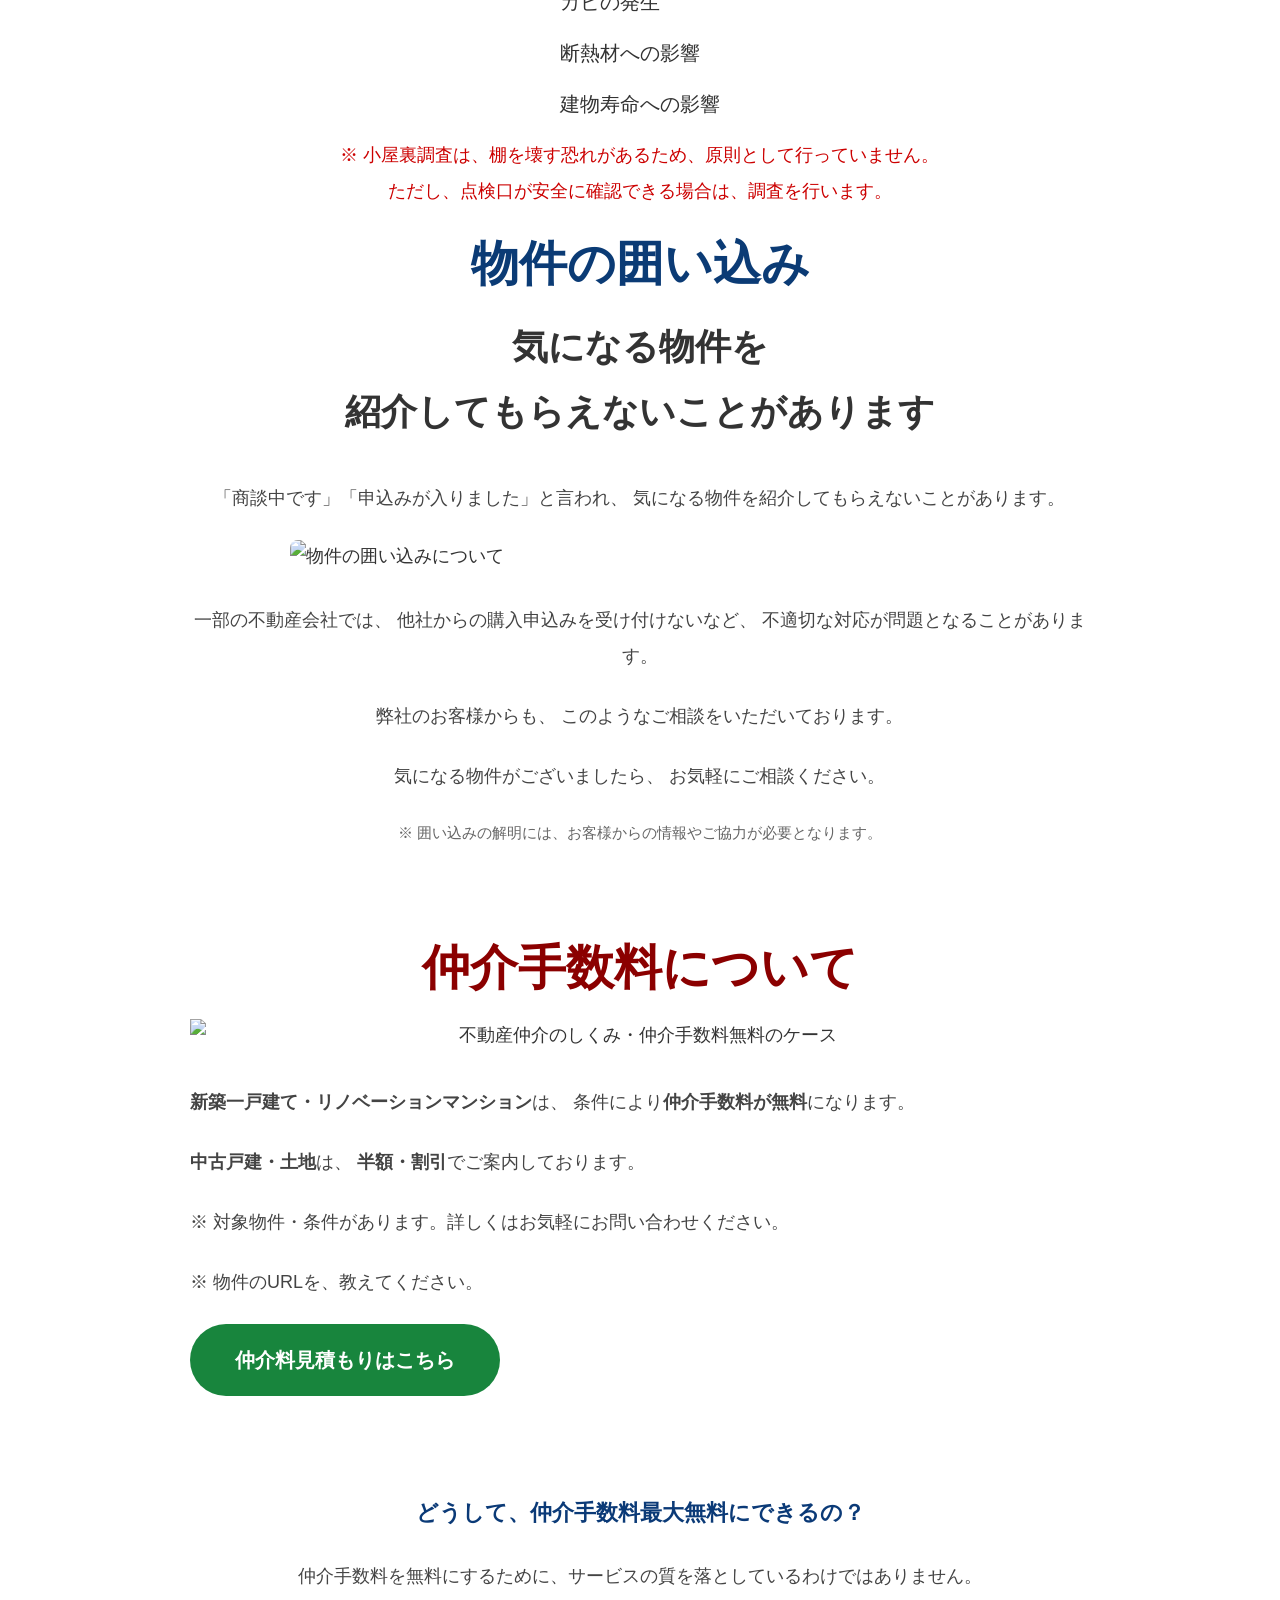
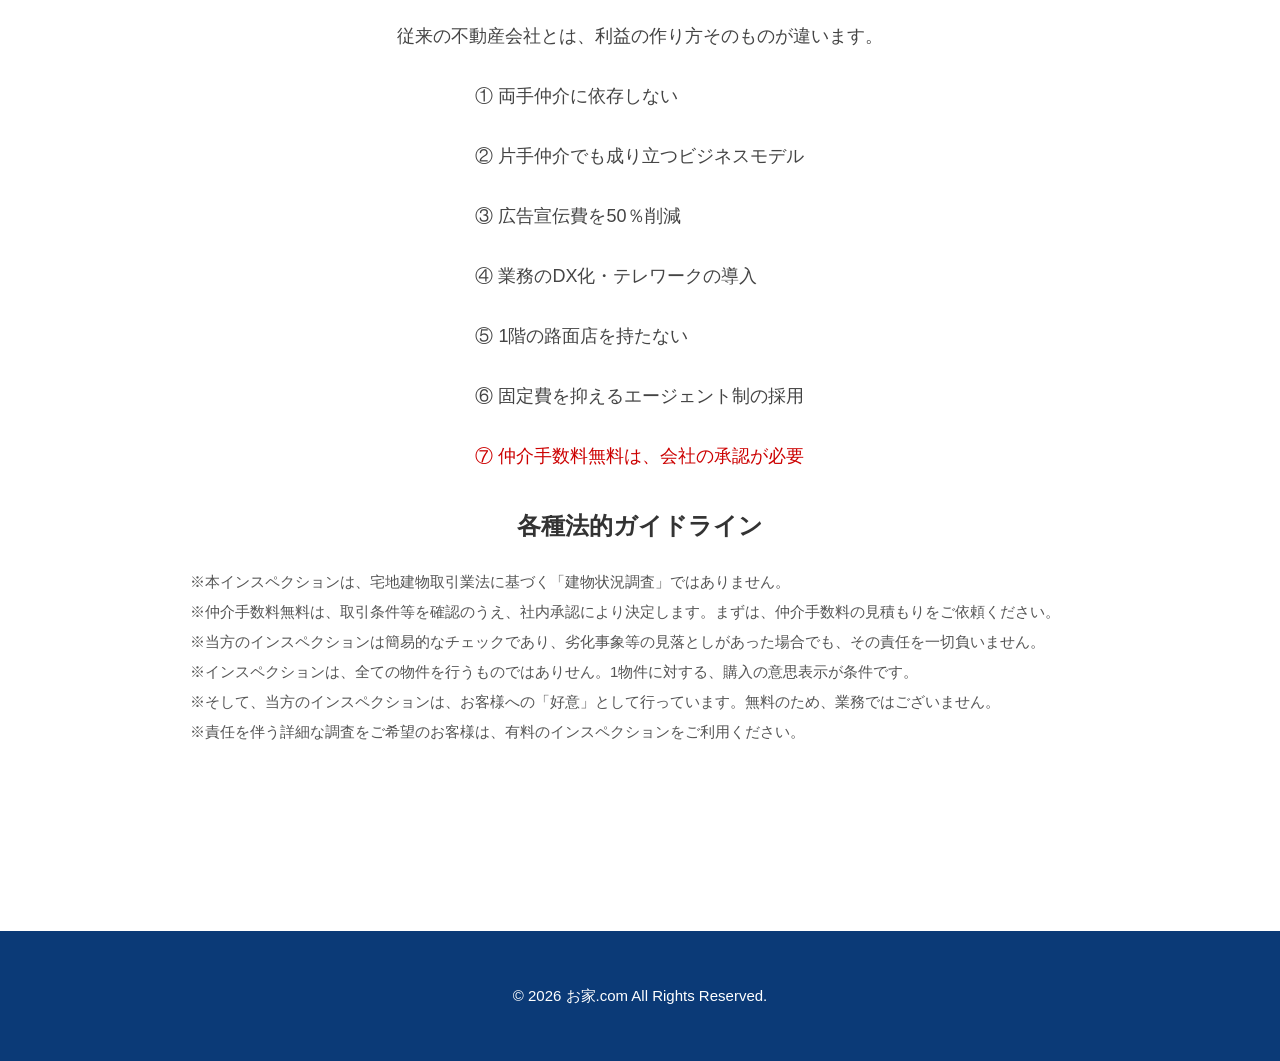
==== commit b91d0e1d: "Update index.html" ====
--- a/index.html
+++ b/index.html
@@ -219,8 +219,10 @@
 
     <!-- 左側（スマホでは下）：文章エリア -->
     <div class="hero-text">
-
-<div style="height: 0; margin: 0; padding: 0;"></div>
+<h1 style="font-size: clamp(22px, 5vw, 32px); line-height: 1.4; white-space: nowrap;">
+    建築士が無料で<span style="color:red;">住宅診断</span>を実施！<br>
+    物件の仲介手数料も<span style="color:red;">最大0円</span>！
+</h1>
 
      
 <p style="color: #0000ff;">
